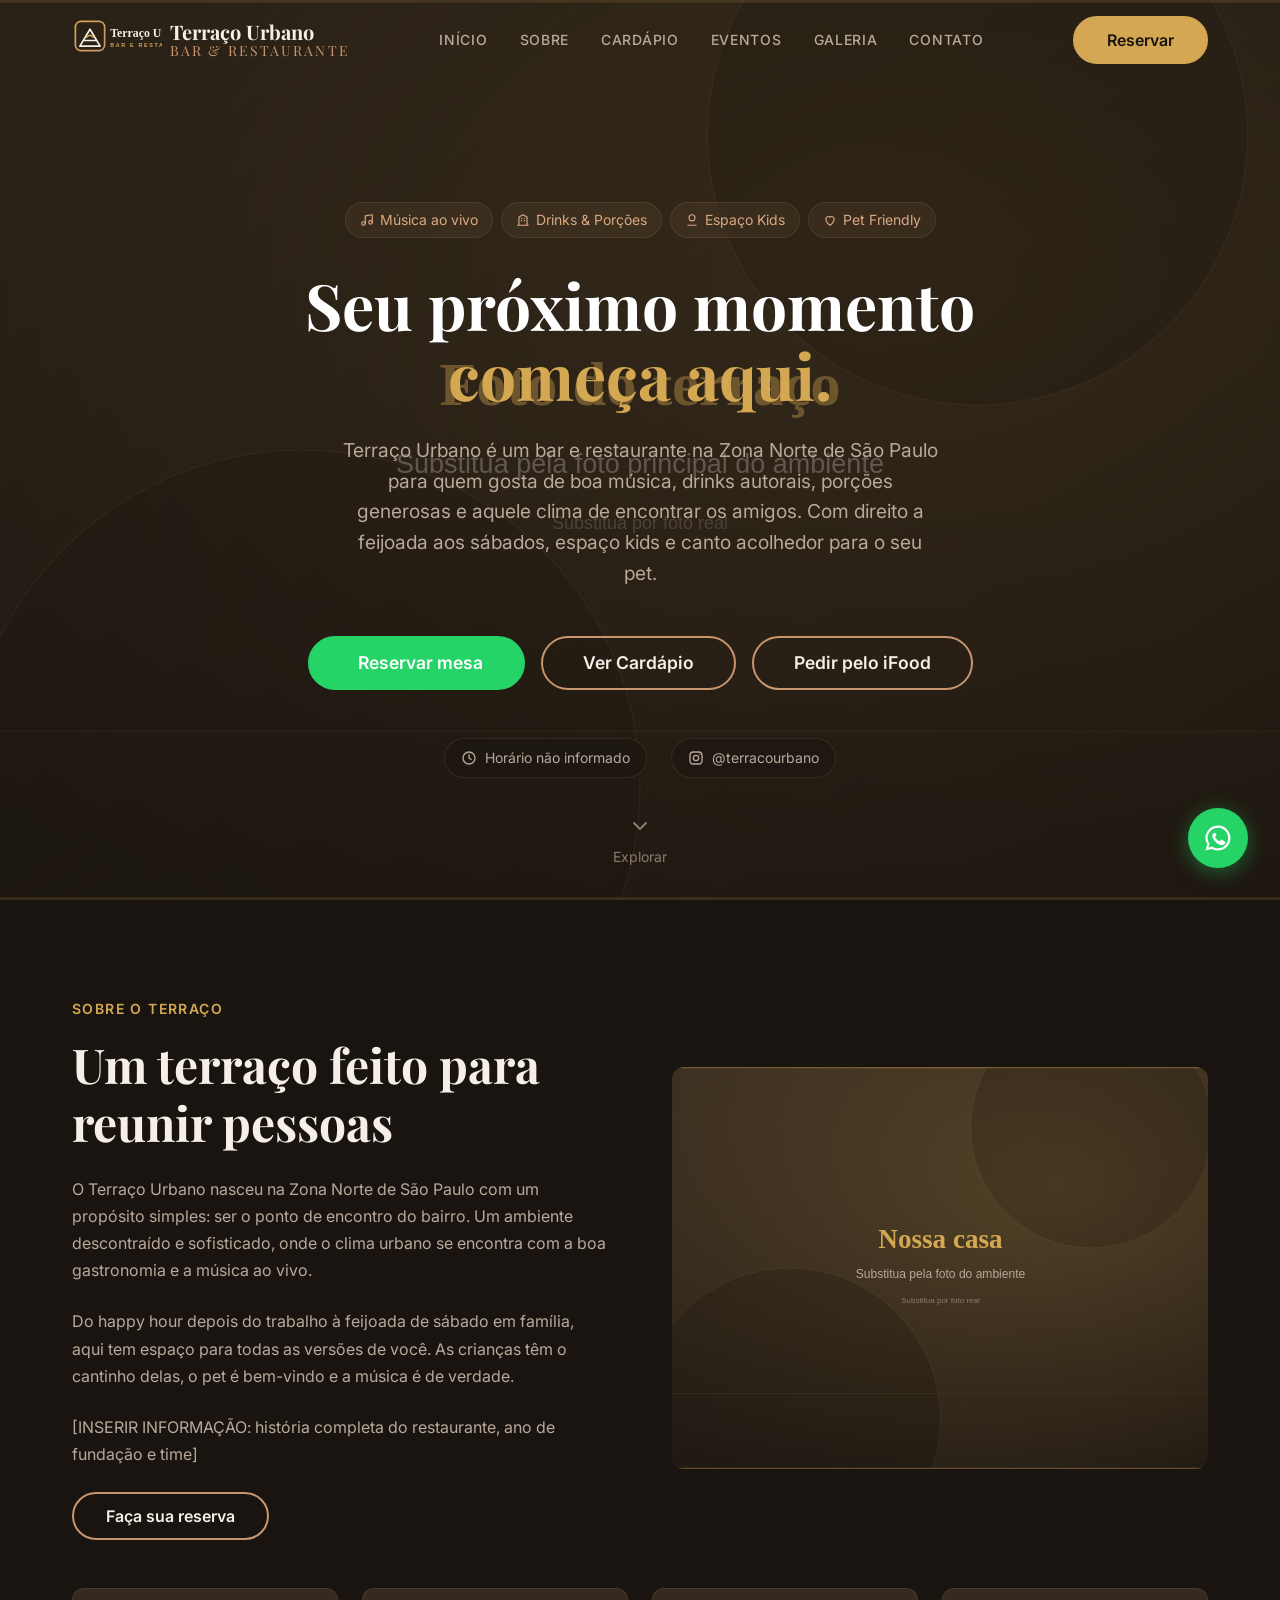
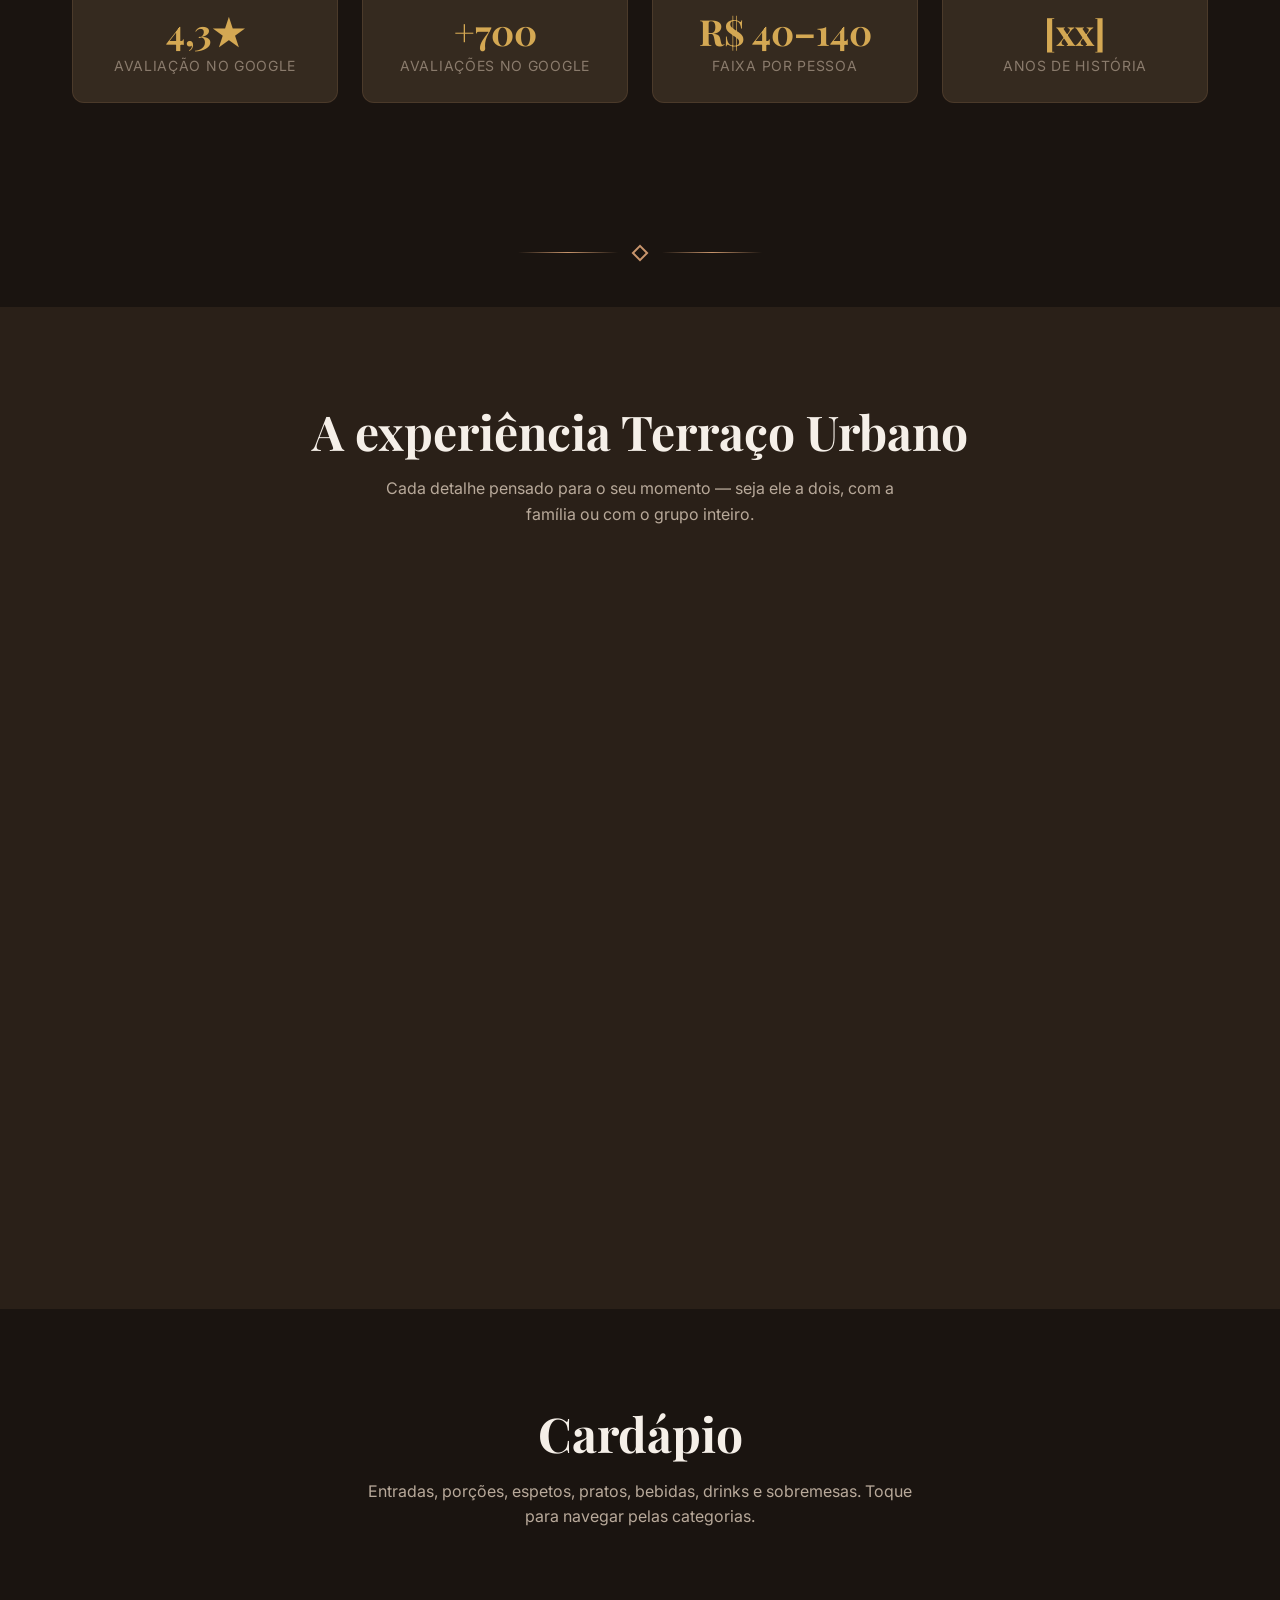
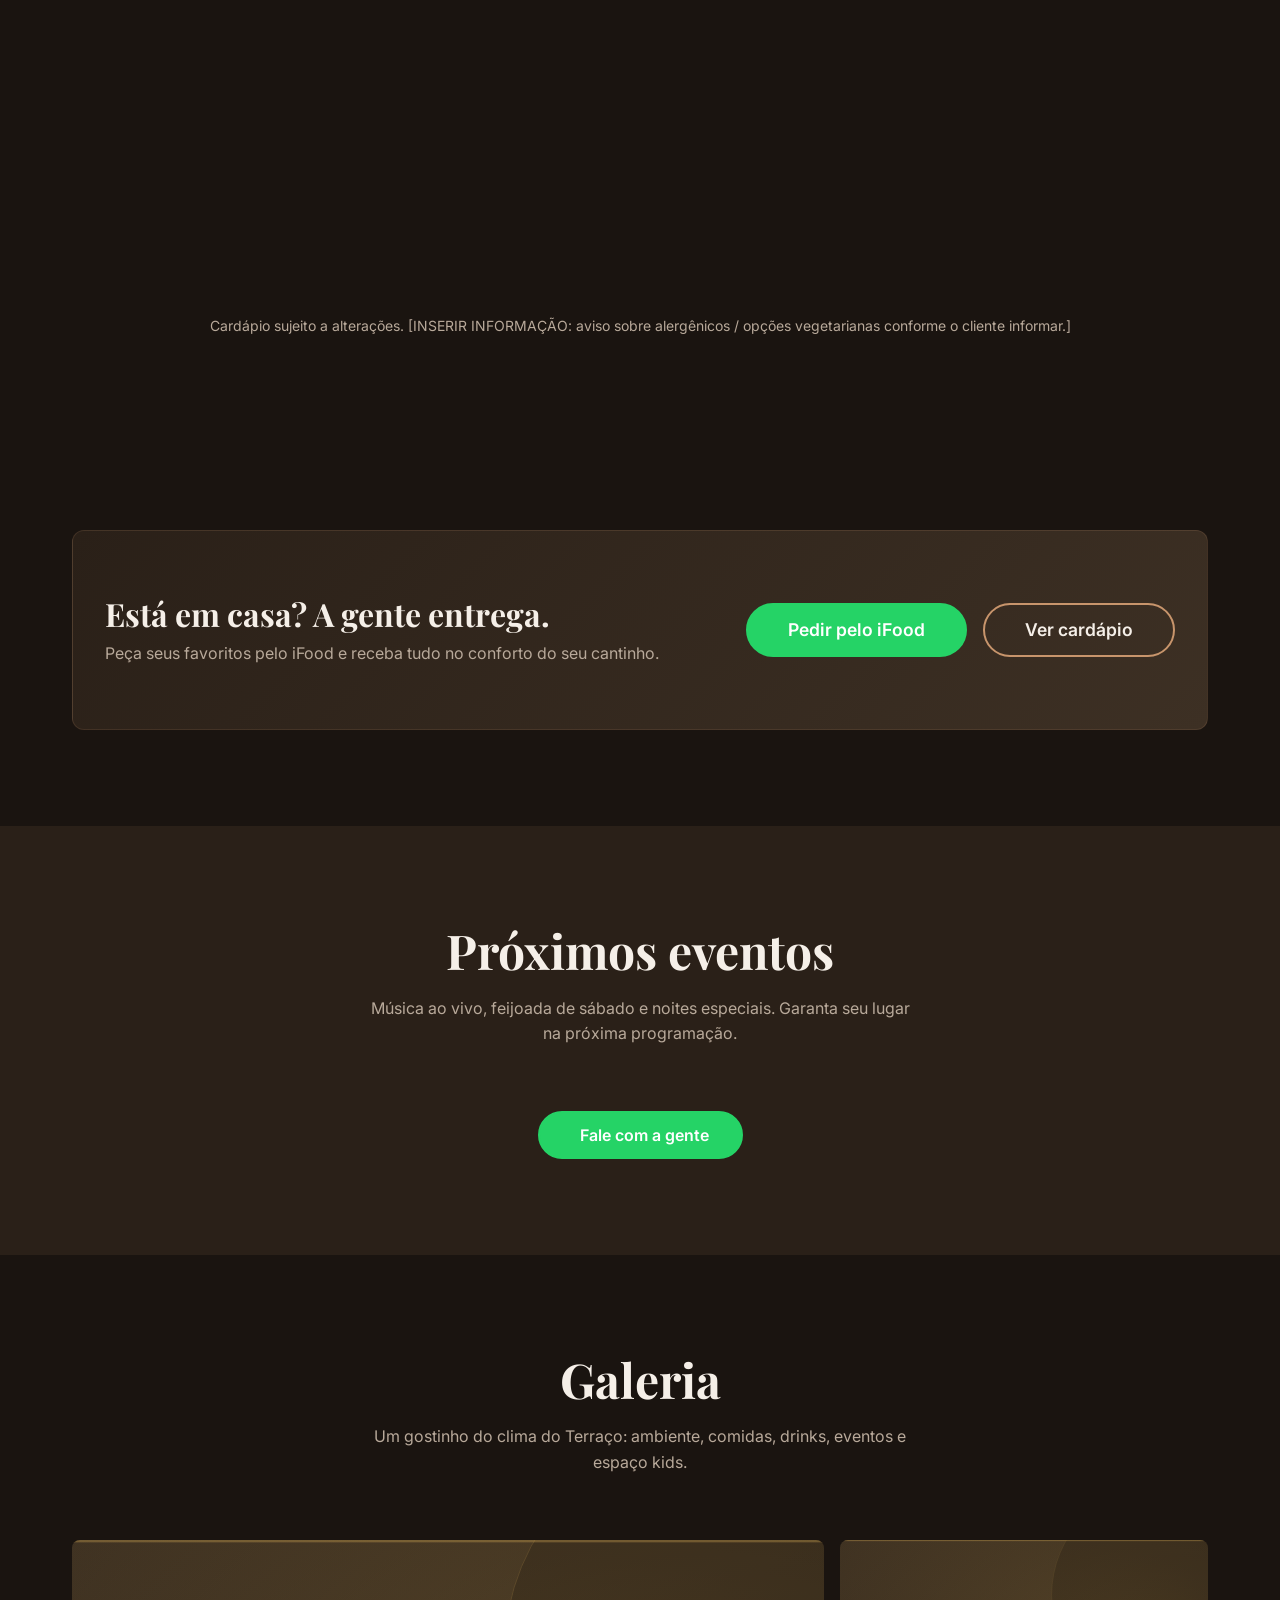
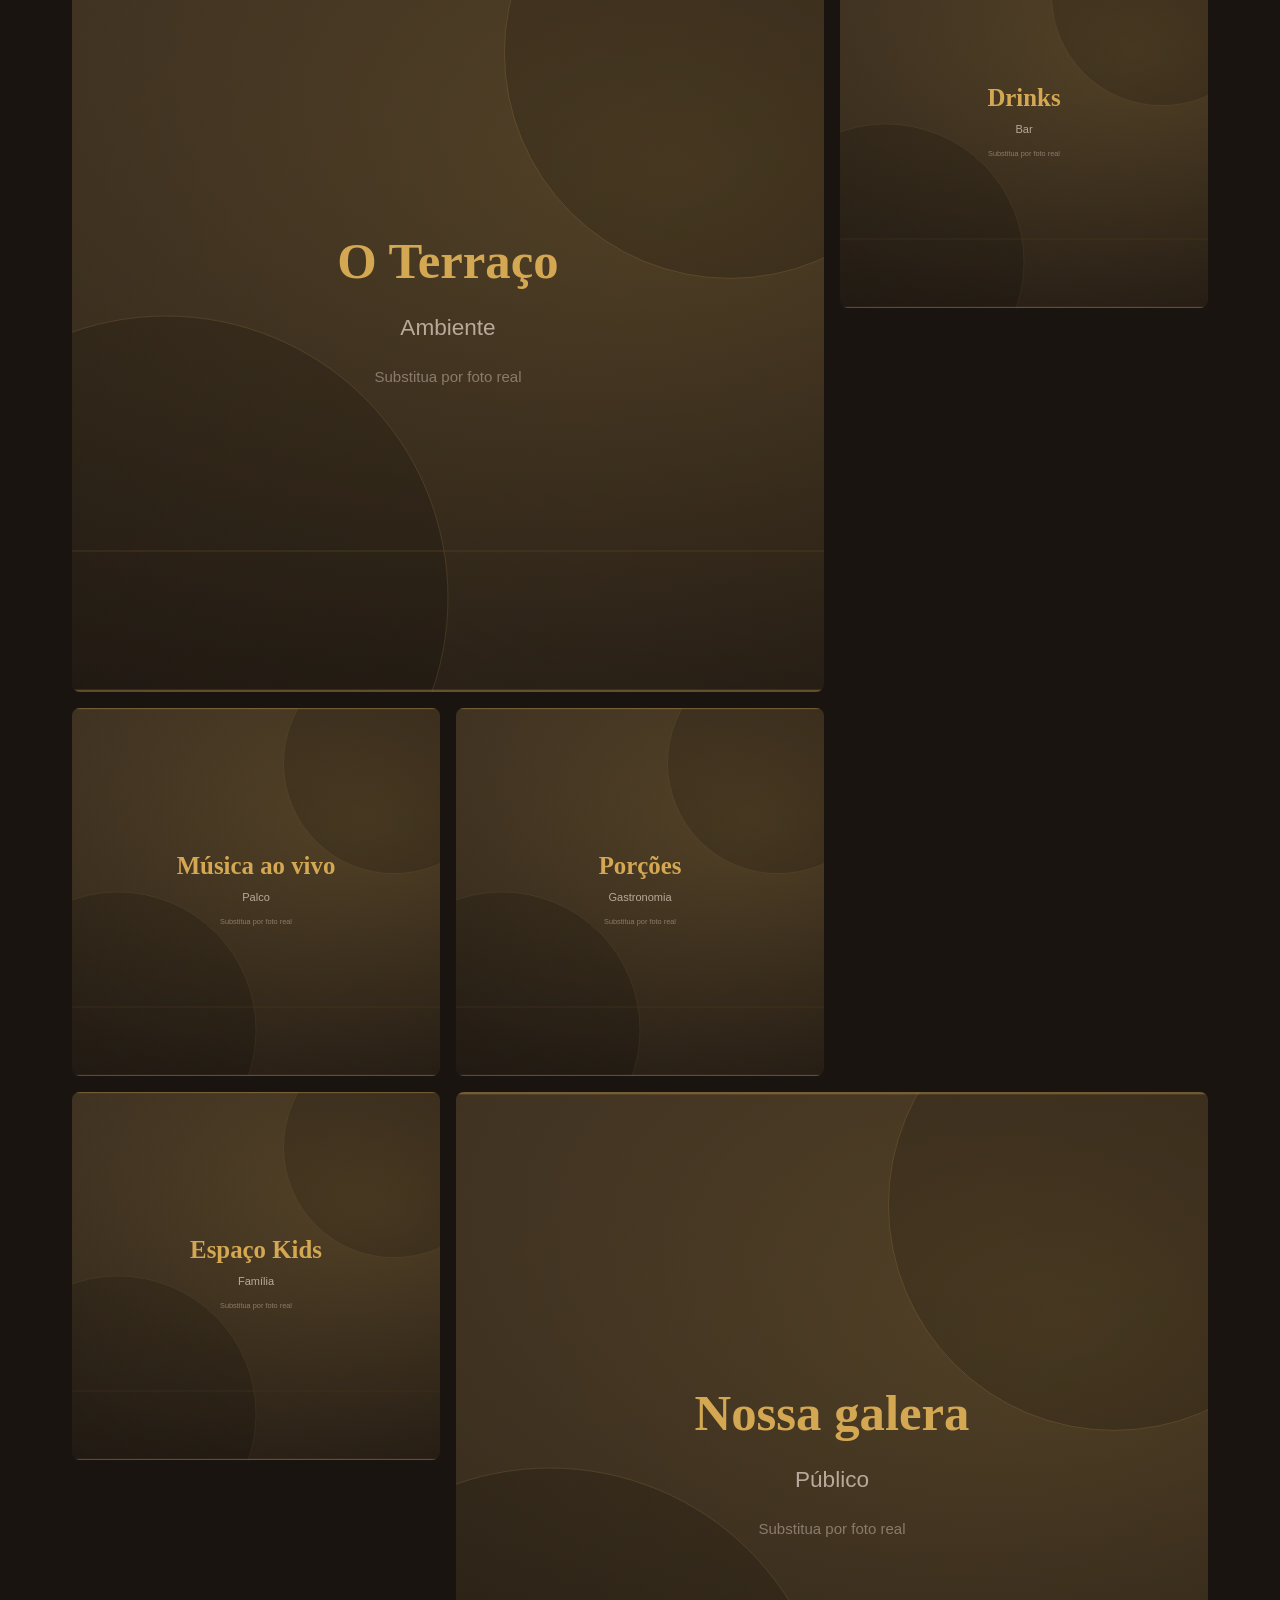
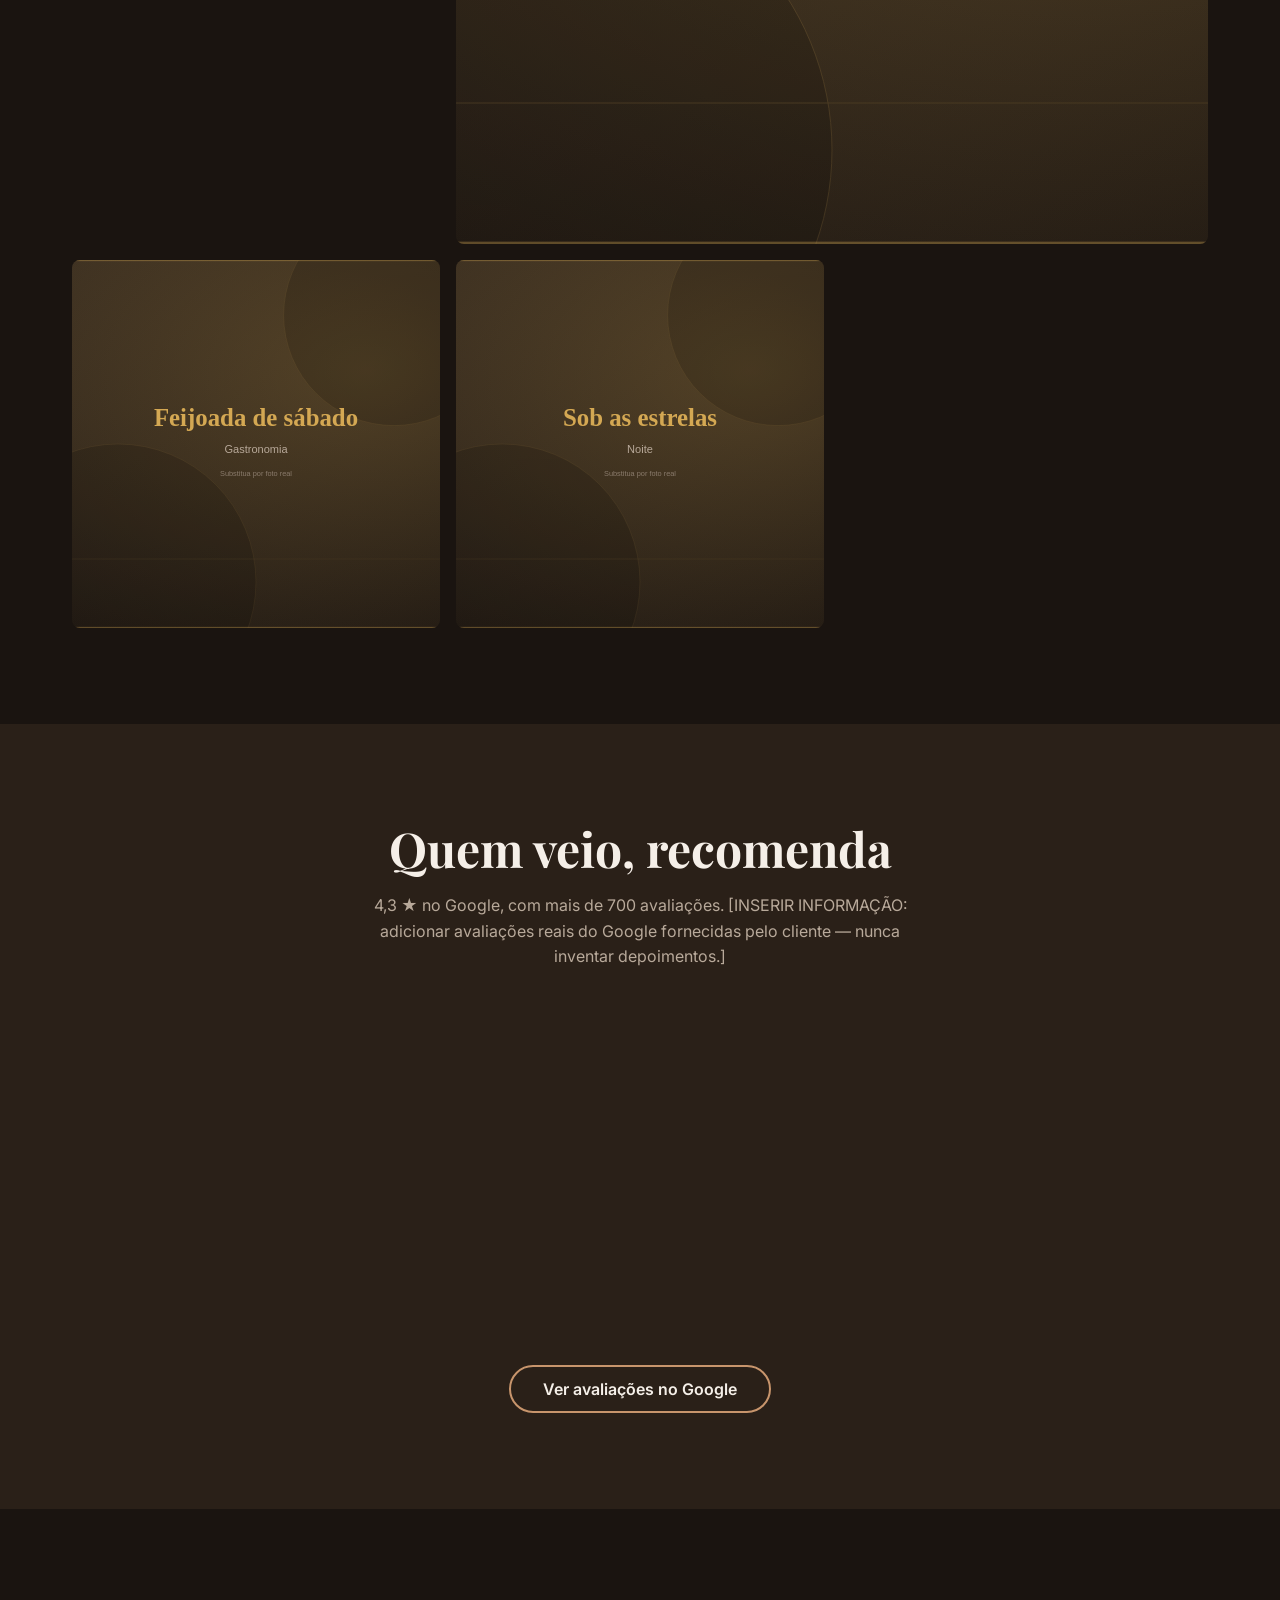
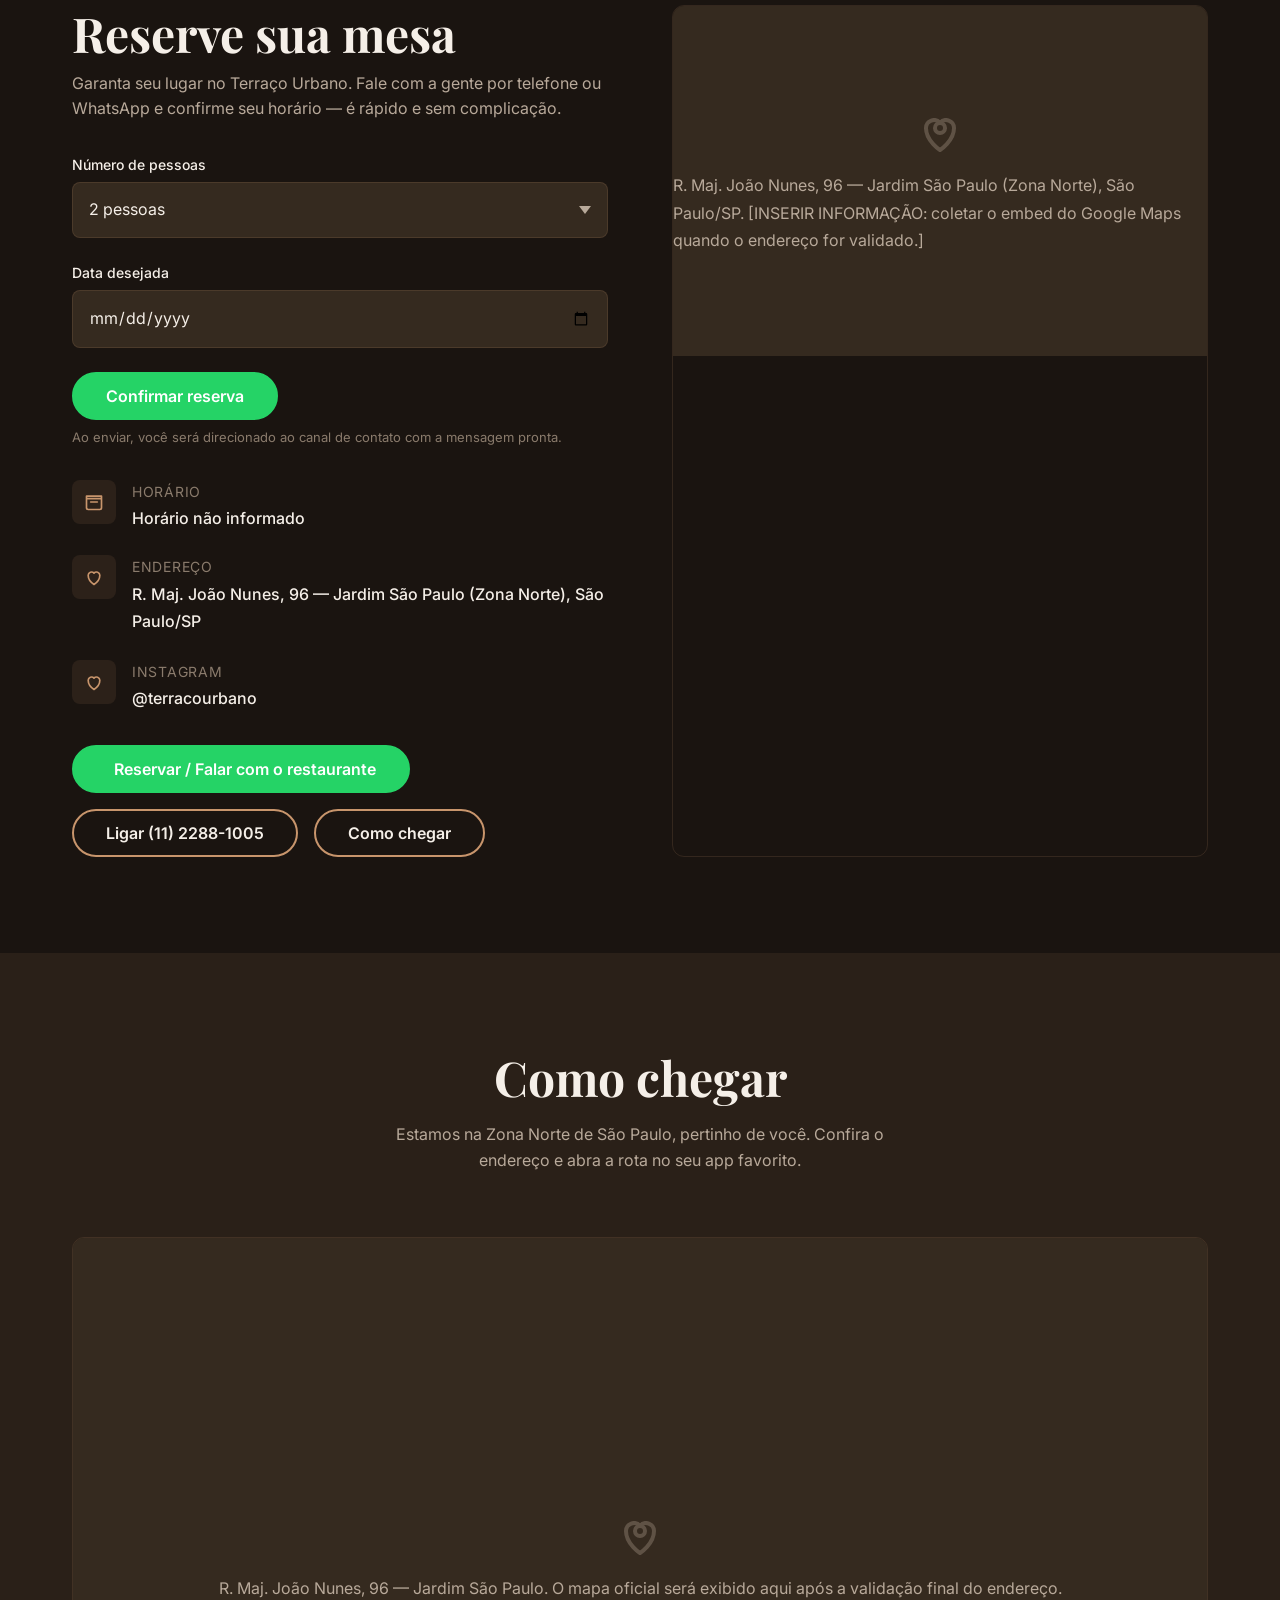
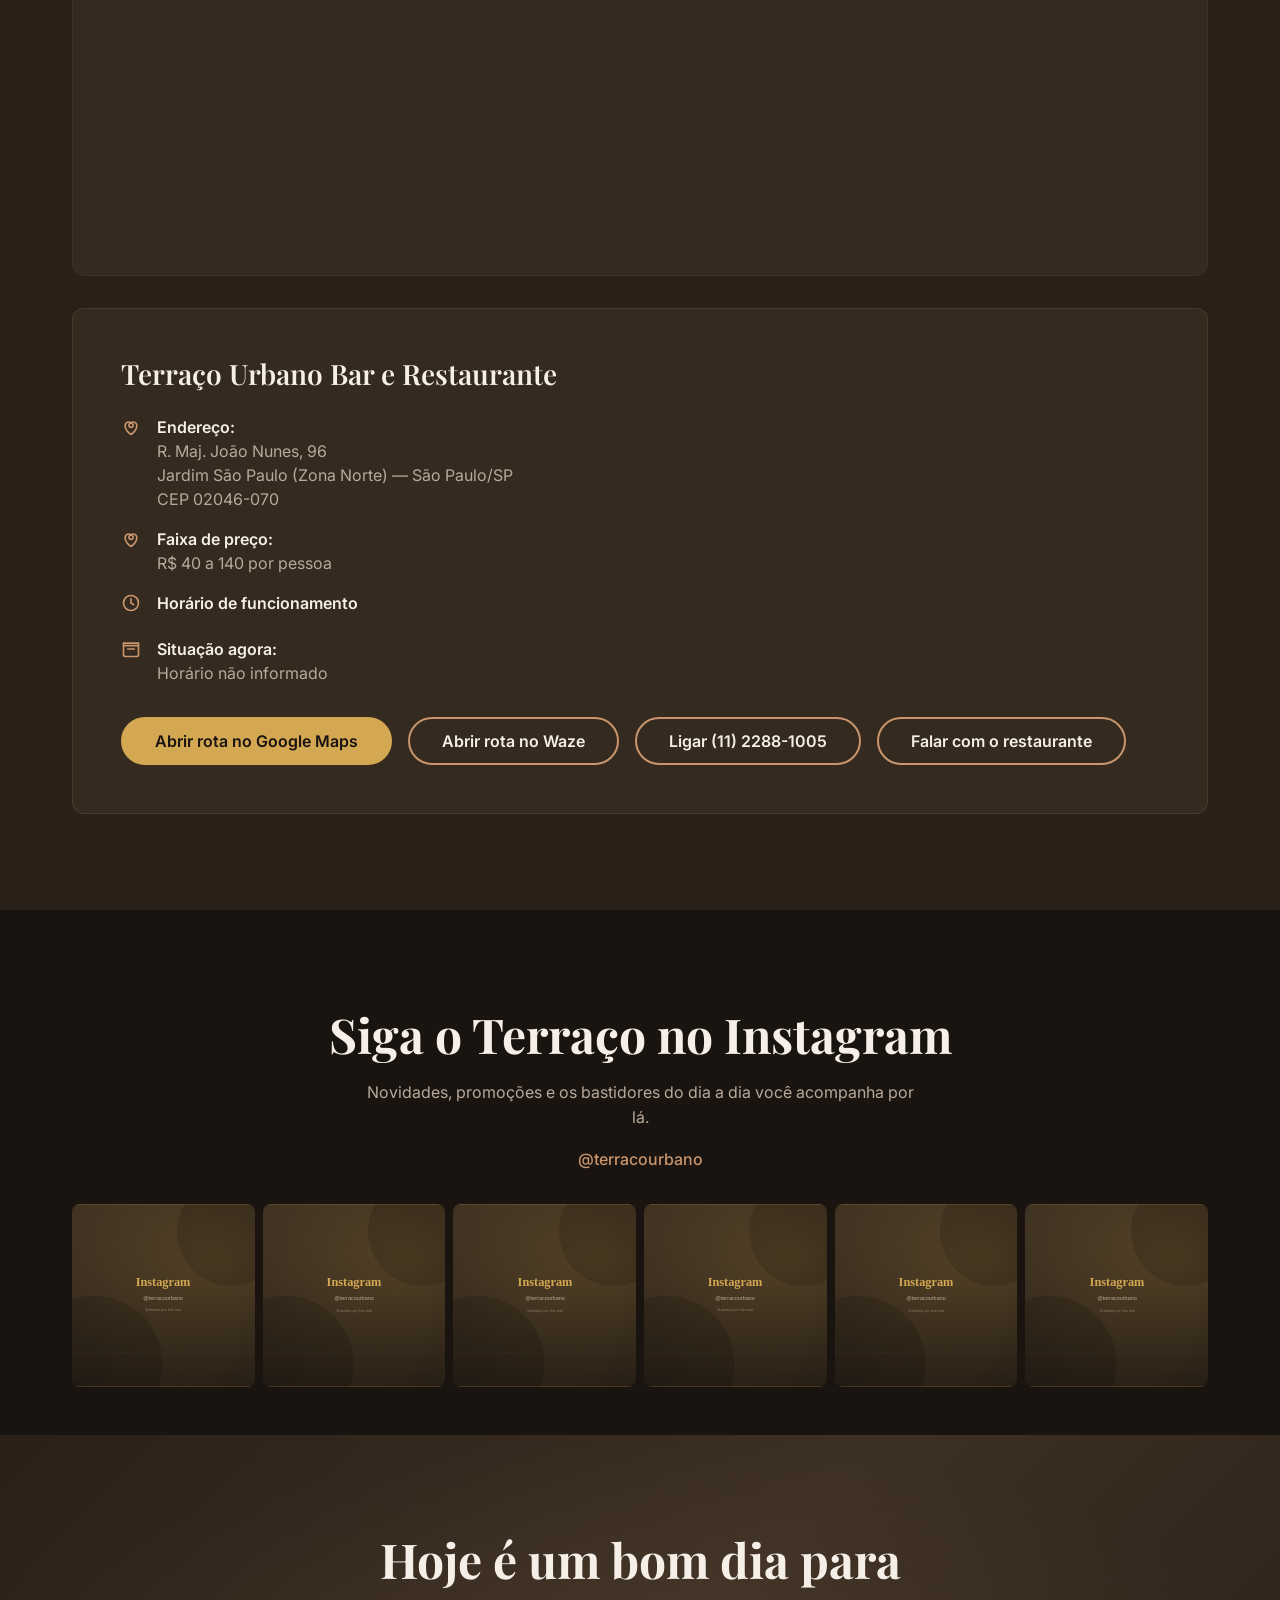
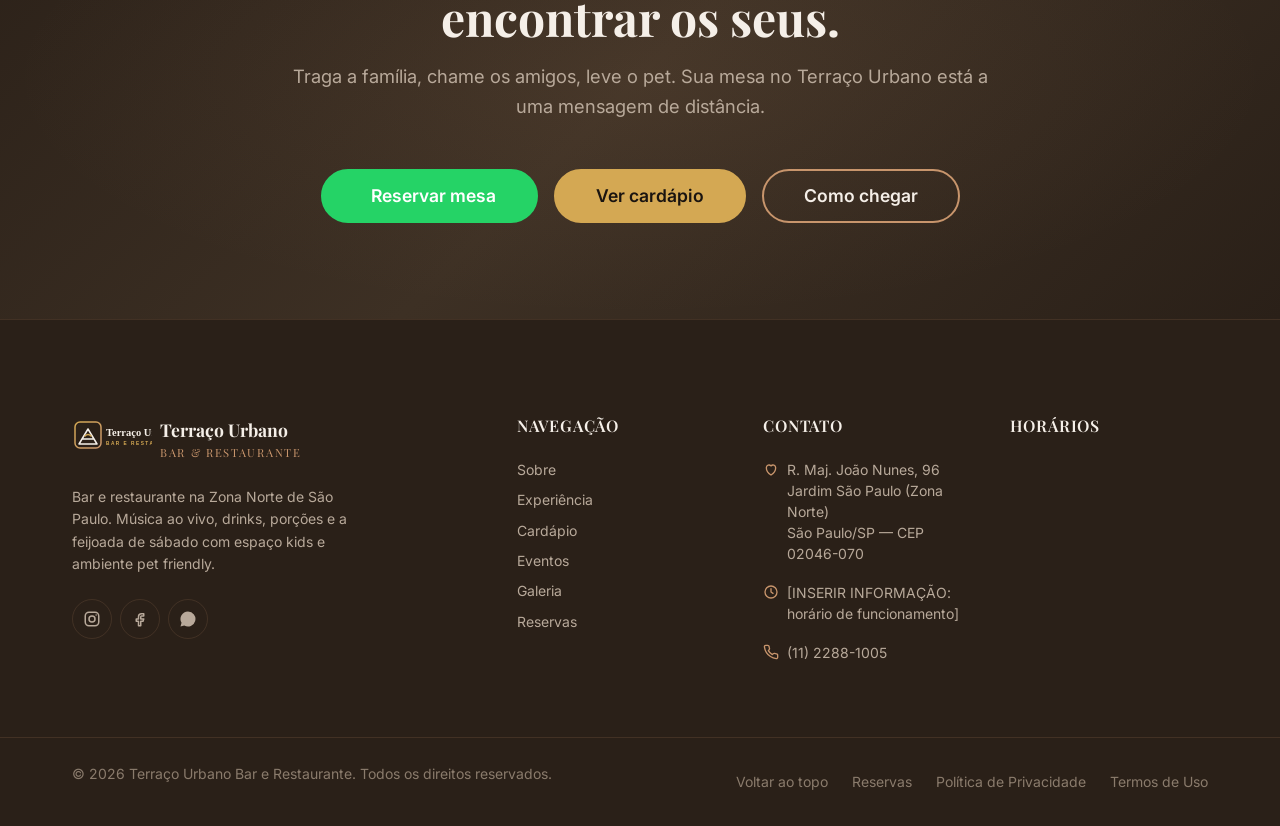
==== index.html @ d8a8c3ff "feat: site one-page oficial do Terraco Urbano (estatico)" ====
<!DOCTYPE html>
<html lang="pt-BR" class="">
<head>
  <meta charset="UTF-8">
  <meta name="viewport" content="width=device-width, initial-scale=1.0, viewport-fit=cover">

  <!-- ============ SEO BASICO ============ -->
  <title>Terraço Urbano Bar e Restaurante | Zona Norte de São Paulo</title>
<meta name="description" content="Bar e restaurante na Zona Norte de São Paulo (Jardim São Paulo) com música ao vivo, drinks autorais, porções generosas, feijoada aos sábados, espaço kids e pet friendly. Faixa de R$ 40 a 140 por pessoa. Reserve pelo telefone ou peça pelo iFood.">
  <meta name="keywords" content="restaurante na zona norte de São Paulo, restaurante jardim são paulo, restaurante na parada inglesa, bar na zona norte, bar com música ao vivo zona norte, restaurante com espaço kids, restaurante pet friendly, terraço urbano, terraço urbano bar e restaurante, bar e restaurante são paulo">
  <meta name="robots" content="index, follow">
  <meta name="author" content="Terraço Urbano Bar e Restaurante">
  <meta name="theme-color" content="#1a1410">

  <!-- ============ CANONICAL ============ -->
  <link rel="canonical" href="[INSERIR URL FINAL DO SITE]">

  <!-- ============ OPEN GRAPH ============ -->
  <meta property="og:type" content="restaurant">
  <meta property="og:site_name" content="Terraço Urbano Bar e Restaurante">
  <meta property="og:title" content="Terraço Urbano Bar e Restaurante | Zona Norte de São Paulo">
  <meta property="og:description" content="Bar e restaurante no Jardim São Paulo, Zona Norte de São Paulo. Música ao vivo, drinks, porções, feijoada aos sábados, espaço kids e pet friendly. R$ 40 a 140 por pessoa.">
  <meta property="og:url" content="[INSERIR URL FINAL DO SITE]">
  <meta property="og:image" content="[INSERIR URL DA IMAGEM PRINCIPAL]">
  <meta property="og:locale" content="pt_BR">
  <meta property="og:locale:alternate" content="pt_BR">

  <!-- ============ TWITTER CARD ============ -->
  <meta name="twitter:card" content="summary_large_image">
  <meta name="twitter:title" content="Terraço Urbano Bar e Restaurante | Zona Norte de São Paulo">
  <meta name="twitter:description" content="Música ao vivo, drinks, porções e feijoada aos sábados. Espaço kids e pet friendly na Zona Norte de São Paulo.">
  <meta name="twitter:image" content="[INSERIR URL DA IMAGEM PRINCIPAL]">

  <!-- ============ GSC VERIFICATION ============ -->
  <meta name="google-site-verification" content="[INSERIR CÓDIGO DE VERIFICAÇÃO DO SEARCH CONSOLE]">

  <!-- ============ FAVICON ============ -->
  <link rel="icon" type="image/svg+xml" href="assets/images/favicon.svg">

  <!-- ============ FONTS ============ -->
  <link rel="preconnect" href="https://fonts.googleapis.com">
  <link rel="preconnect" href="https://fonts.gstatic.com" crossorigin>
  <link href="https://fonts.googleapis.com/css2?family=Playfair+Display:ital,wght@0,400;0,500;0,600;0,700;0,800;1,400;1,700&family=Inter:wght@300;400;500;600;700&display=swap" rel="stylesheet">

<!-- ============ CONSENTIMENTO DE COOKIES (LGPD) ============
       Enquanto o GA4 e o Meta Pixel estiverem com IDs placeholder,
       nenhum script de medição é carregado e o banner não aparece.
       O banner passa a ser exibido automaticamente quando os IDs
       reais forem preenchidos em data/site.json. -->
  <script>
    (function () {
      function getConsent() {
        try { return localStorage.getItem('tu-cookie-consent'); } catch (e) { return null; }
      }
      function setConsent(v) {
        try { localStorage.setItem('tu-cookie-consent', v); } catch (e) {}
      }
      window.__tuCookie = { get: getConsent, set: setConsent };

      var ga4 = 'G-XXXXXXXXXX';
      var pixel = '[INSERIR META PIXEL ID]';
      var ga4Active = !!(ga4 && ga4.indexOf('INSERIR') === -1 && ga4.indexOf('G-XXXXXXXXXX') === -1);
      var pixelActive = !!(pixel && pixel.indexOf('INSERIR') === -1);
      window.__tuTracking = { ga4: ga4Active, pixel: pixelActive };

      window.dataLayer = window.dataLayer || [];
      function gtag() { dataLayer.push(arguments); }
      window.gtag = gtag;
      gtag('consent', 'default', {
        ad_storage: 'denied',
        analytics_storage: 'denied',
        wait_for_update: 500
      });

      var saved = getConsent();
      window.__tuConsentGranted = saved === 'granted';
      if (saved) {
        gtag('consent', 'update', {
          ad_storage: saved === 'granted' ? 'granted' : 'denied',
          analytics_storage: saved === 'granted' ? 'granted' : 'denied'
        });
      }
      window.__tuUpdateConsent = function (granted) {
        setConsent(granted ? 'granted' : 'denied');
        gtag('consent', 'update', {
          ad_storage: granted ? 'granted' : 'denied',
          analytics_storage: granted ? 'granted' : 'denied'
        });
      };
    })();
  </script>

  <!-- ============ ANALYTICS: GOOGLE ANALYTICS 4 ============ -->
  <script async src="https://www.googletagmanager.com/gtag/js?id=G-XXXXXXXXXX"></script>
  <script>
    (function () {
      if (!(window.__tuTracking && window.__tuTracking.ga4 && window.__tuConsentGranted)) return;
      gtag('js', new Date());
      gtag('config', 'G-XXXXXXXXXX');
    })();
  </script>

  <!-- ============ ANALYTICS: META PIXEL ============ -->
  <script>
    (function (w, d, s, l, pixel) {
      w[l] = w[l] || [];
      w[l].push({ 'gtm.start': new Date().getTime(), event: 'gtm.js' });
      if (!(window.__tuTracking && window.__tuTracking.pixel && window.__tuConsentGranted)) return;
      if (!pixel || pixel.indexOf('INSERIR') !== -1) return;
      var f = d.getElementsByTagName(s)[0], j = d.createElement(s);
      j.async = true; j.src = 'https://connect.facebook.net/en_US/fbevents.js';
      f.parentNode.insertBefore(j, f);
      w[l].push(['init', pixel]);
    })(window, document, 'script', 'fbq', '[INSERIR META PIXEL ID]');
  </script>

  <!-- ============ JSON-LD: SCHEMA.ORG BAR/RESTAURANT ============ -->
  <script type="application/ld+json">
{
    "@context": "https://schema.org",
    "@type": "BarRestaurant",
    "name": "Terraço Urbano Bar e Restaurante",
    "image": "[INSERIR URL DA IMAGEM PRINCIPAL]",
    "url": "[INSERIR URL FINAL DO SITE]",
    "telephone": "+55-11-2288-1005",
    "email": "[INSERIR E-MAIL]",
    "servesCuisine": ["Bar", "Restaurante", "Porções"],
    "priceRange": "R$ 40-140 por pessoa",
    "acceptsReservations": "True",
    "address": {
      "@type": "PostalAddress",
      "streetAddress": "R. Maj. João Nunes, 96",
      "addressLocality": "São Paulo",
      "addressRegion": "SP",
      "postalCode": "02046-070",
      "addressCountry": "BR"
    },
    "geo": {
      "@type": "GeoCoordinates",
      "latitude": "[INSERIR LATITUDE (não inventar)]",
      "longitude": "[INSERIR LONGITUDE (não inventar)]"
    },
    "openingHoursSpecification": [
      {
        "@type": "OpeningHoursSpecification",
        "dayOfWeek": ["Monday", "Tuesday", "Wednesday", "Thursday", "Friday", "Saturday", "Sunday"],
        "opens": "[INSERIR HORA ABERTURA]",
        "closes": "[INSERIR HORA FECHAMENTO]"
      }
    ],
    "sameAs": [
      "https://www.instagram.com/terracourbano"
    ],
    "aggregateRating": {
"@type": "AggregateRating",
      "ratingValue": "4.3",
      "reviewCount": "712",
      "bestRating": "5"
    }
  }
  </script>

  <!-- ============ STYLES ============ -->
  <link rel="stylesheet" href="css/styles.css">
</head>

<body>
  <div class="scroll-progress" aria-hidden="true"></div>

  <!-- ================================================================
       1. HEADER
  ================================================================= -->
  <header class="site-header header" id="topo">
    <div class="container">
      <a href="#inicio" class="header__logo" aria-label="Terraço Urbano Bar e Restaurante — início">
        <img src="assets/images/logo.svg" alt="Logo do Terraço Urbano Bar e Restaurante" loading="eager">
        <span class="header__logo-text">Terraço Urbano<span>Bar &amp; Restaurante</span></span>
      </a>

<nav class="header__nav" aria-label="Navegação principal">
        <a class="header__nav-link" href="#inicio">Início</a>
        <a class="header__nav-link" href="#sobre">Sobre</a>
        <a class="header__nav-link" href="#cardapio">Cardápio</a>
        <a class="header__nav-link" href="#eventos">Eventos</a>
        <a class="header__nav-link" href="#galeria">Galeria</a>
        <a class="header__nav-link" href="#contato">Contato</a>
      </nav>

      <a href="#reservas" class="btn btn-primary header__cta" data-reservation data-track="reservation" data-track-label="header-reserva">
        Reservar
      </a>

      <button class="hamburger menu-toggle" type="button" aria-label="Abrir menu" aria-controls="mobileNav" aria-expanded="false">
        <span class="menu-toggle__bar"></span>
        <span class="menu-toggle__bar"></span>
        <span class="menu-toggle__bar"></span>
      </button>
    </div>
  </header>

  <!-- Mobile Navigation -->
<nav class="main-nav mobile-nav" id="mobileNav" aria-hidden="true" aria-label="Menu mobile">
    <a class="mobile-nav__link" href="#inicio">Início</a>
    <a class="mobile-nav__link" href="#sobre">Sobre</a>
    <a class="mobile-nav__link" href="#cardapio">Cardápio</a>
    <a class="mobile-nav__link" href="#eventos">Eventos</a>
    <a class="mobile-nav__link" href="#galeria">Galeria</a>
    <a class="mobile-nav__link" href="#contato">Contato</a>
    <a class="mobile-nav__cta btn btn-primary" href="#reservas" data-reservation data-track="reservation" data-track-label="mobile-nav-reserva">
      Fazer reserva
    </a>
  </nav>

  <!-- ================================================================
       2. HERO
  ================================================================= -->
  <section class="hero" id="inicio" style="background-image:url('assets/images/hero/hero-ambiente.svg')">
    <div class="hero__overlay" aria-hidden="true"></div>

    <div class="hero__content">
      <div class="hero__badges" aria-label="Atrações">
        <span class="hero__badge" data-track="info">
          <svg viewBox="0 0 24 24" fill="none" stroke="currentColor" stroke-width="2" aria-hidden="true"><path d="M9 18V5l12-2v13" stroke-linecap="round" stroke-linejoin="round"/><circle cx="6" cy="18" r="3" stroke-linecap="round"/><circle cx="18" cy="16" r="3" stroke-linecap="round"/></svg>
          Música ao vivo
        </span>
        <span class="hero__badge">
          <svg viewBox="0 0 24 24" fill="none" stroke="currentColor" stroke-width="2" aria-hidden="true"><path d="M3 21h18M5 21V7l7-4 7 4v14M9 9h1m4 0h1M9 13h1m4 0h1" stroke-linecap="round" stroke-linejoin="round"/></svg>
          Drinks &amp; Porções
        </span>
        <span class="hero__badge">
          <svg viewBox="0 0 24 24" fill="none" stroke="currentColor" stroke-width="2" aria-hidden="true"><path d="M12 3a5 5 0 0 0-5 5c0 3 2 5 2 5h6s2-2 2-5a5 5 0 0 0-5-5zM5 21h14" stroke-linecap="round" stroke-linejoin="round"/></svg>
          Espaço Kids
        </span>
        <span class="hero__badge">
          <svg viewBox="0 0 24 24" fill="none" stroke="currentColor" stroke-width="2" aria-hidden="true"><path d="M12 21s-7-4.5-7-11a4 4 0 0 1 7-2.6A4 4 0 0 1 19 10c0 6.5-7 11-7 11z" stroke-linecap="round" stroke-linejoin="round"/></svg>
          Pet Friendly
        </span>
      </div>

      <h1 class="hero__title">Seu próximo momento<br><span>começa aqui.</span></h1>

      <p class="hero__subtitle">
        Terraço Urbano é um bar e restaurante na Zona Norte de São Paulo para quem gosta de
        boa música, drinks autorais, porções generosas e aquele clima de encontrar os amigos.
        Com direito a feijoada aos sábados, espaço kids e canto acolhedor para o seu pet.
      </p>

<div class="hero__actions">
        <a class="btn btn-whatsapp btn-lg" data-whatsapp data-whatsapp-message="Olá! Gostaria de fazer uma reserva no Terraço Urbano." data-track-label="hero-reserva" href="#">
          <svg viewBox="0 0 24 24" fill="currentColor" aria-hidden="true"><path d="M12 2a10 10 0 0 0-8.6 15.1L2 22l5-1.3A10 10 0 1 0 12 2zm0 18.2c-1.5 0-3-.4-4.3-1.2l-.3-.2-3 .8.8-2.9-.2-.3A8.2 8.2 0 1 1 12 20.2zm4.5-6.1c-.2-.1-1.5-.7-1.7-.8-.2-.1-.4-.1-.5.1l-.7.9c-.1.2-.3.2-.5.1a6.7 6.7 0 0 1-3.3-2.9c-.3-.4 0-.6.2-.8l.4-.5c.1-.2.2-.3.3-.5v-.5L10 8.2c-.2-.4-.4-.3-.5-.3h-.5c-.2 0-.5.1-.7.3-.2.3-.9.9-.9 2.2s.9 2.5 1.1 2.7c.1.2 1.9 2.9 4.5 4 1.6.6 2.3.5 3.1.4.5-.1 1.5-.6 1.7-1.2.2-.6.2-1.1.1-1.2 0-.2-.3-.3-.5-.4z"/></svg>
          Reservar mesa
        </a>
        <a class="btn btn-secondary btn-lg" href="#cardapio" data-track="menu" data-track-label="hero-cardapio">
          Ver Cardápio
        </a>
        <a class="btn btn-secondary btn-lg" href="https://www.ifood.com.br/delivery/sao-paulo-sp/terraco-urbano-jardim-sao-paulozona-norte/ef8e5a72-a0a8-4ade-95fd-33edb7251d26" target="_blank" rel="noopener" data-delivery data-track="delivery" data-track-label="hero-ifood">
          Pedir pelo iFood
        </a>
      </div>

      <div class="hero__info" aria-label="Informações rápidas">
        <span class="hero__info-item">
          <svg viewBox="0 0 24 24" fill="none" stroke="currentColor" stroke-width="2" aria-hidden="true"><circle cx="12" cy="12" r="9"/><path d="M12 7v5l3 2" stroke-linecap="round" stroke-linejoin="round"/></svg>
          <span class="status" data-status>Horário não informado</span>
        </span>
        <a class="hero__info-item" href="https://www.instagram.com/terracourbano" target="_blank" rel="noopener" data-instagram data-track="instagram" data-track-label="hero-instagram">
          <svg viewBox="0 0 24 24" fill="none" stroke="currentColor" stroke-width="2" aria-hidden="true"><rect x="3" y="3" width="18" height="18" rx="5"/><circle cx="12" cy="12" r="4"/><circle cx="17.5" cy="6.5" r="1" fill="currentColor" stroke="none"/></svg>
          @terracourbano
        </a>
      </div>
    </div>

    <a class="hero__scroll-indicator" href="#sobre" aria-label="Rolar para a seção Sobre">
      <svg viewBox="0 0 24 24" fill="none" stroke="currentColor" stroke-width="2" aria-hidden="true"><path d="M6 9l6 6 6-6" stroke-linecap="round" stroke-linejoin="round"/></svg>
      <span>Explorar</span>
    </a>
  </section>

  <!-- ================================================================
       3. SOBRE O TERRAÇO
  ================================================================= -->
  <section class="section about" id="sobre">
    <div class="container">
      <div class="about__grid">
        <div class="about__text">
          <span class="about__label">Sobre o Terraço</span>
          <h2 class="about__title">Um terraço feito para reunir pessoas</h2>
          <p class="about__description">
            O Terraço Urbano nasceu na Zona Norte de São Paulo com um propósito simples:
            ser o ponto de encontro do bairro. Um ambiente descontraído e sofisticado,
            onde o clima urbano se encontra com a boa gastronomia e a música ao vivo.
          </p>
          <p class="about__description">
            Do happy hour depois do trabalho à feijoada de sábado em família, aqui tem
            espaço para todas as versões de você. As crianças têm o cantinho delas,
            o pet é bem-vindo e a música é de verdade.
          </p>
          <p class="about__description">
            [INSERIR INFORMAÇÃO: história completa do restaurante, ano de fundação e time]
          </p>
          <a class="btn btn-secondary" href="#reservas" data-reservation data-track="reservation" data-track-label="sobre-reserva">
            Faça sua reserva
          </a>
        </div>

        <div class="about__image-wrapper">
          <span class="about__image-accent" aria-hidden="true"></span>
          <div class="about__image">
            <img src="assets/images/about/sobre-ambiente.svg" alt="Ambiente interno do Terraço Urbano Bar e Restaurante na Zona Norte de São Paulo" loading="lazy">
          </div>
        </div>
      </div>

<div class="stats" role="list">
        <div class="stat" role="listitem">
          <div class="stat__number">4,3★</div>
          <div class="stat__label">Avaliação no Google</div>
        </div>
        <div class="stat" role="listitem">
          <div class="stat__number">+700</div>
          <div class="stat__label">Avaliações no Google</div>
        </div>
        <div class="stat" role="listitem">
          <div class="stat__number">R$ 40–140</div>
          <div class="stat__label">Faixa por pessoa</div>
        </div>
        <div class="stat" role="listitem">
          <div class="stat__number">[xx]</div>
          <div class="stat__label">Anos de história</div>
        </div>
      </div>
    </div>
  </section>

  <div class="divider" aria-hidden="true">
    <span class="divider__line"></span>
    <span class="divider__icon"></span>
    <span class="divider__line"></span>
  </div>

  <!-- ================================================================
       4. EXPERIÊNCIA / DIFERENCIAIS
  ================================================================= -->
  <section class="section features" id="experiencia">
    <div class="container">
      <div class="section-header">
        <h2 class="section-title">A experiência Terraço Urbano</h2>
        <p class="section-subtitle">Cada detalhe pensado para o seu momento — seja ele a dois, com a família ou com o grupo inteiro.</p>
      </div>

      <div class="features__grid stagger-children">
        <article class="feature-card animate-on-scroll">
          <div class="feature-card__icon">
            <svg viewBox="0 0 24 24" fill="none" stroke="currentColor" stroke-width="2" aria-hidden="true"><path d="M9 18V5l12-2v13" stroke-linecap="round" stroke-linejoin="round"/><circle cx="6" cy="18" r="3" stroke-linecap="round"/><circle cx="18" cy="16" r="3" stroke-linecap="round"/></svg>
          </div>
          <h3 class="feature-card__title">Música ao vivo</h3>
          <p class="feature-card__description">Programação de música ao vivo para embalar sua noite. Artistas e DJs passam pelos nossos palcos regularmente.</p>
        </article>

        <article class="feature-card animate-on-scroll">
          <div class="feature-card__icon">
            <svg viewBox="0 0 24 24" fill="none" stroke="currentColor" stroke-width="2" aria-hidden="true"><path d="M3 21h18M5 21V7l7-4 7 4v14M9 9h1m4 0h1M9 13h1m4 0h1" stroke-linecap="round" stroke-linejoin="round"/></svg>
          </div>
          <h3 class="feature-card__title">Drinks &amp; Porções</h3>
          <p class="feature-card__description">Drinks autorais elaborados com capricho e porções generosas para dividir. Do clássico ao criativo, tem opção para todo gosto.</p>
        </article>

        <article class="feature-card animate-on-scroll">
          <div class="feature-card__icon">
            <svg viewBox="0 0 24 24" fill="none" stroke="currentColor" stroke-width="2" aria-hidden="true"><circle cx="12" cy="12" r="9"/><path d="M8 12h8M6 9h4M6 15h4" stroke-linecap="round" stroke-linejoin="round"/></svg>
          </div>
          <h3 class="feature-card__title">Feijoada aos sábados</h3>
          <p class="feature-card__description">A feijoada completa virou tradição no nosso sábado: arroz, couve, farofa, laranja e torresmo. Perfeita para a família.</p>
        </article>

        <article class="feature-card animate-on-scroll">
          <div class="feature-card__icon">
            <svg viewBox="0 0 24 24" fill="none" stroke="currentColor" stroke-width="2" aria-hidden="true"><path d="M12 3a5 5 0 0 0-5 5c0 3 2 5 2 5h6s2-2 2-5a5 5 0 0 0-5-5zM5 21h14" stroke-linecap="round" stroke-linejoin="round"/></svg>
          </div>
          <h3 class="feature-card__title">Espaço Kids</h3>
          <p class="feature-card__description">As crianças têm um espaço pensado para elas enquanto os adultos relaxam. Família inteira é sempre bem-vinda.</p>
        </article>

        <article class="feature-card animate-on-scroll">
          <div class="feature-card__icon">
            <svg viewBox="0 0 24 24" fill="none" stroke="currentColor" stroke-width="2" aria-hidden="true"><path d="M12 21s-7-4.5-7-11a4 4 0 0 1 7-2.6A4 4 0 0 1 19 10c0 6.5-7 11-7 11z" stroke-linecap="round" stroke-linejoin="round"/></svg>
          </div>
          <h3 class="feature-card__title">Pet Friendly</h3>
          <p class="feature-card__description">Seu pet é da família e aqui é bem tratado como tal. Traga seu companheiro para o nosso terraço.</p>
        </article>

        <article class="feature-card animate-on-scroll">
          <div class="feature-card__icon">
            <svg viewBox="0 0 24 24" fill="none" stroke="currentColor" stroke-width="2" aria-hidden="true"><circle cx="12" cy="8" r="4"/><path d="M4 21c0-4 3.6-6 8-6s8 2 8 6" stroke-linecap="round" stroke-linejoin="round"/></svg>
          </div>
          <h3 class="feature-card__title">Eventos &amp; Grupos</h3>
          <p class="feature-card__description">Aniversários, confraternizações e eventos especiais. Nosso espaço recebe grupos e celebrações com a estrutura certa.</p>
        </article>
      </div>
    </div>
  </section>

  <!-- ================================================================
       5. CARDÁPIO
  ================================================================= -->
  <section class="section menu" id="cardapio">
    <div class="container">
      <div class="section-header">
        <h2 class="section-title">Cardápio</h2>
        <p class="section-subtitle">Entradas, porções, espetos, pratos, bebidas, drinks e sobremesas. Toque para navegar pelas categorias.</p>
      </div>

      <div data-menu-container>
        <div class="menu__filters" data-menu-tabs role="tablist" aria-label="Categorias do cardápio"></div>
        <div class="menu__content" data-menu-items aria-live="polite"></div>
      </div>

      <div class="menu-footer-note">
        <p>
          Cardápio sujeito a alterações. [INSERIR INFORMAÇÃO: aviso sobre alergênicos / opções vegetarianas conforme o cliente informar.]
        </p>
      </div>
    </div>
  </section>

  <!-- ================================================================
       6. DELIVERY
  ================================================================= -->
  <section class="section delivery" id="delivery">
    <div class="container">
      <div class="delivery__card">
        <div class="delivery__info">
          <h2 class="delivery__title">Está em casa? A gente entrega.</h2>
          <p class="delivery__subtitle">
            Peça seus favoritos pelo iFood e receba tudo no conforto do seu cantinho.
          </p>
        </div>
        <div class="delivery__apps">
          <a class="btn btn-whatsapp btn-lg" href="https://www.ifood.com.br/delivery/sao-paulo-sp/terraco-urbano-jardim-sao-paulozona-norte/ef8e5a72-a0a8-4ade-95fd-33edb7251d26" target="_blank" rel="noopener" data-delivery data-track="delivery" data-track-label="ifood">
            Pedir pelo iFood
          </a>
          <a class="btn btn-secondary btn-lg" href="#cardapio" data-track="menu" data-track-label="delivery-cardapio">
            Ver cardápio
          </a>
        </div>
      </div>
    </div>
  </section>
<!-- ================================================================
       7. PRÓXIMOS EVENTOS
  ================================================================= -->
  <section class="section events" id="eventos">
    <div class="container">
      <div class="section-header">
        <h2 class="section-title">Próximos eventos</h2>
        <p class="section-subtitle">Música ao vivo, feijoada de sábado e noites especiais. Garanta seu lugar na próxima programação.</p>
      </div>

      <div data-events-container></div>

      <div class="events-cta">
        <a class="btn btn-whatsapp" data-whatsapp data-whatsapp-message="Olá! Quero saber mais sobre os próximos eventos do Terraço Urbano." data-track-label="eventos-contato" href="#">
          <svg viewBox="0 0 24 24" fill="currentColor" aria-hidden="true"><path d="M12 2a10 10 0 0 0-8.6 15.1L2 22l5-1.3A10 10 0 1 0 12 2zm0 18.2c-1.5 0-3-.4-4.3-1.2l-.3-.2-3 .8.8-2.9-.2-.3A8.2 8.2 0 1 1 12 20.2zm4.5-6.1c-.2-.1-1.5-.7-1.7-.8-.2-.1-.4-.1-.5.1l-.7.9c-.1.2-.3.2-.5.1a6.7 6.7 0 0 1-3.3-2.9c-.3-.4 0-.6.2-.8l.4-.5c.1-.2.2-.3.3-.5v-.5L10 8.2c-.2-.4-.4-.3-.5-.3h-.5c-.2 0-.5.1-.7.3-.2.3-.9.9-.9 2.2s.9 2.5 1.1 2.7c.1.2 1.9 2.9 4.5 4 1.6.6 2.3.5 3.1.4.5-.1 1.5-.6 1.7-1.2.2-.6.2-1.1.1-1.2 0-.2-.3-.3-.5-.4z"/></svg>
          Fale com a gente
        </a>
      </div>
    </div>
  </section>

  <!-- ================================================================
       8. GALERIA
  ================================================================= -->
  <section class="section gallery" id="galeria">
    <div class="container">
      <div class="section-header">
        <h2 class="section-title">Galeria</h2>
        <p class="section-subtitle">Um gostinho do clima do Terraço: ambiente, comidas, drinks, eventos e espaço kids.</p>
      </div>

      <div class="gallery__grid" data-gallery>
        <figure class="gallery__item gallery__item--wide" data-lightbox-item data-full="assets/images/gallery/ambiente-terraco.svg" alt="Vista do terraço do Terraço Urbano">
          <img src="assets/images/gallery/ambiente-terraco.svg" alt="Vista do terraço do Terraço Urbano" loading="lazy">
          <figcaption class="gallery__item-overlay">
            <span class="gallery__item-title">O Terraço</span>
            <span class="gallery__item-icon">
              <svg viewBox="0 0 24 24" fill="none" stroke="currentColor" stroke-width="2" aria-hidden="true"><circle cx="12" cy="12" r="3"/><path d="M2 12s3.5-7 10-7 10 7 10 7-3.5 7-10 7-10-7-10-7z" stroke-linecap="round" stroke-linejoin="round"/></svg>
            </span>
          </figcaption>
        </figure>

        <figure class="gallery__item gallery__item--tall" data-lightbox-item data-full="assets/images/gallery/drinks-autorais.svg" alt="Drink autoral do Terraço Urbano">
          <img src="assets/images/gallery/drinks-autorais.svg" alt="Drink autoral do Terraço Urbano" loading="lazy">
          <figcaption class="gallery__item-overlay">
            <span class="gallery__item-title">Drinks</span>
            <span class="gallery__item-icon">
              <svg viewBox="0 0 24 24" fill="none" stroke="currentColor" stroke-width="2" aria-hidden="true"><circle cx="12" cy="12" r="3"/><path d="M2 12s3.5-7 10-7 10 7 10 7-3.5 7-10 7-10-7-10-7z" stroke-linecap="round" stroke-linejoin="round"/></svg>
            </span>
          </figcaption>
        </figure>

        <figure class="gallery__item" data-lightbox-item data-full="assets/images/gallery/musica-ao-vivo.svg" alt="Apresentação de música ao vivo">
          <img src="assets/images/gallery/musica-ao-vivo.svg" alt="Apresentação de música ao vivo" loading="lazy">
          <figcaption class="gallery__item-overlay">
            <span class="gallery__item-title">Música ao vivo</span>
            <span class="gallery__item-icon">
              <svg viewBox="0 0 24 24" fill="none" stroke="currentColor" stroke-width="2" aria-hidden="true"><circle cx="12" cy="12" r="3"/><path d="M2 12s3.5-7 10-7 10 7 10 7-3.5 7-10 7-10-7-10-7z" stroke-linecap="round" stroke-linejoin="round"/></svg>
            </span>
          </figcaption>
        </figure>

        <figure class="gallery__item" data-lightbox-item data-full="assets/images/gallery/porcoes.svg" alt="Porções generosas servidas no Terraço Urbano">
          <img src="assets/images/gallery/porcoes.svg" alt="Porções generosas servidas no Terraço Urbano" loading="lazy">
          <figcaption class="gallery__item-overlay">
            <span class="gallery__item-title">Porções</span>
            <span class="gallery__item-icon">
              <svg viewBox="0 0 24 24" fill="none" stroke="currentColor" stroke-width="2" aria-hidden="true"><circle cx="12" cy="12" r="3"/><path d="M2 12s3.5-7 10-7 10 7 10 7-3.5 7-10 7-10-7-10-7z" stroke-linecap="round" stroke-linejoin="round"/></svg>
            </span>
          </figcaption>
        </figure>

        <figure class="gallery__item" data-lightbox-item data-full="assets/images/gallery/espaco-kids.svg" alt="Espaço kids do Terraço Urbano">
          <img src="assets/images/gallery/espaco-kids.svg" alt="Espaço kids do Terraço Urbano" loading="lazy">
          <figcaption class="gallery__item-overlay">
            <span class="gallery__item-title">Espaço Kids</span>
            <span class="gallery__item-icon">
              <svg viewBox="0 0 24 24" fill="none" stroke="currentColor" stroke-width="2" aria-hidden="true"><circle cx="12" cy="12" r="3"/><path d="M2 12s3.5-7 10-7 10 7 10 7-3.5 7-10 7-10-7-10-7z" stroke-linecap="round" stroke-linejoin="round"/></svg>
            </span>
          </figcaption>
        </figure>

        <figure class="gallery__item gallery__item--wide" data-lightbox-item data-full="assets/images/gallery/publico-bar.svg" alt="Público aproveitando a noite no Terraço Urbano">
          <img src="assets/images/gallery/publico-bar.svg" alt="Público aproveitando a noite no Terraço Urbano" loading="lazy">
          <figcaption class="gallery__item-overlay">
            <span class="gallery__item-title">Nossa galera</span>
            <span class="gallery__item-icon">
              <svg viewBox="0 0 24 24" fill="none" stroke="currentColor" stroke-width="2" aria-hidden="true"><circle cx="12" cy="12" r="3"/><path d="M2 12s3.5-7 10-7 10 7 10 7-3.5 7-10 7-10-7-10-7z" stroke-linecap="round" stroke-linejoin="round"/></svg>
            </span>
          </figcaption>
        </figure>

        <figure class="gallery__item" data-lightbox-item data-full="assets/images/gallery/feijoada-sabado.svg" alt="Feijoada de sábado no Terraço Urbano">
          <img src="assets/images/gallery/feijoada-sabado.svg" alt="Feijoada de sábado no Terraço Urbano" loading="lazy">
          <figcaption class="gallery__item-overlay">
            <span class="gallery__item-title">Feijoada de sábado</span>
            <span class="gallery__item-icon">
              <svg viewBox="0 0 24 24" fill="none" stroke="currentColor" stroke-width="2" aria-hidden="true"><circle cx="12" cy="12" r="3"/><path d="M2 12s3.5-7 10-7 10 7 10 7-3.5 7-10 7-10-7-10-7z" stroke-linecap="round" stroke-linejoin="round"/></svg>
            </span>
          </figcaption>
        </figure>

        <figure class="gallery__item" data-lightbox-item data-full="assets/images/gallery/noite-terraco.svg" alt="Noite no Terraço Urbano">
          <img src="assets/images/gallery/noite-terraco.svg" alt="Noite no Terraço Urbano" loading="lazy">
          <figcaption class="gallery__item-overlay">
            <span class="gallery__item-title">Sob as estrelas</span>
            <span class="gallery__item-icon">
              <svg viewBox="0 0 24 24" fill="none" stroke="currentColor" stroke-width="2" aria-hidden="true"><circle cx="12" cy="12" r="3"/><path d="M2 12s3.5-7 10-7 10 7 10 7-3.5 7-10 7-10-7-10-7z" stroke-linecap="round" stroke-linejoin="round"/></svg>
            </span>
          </figcaption>
        </figure>
      </div>
    </div>
  </section>

  <!-- Lightbox -->
  <div class="lightbox" data-lightbox role="dialog" aria-modal="true" aria-label="Visualizador de fotos">
    <button class="lightbox__close" data-lightbox-close aria-label="Fechar visualizador de fotos">
      <svg viewBox="0 0 24 24" fill="none" stroke="currentColor" stroke-width="2" aria-hidden="true"><path d="M6 6l12 12M18 6L6 18" stroke-linecap="round" stroke-linejoin="round"/></svg>
    </button>
    <button class="lightbox__nav lightbox__nav--prev" data-lightbox-prev aria-label="Foto anterior">
      <svg viewBox="0 0 24 24" fill="none" stroke="currentColor" stroke-width="2" aria-hidden="true"><path d="M15 6l-6 6 6 6" stroke-linecap="round" stroke-linejoin="round"/></svg>
    </button>
    <button class="lightbox__nav lightbox__nav--next" data-lightbox-next aria-label="Próxima foto">
      <svg viewBox="0 0 24 24" fill="none" stroke="currentColor" stroke-width="2" aria-hidden="true"><path d="M9 6l6 6-6 6" stroke-linecap="round" stroke-linejoin="round"/></svg>
    </button>
    <div class="lightbox__content">
      <img data-lightbox-image alt="">
      <div class="lightbox__placeholder" data-lightbox-placeholder style="display:none" aria-live="polite"></div>
    </div>
    <p class="lightbox__caption" data-lightbox-caption></p>
  </div>

  <!-- ================================================================
       9. AVALIAÇÕES
  ================================================================= -->
  <section class="section reviews" id="avaliacoes">
    <div class="container">
      <div class="section-header">
        <h2 class="section-title">Quem veio, recomenda</h2>
        <p class="section-subtitle">4,3 ★ no Google, com mais de 700 avaliações. [INSERIR INFORMAÇÃO: adicionar avaliações reais do Google fornecidas pelo cliente — nunca inventar depoimentos.]</p>
      </div>

      <div class="reviews__grid">
        <article class="review-card animate-on-scroll">
          <div class="review-card__header">
            <span class="review-card__avatar" aria-hidden="true">AM</span>
            <div class="review-card__author-info">
              <p class="review-card__author-name">[INSERIR NOME]</p>
              <p class="review-card__platform">
                <svg viewBox="0 0 24 24" fill="currentColor" aria-hidden="true"><path d="M22.56 12.25c0-.78-.07-1.53-.2-2.25H12v4.26h5.92c-.26 1.37-1.04 2.53-2.21 3.31v2.77h3.57c2.08-1.92 3.28-4.74 3.28-8.09z"/><path d="M12 23c2.97 0 5.46-.98 7.28-2.66l-3.57-2.77c-.98.66-2.23 1.06-3.71 1.06-2.86 0-5.29-1.93-6.16-4.53H2.18v2.84C3.99 20.53 7.7 23 12 23z"/><path d="M5.84 14.09c-.22-.66-.35-1.36-.35-2.09s.13-1.43.35-2.09V7.07H2.18C1.43 8.55 1 10.22 1 12s.43 3.45 1.18 4.93l2.85-2.22.81-.62z"/><path d="M12 5.38c1.62 0 3.06.56 4.21 1.64l3.15-3.15C17.45 2.09 14.97 1 12 1 7.7 1 3.99 3.47 2.18 7.07l3.66 2.84c.87-2.6 3.3-4.53 6.16-4.53z"/></svg>
                Google
              </p>
            </div>
          </div>
          <div class="review-card__stars" aria-label="5 de 5 estrelas">
            <span class="review-card__star" aria-hidden="true">★</span>
            <span class="review-card__star" aria-hidden="true">★</span>
            <span class="review-card__star" aria-hidden="true">★</span>
            <span class="review-card__star" aria-hidden="true">★</span>
            <span class="review-card__star" aria-hidden="true">★</span>
          </div>
          <p class="review-card__quote">[INSERIR INFORMAÇÃO: avaliação real fornecida pelo cliente — nunca inventar conteúdo de avaliações.]</p>
        </article>

        <article class="review-card animate-on-scroll">
          <div class="review-card__header">
            <span class="review-card__avatar" aria-hidden="true">JS</span>
            <div class="review-card__author-info">
              <p class="review-card__author-name">[INSERIR NOME]</p>
              <p class="review-card__platform">
                <svg viewBox="0 0 24 24" fill="currentColor" aria-hidden="true"><path d="M22.56 12.25c0-.78-.07-1.53-.2-2.25H12v4.26h5.92c-.26 1.37-1.04 2.53-2.21 3.31v2.77h3.57c2.08-1.92 3.28-4.74 3.28-8.09z"/><path d="M12 23c2.97 0 5.46-.98 7.28-2.66l-3.57-2.77c-.98.66-2.23 1.06-3.71 1.06-2.86 0-5.29-1.93-6.16-4.53H2.18v2.84C3.99 20.53 7.7 23 12 23z"/><path d="M5.84 14.09c-.22-.66-.35-1.36-.35-2.09s.13-1.43.35-2.09V7.07H2.18C1.43 8.55 1 10.22 1 12s.43 3.45 1.18 4.93l2.85-2.22.81-.62z"/><path d="M12 5.38c1.62 0 3.06.56 4.21 1.64l3.15-3.15C17.45 2.09 14.97 1 12 1 7.7 1 3.99 3.47 2.18 7.07l3.66 2.84c.87-2.6 3.3-4.53 6.16-4.53z"/></svg>
                Google
              </p>
            </div>
          </div>
          <div class="review-card__stars" aria-label="5 de 5 estrelas">
            <span class="review-card__star" aria-hidden="true">★</span>
            <span class="review-card__star" aria-hidden="true">★</span>
            <span class="review-card__star" aria-hidden="true">★</span>
            <span class="review-card__star" aria-hidden="true">★</span>
            <span class="review-card__star" aria-hidden="true">★</span>
          </div>
          <p class="review-card__quote">[INSERIR INFORMAÇÃO: avaliação real fornecida pelo cliente — nunca inventar conteúdo de avaliações.]</p>
        </article>

        <article class="review-card animate-on-scroll">
          <div class="review-card__header">
            <span class="review-card__avatar" aria-hidden="true">CC</span>
            <div class="review-card__author-info">
              <p class="review-card__author-name">[INSERIR NOME]</p>
              <p class="review-card__platform">
                <svg viewBox="0 0 24 24" fill="currentColor" aria-hidden="true"><path d="M22.56 12.25c0-.78-.07-1.53-.2-2.25H12v4.26h5.92c-.26 1.37-1.04 2.53-2.21 3.31v2.77h3.57c2.08-1.92 3.28-4.74 3.28-8.09z"/><path d="M12 23c2.97 0 5.46-.98 7.28-2.66l-3.57-2.77c-.98.66-2.23 1.06-3.71 1.06-2.86 0-5.29-1.93-6.16-4.53H2.18v2.84C3.99 20.53 7.7 23 12 23z"/><path d="M5.84 14.09c-.22-.66-.35-1.36-.35-2.09s.13-1.43.35-2.09V7.07H2.18C1.43 8.55 1 10.22 1 12s.43 3.45 1.18 4.93l2.85-2.22.81-.62z"/><path d="M12 5.38c1.62 0 3.06.56 4.21 1.64l3.15-3.15C17.45 2.09 14.97 1 12 1 7.7 1 3.99 3.47 2.18 7.07l3.66 2.84c.87-2.6 3.3-4.53 6.16-4.53z"/></svg>
                Google
              </p>
            </div>
          </div>
          <div class="review-card__stars" aria-label="5 de 5 estrelas">
            <span class="review-card__star" aria-hidden="true">★</span>
            <span class="review-card__star" aria-hidden="true">★</span>
            <span class="review-card__star" aria-hidden="true">★</span>
            <span class="review-card__star" aria-hidden="true">★</span>
            <span class="review-card__star" aria-hidden="true">★</span>
          </div>
          <p class="review-card__quote">[INSERIR INFORMAÇÃO: avaliação real fornecida pelo cliente — nunca inventar conteúdo de avaliações.]</p>
        </article>
      </div>

      <div class="reviews-cta">
        <a class="btn btn-secondary" href="[INSERIR URL DA AVALIAÇÃO NO GOOGLE]" target="_blank" rel="noopener">
          Ver avaliações no Google
        </a>
      </div>
    </div>
  </section>

  <!-- ================================================================
       10. RESERVAS
  ================================================================= -->
  <section class="section reservas" id="reservas">
    <div class="container">
      <div class="reservas__grid">
        <div class="reservas__info">
          <div>
<h2 class="reservas__title">Reserve sua mesa</h2>
            <p class="reservas__description">
              Garanta seu lugar no Terraço Urbano. Fale com a gente por telefone ou WhatsApp e
              confirme seu horário — é rápido e sem complicação.
            </p>
          </div>

          <form class="reservation-form" data-reservation-form novalidate>
            <div class="form-group">
              <label class="form-label" for="reserva-pessoas">Número de pessoas</label>
              <select class="form-select" id="reserva-pessoas" name="pessoas">
                <option value="1">1 pessoa</option>
                <option value="2" selected>2 pessoas</option>
                <option value="3">3 pessoas</option>
                <option value="4">4 pessoas</option>
                <option value="5">5 pessoas</option>
                <option value="6">6 pessoas</option>
                <option value="7">7 pessoas</option>
                <option value="8">8 pessoas</option>
                <option value="9">9 pessoas</option>
                <option value="10+">10 ou mais</option>
              </select>
            </div>
            <div class="form-group">
              <label class="form-label" for="reserva-data">Data desejada</label>
              <input class="form-input" type="date" id="reserva-data" name="data">
            </div>
            <button class="btn btn-whatsapp" type="submit" data-track="reservation" data-track-label="form-reserva">
              Confirmar reserva
            </button>
            <p class="form-hint">Ao enviar, você será direcionado ao canal de contato com a mensagem pronta.</p>
          </form>

          <div class="reservas__details">
            <div class="reservas__detail">
              <div class="reservas__detail-icon">
                <svg viewBox="0 0 24 24" fill="none" stroke="currentColor" stroke-width="2" aria-hidden="true"><path d="M3 5h18M3 5v14a2 2 0 0 0 2 2h14a2 2 0 0 0 2-2V5M3 5v3h18V5" stroke-linecap="round"/><path d="M8 12h8" stroke-linecap="round"/></svg>
              </div>
              <div>
                <p class="reservas__detail-label">Horário</p>
                <div class="reservas__detail-value">
                  <span data-status>Horário não informado</span>
                </div>
              </div>
            </div>

            <div class="reservas__detail">
              <div class="reservas__detail-icon">
                <svg viewBox="0 0 24 24" fill="none" stroke="currentColor" stroke-width="2" aria-hidden="true"><path d="M12 21s-7-4.5-7-11a4 4 0 0 1 7-2.6A4 4 0 0 1 19 10c0 6.5-7 11-7 11z" stroke-linecap="round" stroke-linejoin="round"/></svg>
              </div>
              <div>
                <p class="reservas__detail-label">Endereço</p>
                <p class="reservas__detail-value">R. Maj. João Nunes, 96 — Jardim São Paulo (Zona Norte), São Paulo/SP</p>
              </div>
            </div>

            <div class="reservas__detail">
              <div class="reservas__detail-icon">
                <svg viewBox="0 0 24 24" fill="none" stroke="currentColor" stroke-width="2" aria-hidden="true"><path d="M12 21s-7-4.5-7-11a4 4 0 0 1 7-2.6A4 4 0 0 1 19 10c0 6.5-7 11-7 11z" stroke-linecap="round" stroke-linejoin="round"/></svg>
              </div>
              <div>
                <p class="reservas__detail-label">Instagram</p>
                <p class="reservas__detail-value"><a href="https://www.instagram.com/terracourbano" target="_blank" rel="noopener" data-instagram data-track="instagram" data-track-label="reservas-instagram">@terracourbano</a></p>
              </div>
            </div>
          </div>

          <div class="reservas__actions">
            <a class="btn btn-whatsapp" data-whatsapp data-whatsapp-message="Olá! Gostaria de fazer uma reserva no Terraço Urbano." data-track-label="reservas-contato" href="#">
              <svg viewBox="0 0 24 24" fill="currentColor" aria-hidden="true"><path d="M12 2a10 10 0 0 0-8.6 15.1L2 22l5-1.3A10 10 0 1 0 12 2zm0 18.2c-1.5 0-3-.4-4.3-1.2l-.3-.2-3 .8.8-2.9-.2-.3A8.2 8.2 0 1 1 12 20.2zm4.5-6.1c-.2-.1-1.5-.7-1.7-.8-.2-.1-.4-.1-.5.1l-.7.9c-.1.2-.3.2-.5.1a6.7 6.7 0 0 1-3.3-2.9c-.3-.4 0-.6.2-.8l.4-.5c.1-.2.2-.3.3-.5v-.5L10 8.2c-.2-.4-.4-.3-.5-.3h-.5c-.2 0-.5.1-.7.3-.2.3-.9.9-.9 2.2s.9 2.5 1.1 2.7c.1.2 1.9 2.9 4.5 4 1.6.6 2.3.5 3.1.4.5-.1 1.5-.6 1.7-1.2.2-.6.2-1.1.1-1.2 0-.2-.3-.3-.5-.4z"/></svg>
              Reservar / Falar com o restaurante
            </a>
            <a class="btn btn-secondary" href="tel:+551122881005" data-track="phone" data-track-label="reservas-ligar">
              Ligar (11) 2288-1005
            </a>
            <a class="btn btn-secondary" href="#localizacao" data-track="directions" data-track-label="reservas-como-chegar">
              Como chegar
            </a>
          </div>
        </div>

        <div class="reservas__map">
          <!-- O iframe do Google Maps será ativado quando o endereço for validado.
               Troque data-map-placeholder por data-map-active e cole o embed. -->
          <div class="reservas__map-placeholder">
            <svg viewBox="0 0 24 24" fill="none" stroke="currentColor" stroke-width="2" aria-hidden="true"><path d="M12 21s-7-4.5-7-11a4 4 0 0 1 7-2.6A4 4 0 0 1 19 10c0 6.5-7 11-7 11z" stroke-linecap="round" stroke-linejoin="round"/><circle cx="12" cy="10" r="2.5" stroke-linecap="round"/></svg>
            <p>R. Maj. João Nunes, 96 — Jardim São Paulo (Zona Norte), São Paulo/SP. [INSERIR INFORMAÇÃO: coletar o embed do Google Maps quando o endereço for validado.]</p>
          </div>
        </div>
      </div>
    </div>
  </section>

  <!-- ================================================================
       11. LOCALIZAÇÃO / COMO CHEGAR
  ================================================================= -->
  <section class="section location" id="localizacao">
    <div class="container">
      <div class="section-header">
        <h2 class="section-title">Como chegar</h2>
        <p class="section-subtitle">Estamos na Zona Norte de São Paulo, pertinho de você. Confira o endereço e abra a rota no seu app favorito.</p>
      </div>

      <div class="location__grid">
        <div class="location__map">
          <!-- Trocar pelo iframe do Google Maps quando o endereço for validado. -->
          <iframe
            src="about:blank"
            title="Mapa de localização do Terraço Urbano Bar e Restaurante"
            loading="lazy"
            referrerpolicy="no-referrer-when-downgrade"
            data-map-embed
            style="display:none">
          </iframe>
          <div class="location__map-placeholder" data-map-placeholder>
            <svg viewBox="0 0 24 24" fill="none" stroke="currentColor" stroke-width="2" aria-hidden="true"><path d="M12 21s-7-4.5-7-11a4 4 0 0 1 7-2.6A4 4 0 0 1 19 10c0 6.5-7 11-7 11z" stroke-linecap="round" stroke-linejoin="round"/><circle cx="12" cy="10" r="2.5" stroke-linecap="round"/></svg>
            <p>R. Maj. João Nunes, 96 — Jardim São Paulo. O mapa oficial será exibido aqui após a validação final do endereço.</p>
          </div>
        </div>

        <div class="location__card">
          <h3 class="location__card-title">Terraço Urbano Bar e Restaurante</h3>

<div class="location__address">
            <div class="location__address-item">
              <svg class="location__address-icon" viewBox="0 0 24 24" fill="none" stroke="currentColor" stroke-width="2" aria-hidden="true"><path d="M12 21s-7-4.5-7-11a4 4 0 0 1 7-2.6A4 4 0 0 1 19 10c0 6.5-7 11-7 11z" stroke-linecap="round" stroke-linejoin="round"/><circle cx="12" cy="10" r="2.5" stroke-linecap="round"/></svg>
              <p class="location__address-text">
                <strong>Endereço:</strong><br>
                R. Maj. João Nunes, 96<br>
                Jardim São Paulo (Zona Norte) — São Paulo/SP<br>
                CEP 02046-070
              </p>
            </div>

            <div class="location__address-item">
              <svg class="location__address-icon" viewBox="0 0 24 24" fill="none" stroke="currentColor" stroke-width="2" aria-hidden="true"><path d="M12 21s-7-4.5-7-11a4 4 0 0 1 7-2.6A4 4 0 0 1 19 10c0 6.5-7 11-7 11z" stroke-linecap="round" stroke-linejoin="round"/><circle cx="12" cy="10" r="2.5" stroke-linecap="round"/></svg>
              <div class="location__address-text">
                <strong>Faixa de preço:</strong><br>
                R$ 40 a 140 por pessoa
              </div>
            </div>

            <div class="location__address-item">
              <svg class="location__address-icon" viewBox="0 0 24 24" fill="none" stroke="currentColor" stroke-width="2" aria-hidden="true"><circle cx="12" cy="12" r="9"/><path d="M12 7v5l3 2" stroke-linecap="round" stroke-linejoin="round"/></svg>
              <div class="location__address-text">
                <strong>Horário de funcionamento</strong>
                <div data-hours class="hours-container"></div>
              </div>
            </div>

            <div class="location__address-item">
              <svg class="location__address-icon" viewBox="0 0 24 24" fill="none" stroke="currentColor" stroke-width="2" aria-hidden="true"><path d="M3 5h18M3 5v14a2 2 0 0 0 2 2h14a2 2 0 0 0 2-2V5M3 5v3h18V5" stroke-linecap="round"/><path d="M8 12h8" stroke-linecap="round"/></svg>
              <div class="location__address-text">
                <strong>Situação agora:</strong><br>
                <span data-status>Horário não informado</span>
              </div>
            </div>
          </div>

          <div class="location__buttons">
            <a class="btn btn-primary" data-directions data-track="directions" data-track-label="localizacao-rota"
               href="https://www.google.com/maps/dir/?api=1&destination=R.+Maj.+Jo%C3%A3o+Nunes,+96,+Jardim+S%C3%A3o+Paulo,+S%C3%A3o+Paulo+-+SP,+Brasil"
               target="_blank" rel="noopener">
              Abrir rota no Google Maps
            </a>
            <a class="btn btn-secondary" data-waze data-track="directions" data-track-label="localizacao-waze" href="#" target="_blank" rel="noopener">
              Abrir rota no Waze
            </a>
            <a class="btn btn-secondary" href="tel:+551122881005" data-track="phone" data-track-label="localizacao-ligar">
              Ligar (11) 2288-1005
            </a>
            <a class="btn btn-secondary" data-whatsapp data-whatsapp-message="Olá! Fiquei com dúvida sobre o Terraço Urbano. Pode me ajudar?" data-track-label="localizacao-contato" href="#">
              Falar com o restaurante
            </a>
          </div>
        </div>
      </div>
    </div>
  </section>

<!-- ================================================================
       12. INSTAGRAM
  ================================================================= -->
  <section class="section instagram" id="instagram">
    <div class="container">
      <div class="instagram__header">
        <h2 class="section-title">Siga o Terraço no Instagram</h2>
        <p class="section-subtitle">
          Novidades, promoções e os bastidores do dia a dia você acompanha por lá.
        </p>
        <a class="instagram__handle" href="https://www.instagram.com/terracourbano" target="_blank" rel="noopener" data-instagram data-track="instagram" data-track-label="secao-instagram">
          @terracourbano
        </a>
      </div>

      <div class="instagram__grid">
        <a class="instagram__item" href="https://www.instagram.com/terracourbano" target="_blank" rel="noopener" data-instagram data-track="instagram" data-track-label="insta-1" aria-label="Ver fotos no Instagram do Terraço Urbano">
          <img src="assets/images/instagram/insta-1.svg" alt="Publicação do Instagram do Terraço Urbano" loading="lazy">
          <span class="instagram__item-overlay">
            <svg class="instagram__item-icon" viewBox="0 0 24 24" fill="none" stroke="currentColor" stroke-width="2" aria-hidden="true"><rect x="3" y="3" width="18" height="18" rx="5"/><circle cx="12" cy="12" r="4"/><circle cx="17.5" cy="6.5" r="1" fill="currentColor" stroke="none"/></svg>
          </span>
        </a>
        <a class="instagram__item" href="https://www.instagram.com/terracourbano" target="_blank" rel="noopener" data-instagram data-track="instagram" data-track-label="insta-2" aria-label="Ver fotos no Instagram do Terraço Urbano">
          <img src="assets/images/instagram/insta-2.svg" alt="Publicação do Instagram do Terraço Urbano" loading="lazy">
          <span class="instagram__item-overlay">
            <svg class="instagram__item-icon" viewBox="0 0 24 24" fill="none" stroke="currentColor" stroke-width="2" aria-hidden="true"><rect x="3" y="3" width="18" height="18" rx="5"/><circle cx="12" cy="12" r="4"/><circle cx="17.5" cy="6.5" r="1" fill="currentColor" stroke="none"/></svg>
          </span>
        </a>
        <a class="instagram__item" href="https://www.instagram.com/terracourbano" target="_blank" rel="noopener" data-instagram data-track="instagram" data-track-label="insta-3" aria-label="Ver fotos no Instagram do Terraço Urbano">
          <img src="assets/images/instagram/insta-3.svg" alt="Publicação do Instagram do Terraço Urbano" loading="lazy">
          <span class="instagram__item-overlay">
            <svg class="instagram__item-icon" viewBox="0 0 24 24" fill="none" stroke="currentColor" stroke-width="2" aria-hidden="true"><rect x="3" y="3" width="18" height="18" rx="5"/><circle cx="12" cy="12" r="4"/><circle cx="17.5" cy="6.5" r="1" fill="currentColor" stroke="none"/></svg>
          </span>
        </a>
        <a class="instagram__item" href="https://www.instagram.com/terracourbano" target="_blank" rel="noopener" data-instagram data-track="instagram" data-track-label="insta-4" aria-label="Ver fotos no Instagram do Terraço Urbano">
          <img src="assets/images/instagram/insta-4.svg" alt="Publicação do Instagram do Terraço Urbano" loading="lazy">
          <span class="instagram__item-overlay">
            <svg class="instagram__item-icon" viewBox="0 0 24 24" fill="none" stroke="currentColor" stroke-width="2" aria-hidden="true"><rect x="3" y="3" width="18" height="18" rx="5"/><circle cx="12" cy="12" r="4"/><circle cx="17.5" cy="6.5" r="1" fill="currentColor" stroke="none"/></svg>
          </span>
        </a>
        <a class="instagram__item" href="https://www.instagram.com/terracourbano" target="_blank" rel="noopener" data-instagram data-track="instagram" data-track-label="insta-5" aria-label="Ver fotos no Instagram do Terraço Urbano">
          <img src="assets/images/instagram/insta-5.svg" alt="Publicação do Instagram do Terraço Urbano" loading="lazy">
          <span class="instagram__item-overlay">
            <svg class="instagram__item-icon" viewBox="0 0 24 24" fill="none" stroke="currentColor" stroke-width="2" aria-hidden="true"><rect x="3" y="3" width="18" height="18" rx="5"/><circle cx="12" cy="12" r="4"/><circle cx="17.5" cy="6.5" r="1" fill="currentColor" stroke="none"/></svg>
          </span>
        </a>
        <a class="instagram__item" href="https://www.instagram.com/terracourbano" target="_blank" rel="noopener" data-instagram data-track="instagram" data-track-label="insta-6" aria-label="Ver fotos no Instagram do Terraço Urbano">
          <img src="assets/images/instagram/insta-6.svg" alt="Publicação do Instagram do Terraço Urbano" loading="lazy">
          <span class="instagram__item-overlay">
            <svg class="instagram__item-icon" viewBox="0 0 24 24" fill="none" stroke="currentColor" stroke-width="2" aria-hidden="true"><rect x="3" y="3" width="18" height="18" rx="5"/><circle cx="12" cy="12" r="4"/><circle cx="17.5" cy="6.5" r="1" fill="currentColor" stroke="none"/></svg>
          </span>
        </a>
      </div>
    </div>
  </section>

  <!-- ================================================================
       13. CTA FINAL
  ================================================================= -->
  <section class="cta-final" id="cta">
    <div class="cta-final__content">
      <h2 class="cta-final__title">Hoje é um bom dia para encontrar os seus.</h2>
      <p class="cta-final__subtitle">
        Traga a família, chame os amigos, leve o pet. Sua mesa no Terraço Urbano está
        a uma mensagem de distância.
      </p>
<div class="cta-final__actions">
        <a class="btn btn-whatsapp btn-lg" data-whatsapp data-whatsapp-message="Olá! Gostaria de fazer uma reserva no Terraço Urbano." data-track-label="cta-final-reserva" href="#">
          <svg viewBox="0 0 24 24" fill="currentColor" aria-hidden="true"><path d="M12 2a10 10 0 0 0-8.6 15.1L2 22l5-1.3A10 10 0 1 0 12 2zm0 18.2c-1.5 0-3-.4-4.3-1.2l-.3-.2-3 .8.8-2.9-.2-.3A8.2 8.2 0 1 1 12 20.2zm4.5-6.1c-.2-.1-1.5-.7-1.7-.8-.2-.1-.4-.1-.5.1l-.7.9c-.1.2-.3.2-.5.1a6.7 6.7 0 0 1-3.3-2.9c-.3-.4 0-.6.2-.8l.4-.5c.1-.2.2-.3.3-.5v-.5L10 8.2c-.2-.4-.4-.3-.5-.3h-.5c-.2 0-.5.1-.7.3-.2.3-.9.9-.9 2.2s.9 2.5 1.1 2.7c.1.2 1.9 2.9 4.5 4 1.6.6 2.3.5 3.1.4.5-.1 1.5-.6 1.7-1.2.2-.6.2-1.1.1-1.2 0-.2-.3-.3-.5-.4z"/></svg>
          Reservar mesa
        </a>
        <a class="btn btn-primary btn-lg" href="#cardapio" data-track="menu" data-track-label="cta-final-cardapio">
          Ver cardápio
        </a>
        <a class="btn btn-secondary btn-lg" href="#localizacao" data-track="directions" data-track-label="cta-final-como-chegar">
          Como chegar
        </a>
      </div>
    </div>
  </section>

  <!-- ================================================================
       14. FOOTER
  ================================================================= -->
  <footer class="footer" id="contato">
    <div class="container footer__main">
      <div class="footer__grid">
        <div class="footer__brand">
          <a href="#inicio" class="footer__logo" aria-label="Terraço Urbano Bar e Restaurante — voltar ao início">
            <img src="assets/images/logo.svg" alt="Logo do Terraço Urbano Bar e Restaurante" loading="lazy">
            <span class="footer__logo-text">Terraço Urbano<span>Bar &amp; Restaurante</span></span>
          </a>
          <p class="footer__brand-description">
            Bar e restaurante na Zona Norte de São Paulo. Música ao vivo, drinks,
            porções e a feijoada de sábado com espaço kids e ambiente pet friendly.
          </p>
          <div class="footer__social">
            <a class="footer__social-link" href="https://www.instagram.com/terracourbano" target="_blank" rel="noopener" data-instagram data-track="instagram" data-track-label="footer-instagram" aria-label="Instagram do Terraço Urbano">
              <svg viewBox="0 0 24 24" fill="none" stroke="currentColor" stroke-width="2" aria-hidden="true"><rect x="3" y="3" width="18" height="18" rx="5"/><circle cx="12" cy="12" r="4"/><circle cx="17.5" cy="6.5" r="1" fill="currentColor" stroke="none"/></svg>
            </a>
<a class="footer__social-link" href="[INSERIR URL DO FACEBOOK]" target="_blank" rel="noopener" aria-label="Facebook do Terraço Urbano">
              <svg viewBox="0 0 24 24" fill="none" stroke="currentColor" stroke-width="2" aria-hidden="true"><path d="M14 8h3V5h-3a4 4 0 0 0-4 4v3H7v3h3v6h3v-6h3l1-3h-4V9a1 1 0 0 1 1-1z" stroke-linecap="round" stroke-linejoin="round"/></svg>
            </a>
            <a class="footer__social-link" href="#" data-whatsapp data-whatsapp-message="Olá! Gostaria de falar com o Terraço Urbano." data-track-label="footer-contato" aria-label="Falar com o Terraço Urbano">
              <svg viewBox="0 0 24 24" fill="currentColor" aria-hidden="true"><path d="M12 2a10 10 0 0 0-8.6 15.1L2 22l5-1.3A10 10 0 1 0 12 2z"/></svg>
            </a>
          </div>
        </div>

        <nav class="footer__nav" aria-label="Links do rodapé">
          <h3 class="footer__column-title">Navegação</h3>
          <div class="footer__links">
            <a class="footer__link" href="#sobre">Sobre</a>
            <a class="footer__link" href="#experiencia">Experiência</a>
            <a class="footer__link" href="#cardapio">Cardápio</a>
            <a class="footer__link" href="#eventos">Eventos</a>
            <a class="footer__link" href="#galeria">Galeria</a>
            <a class="footer__link" href="#reservas">Reservas</a>
          </div>
        </nav>

        <div class="footer__nav" aria-label="Entre em contato">
          <h3 class="footer__column-title">Contato</h3>
          <div class="footer__links">
<div class="footer__contact-item">
              <svg class="footer__contact-icon" viewBox="0 0 24 24" fill="none" stroke="currentColor" stroke-width="2" aria-hidden="true"><path d="M12 21s-7-4.5-7-11a4 4 0 0 1 7-2.6A4 4 0 0 1 19 10c0 6.5-7 11-7 11z" stroke-linecap="round" stroke-linejoin="round"/></svg>
              <p class="footer__contact-text">R. Maj. João Nunes, 96<br>Jardim São Paulo (Zona Norte)<br>São Paulo/SP — CEP 02046-070</p>
            </div>
            <div class="footer__contact-item">
              <svg class="footer__contact-icon" viewBox="0 0 24 24" fill="none" stroke="currentColor" stroke-width="2" aria-hidden="true"><circle cx="12" cy="12" r="9"/><path d="M12 7v5l3 2" stroke-linecap="round" stroke-linejoin="round"/></svg>
              <p class="footer__contact-text">[INSERIR INFORMAÇÃO: horário de funcionamento]</p>
            </div>
            <div class="footer__contact-item">
              <svg class="footer__contact-icon" viewBox="0 0 24 24" fill="none" stroke="currentColor" stroke-width="2" aria-hidden="true"><path d="M22 16.9v3a2 2 0 0 1-2.2 2 19.8 19.8 0 0 1-8.6-3.1 19.5 19.5 0 0 1-6-6A19.8 19.8 0 0 1 2.1 4.2 2 2 0 0 1 4.1 2h3a2 2 0 0 1 2 1.7c.1.9.3 1.9.6 2.8a2 2 0 0 1-.5 2.1L8 9.9a16 16 0 0 0 6 6l1.3-1.3a2 2 0 0 1 2.1-.5c.9.3 1.9.5 2.8.6a2 2 0 0 1 1.8 2.2z" stroke-linecap="round" stroke-linejoin="round"/></svg>
              <p class="footer__contact-text"><a href="tel:+551122881005" data-track="phone" data-track-label="footer-telefone">(11) 2288-1005</a></p>
            </div>
          </div>
        </div>

        <div class="footer__nav" aria-label="Horários">
          <h3 class="footer__column-title">Horários</h3>
          <div class="footer__links" data-hours></div>
        </div>
      </div>
    </div>

    <div class="footer__bottom">
      <div class="container" style="display:flex;flex-wrap:wrap;gap:var(--space-sm);align-items:center;justify-content:space-between;">
        <p class="footer__copyright">
          © <span data-year></span> Terraço Urbano Bar e Restaurante. Todos os direitos reservados.
        </p>
<div class="footer__bottom-links">
          <a class="footer__bottom-link" href="#topo">Voltar ao topo</a>
          <a class="footer__bottom-link" href="#reservas">Reservas</a>
          <a class="footer__bottom-link" href="privacy.html">Política de Privacidade</a>
          <a class="footer__bottom-link" href="termos.html">Termos de Uso</a>
        </div>
      </div>
    </div>
  </footer>

  <!-- ================================================================
       WHATSAPP FLUTUANTE + VOLTAR AO TOPO
  ================================================================= -->
  <a class="floating-cta whatsapp-float" href="#" data-whatsapp data-whatsapp-message="Olá! Gostaria de fazer uma reserva no Terraço Urbano." data-track-label="flutuante-contato" aria-label="Chamar o Terraço Urbano no WhatsApp">
    <svg viewBox="0 0 24 24" fill="currentColor" aria-hidden="true"><path d="M12 2a10 10 0 0 0-8.6 15.1L2 22l5-1.3A10 10 0 1 0 12 2zm0 18.2c-1.5 0-3-.4-4.3-1.2l-.3-.2-3 .8.8-2.9-.2-.3A8.2 8.2 0 1 1 12 20.2zm4.5-6.1c-.2-.1-1.5-.7-1.7-.8-.2-.1-.4-.1-.5.1l-.7.9c-.1.2-.3.2-.5.1a6.7 6.7 0 0 1-3.3-2.9c-.3-.4 0-.6.2-.8l.4-.5c.1-.2.2-.3.3-.5v-.5L10 8.2c-.2-.4-.4-.3-.5-.3h-.5c-.2 0-.5.1-.7.3-.2.3-.9.9-.9 2.2s.9 2.5 1.1 2.7c.1.2 1.9 2.9 4.5 4 1.6.6 2.3.5 3.1.4.5-.1 1.5-.6 1.7-1.2.2-.6.2-1.1.1-1.2 0-.2-.3-.3-.5-.4z"/></svg>
  </a>

<button class="back-to-top" data-scroll-top aria-label="Voltar ao topo da página">
    <svg viewBox="0 0 24 24" fill="none" stroke="currentColor" stroke-width="2" aria-hidden="true"><path d="M12 19V5m-6 6l6-6 6 6" stroke-linecap="round" stroke-linejoin="round"/></svg>
  </button>

  <!-- ============ BARRA FIXA DO MOBILE ============ -->
  <nav class="mobile-cta" aria-label="Ações rápidas">
    <a class="mobile-cta__link" href="#cardapio" data-track="menu" data-track-label="barra-mobile-cardapio">
      <svg viewBox="0 0 24 24" fill="none" stroke="currentColor" stroke-width="2" aria-hidden="true"><path d="M5 4h14v3H5zM5 10h14v10H5z"/><path d="M9 7v3m6-3v3" stroke-linecap="round"/></svg>
      Cardápio
    </a>
    <a class="mobile-cta__link mobile-cta__link--primary" data-whatsapp data-whatsapp-message="Olá! Gostaria de fazer uma reserva no Terraço Urbano." data-track-label="barra-mobile-reservar" href="#">
      <svg viewBox="0 0 24 24" fill="none" stroke="currentColor" stroke-width="2" aria-hidden="true"><path d="M5 3h14v18l-7-5-7 5z" stroke-linecap="round" stroke-linejoin="round"/></svg>
      Reservar
    </a>
    <a class="mobile-cta__link" href="https://www.ifood.com.br/delivery/sao-paulo-sp/terraco-urbano-jardim-sao-paulozona-norte/ef8e5a72-a0a8-4ade-95fd-33edb7251d26" target="_blank" rel="noopener" data-delivery data-track="delivery" data-track-label="barra-mobile-ifood">
      <svg viewBox="0 0 24 24" fill="none" stroke="currentColor" stroke-width="2" aria-hidden="true"><path d="M11 4a4 3 0 0 1 8 0c0 6-3 9-3 13h-2c0-4 3-5 3-13M4 20h16M5 4h5v10M7.5 4a2.5 2 0 0 1 0 5" stroke-linecap="round" stroke-linejoin="round"/></svg>
      iFood
    </a>
  </nav>

  <!-- ============ CONSENTIMENTO DE COOKIES ============ -->
  <div class="cookie-consent" data-cookie-consent role="dialog" aria-live="polite" aria-label="Aviso de cookies" hidden>
    <div class="cookie-consent__content">
      <p class="cookie-consent__text">
        Usamos cookies para melhorar sua navegação, medir audiência e apresentar conteúdo
        relevante. Você pode aceitar ou recusar a qualquer momento. Ao continuar, você
        concorda com a nossa <a href="privacy.html" target="_blank" rel="noopener">Política de Privacidade</a>
        e os <a href="termos.html" target="_blank" rel="noopener">Termos de Uso</a>.
      </p>
      <div class="cookie-consent__actions">
        <button class="btn btn-primary" type="button" data-cookie-accept>Aceitar</button>
        <button class="btn btn-secondary" type="button" data-cookie-decline>Recusar</button>
      </div>
    </div>
  </div>

  <!-- ============ SCRIPTS ============ -->
  <script>
    document.querySelector('[data-year]').textContent = new Date().getFullYear();
  </script>
  <script src="js/main.js" defer></script>
</body>
</html>
---- css/styles.css ----
/* ============================================
   TERRAÇO URBANO BAR E RESTAURANTE
   Complete Design System & Styles
   ============================================ */

/* ── Google Fonts ── */
@import url('https://fonts.googleapis.com/css2?family=Playfair+Display:ital,wght@0,400;0,500;0,600;0,700;0,800;1,400;1,700&family=Inter:wght@300;400;500;600;700&display=swap');

/* ── 1. CSS CUSTOM PROPERTIES ── */
:root {
  /* Colors */
  --color-bg: #1a1410;
  --color-bg-alt: #2a2018;
  --color-bg-card: #352a1f;
  --color-surface: #3d3024;
  --color-primary: #c8956c;
  --color-primary-light: #dba882;
  --color-primary-dark: #a87650;
  --color-accent: #d4a853;
  --color-accent-hover: #e6bc6a;
  --color-text: #f5efe8;
  --color-text-muted: #b8a99a;
  --color-text-dim: #8a7b6c;
  --color-border: rgba(200, 149, 108, 0.15);
  --color-border-hover: rgba(200, 149, 108, 0.3);
  --color-white: #ffffff;
  --color-overlay: rgba(26, 20, 16, 0.7);
  --color-overlay-hero: rgba(26, 20, 16, 0.55);
  --color-success: #6db86a;
  --color-whatsapp: #25d366;
  --color-whatsapp-hover: #1da851;

  /* Typography */
  --font-heading: 'Playfair Display', Georgia, 'Times New Roman', serif;
  --font-body: 'Inter', -apple-system, BlinkMacSystemFont, 'Segoe UI', sans-serif;

  /* Font Sizes (fluid) */
  --text-h1: clamp(2.5rem, 5vw, 4.5rem);
  --text-h2: clamp(2rem, 4vw, 3rem);
  --text-h3: clamp(1.25rem, 2.5vw, 1.75rem);
  --text-body: 1rem;
  --text-small: 0.875rem;

  /* Spacing */
  --space-xs: 0.5rem;
  --space-sm: 1rem;
  --space-md: 1.5rem;
  --space-lg: 2rem;
  --space-xl: 3rem;
  --space-2xl: 4rem;
  --space-3xl: 6rem;

  /* Border Radius */
  --radius-sm: 4px;
  --radius-md: 8px;
  --radius-lg: 12px;
  --radius-pill: 50px;
  --radius-circle: 50%;

  /* Transitions */
  --transition-fast: 0.2s ease;
  --transition-default: 0.3s ease;
  --transition-slow: 0.5s ease;

  /* Layout */
  --max-width: 1200px;
  --header-height: 80px;
  --scrollbar-width: 10px;
}

/* ── 2. RESET & BASE ── */
*,
*::before,
*::after {
  box-sizing: border-box;
  margin: 0;
  padding: 0;
}

html {
  scroll-behavior: smooth;
  -webkit-text-size-adjust: 100%;
  -webkit-font-smoothing: antialiased;
  -moz-osx-font-smoothing: grayscale;
}

body {
  font-family: var(--font-body);
  font-size: var(--text-body);
  line-height: 1.6;
  color: var(--color-text);
  background-color: var(--color-bg);
  overflow-x: hidden;
  min-height: 100vh;
}

/* Scrollbar Styling */
::-webkit-scrollbar {
  width: var(--scrollbar-width);
}

::-webkit-scrollbar-track {
  background: var(--color-bg);
}

::-webkit-scrollbar-thumb {
  background: var(--color-primary-dark);
  border-radius: var(--radius-pill);
  border: 2px solid var(--color-bg);
}

::-webkit-scrollbar-thumb:hover {
  background: var(--color-primary);
}

/* Selection Colors */
::selection {
  background-color: var(--color-primary);
  color: var(--color-white);
}

::-moz-selection {
  background-color: var(--color-primary);
  color: var(--color-white);
}

/* Focus Outline */
:focus {
  outline: 2px solid var(--color-accent);
  outline-offset: 2px;
}

:focus:not(:focus-visible) {
  outline: none;
}

:focus-visible {
  outline: 2px solid var(--color-accent);
  outline-offset: 2px;
}

/* Image Defaults */
img,
picture,
video,
canvas,
svg {
  display: block;
  max-width: 100%;
}

img {
  height: auto;
}

/* Remove list styles */
ul,
ol {
  list-style: none;
}

/* Remove default button styles */
button {
  font: inherit;
  cursor: pointer;
  border: none;
  background: none;
  color: inherit;
}

/* Reset form elements */
input,
textarea,
select {
  font: inherit;
  color: inherit;
}

/* Prefers Reduced Motion */
@media (prefers-reduced-motion: reduce) {
  *,
  *::before,
  *::after {
    animation-duration: 0.01ms !important;
    animation-iteration-count: 1 !important;
    transition-duration: 0.01ms !important;
    scroll-behavior: auto !important;
  }
}

/* ── 3. UTILITY CLASSES ── */
.container {
  width: 100%;
  max-width: var(--max-width);
  margin-left: auto;
  margin-right: auto;
  padding-left: var(--space-sm);
  padding-right: var(--space-sm);
}

@media (min-width: 768px) {
  .container {
    padding-left: var(--space-lg);
    padding-right: var(--space-lg);
  }
}

.section {
  padding-top: var(--space-3xl);
  padding-bottom: var(--space-3xl);
}

@media (min-width: 768px) {
  .section {
    padding-top: var(--space-3xl);
    padding-bottom: var(--space-3xl);
  }
}

.section-header {
  text-align: center;
  margin-bottom: var(--space-2xl);
  max-width: 700px;
  margin-left: auto;
  margin-right: auto;
}

.section-title {
  font-family: var(--font-heading);
  font-size: var(--text-h2);
  font-weight: 700;
  color: var(--color-text);
  margin-bottom: var(--space-sm);
  line-height: 1.2;
}

.section-subtitle {
  font-size: var(--text-body);
  color: var(--color-text-muted);
  line-height: 1.6;
  max-width: 550px;
  margin-left: auto;
  margin-right: auto;
}

.sr-only {
  position: absolute;
  width: 1px;
  height: 1px;
  padding: 0;
  margin: -1px;
  overflow: hidden;
  clip: rect(0, 0, 0, 0);
  white-space: nowrap;
  border-width: 0;
}

/* ── 4. TYPOGRAPHY ── */
h1, h2, h3, h4, h5, h6 {
  font-family: var(--font-heading);
  font-weight: 700;
  line-height: 1.2;
  color: var(--color-text);
}

h1 { font-size: var(--text-h1); }
h2 { font-size: var(--text-h2); }
h3 { font-size: var(--text-h3); }

h4 {
  font-size: clamp(1.1rem, 2vw, 1.35rem);
}

h5 {
  font-size: 1.1rem;
}

h6 {
  font-size: 1rem;
  text-transform: uppercase;
  letter-spacing: 0.05em;
}

p {
  margin-bottom: var(--space-sm);
  color: var(--color-text-muted);
  line-height: 1.7;
}

p:last-child {
  margin-bottom: 0;
}

a {
  color: var(--color-primary);
  text-decoration: none;
  transition: color var(--transition-default);
}

a:hover {
  color: var(--color-primary-light);
}

strong, b {
  font-weight: 600;
  color: var(--color-text);
}

em, i {
  font-style: italic;
  color: var(--color-primary-light);
}

small {
  font-size: var(--text-small);
  color: var(--color-text-dim);
}

.text-center {
  text-align: center;
}

.text-accent {
  color: var(--color-accent);
}

.text-primary {
  color: var(--color-primary);
}

.text-muted {
  color: var(--color-text-muted);
}

.font-heading {
  font-family: var(--font-heading);
}

/* ── 5. BUTTONS ── */
.btn {
  display: inline-flex;
  align-items: center;
  justify-content: center;
  gap: var(--space-xs);
  padding: 0.875rem 2rem;
  font-family: var(--font-body);
  font-size: var(--text-body);
  font-weight: 600;
  text-decoration: none;
  border-radius: var(--radius-pill);
  border: 2px solid transparent;
  cursor: pointer;
  transition: all var(--transition-default);
  white-space: nowrap;
  line-height: 1;
  user-select: none;
  -webkit-user-select: none;
}

.btn:focus-visible {
  outline: 2px solid var(--color-accent);
  outline-offset: 3px;
}

.btn:active {
  transform: scale(0.97);
}

.btn:disabled,
.btn.disabled {
  opacity: 0.5;
  cursor: not-allowed;
  pointer-events: none;
}

/* Primary Button (Gold Accent) */
.btn-primary {
  background-color: var(--color-accent);
  color: var(--color-bg);
  border-color: var(--color-accent);
}

.btn-primary:hover {
  background-color: var(--color-accent-hover);
  border-color: var(--color-accent-hover);
  color: var(--color-bg);
  box-shadow: 0 4px 20px rgba(212, 168, 83, 0.3);
  transform: translateY(-2px);
}

.btn-primary:active {
  transform: translateY(0) scale(0.97);
  box-shadow: 0 2px 10px rgba(212, 168, 83, 0.2);
}

/* Secondary Button (Outlined) */
.btn-secondary {
  background-color: transparent;
  color: var(--color-text);
  border-color: var(--color-primary);
}

.btn-secondary:hover {
  background-color: var(--color-primary);
  color: var(--color-white);
  border-color: var(--color-primary);
  transform: translateY(-2px);
  box-shadow: 0 4px 20px rgba(200, 149, 108, 0.2);
}

.btn-secondary:active {
  transform: translateY(0) scale(0.97);
}

/* WhatsApp Button */
.btn-whatsapp {
  background-color: var(--color-whatsapp);
  color: var(--color-white);
  border-color: var(--color-whatsapp);
}

.btn-whatsapp:hover {
  background-color: var(--color-whatsapp-hover);
  border-color: var(--color-whatsapp-hover);
  color: var(--color-white);
  transform: translateY(-2px);
  box-shadow: 0 4px 20px rgba(37, 211, 102, 0.3);
}

.btn-whatsapp:active {
  transform: translateY(0) scale(0.97);
}

/* Icon Button */
.btn-icon {
  padding: 0.75rem;
  border-radius: var(--radius-circle);
  width: 48px;
  height: 48px;
  padding: 0;
  display: inline-flex;
  align-items: center;
  justify-content: center;
}

.btn-icon svg,
.btn-icon img {
  width: 20px;
  height: 20px;
  object-fit: contain;
}

/* Button Sizes */
.btn-sm {
  padding: 0.625rem 1.25rem;
  font-size: var(--text-small);
}

.btn-lg {
  padding: 1rem 2.5rem;
  font-size: 1.1rem;
}

/* ── 6. HEADER / NAV ── */
.header {
  position: fixed;
  top: 0;
  left: 0;
  right: 0;
  z-index: 1000;
  height: var(--header-height);
  transition: all var(--transition-default);
  background-color: transparent;
}

.header.scrolled {
  background-color: rgba(26, 20, 16, 0.95);
  backdrop-filter: blur(12px);
  -webkit-backdrop-filter: blur(12px);
  box-shadow: 0 2px 20px rgba(0, 0, 0, 0.3);
}

.header .container {
  display: flex;
  align-items: center;
  justify-content: space-between;
  height: 100%;
}

/* Logo */
.header__logo {
  display: flex;
  align-items: center;
  gap: var(--space-xs);
  text-decoration: none;
  flex-shrink: 0;
  z-index: 1001;
}

.header__logo img {
  height: 45px;
  width: auto;
}

.header__logo-text {
  font-family: var(--font-heading);
  font-size: 1.25rem;
  font-weight: 700;
  color: var(--color-text);
  line-height: 1.1;
}

.header__logo-text span {
  display: block;
  font-size: var(--text-small);
  font-weight: 400;
  color: var(--color-primary);
  letter-spacing: 0.15em;
  text-transform: uppercase;
}

/* Desktop Navigation */
.header__nav {
  display: none;
}

@media (min-width: 1024px) {
  .header__nav {
    display: flex;
    align-items: center;
    gap: var(--space-lg);
  }
}

.header__nav-link {
  position: relative;
  font-size: var(--text-small);
  font-weight: 500;
  color: var(--color-text-muted);
  text-decoration: none;
  text-transform: uppercase;
  letter-spacing: 0.05em;
  padding: var(--space-xs) 0;
  transition: color var(--transition-default);
}

.header__nav-link::after {
  content: '';
  position: absolute;
  bottom: 0;
  left: 50%;
  transform: translateX(-50%);
  width: 0;
  height: 2px;
  background-color: var(--color-accent);
  transition: width var(--transition-default);
}

.header__nav-link:hover,
.header__nav-link.active {
  color: var(--color-text);
}

.header__nav-link:hover::after,
.header__nav-link.active::after {
  width: 100%;
}

/* Header CTA */
.header__cta {
  display: none;
}

@media (min-width: 1024px) {
  .header__cta {
    display: inline-flex;
  }
}

/* Mobile Menu Toggle */
.menu-toggle {
  display: flex;
  flex-direction: column;
  justify-content: center;
  align-items: center;
  width: 40px;
  height: 40px;
  gap: 6px;
  z-index: 1001;
  cursor: pointer;
  background: none;
  border: none;
  padding: 0;
}

.menu-toggle:focus-visible {
  outline: 2px solid var(--color-accent);
  outline-offset: 4px;
  border-radius: var(--radius-sm);
}

@media (min-width: 1024px) {
  .menu-toggle {
    display: none;
  }
}

.menu-toggle__bar {
  display: block;
  width: 24px;
  height: 2px;
  background-color: var(--color-text);
  border-radius: 2px;
  transition: all var(--transition-default);
  transform-origin: center;
}

.menu-toggle.active .menu-toggle__bar:nth-child(1) {
  transform: rotate(45deg) translate(5px, 6px);
}

.menu-toggle.active .menu-toggle__bar:nth-child(2) {
  opacity: 0;
  transform: scaleX(0);
}

.menu-toggle.active .menu-toggle__bar:nth-child(3) {
  transform: rotate(-45deg) translate(5px, -6px);
}

/* Mobile Navigation Overlay */
.mobile-nav {
  position: fixed;
  top: 0;
  left: 0;
  right: 0;
  bottom: 0;
  background-color: rgba(26, 20, 16, 0.98);
  backdrop-filter: blur(20px);
  -webkit-backdrop-filter: blur(20px);
  z-index: 999;
  display: flex;
  flex-direction: column;
  align-items: center;
  justify-content: center;
  gap: var(--space-lg);
  opacity: 0;
  visibility: hidden;
  transition: all var(--transition-default);
}

.mobile-nav.active {
  opacity: 1;
  visibility: visible;
}

.mobile-nav__link {
  font-family: var(--font-heading);
  font-size: clamp(1.5rem, 5vw, 2.5rem);
  font-weight: 700;
  color: var(--color-text);
  text-decoration: none;
  transform: translateY(20px);
  opacity: 0;
  transition: all var(--transition-default);
}

.mobile-nav.active .mobile-nav__link {
  transform: translateY(0);
  opacity: 1;
}

.mobile-nav.active .mobile-nav__link:nth-child(1) { transition-delay: 0.1s; }
.mobile-nav.active .mobile-nav__link:nth-child(2) { transition-delay: 0.15s; }
.mobile-nav.active .mobile-nav__link:nth-child(3) { transition-delay: 0.2s; }
.mobile-nav.active .mobile-nav__link:nth-child(4) { transition-delay: 0.25s; }
.mobile-nav.active .mobile-nav__link:nth-child(5) { transition-delay: 0.3s; }
.mobile-nav.active .mobile-nav__link:nth-child(6) { transition-delay: 0.35s; }
.mobile-nav.active .mobile-nav__link:nth-child(7) { transition-delay: 0.4s; }
.mobile-nav.active .mobile-nav__link:nth-child(8) { transition-delay: 0.45s; }

.mobile-nav__link:hover {
  color: var(--color-accent);
}

.mobile-nav__cta {
  margin-top: var(--space-md);
  transform: translateY(20px);
  opacity: 0;
  transition: all var(--transition-default);
  transition-delay: 0.5s;
}

.mobile-nav.active .mobile-nav__cta {
  transform: translateY(0);
  opacity: 1;
}

/* ── 7. HERO SECTION ── */
.hero {
  position: relative;
  min-height: 100vh;
  min-height: 100dvh;
  display: flex;
  align-items: center;
  justify-content: center;
  background-size: cover;
  background-position: center;
  background-repeat: no-repeat;
  background-color: var(--color-bg);
  overflow: hidden;
}

.hero__overlay {
  position: absolute;
  inset: 0;
  background: var(--color-overlay-hero);
  z-index: 1;
}

.hero__content {
  position: relative;
  z-index: 2;
  text-align: center;
  max-width: 800px;
  padding: var(--space-lg);
  padding-top: calc(var(--header-height) + var(--space-lg));
}

.hero__badges {
  display: flex;
  flex-wrap: wrap;
  justify-content: center;
  gap: var(--space-xs);
  margin-bottom: var(--space-lg);
}

.hero__badge {
  display: inline-flex;
  align-items: center;
  gap: 0.375rem;
  padding: 0.375rem 0.875rem;
  border: 1px solid var(--color-border);
  border-radius: var(--radius-pill);
  font-size: var(--text-small);
  color: var(--color-primary-light);
  background-color: rgba(200, 149, 108, 0.08);
  backdrop-filter: blur(4px);
}

.hero__badge svg,
.hero__badge img {
  width: 14px;
  height: 14px;
}

.hero__title {
  font-family: var(--font-heading);
  font-size: var(--text-h1);
  font-weight: 700;
  color: var(--color-white);
  line-height: 1.1;
  margin-bottom: var(--space-md);
}

.hero__title span {
  color: var(--color-accent);
  display: block;
}

.hero__subtitle {
  font-size: clamp(1rem, 2vw, 1.2rem);
  color: var(--color-text-muted);
  line-height: 1.6;
  margin-bottom: var(--space-xl);
  max-width: 600px;
  margin-left: auto;
  margin-right: auto;
}

.hero__actions {
  display: flex;
  flex-wrap: wrap;
  justify-content: center;
  gap: var(--space-sm);
  margin-bottom: var(--space-xl);
}

.hero__info {
  display: flex;
  flex-wrap: wrap;
  justify-content: center;
  gap: var(--space-md);
}

.hero__info-item {
  display: inline-flex;
  align-items: center;
  gap: 0.5rem;
  padding: 0.5rem 1rem;
  border: 1px solid var(--color-border);
  border-radius: var(--radius-pill);
  font-size: var(--text-small);
  color: var(--color-text-muted);
  background-color: rgba(26, 20, 16, 0.5);
  backdrop-filter: blur(4px);
}

.hero__info-item svg,
.hero__info-item img {
  width: 16px;
  height: 16px;
  flex-shrink: 0;
}

.hero__scroll-indicator {
  position: absolute;
  bottom: var(--space-lg);
  left: 50%;
  transform: translateX(-50%);
  z-index: 2;
  display: flex;
  flex-direction: column;
  align-items: center;
  gap: var(--space-xs);
  color: var(--color-text-dim);
  font-size: var(--text-small);
  animation: heroScrollBounce 2s ease-in-out infinite;
}

.hero__scroll-indicator svg {
  width: 24px;
  height: 24px;
}

@keyframes heroScrollBounce {
  0%, 100% { transform: translateX(-50%) translateY(0); }
  50% { transform: translateX(-50%) translateY(8px); }
}

/* ── 8. ABOUT (SOBRE) SECTION ── */
.about {
  background-color: var(--color-bg);
}

.about__grid {
  display: grid;
  grid-template-columns: 1fr;
  gap: var(--space-2xl);
  align-items: center;
}

@media (min-width: 768px) {
  .about__grid {
    grid-template-columns: 1fr 1fr;
  }
}

.about__text {
  order: 2;
}

@media (min-width: 768px) {
  .about__text {
    order: 1;
  }
}

.about__label {
  display: inline-flex;
  align-items: center;
  gap: 0.5rem;
  font-size: var(--text-small);
  font-weight: 600;
  color: var(--color-accent);
  text-transform: uppercase;
  letter-spacing: 0.1em;
  margin-bottom: var(--space-sm);
}

.about__title {
  font-family: var(--font-heading);
  font-size: var(--text-h2);
  font-weight: 700;
  color: var(--color-text);
  margin-bottom: var(--space-md);
  line-height: 1.2;
}

.about__description {
  color: var(--color-text-muted);
  line-height: 1.7;
  margin-bottom: var(--space-md);
}

.about__image-wrapper {
  position: relative;
  order: 1;
}

@media (min-width: 768px) {
  .about__image-wrapper {
    order: 2;
  }
}

.about__image {
  width: 100%;
  border-radius: var(--radius-lg);
  overflow: hidden;
  aspect-ratio: 4/3;
}

.about__image img {
  width: 100%;
  height: 100%;
  object-fit: cover;
}

.about__image-accent {
  position: absolute;
  top: -12px;
  right: -12px;
  width: 100px;
  height: 100px;
  border: 3px solid var(--color-accent);
  border-radius: var(--radius-lg);
  z-index: -1;
  opacity: 0.4;
}

/* Decorative Divider */
.divider {
  display: flex;
  align-items: center;
  justify-content: center;
  gap: var(--space-sm);
  padding: var(--space-xl) 0;
}

.divider__line {
  flex: 1;
  max-width: 100px;
  height: 1px;
  background: linear-gradient(90deg, transparent, var(--color-primary), transparent);
}

.divider__icon {
  width: 12px;
  height: 12px;
  border: 2px solid var(--color-primary);
  transform: rotate(45deg);
  flex-shrink: 0;
}

/* Stats Row */
.stats {
  display: grid;
  grid-template-columns: repeat(2, 1fr);
  gap: var(--space-md);
  margin-top: var(--space-xl);
}

@media (min-width: 480px) {
  .stats {
    grid-template-columns: repeat(4, 1fr);
  }
}

.stat {
  text-align: center;
  padding: var(--space-md);
  border: 1px solid var(--color-border);
  border-radius: var(--radius-lg);
  background-color: var(--color-bg-card);
}

.stat__number {
  font-family: var(--font-heading);
  font-size: clamp(1.5rem, 3vw, 2.25rem);
  font-weight: 700;
  color: var(--color-accent);
  line-height: 1;
  margin-bottom: 0.375rem;
}

.stat__label {
  font-size: var(--text-small);
  color: var(--color-text-dim);
  text-transform: uppercase;
  letter-spacing: 0.05em;
}

/* ── 9. FEATURES / EXPERIENCE SECTION ── */
.features {
  background-color: var(--color-bg-alt);
}

.features__grid {
  display: grid;
  grid-template-columns: 1fr;
  gap: var(--space-lg);
}

@media (min-width: 480px) {
  .features__grid {
    grid-template-columns: repeat(2, 1fr);
  }
}

@media (min-width: 1024px) {
  .features__grid {
    grid-template-columns: repeat(3, 1fr);
  }
}

.feature-card {
  background-color: var(--color-bg-card);
  border: 1px solid var(--color-border);
  border-radius: var(--radius-lg);
  padding: var(--space-xl) var(--space-lg);
  text-align: center;
  transition: all var(--transition-default);
}

.feature-card:hover {
  transform: translateY(-8px);
  border-color: var(--color-border-hover);
  box-shadow: 0 12px 40px rgba(0, 0, 0, 0.3);
}

.feature-card__icon {
  width: 64px;
  height: 64px;
  margin: 0 auto var(--space-md);
  display: flex;
  align-items: center;
  justify-content: center;
  background-color: rgba(200, 149, 108, 0.1);
  border-radius: var(--radius-circle);
  color: var(--color-primary);
}

.feature-card__icon svg,
.feature-card__icon img {
  width: 28px;
  height: 28px;
}

.feature-card__title {
  font-family: var(--font-heading);
  font-size: var(--text-h3);
  font-weight: 600;
  color: var(--color-text);
  margin-bottom: var(--space-xs);
}

.feature-card__description {
  font-size: var(--text-small);
  color: var(--color-text-muted);
  line-height: 1.6;
}

/* ── 10. MENU (CARDÁPIO) SECTION ── */
.menu {
  background-color: var(--color-bg);
}

/* Category Filter Tabs */
.menu__filters {
  display: flex;
  flex-wrap: nowrap;
  gap: var(--space-xs);
  margin-bottom: var(--space-xl);
  overflow-x: auto;
  padding-bottom: var(--space-xs);
  -webkit-overflow-scrolling: touch;
  scrollbar-width: none;
}

.menu__filters::-webkit-scrollbar {
  display: none;
}

.menu__filter-btn {
  flex-shrink: 0;
  padding: 0.625rem 1.25rem;
  font-size: var(--text-small);
  font-weight: 500;
  color: var(--color-text-muted);
  background-color: transparent;
  border: 1px solid var(--color-border);
  border-radius: var(--radius-pill);
  cursor: pointer;
  transition: all var(--transition-default);
  white-space: nowrap;
}

.menu__filter-btn:hover {
  color: var(--color-text);
  border-color: var(--color-border-hover);
  background-color: var(--color-bg-card);
}

.menu__filter-btn.active {
  color: var(--color-bg);
  background-color: var(--color-accent);
  border-color: var(--color-accent);
  font-weight: 600;
}

.menu__filter-btn:focus-visible {
  outline: 2px solid var(--color-accent);
  outline-offset: 2px;
}

/* Menu Items Grid */
.menu__grid {
  display: grid;
  grid-template-columns: 1fr;
  gap: var(--space-md);
}

@media (min-width: 768px) {
  .menu__grid {
    grid-template-columns: repeat(2, 1fr);
  }
}

/* Menu Item Card */
.menu-item {
  display: flex;
  gap: var(--space-md);
  padding: var(--space-md);
  background-color: var(--color-bg-card);
  border: 1px solid var(--color-border);
  border-radius: var(--radius-lg);
  transition: all var(--transition-default);
}

@media (max-width: 479px) {
  .menu-item {
    flex-direction: column;
  }
}

.menu-item:hover {
  border-color: var(--color-border-hover);
  box-shadow: 0 4px 20px rgba(0, 0, 0, 0.2);
}

.menu-item--featured {
  border-color: var(--color-accent);
  position: relative;
}

.menu-item--featured::before {
  content: 'Destaque';
  position: absolute;
  top: -1px;
  right: var(--space-md);
  background-color: var(--color-accent);
  color: var(--color-bg);
  font-size: 0.7rem;
  font-weight: 700;
  padding: 0.2rem 0.625rem;
  border-radius: 0 0 var(--radius-sm) var(--radius-sm);
  text-transform: uppercase;
  letter-spacing: 0.05em;
}

.menu-item__image {
  flex-shrink: 0;
  width: 120px;
  height: 120px;
  border-radius: var(--radius-md);
  overflow: hidden;
}

@media (max-width: 479px) {
  .menu-item__image {
    width: 100%;
    height: 180px;
  }
}

.menu-item__image img {
  width: 100%;
  height: 100%;
  object-fit: cover;
  transition: transform var(--transition-slow);
}

.menu-item:hover .menu-item__image img {
  transform: scale(1.05);
}

.menu-item__info {
  flex: 1;
  display: flex;
  flex-direction: column;
}

.menu-item__header {
  display: flex;
  justify-content: space-between;
  align-items: flex-start;
  gap: var(--space-sm);
  margin-bottom: 0.375rem;
}

.menu-item__name {
  font-family: var(--font-heading);
  font-size: 1.15rem;
  font-weight: 600;
  color: var(--color-text);
  line-height: 1.3;
}

.menu-item__price {
  font-weight: 700;
  font-size: 1.1rem;
  color: var(--color-accent);
  white-space: nowrap;
  background-color: rgba(212, 168, 83, 0.1);
  padding: 0.2rem 0.625rem;
  border-radius: var(--radius-md);
}

.menu-item__description {
  font-size: var(--text-small);
  color: var(--color-text-dim);
  line-height: 1.5;
  flex: 1;
}

.menu-item__tags {
  display: flex;
  flex-wrap: wrap;
  gap: 0.375rem;
  margin-top: var(--space-xs);
}

.menu-item__tag {
  font-size: 0.75rem;
  color: var(--color-text-dim);
  padding: 0.15rem 0.5rem;
  border: 1px solid var(--color-border);
  border-radius: var(--radius-pill);
}

/* ── 11. EVENTS SECTION ── */
.events {
  background-color: var(--color-bg-alt);
}

.events__grid {
  display: grid;
  grid-template-columns: 1fr;
  gap: var(--space-lg);
}

@media (min-width: 768px) {
  .events__grid {
    grid-template-columns: repeat(2, 1fr);
  }
}

@media (min-width: 1024px) {
  .events__grid {
    grid-template-columns: repeat(3, 1fr);
  }
}

.event-card {
  background-color: var(--color-bg-card);
  border: 1px solid var(--color-border);
  border-radius: var(--radius-lg);
  overflow: hidden;
  transition: all var(--transition-default);
}

.event-card:hover {
  transform: translateY(-4px);
  box-shadow: 0 12px 40px rgba(0, 0, 0, 0.3);
  border-color: var(--color-border-hover);
}

.event-card__image {
  position: relative;
  aspect-ratio: 16/10;
  overflow: hidden;
}

.event-card__image img {
  width: 100%;
  height: 100%;
  object-fit: cover;
  transition: transform var(--transition-slow);
}

.event-card:hover .event-card__image img {
  transform: scale(1.05);
}

.event-card__date {
  position: absolute;
  top: var(--space-sm);
  left: var(--space-sm);
  background-color: var(--color-accent);
  color: var(--color-bg);
  padding: 0.375rem 0.75rem;
  border-radius: var(--radius-md);
  font-size: var(--text-small);
  font-weight: 700;
  line-height: 1.2;
  text-align: center;
}

.event-card__date-day {
  display: block;
  font-size: 1.25rem;
}

.event-card__date-month {
  display: block;
  font-size: 0.7rem;
  text-transform: uppercase;
  letter-spacing: 0.05em;
}

.event-card__content {
  padding: var(--space-md);
}

.event-card__title {
  font-family: var(--font-heading);
  font-size: var(--text-h3);
  font-weight: 600;
  color: var(--color-text);
  margin-bottom: 0.375rem;
}

.event-card__time {
  display: inline-flex;
  align-items: center;
  gap: 0.375rem;
  font-size: var(--text-small);
  color: var(--color-primary);
  margin-bottom: var(--space-xs);
}

.event-card__time svg {
  width: 14px;
  height: 14px;
}

.event-card__description {
  font-size: var(--text-small);
  color: var(--color-text-muted);
  line-height: 1.5;
  margin-bottom: var(--space-md);
}

.event-card__footer {
  display: flex;
  justify-content: space-between;
  align-items: center;
}

/* ── 12. GALLERY SECTION ── */
.gallery {
  background-color: var(--color-bg);
}

.gallery__grid {
  display: grid;
  grid-template-columns: repeat(2, 1fr);
  gap: var(--space-xs);
}

@media (min-width: 768px) {
  .gallery__grid {
    grid-template-columns: repeat(3, 1fr);
    gap: var(--space-sm);
  }
}

.gallery__item {
  position: relative;
  aspect-ratio: 1;
  border-radius: var(--radius-md);
  overflow: hidden;
  cursor: pointer;
}

.gallery__item--wide {
  grid-column: span 2;
}

.gallery__item--tall {
  grid-row: span 2;
}

@media (max-width: 767px) {
  .gallery__item--wide {
    grid-column: span 2;
  }

  .gallery__item--tall {
    grid-row: span 1;
  }
}

.gallery__item img {
  width: 100%;
  height: 100%;
  object-fit: cover;
  transition: transform var(--transition-slow);
}

.gallery__item:hover img {
  transform: scale(1.08);
}

.gallery__item-overlay {
  position: absolute;
  inset: 0;
  background: linear-gradient(
    to top,
    rgba(26, 20, 16, 0.8) 0%,
    rgba(26, 20, 16, 0) 50%
  );
  display: flex;
  flex-direction: column;
  align-items: center;
  justify-content: flex-end;
  padding: var(--space-md);
  opacity: 0;
  transition: opacity var(--transition-default);
}

.gallery__item:hover .gallery__item-overlay {
  opacity: 1;
}

.gallery__item-title {
  font-family: var(--font-heading);
  font-size: 1rem;
  font-weight: 600;
  color: var(--color-text);
  margin-bottom: 0.25rem;
}

.gallery__item-icon {
  width: 40px;
  height: 40px;
  border-radius: var(--radius-circle);
  background-color: rgba(200, 149, 108, 0.2);
  display: flex;
  align-items: center;
  justify-content: center;
  color: var(--color-text);
  transform: translateY(10px);
  transition: transform var(--transition-default);
}

.gallery__item:hover .gallery__item-icon {
  transform: translateY(0);
}

.gallery__item-icon svg {
  width: 18px;
  height: 18px;
}

/* ── 13. REVIEWS SECTION ── */
.reviews {
  background-color: var(--color-bg-alt);
}

.reviews__grid {
  display: grid;
  grid-template-columns: 1fr;
  gap: var(--space-md);
  overflow-x: auto;
  scroll-snap-type: x mandatory;
  -webkit-overflow-scrolling: touch;
  padding-bottom: var(--space-sm);
}

@media (min-width: 768px) {
  .reviews__grid {
    grid-template-columns: repeat(3, 1fr);
    overflow-x: visible;
    scroll-snap-type: none;
  }
}

.review-card {
  flex-shrink: 0;
  width: 85%;
  scroll-snap-align: center;
  background-color: var(--color-bg-card);
  border: 1px solid var(--color-border);
  border-radius: var(--radius-lg);
  padding: var(--space-lg);
  transition: all var(--transition-default);
}

@media (min-width: 768px) {
  .review-card {
    width: auto;
  }
}

.review-card:hover {
  border-color: var(--color-border-hover);
  transform: translateY(-4px);
  box-shadow: 0 8px 30px rgba(0, 0, 0, 0.2);
}

.review-card__header {
  display: flex;
  align-items: center;
  gap: var(--space-sm);
  margin-bottom: var(--space-md);
}

.review-card__avatar {
  width: 48px;
  height: 48px;
  border-radius: var(--radius-circle);
  background: linear-gradient(135deg, var(--color-primary), var(--color-accent));
  display: flex;
  align-items: center;
  justify-content: center;
  font-family: var(--font-heading);
  font-size: 1.1rem;
  font-weight: 700;
  color: var(--color-white);
  flex-shrink: 0;
}

.review-card__author-info {
  flex: 1;
}

.review-card__author-name {
  font-weight: 600;
  color: var(--color-text);
  font-size: var(--text-body);
}

.review-card__platform {
  display: flex;
  align-items: center;
  gap: 0.25rem;
  font-size: var(--text-small);
  color: var(--color-text-dim);
}

.review-card__platform svg {
  width: 14px;
  height: 14px;
}

/* Star Rating */
.review-card__stars {
  display: flex;
  gap: 0.2rem;
  margin-bottom: var(--space-sm);
}

.review-card__star {
  width: 18px;
  height: 18px;
  color: var(--color-accent);
}

.review-card__star--empty {
  color: var(--color-text-dim);
}

.review-card__quote {
  font-size: var(--text-body);
  color: var(--color-text-muted);
  line-height: 1.6;
  font-style: italic;
  position: relative;
  padding-left: var(--space-md);
  border-left: 3px solid var(--color-primary);
}

/* ── 14. RESERVAS SECTION ── */
.reservas {
  background-color: var(--color-bg);
}

.reservas__grid {
  display: grid;
  grid-template-columns: 1fr;
  gap: var(--space-2xl);
}

@media (min-width: 768px) {
  .reservas__grid {
    grid-template-columns: 1fr 1fr;
  }
}

.reservas__info {
  display: flex;
  flex-direction: column;
  gap: var(--space-lg);
}

.reservas__title {
  font-family: var(--font-heading);
  font-size: var(--text-h2);
  font-weight: 700;
  color: var(--color-text);
  margin-bottom: var(--space-xs);
}

.reservas__description {
  color: var(--color-text-muted);
  line-height: 1.6;
}

.reservas__details {
  display: flex;
  flex-direction: column;
  gap: var(--space-md);
}

.reservas__detail {
  display: flex;
  align-items: flex-start;
  gap: var(--space-sm);
}

.reservas__detail-icon {
  width: 44px;
  height: 44px;
  flex-shrink: 0;
  background-color: rgba(200, 149, 108, 0.1);
  border-radius: var(--radius-md);
  display: flex;
  align-items: center;
  justify-content: center;
  color: var(--color-primary);
}

.reservas__detail-icon svg {
  width: 20px;
  height: 20px;
}

.reservas__detail-label {
  font-size: var(--text-small);
  color: var(--color-text-dim);
  text-transform: uppercase;
  letter-spacing: 0.05em;
  margin-bottom: 0.125rem;
}

.reservas__detail-value {
  color: var(--color-text);
  font-weight: 500;
}

.reservas__detail-value a {
  color: var(--color-text);
  transition: color var(--transition-default);
}

.reservas__detail-value a:hover {
  color: var(--color-accent);
}

.reservas__actions {
  display: flex;
  flex-wrap: wrap;
  gap: var(--space-sm);
}

.reservas__map {
  position: relative;
  border-radius: var(--radius-lg);
  overflow: hidden;
  border: 1px solid var(--color-border);
  min-height: 350px;
}

.reservas__map iframe {
  width: 100%;
  height: 100%;
  min-height: 350px;
  border: none;
}

.reservas__map-placeholder {
  width: 100%;
  min-height: 350px;
  background-color: var(--color-bg-card);
  display: flex;
  flex-direction: column;
  align-items: center;
  justify-content: center;
  gap: var(--space-sm);
  color: var(--color-text-dim);
}

.reservas__map-placeholder svg {
  width: 48px;
  height: 48px;
  opacity: 0.5;
}

/* ── 15. LOCATION (COMO CHEGAR) SECTION ── */
.location {
  background-color: var(--color-bg-alt);
}

.location__grid {
  display: grid;
  grid-template-columns: 1fr;
  gap: var(--space-lg);
}

.location__map {
  width: 100%;
  aspect-ratio: 16 / 9;
  border-radius: var(--radius-lg);
  overflow: hidden;
  border: 1px solid var(--color-border);
}

.location__map iframe {
  width: 100%;
  height: 100%;
  border: none;
}

.location__card {
  background-color: var(--color-bg-card);
  border: 1px solid var(--color-border);
  border-radius: var(--radius-lg);
  padding: var(--space-xl);
}

.location__card-title {
  font-family: var(--font-heading);
  font-size: var(--text-h3);
  font-weight: 600;
  color: var(--color-text);
  margin-bottom: var(--space-md);
}

.location__address {
  display: flex;
  flex-direction: column;
  gap: var(--space-sm);
  margin-bottom: var(--space-lg);
}

.location__address-item {
  display: flex;
  align-items: flex-start;
  gap: var(--space-sm);
}

.location__address-icon {
  width: 20px;
  height: 20px;
  flex-shrink: 0;
  color: var(--color-primary);
  margin-top: 2px;
}

.location__address-icon svg {
  width: 20px;
  height: 20px;
}

.location__address-text {
  color: var(--color-text-muted);
  line-height: 1.5;
}

.location__address-text strong {
  color: var(--color-text);
}

.location__buttons {
  display: flex;
  flex-wrap: wrap;
  gap: var(--space-sm);
}

/* ── 16. INSTAGRAM SECTION ── */
.instagram {
  background-color: var(--color-bg);
  padding-bottom: var(--space-xl);
}

.instagram__header {
  text-align: center;
  margin-bottom: var(--space-lg);
}

.instagram__handle {
  font-size: var(--text-body);
  color: var(--color-primary);
  font-weight: 500;
  transition: color var(--transition-default);
}

.instagram__handle:hover {
  color: var(--color-accent);
}

.instagram__grid {
  display: grid;
  grid-template-columns: repeat(2, 1fr);
  gap: var(--space-xs);
}

@media (min-width: 480px) {
  .instagram__grid {
    grid-template-columns: repeat(3, 1fr);
  }
}

@media (min-width: 768px) {
  .instagram__grid {
    grid-template-columns: repeat(6, 1fr);
  }
}

.instagram__item {
  position: relative;
  aspect-ratio: 1;
  border-radius: var(--radius-md);
  overflow: hidden;
  cursor: pointer;
}

.instagram__item img {
  width: 100%;
  height: 100%;
  object-fit: cover;
  transition: transform var(--transition-slow);
}

.instagram__item:hover img {
  transform: scale(1.08);
}

.instagram__item-overlay {
  position: absolute;
  inset: 0;
  background-color: rgba(26, 20, 16, 0.6);
  display: flex;
  align-items: center;
  justify-content: center;
  opacity: 0;
  transition: opacity var(--transition-default);
}

.instagram__item:hover .instagram__item-overlay {
  opacity: 1;
}

.instagram__item-icon {
  width: 40px;
  height: 40px;
  color: var(--color-white);
  transform: scale(0.5);
  transition: transform var(--transition-default);
}

.instagram__item:hover .instagram__item-icon {
  transform: scale(1);
}

/* ── 17. CTA FINAL SECTION ── */
.cta-final {
  position: relative;
  padding: var(--space-3xl) var(--space-lg);
  text-align: center;
  overflow: hidden;
  background: linear-gradient(
    135deg,
    var(--color-bg-alt) 0%,
    var(--color-surface) 50%,
    var(--color-bg-alt) 100%
  );
}

.cta-final::before {
  content: '';
  position: absolute;
  inset: 0;
  background: radial-gradient(
    ellipse at center,
    rgba(200, 149, 108, 0.08) 0%,
    transparent 70%
  );
}

.cta-final__content {
  position: relative;
  z-index: 1;
  max-width: 700px;
  margin: 0 auto;
}

.cta-final__title {
  font-family: var(--font-heading);
  font-size: var(--text-h2);
  font-weight: 700;
  color: var(--color-text);
  margin-bottom: var(--space-sm);
  line-height: 1.2;
}

.cta-final__subtitle {
  font-size: clamp(1rem, 2vw, 1.15rem);
  color: var(--color-text-muted);
  margin-bottom: var(--space-xl);
  line-height: 1.6;
}

.cta-final__actions {
  display: flex;
  flex-wrap: wrap;
  justify-content: center;
  gap: var(--space-sm);
}

/* ── 18. FOOTER ── */
.footer {
  background-color: var(--color-bg-alt);
  border-top: 1px solid var(--color-border);
}

.footer__main {
  padding-top: var(--space-3xl);
  padding-bottom: var(--space-2xl);
}

.footer__grid {
  display: grid;
  grid-template-columns: 1fr;
  gap: var(--space-xl);
}

@media (min-width: 480px) {
  .footer__grid {
    grid-template-columns: repeat(2, 1fr);
  }
}

@media (min-width: 768px) {
  .footer__grid {
    grid-template-columns: 2fr 1fr 1fr 1fr;
  }
}

/* Footer Brand */
.footer__brand {
  max-width: 300px;
}

.footer__logo {
  display: flex;
  align-items: center;
  gap: var(--space-xs);
  text-decoration: none;
  margin-bottom: var(--space-md);
}

.footer__logo img {
  height: 40px;
  width: auto;
}

.footer__logo-text {
  font-family: var(--font-heading);
  font-size: 1.1rem;
  font-weight: 700;
  color: var(--color-text);
}

.footer__logo-text span {
  display: block;
  font-size: 0.7rem;
  font-weight: 400;
  color: var(--color-primary);
  text-transform: uppercase;
  letter-spacing: 0.15em;
}

.footer__brand-description {
  font-size: var(--text-small);
  color: var(--color-text-muted);
  line-height: 1.6;
  margin-bottom: var(--space-md);
}

.footer__social {
  display: flex;
  gap: var(--space-xs);
}

.footer__social-link {
  width: 40px;
  height: 40px;
  border-radius: var(--radius-circle);
  border: 1px solid var(--color-border);
  display: flex;
  align-items: center;
  justify-content: center;
  color: var(--color-text-muted);
  transition: all var(--transition-default);
}

.footer__social-link:hover {
  background-color: var(--color-primary);
  border-color: var(--color-primary);
  color: var(--color-white);
}

.footer__social-link svg {
  width: 18px;
  height: 18px;
}

/* Footer Columns */
.footer__column-title {
  font-family: var(--font-heading);
  font-size: 1rem;
  font-weight: 600;
  color: var(--color-text);
  margin-bottom: var(--space-md);
  text-transform: uppercase;
  letter-spacing: 0.05em;
}

.footer__links {
  display: flex;
  flex-direction: column;
  gap: var(--space-xs);
}

.footer__link {
  font-size: var(--text-small);
  color: var(--color-text-muted);
  text-decoration: none;
  transition: color var(--transition-default);
}

.footer__link:hover {
  color: var(--color-accent);
}

.footer__contact-item {
  display: flex;
  align-items: flex-start;
  gap: 0.5rem;
  margin-bottom: 0.625rem;
}

.footer__contact-icon {
  width: 16px;
  height: 16px;
  flex-shrink: 0;
  color: var(--color-primary);
  margin-top: 2px;
}

.footer__contact-icon svg {
  width: 16px;
  height: 16px;
}

.footer__contact-text {
  font-size: var(--text-small);
  color: var(--color-text-muted);
  line-height: 1.5;
}

.footer__contact-text a {
  color: var(--color-text-muted);
  transition: color var(--transition-default);
}

.footer__contact-text a:hover {
  color: var(--color-accent);
}

/* Footer Bottom Bar */
.footer__bottom {
  border-top: 1px solid var(--color-border);
  padding: var(--space-md) 0;
  display: flex;
  flex-direction: column;
  gap: var(--space-xs);
  align-items: center;
}

@media (min-width: 768px) {
  .footer__bottom {
    flex-direction: row;
    justify-content: space-between;
  }
}

.footer__copyright {
  font-size: var(--text-small);
  color: var(--color-text-dim);
  text-align: center;
}

.footer__bottom-links {
  display: flex;
  gap: var(--space-md);
}

.footer__bottom-link {
  font-size: var(--text-small);
  color: var(--color-text-dim);
  text-decoration: none;
  transition: color var(--transition-default);
}

.footer__bottom-link:hover {
  color: var(--color-primary);
}

/* ── 19. WHATSAPP FLOATING BUTTON ── */
.whatsapp-float {
  position: fixed;
  bottom: var(--space-lg);
  right: var(--space-lg);
  z-index: 900;
  width: 60px;
  height: 60px;
  border-radius: var(--radius-circle);
  background-color: var(--color-whatsapp);
  color: var(--color-white);
  display: flex;
  align-items: center;
  justify-content: center;
  text-decoration: none;
  box-shadow: 0 4px 20px rgba(37, 211, 102, 0.4);
  transition: all var(--transition-default);
  animation: whatsappPulse 2s ease-in-out infinite;
}

.whatsapp-float:hover {
  background-color: var(--color-whatsapp-hover);
  transform: scale(1.1);
  box-shadow: 0 6px 30px rgba(37, 211, 102, 0.5);
}

.whatsapp-float:focus-visible {
  outline: 2px solid var(--color-white);
  outline-offset: 3px;
}

.whatsapp-float svg {
  width: 30px;
  height: 30px;
}

.whatsapp-float--hidden {
  transform: scale(0);
  opacity: 0;
  pointer-events: none;
}

@keyframes whatsappPulse {
  0%, 100% {
    box-shadow: 0 4px 20px rgba(37, 211, 102, 0.4);
  }
  50% {
    box-shadow: 0 4px 30px rgba(37, 211, 102, 0.6), 0 0 0 10px rgba(37, 211, 102, 0.1);
  }
}

@media (max-width: 480px) {
  .whatsapp-float {
    bottom: var(--space-sm);
    right: var(--space-sm);
    width: 52px;
    height: 52px;
  }

  .whatsapp-float svg {
    width: 26px;
    height: 26px;
  }
}

/* ── 20. LIGHTBOX ── */
.lightbox {
  position: fixed;
  inset: 0;
  z-index: 2000;
  background-color: rgba(0, 0, 0, 0.92);
  display: flex;
  align-items: center;
  justify-content: center;
  opacity: 0;
  visibility: hidden;
  transition: all var(--transition-default);
  backdrop-filter: blur(4px);
}

.lightbox.active {
  opacity: 1;
  visibility: visible;
}

.lightbox__content {
  position: relative;
  max-width: 90vw;
  max-height: 85vh;
  display: flex;
  align-items: center;
  justify-content: center;
}

.lightbox__content img {
  max-width: 100%;
  max-height: 85vh;
  object-fit: contain;
  border-radius: var(--radius-md);
  transform: scale(0.9);
  transition: transform var(--transition-default);
}

.lightbox.active .lightbox__content img {
  transform: scale(1);
}

.lightbox__close {
  position: absolute;
  top: -48px;
  right: 0;
  width: 40px;
  height: 40px;
  border-radius: var(--radius-circle);
  background-color: rgba(255, 255, 255, 0.1);
  color: var(--color-white);
  display: flex;
  align-items: center;
  justify-content: center;
  cursor: pointer;
  border: none;
  transition: background-color var(--transition-default);
}

.lightbox__close:hover {
  background-color: rgba(255, 255, 255, 0.2);
}

.lightbox__close:focus-visible {
  outline: 2px solid var(--color-white);
  outline-offset: 2px;
}

.lightbox__close svg {
  width: 20px;
  height: 20px;
}

.lightbox__nav {
  position: absolute;
  top: 50%;
  transform: translateY(-50%);
  width: 48px;
  height: 48px;
  border-radius: var(--radius-circle);
  background-color: rgba(255, 255, 255, 0.1);
  color: var(--color-white);
  display: flex;
  align-items: center;
  justify-content: center;
  cursor: pointer;
  border: none;
  transition: background-color var(--transition-default);
}

.lightbox__nav:hover {
  background-color: rgba(255, 255, 255, 0.2);
}

.lightbox__nav:focus-visible {
  outline: 2px solid var(--color-white);
  outline-offset: 2px;
}

.lightbox__nav svg {
  width: 24px;
  height: 24px;
}

.lightbox__nav--prev {
  left: -60px;
}

.lightbox__nav--next {
  right: -60px;
}

@media (max-width: 768px) {
  .lightbox__nav--prev {
    left: var(--space-xs);
    top: auto;
    bottom: var(--space-lg);
    transform: none;
  }

  .lightbox__nav--next {
    right: var(--space-xs);
    top: auto;
    bottom: var(--space-lg);
    transform: none;
  }

  .lightbox__close {
    top: var(--space-sm);
    right: var(--space-sm);
  }

  .lightbox__caption {
    position: absolute;
    bottom: -40px;
    left: 50%;
    transform: translateX(-50%);
    color: var(--color-text-muted);
    font-size: var(--text-small);
    white-space: nowrap;
  }
}

.lightbox__caption {
  position: absolute;
  bottom: -36px;
  left: 50%;
  transform: translateX(-50%);
  color: var(--color-text-muted);
  font-size: var(--text-small);
  white-space: nowrap;
}

/* ── 21. ANIMATIONS ── */
.animate-on-scroll {
  opacity: 0;
  transform: translateY(30px);
  transition: opacity 0.6s ease, transform 0.6s ease;
}

.animate-on-scroll.animated {
  opacity: 1;
  transform: translateY(0);
}

.animate-scale-in {
  opacity: 0;
  transform: scale(0.9);
  transition: opacity 0.5s ease, transform 0.5s ease;
}

.animate-scale-in.animated {
  opacity: 1;
  transform: scale(1);
}

/* Staggered delays for grid children */
.stagger-children > *:nth-child(1) { transition-delay: 0s; }
.stagger-children > *:nth-child(2) { transition-delay: 0.1s; }
.stagger-children > *:nth-child(3) { transition-delay: 0.2s; }
.stagger-children > *:nth-child(4) { transition-delay: 0.3s; }
.stagger-children > *:nth-child(5) { transition-delay: 0.4s; }
.stagger-children > *:nth-child(6) { transition-delay: 0.5s; }
.stagger-children > *:nth-child(7) { transition-delay: 0.6s; }
.stagger-children > *:nth-child(8) { transition-delay: 0.7s; }
.stagger-children > *:nth-child(9) { transition-delay: 0.8s; }

@keyframes fadeInUp {
  from {
    opacity: 0;
    transform: translateY(30px);
  }
  to {
    opacity: 1;
    transform: translateY(0);
  }
}

@keyframes fadeIn {
  from { opacity: 0; }
  to { opacity: 1; }
}

@keyframes scaleIn {
  from {
    opacity: 0;
    transform: scale(0.9);
  }
  to {
    opacity: 1;
    transform: scale(1);
  }
}

@keyframes slideInRight {
  from {
    opacity: 0;
    transform: translateX(30px);
  }
  to {
    opacity: 1;
    transform: translateX(0);
  }
}

@keyframes slideInLeft {
  from {
    opacity: 0;
    transform: translateX(-30px);
  }
  to {
    opacity: 1;
    transform: translateX(0);
  }
}

/* Mobile menu slide-in */
@keyframes mobileMenuSlideIn {
  from {
    opacity: 0;
    transform: translateY(-20px);
  }
  to {
    opacity: 1;
    transform: translateY(0);
  }
}

/* ── 22. SCROLL PROGRESS BAR ── */
.scroll-progress {
  position: fixed;
  top: 0;
  left: 0;
  width: 0%;
  height: 3px;
  background: linear-gradient(90deg, var(--color-primary), var(--color-accent));
  z-index: 1100;
  transition: width 0.1s linear;
}

/* ── 23. PAGE LOADER ── */
.page-loader {
  position: fixed;
  inset: 0;
  z-index: 9999;
  background-color: var(--color-bg);
  display: flex;
  align-items: center;
  justify-content: center;
  transition: opacity 0.5s ease, visibility 0.5s ease;
}

.page-loader.loaded {
  opacity: 0;
  visibility: hidden;
  pointer-events: none;
}

.page-loader__spinner {
  width: 48px;
  height: 48px;
  border: 3px solid var(--color-border);
  border-top-color: var(--color-accent);
  border-radius: var(--radius-circle);
  animation: loaderSpin 0.8s linear infinite;
}

@keyframes loaderSpin {
  to { transform: rotate(360deg); }
}

/* ── 24. BACK TO TOP ── */
.back-to-top {
  position: fixed;
  bottom: var(--space-lg);
  right: calc(var(--space-lg) + 72px);
  width: 44px;
  height: 44px;
  border-radius: var(--radius-circle);
  background-color: var(--color-surface);
  border: 1px solid var(--color-border);
  color: var(--color-text-muted);
  display: flex;
  align-items: center;
  justify-content: center;
  cursor: pointer;
  z-index: 899;
  opacity: 0;
  visibility: hidden;
  transform: translateY(10px);
  transition: all var(--transition-default);
}

.back-to-top.visible {
  opacity: 1;
  visibility: visible;
  transform: translateY(0);
}

.back-to-top:hover {
  background-color: var(--color-primary);
  border-color: var(--color-primary);
  color: var(--color-white);
}

.back-to-top:focus-visible {
  outline: 2px solid var(--color-accent);
  outline-offset: 3px;
}

.back-to-top svg {
  width: 20px;
  height: 20px;
}

@media (max-width: 480px) {
  .back-to-top {
    right: var(--space-sm);
    bottom: calc(var(--space-sm) + 60px);
    width: 40px;
    height: 40px;
  }
}

/* ── 25. FORM ELEMENTS (for contact/reservation forms) ── */
.form-group {
  margin-bottom: var(--space-md);
}

.form-label {
  display: block;
  font-size: var(--text-small);
  font-weight: 500;
  color: var(--color-text);
  margin-bottom: 0.375rem;
}

.form-input,
.form-textarea,
.form-select {
  width: 100%;
  padding: 0.875rem 1rem;
  font-size: var(--text-body);
  color: var(--color-text);
  background-color: var(--color-bg-card);
  border: 1px solid var(--color-border);
  border-radius: var(--radius-md);
  transition: border-color var(--transition-default), box-shadow var(--transition-default);
  appearance: none;
}

.form-input:focus,
.form-textarea:focus,
.form-select:focus {
  border-color: var(--color-primary);
  box-shadow: 0 0 0 3px rgba(200, 149, 108, 0.15);
  outline: none;
}

.form-input::placeholder,
.form-textarea::placeholder {
  color: var(--color-text-dim);
}

.form-textarea {
  min-height: 120px;
  resize: vertical;
}

.form-select {
  background-image: url("data:image/svg+xml,%3Csvg xmlns='http://www.w3.org/2000/svg' width='12' height='8' viewBox='0 0 12 8'%3E%3Cpath fill='%23b8a99a' d='M6 8L0 0h12z'/%3E%3C/svg%3E");
  background-repeat: no-repeat;
  background-position: right 1rem center;
  padding-right: 2.5rem;
}

.form-error {
  font-size: var(--text-small);
  color: #e55c5c;
  margin-top: 0.25rem;
}

.form-success {
  font-size: var(--text-small);
  color: var(--color-success);
  margin-top: 0.25rem;
}

/* ── 26. NOTIFICATION / TOAST ── */
.toast {
  position: fixed;
  bottom: var(--space-lg);
  left: 50%;
  transform: translateX(-50%) translateY(100px);
  background-color: var(--color-bg-card);
  border: 1px solid var(--color-border);
  border-radius: var(--radius-md);
  padding: var(--space-sm) var(--space-md);
  display: flex;
  align-items: center;
  gap: var(--space-sm);
  z-index: 3000;
  box-shadow: 0 8px 30px rgba(0, 0, 0, 0.4);
  opacity: 0;
  visibility: hidden;
  transition: all var(--transition-default);
  max-width: 90vw;
}

.toast.show {
  transform: translateX(-50%) translateY(0);
  opacity: 1;
  visibility: visible;
}

.toast__icon {
  width: 24px;
  height: 24px;
  flex-shrink: 0;
}

.toast__icon--success {
  color: var(--color-success);
}

.toast__text {
  font-size: var(--text-small);
  color: var(--color-text);
  line-height: 1.4;
}

/* ── 27. DIVIDER ORNAMENT ── */
.ornament {
  display: flex;
  align-items: center;
  justify-content: center;
  gap: var(--space-sm);
  padding: var(--space-lg) 0;
}

.ornament__line {
  width: 60px;
  height: 1px;
  background-color: var(--color-primary);
  opacity: 0.4;
}

.ornament__diamond {
  width: 8px;
  height: 8px;
  border: 1.5px solid var(--color-primary);
  transform: rotate(45deg);
  opacity: 0.6;
}

/* ── 28. NOISE TEXTURE OVERLAY ── */
.noise-overlay::after {
  content: '';
  position: fixed;
  inset: 0;
  opacity: 0.03;
  z-index: 9998;
  pointer-events: none;
  background-image: url("data:image/svg+xml,%3Csvg viewBox='0 0 256 256' xmlns='http://www.w3.org/2000/svg'%3E%3Cfilter id='noise'%3E%3CfeTurbulence type='fractalNoise' baseFrequency='0.9' numOctaves='4' stitchTiles='stitch'/%3E%3C/filter%3E%3Crect width='100%25' height='100%25' filter='url(%23noise)'/%3E%3C/svg%3E");
  background-repeat: repeat;
}

/* ── 29. DARK SECTION ALTERNATING ── */
.section-dark {
  background-color: var(--color-bg-alt);
}

.section-light {
  background-color: var(--color-bg);
}

/* ── 30. PRINT STYLES ── */
@media print {
  .header,
  .whatsapp-float,
  .back-to-top,
  .scroll-progress,
  .page-loader,
  .lightbox,
  .menu-toggle {
    display: none !important;
  }

  body {
    background-color: #fff;
    color: #000;
  }

  .section {
    padding-top: 1rem;
    padding-bottom: 1rem;
    page-break-inside: avoid;
  }

  a {
    color: #000;
    text-decoration: underline;
  }
}

/* ============================================================
   ALINHAMENTO CSS <-> JS (main.js)
   Estilos para o markup gerado dinamicamente pelos scripts
   ============================================================ */

/* Header escondido ao rolar para baixo */
.header.hidden { transform: translateY(-100%); }

/* Botão flutuante de WhatsApp escondido */
.whatsapp-float.hidden { transform: scale(0); opacity: 0; pointer-events: none; }

body.menu-open,
body.lightbox-open { overflow: hidden; }

/* ---- Lightbox (JS usa a classe `open`) ---- */
.lightbox.open { opacity: 1; visibility: visible; }
.lightbox.open .lightbox__content img { transform: scale(1); }
[data-lightbox-placeholder] {
  color: var(--color-text-muted);
  font-size: var(--text-body);
  padding: var(--space-lg);
  text-align: center;
}

/* ---- Scroll animations (JS usa classes animate-ready/animate-in) ---- */
.animate-on-scroll.animate-in,
.animate-scale-in.animate-in { opacity: 1; transform: translateY(0) scale(1); }

/* ---- Barra de progresso usa a variável definida no JS ---- */
.scroll-progress { width: var(--scroll-progress, 0%); }

/* ---- Menú: abas geradas pelo JS ---- */
.menu-tab {
  display: inline-flex;
  align-items: center;
  gap: 0.5rem;
  flex-shrink: 0;
  padding: 0.625rem 1.25rem;
  font-size: var(--text-small);
  font-weight: 500;
  color: var(--color-text-muted);
  background-color: transparent;
  border: 1px solid var(--color-border);
  border-radius: var(--radius-pill);
  cursor: pointer;
  transition: all var(--transition-default);
  white-space: nowrap;
}
.menu-tab:hover {
  color: var(--color-text);
  border-color: var(--color-border-hover);
  background-color: var(--color-bg-card);
}
.menu-tab.active {
  color: var(--color-bg);
  background-color: var(--color-accent);
  border-color: var(--color-accent);
  font-weight: 600;
}
.menu-tab:focus-visible {
  outline: 2px solid var(--color-accent);
  outline-offset: 2px;
}
.menu-tab-icon { font-size: 1.1rem; line-height: 1; }

/* ---- Menú: estrutura de categorias gerada pelo JS ---- */
.menu__content { min-height: 200px; }
.menu-category { margin-bottom: var(--space-2xl); }
.menu-category:last-child { margin-bottom: 0; }
.menu-category-header {
  display: flex;
  align-items: center;
  gap: 0.75rem;
  margin-bottom: var(--space-md);
}
.menu-category-icon { font-size: 1.5rem; line-height: 1; }
.menu-category-title {
  font-family: var(--font-heading);
  font-size: clamp(1.3rem, 2.5vw, 1.7rem);
  color: var(--color-text);
}
.menu-items-grid {
  display: grid;
  grid-template-columns: 1fr;
  gap: var(--space-md);
}
@media (min-width: 768px) {
  .menu-items-grid { grid-template-columns: repeat(2, 1fr); }
}

/* ---- Menú: itens gerados pelo JS ---- */
.menu-item .menu-item-image {
  flex-shrink: 0;
  width: 120px;
  height: 120px;
  border-radius: var(--radius-md);
  overflow: hidden;
  position: relative;
  background-color: var(--color-bg-alt);
  display: flex;
  align-items: center;
  justify-content: center;
}
@media (max-width: 479px) {
  .menu-item .menu-item-image { width: 100%; height: 180px; }
}
.menu-item-image img {
  width: 100%;
  height: 100%;
  object-fit: cover;
}
.menu-item-icon { font-size: 2.5rem; line-height: 1; }
.menu-badge {
  position: absolute;
  top: -1px;
  right: var(--space-md);
  background-color: var(--color-accent);
  color: var(--color-bg);
  font-size: 0.7rem;
  font-weight: 700;
  padding: 0.2rem 0.625rem;
  border-radius: 0 0 var(--radius-sm) var(--radius-sm);
  text-transform: uppercase;
  letter-spacing: 0.05em;
}
.menu-item-body { flex: 1; display: flex; flex-direction: column; }
.menu-item-name {
  font-family: var(--font-heading);
  font-size: 1.15rem;
  font-weight: 600;
  color: var(--color-text);
  line-height: 1.3;
  margin-bottom: 0.375rem;
}
.menu-item-description {
  font-size: var(--text-small);
  color: var(--color-text-dim);
  line-height: 1.5;
  flex: 1;
}
.menu-item-footer {
  display: flex;
  justify-content: space-between;
  align-items: center;
  gap: 0.75rem;
  margin-top: 0.5rem;
  flex-wrap: wrap;
}
.menu-item-price {
  font-weight: 700;
  font-size: 1.1rem;
  color: var(--color-accent);
  white-space: nowrap;
  background-color: rgba(212, 168, 83, 0.1);
  padding: 0.2rem 0.625rem;
  border-radius: var(--radius-md);
}
.menu-item-tags { display: flex; flex-wrap: wrap; gap: 0.375rem; }
.menu-item-tag {
  font-size: 0.75rem;
  color: var(--color-text-dim);
  padding: 0.15rem 0.5rem;
  border: 1px solid var(--color-border);
  border-radius: var(--radius-pill);
}
.menu-empty,
.menu-error {
  text-align: center;
  padding: var(--space-xl);
  color: var(--color-text-muted);
}
.menu-error .btn { margin-top: var(--space-sm); }

/* ---- Eventos: markup gerado pelo JS ---- */
.events-grid {
  display: grid;
  grid-template-columns: 1fr;
  gap: var(--space-lg);
}
@media (min-width: 768px) {
  .events-grid { grid-template-columns: repeat(2, 1fr); }
}
@media (min-width: 1024px) {
  .events-grid { grid-template-columns: repeat(3, 1fr); }
}
.event-card {
  display: flex;
  flex-direction: column;
  background-color: var(--color-bg-card);
  border: 1px solid var(--color-border);
  border-radius: var(--radius-lg);
  overflow: hidden;
  transition: all var(--transition-default);
}
.event-card:hover {
  transform: translateY(-4px);
  box-shadow: 0 12px 40px rgba(0, 0, 0, 0.3);
  border-color: var(--color-border-hover);
}
.event-card-featured { border-color: var(--color-accent); }
.event-image {
  position: relative;
  aspect-ratio: 16 / 10;
  overflow: hidden;
  background-color: var(--color-bg-alt);
  display: flex;
  align-items: center;
  justify-content: center;
}
.event-image img {
  width: 100%;
  height: 100%;
  object-fit: cover;
}
.event-image-placeholder { font-size: 3rem; line-height: 1; }
.event-badge {
  position: absolute;
  top: 0.75rem;
  right: 0.75rem;
  background-color: var(--color-accent);
  color: var(--color-bg);
  font-size: 0.7rem;
  font-weight: 700;
  padding: 0.25rem 0.75rem;
  border-radius: var(--radius-pill);
  text-transform: uppercase;
  letter-spacing: 0.05em;
}
.event-body { display: flex; gap: var(--space-sm); padding: var(--space-md); flex: 1; }
.event-date {
  display: flex;
  flex-direction: column;
  align-items: center;
  justify-content: center;
  flex-shrink: 0;
  width: 56px;
  height: 64px;
  border-radius: var(--radius-md);
  background-color: rgba(212, 168, 83, 0.12);
  border: 1px solid var(--color-border);
}
.event-date-label {
  font-size: 0.65rem;
  text-transform: uppercase;
  letter-spacing: 0.05em;
  color: var(--color-primary);
  font-weight: 600;
}
.event-date-value {
  font-family: var(--font-heading);
  font-size: 1.4rem;
  font-weight: 700;
  color: var(--color-text);
  line-height: 1;
}
.event-date-recurring { background-color: rgba(37, 211, 102, 0.12); border-color: rgba(37, 211, 102, 0.25); }
.event-date-recurring .event-date-label { color: var(--color-success); }
.event-date-placeholder span { font-size: 0.7rem; color: var(--color-text-dim); }
.event-content { flex: 1; display: flex; flex-direction: column; }
.event-title {
  font-family: var(--font-heading);
  font-size: var(--text-h3);
  font-weight: 600;
  color: var(--color-text);
  line-height: 1.2;
  margin-bottom: 0.25rem;
}
.event-artist {
  font-size: var(--text-small);
  color: var(--color-primary);
  font-weight: 500;
  margin-bottom: 0.375rem;
}
.event-description {
  font-size: var(--text-small);
  color: var(--color-text-muted);
  line-height: 1.5;
  flex: 1;
  margin-bottom: 0.75rem;
}
.event-meta { display: flex; flex-wrap: wrap; align-items: center; gap: 0.5rem; }
.event-time { font-size: 0.8rem; color: var(--color-text-dim); }
.event-recurring-badge {
  font-size: 0.7rem;
  color: var(--color-success);
  border: 1px solid rgba(37, 211, 102, 0.3);
  padding: 0.15rem 0.5rem;
  border-radius: var(--radius-pill);
}
.event-reserve {
  margin-left: auto;
  display: inline-flex;
  align-items: center;
  justify-content: center;
  padding: 0.5rem 1rem;
  font-size: var(--text-small);
  font-weight: 600;
  color: var(--color-bg);
  background-color: var(--color-accent);
  border-radius: var(--radius-pill);
  transition: background-color var(--transition-default);
}
a.event-reserve { text-decoration: none; }
.event-reserve:hover { background-color: var(--color-accent-hover); color: var(--color-bg); }
.events-empty,
.events-error {
  text-align: center;
  padding: var(--space-xl);
  color: var(--color-text-muted);
}

/* ---- Horários: markup gerado pelo JS ---- */
.hours-container { display: flex; flex-direction: column; gap: 0.25rem; margin-top: 0.375rem; }
.hours-list { display: flex; flex-direction: column; gap: 0.25rem; }
.hours-row {
  display: flex;
  justify-content: space-between;
  gap: 0.75rem;
  font-size: 0.8125rem;
  color: var(--color-text-muted);
  padding: 0.2rem 0;
}
.hours-row-today { color: var(--color-text); font-weight: 600; }
.hours-row-today .hours-time { color: var(--color-accent); }
.hours-day em { font-style: normal; color: var(--color-accent); font-size: 0.75rem; }
.hours-time { white-space: nowrap; }
.hours-unavailable { color: var(--color-text-dim); font-size: 0.8125rem; }

/* ---- Status aberto/fechado ---- */
.status-open { color: var(--color-success); }
.status-closed { color: var(--color-text-dim); }
.status-unknown { color: var(--color-text-dim); }

/* ---- Imagens com lazy loading ---- */
.lazy-image { opacity: 0; transition: opacity 0.4s ease; }
.lazy-image.loaded,
.lazy-image.lazy-error { opacity: 1; }
.lazy-image.lazy-loading { opacity: 0; }

/* ---- Placeholder de mapa ---- */
.location__map { position: relative; }
[data-map-placeholder] {
  position: absolute;
  inset: 0;
  display: flex;
  flex-direction: column;
  align-items: center;
  justify-content: center;
  gap: var(--space-sm);
  text-align: center;
  padding: var(--space-md);
  color: var(--color-text-dim);
  background-color: var(--color-bg-card);
}
[data-map-placeholder] svg { width: 48px; height: 48px; opacity: 0.5; }

/* ---- Estrelas das avaliações (texto ★) ---- */
.review-card__star { width: auto; height: auto; font-size: 1.1rem; line-height: 1; }

/* ---- Ajustes auxiliares de seção ---- */
.menu-footer-note { margin-top: var(--space-2xl); text-align: center; font-size: var(--text-small); color: var(--color-text-dim); }
.events-cta { margin-top: var(--space-2xl); text-align: center; }
.reviews-cta { margin-top: var(--space-xl); text-align: center; }
.form-hint { font-size: 0.8125rem; color: var(--color-text-dim); margin-top: 0.375rem; }

/* ---- Ancoras: compensar header fixo na navegacao nativa ---- */
section[id] { scroll-margin-top: calc(var(--header-height) + var(--space-sm)); }

/* ---- Seção Delivery ---- */
.delivery { background-color: var(--color-bg); }
.delivery__card {
  background: linear-gradient(135deg, var(--color-bg-alt) 0%, var(--color-surface) 100%);
  border: 1px solid var(--color-border);
  border-radius: var(--radius-lg);
  padding: var(--space-2xl) var(--space-lg);
  display: flex;
  flex-direction: column;
  align-items: center;
  gap: var(--space-lg);
  text-align: center;
}
@media (min-width: 768px) {
  .delivery__card { flex-direction: row; justify-content: space-between; text-align: left; }
}
.delivery__title {
  font-family: var(--font-heading);
  font-size: clamp(1.5rem, 3vw, 2rem);
  font-weight: 700;
  color: var(--color-text);
  margin-bottom: var(--space-xs);
}
.delivery__subtitle {
  color: var(--color-text-muted);
  font-size: var(--text-body);
  line-height: 1.5;
}
.delivery__apps {
  display: flex;
  flex-wrap: wrap;
  gap: var(--space-sm);
  justify-content: center;
}

/* ---- Consentimento de cookies (LGPD) ---- */
.cookie-consent {
  position: fixed;
  left: 0;
  right: 0;
  bottom: 0;
  z-index: 1200;
  background: var(--color-surface);
  border-top: 1px solid var(--color-border);
  padding: var(--space-md) var(--space-lg) calc(var(--space-md) + env(safe-area-inset-bottom, 0px));
  box-shadow: 0 -8px 24px rgba(0, 0, 0, 0.28);
}
.cookie-consent[hidden] { display: none !important; }
.cookie-consent__content {
  max-width: 1100px;
  margin: 0 auto;
  display: flex;
  flex-direction: column;
  gap: var(--space-sm);
}
@media (min-width: 768px) {
  .cookie-consent__content { flex-direction: row; align-items: center; justify-content: space-between; gap: var(--space-lg); }
}
.cookie-consent__text {
  margin: 0;
  font-size: var(--text-small);
  line-height: 1.5;
  color: var(--color-text-muted);
  max-width: 72ch;
}
.cookie-consent__actions {
  display: flex;
  flex-wrap: wrap;
  gap: var(--space-sm);
  flex-shrink: 0;
}

/* ---- Pagina 404 ---- */
.page-404 {
  min-height: calc(100vh - 160px);
  display: flex;
  align-items: center;
  justify-content: center;
  text-align: center;
  padding: var(--space-2xl) var(--space-md);
}
.page-404__code {
  font-family: var(--font-heading);
  font-weight: 800;
  font-size: clamp(6rem, 20vw, 11rem);
  line-height: 1;
  background: linear-gradient(135deg, var(--color-accent) 0%, var(--color-primary) 60%, var(--color-text-muted) 130%);
  -webkit-background-clip: text;
  background-clip: text;
  color: transparent;
  display: block;
}
.page-404__title {
  font-family: var(--font-heading);
  font-size: clamp(1.4rem, 4vw, 2rem);
  color: var(--color-text);
  margin: var(--space-md) 0 var(--space-xs);
}
.page-404__text {
  color: var(--color-text-muted);
  max-width: 44ch;
  margin: 0 auto var(--space-lg);
  line-height: 1.6;
}
.page-404__actions { display: flex; flex-wrap: wrap; gap: var(--space-sm); justify-content: center; }

/* ---- Barra fixa do mobile (CTA) ---- */
.mobile-cta {
  position: fixed;
  left: 0;
  right: 0;
  bottom: 0;
  z-index: 1100;
  display: none;
  background-color: var(--color-surface);
  border-top: 1px solid var(--color-border);
  padding-bottom: env(safe-area-inset-bottom, 0px);
  box-shadow: 0 -4px 16px rgba(0, 0, 0, 0.18);
}
.mobile-cta__link {
  flex: 1;
  display: flex;
  flex-direction: column;
  align-items: center;
  justify-content: center;
  gap: 2px;
  padding: 8px 4px;
  font-size: 0.6875rem;
  font-weight: 600;
  letter-spacing: 0.04em;
  text-transform: uppercase;
  text-decoration: none;
  color: var(--color-text-muted);
  border-right: 1px solid var(--color-border);
}
.mobile-cta__link:last-child { border-right: 0; }
.mobile-cta__link svg { width: 20px; height: 20px; }
.mobile-cta__link--primary { color: var(--color-accent); }
.mobile-cta__link:active { background-color: var(--color-bg-alt); }

@media (max-width: 767px) {
  .mobile-cta { display: flex; }
  body { padding-bottom: calc(56px + env(safe-area-inset-bottom, 0px)); }
  .whatsapp-float {
    bottom: calc(56px + env(safe-area-inset-bottom, 0px) + var(--space-sm));
  }
  .back-to-top {
    bottom: calc(56px + env(safe-area-inset-bottom, 0px) + var(--space-sm));
  }
  .cookie-consent {
    bottom: calc(56px + env(safe-area-inset-bottom, 0px));
  }
}

/* ---- Páginas legais (privacidade / termos) ---- */
.legal {
  padding: var(--space-2xl) var(--space-md);
  background-color: var(--color-bg);
}
.legal__card {
  max-width: 46rem;
  margin: 0 auto;
  background-color: var(--color-surface);
  border: 1px solid var(--color-border);
  border-radius: var(--radius-lg);
  padding: var(--space-xl) var(--space-lg);
}
.legal h1 {
  font-family: var(--font-heading);
  font-size: clamp(1.6rem, 4vw, 2.2rem);
  color: var(--color-text);
  margin-bottom: var(--space-xs);
}
.legal__updated { font-size: var(--text-small); color: var(--color-text-muted); margin-bottom: var(--space-lg); }
.legal h2 { font-size: 1.15rem; color: var(--color-text); margin: var(--space-lg) 0 var(--space-xs); }
.legal p, .legal li { color: var(--color-text-muted); line-height: 1.6; }
.legal ul { padding-left: var(--space-lg); margin-bottom: var(--space-sm); }
.legal a { color: var(--color-primary); }
.legal__back { margin-top: var(--space-lg); }
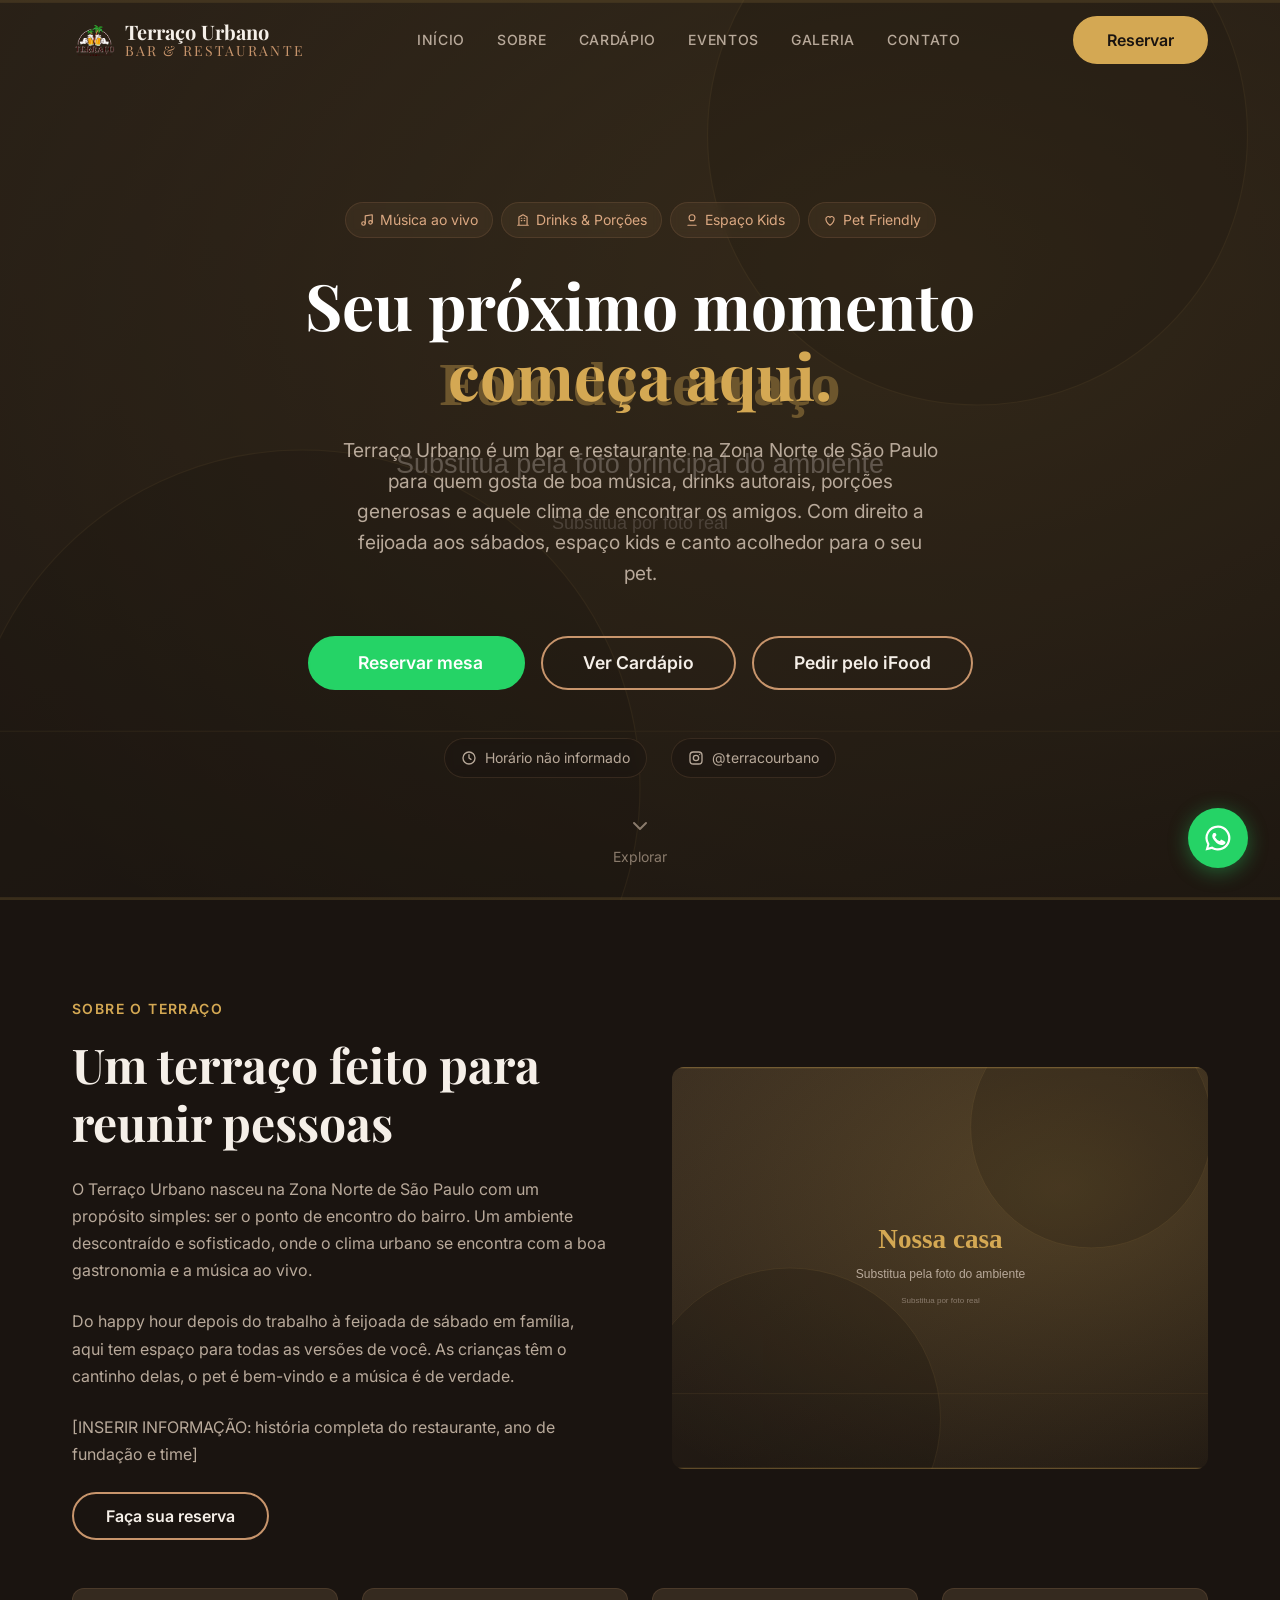
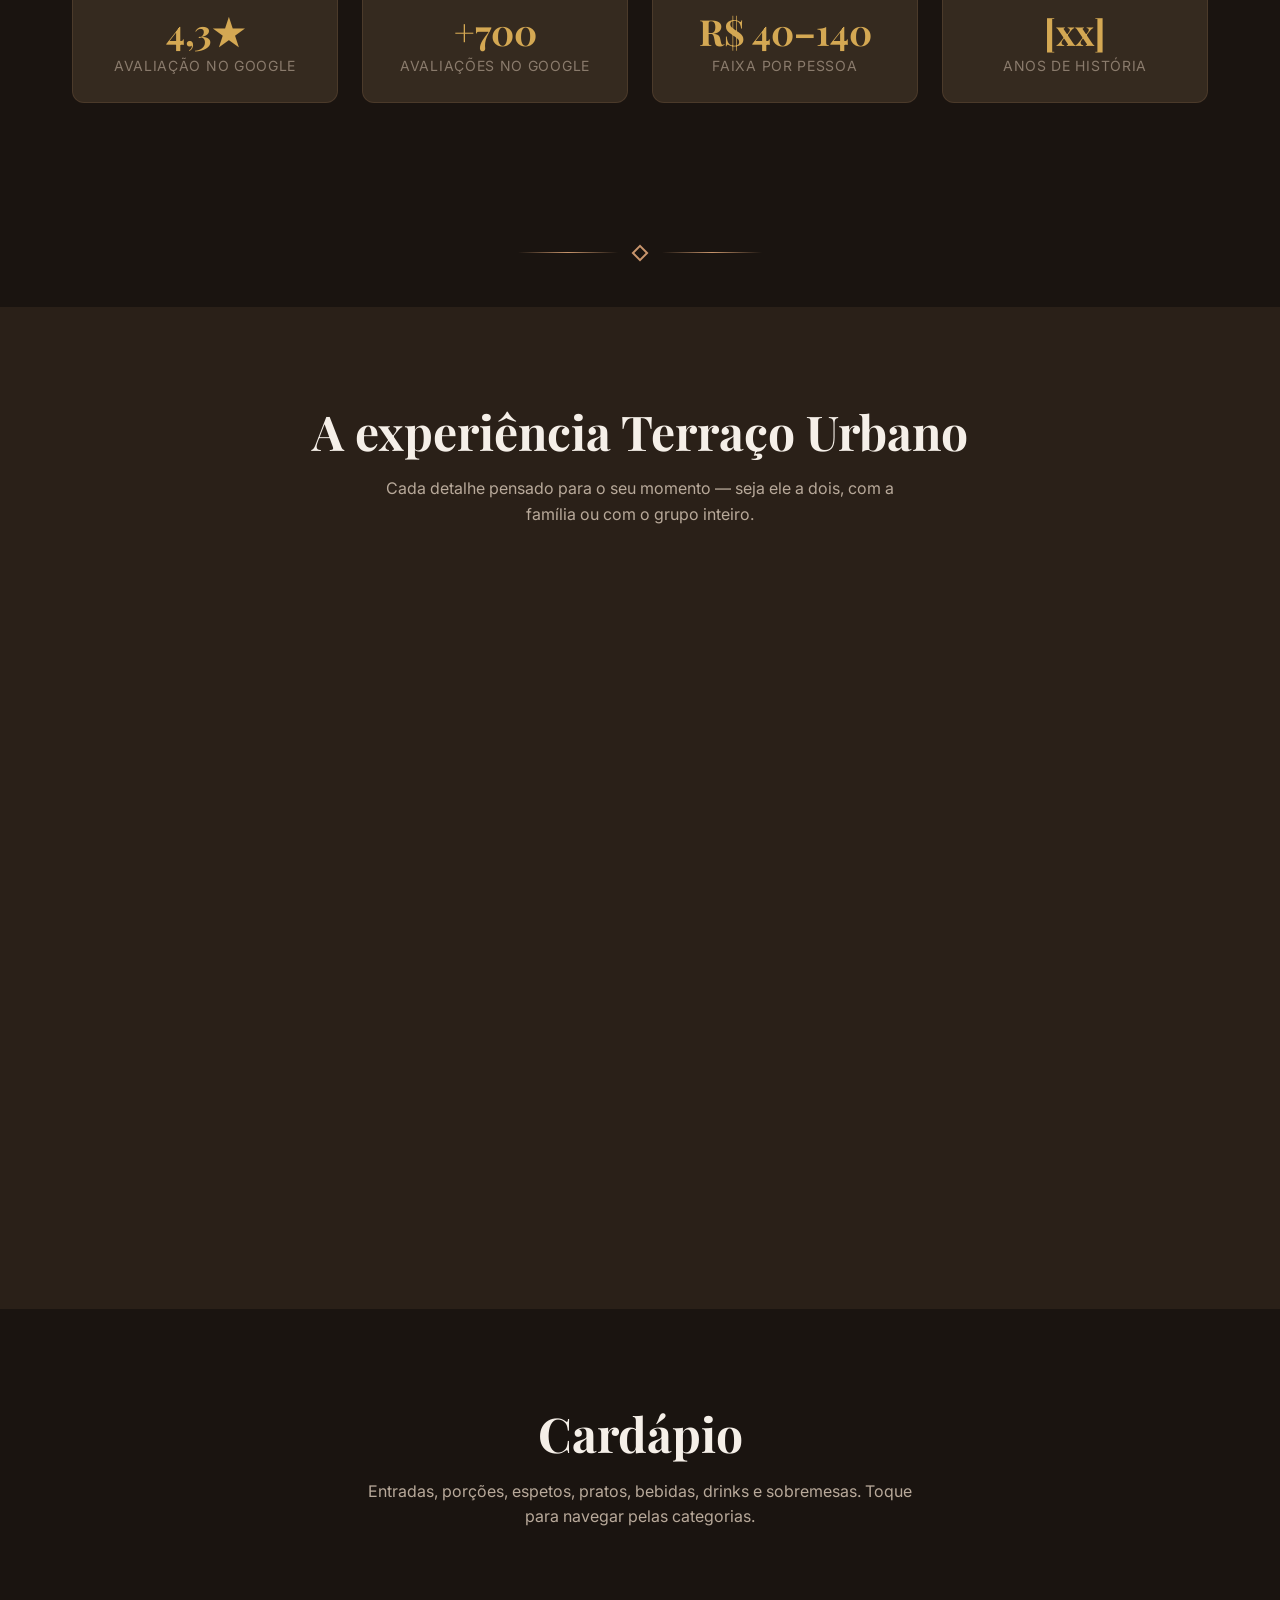
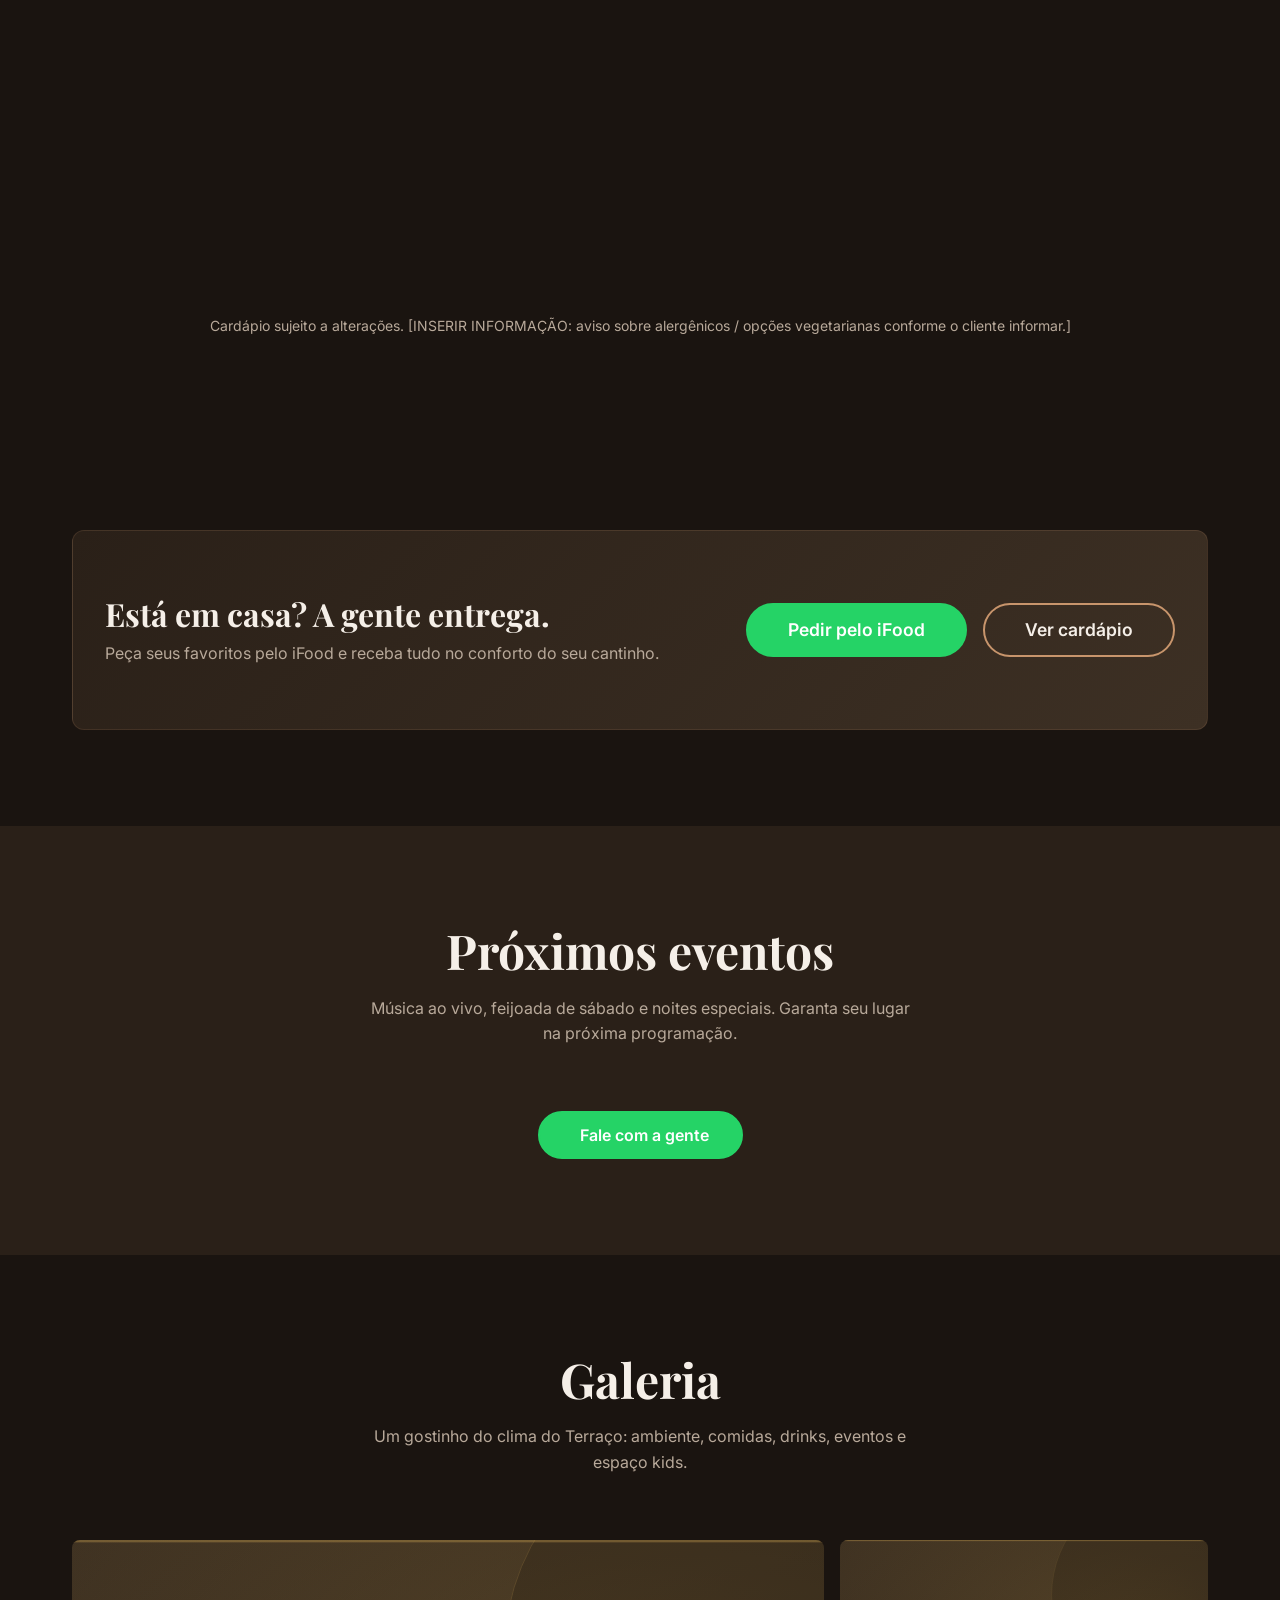
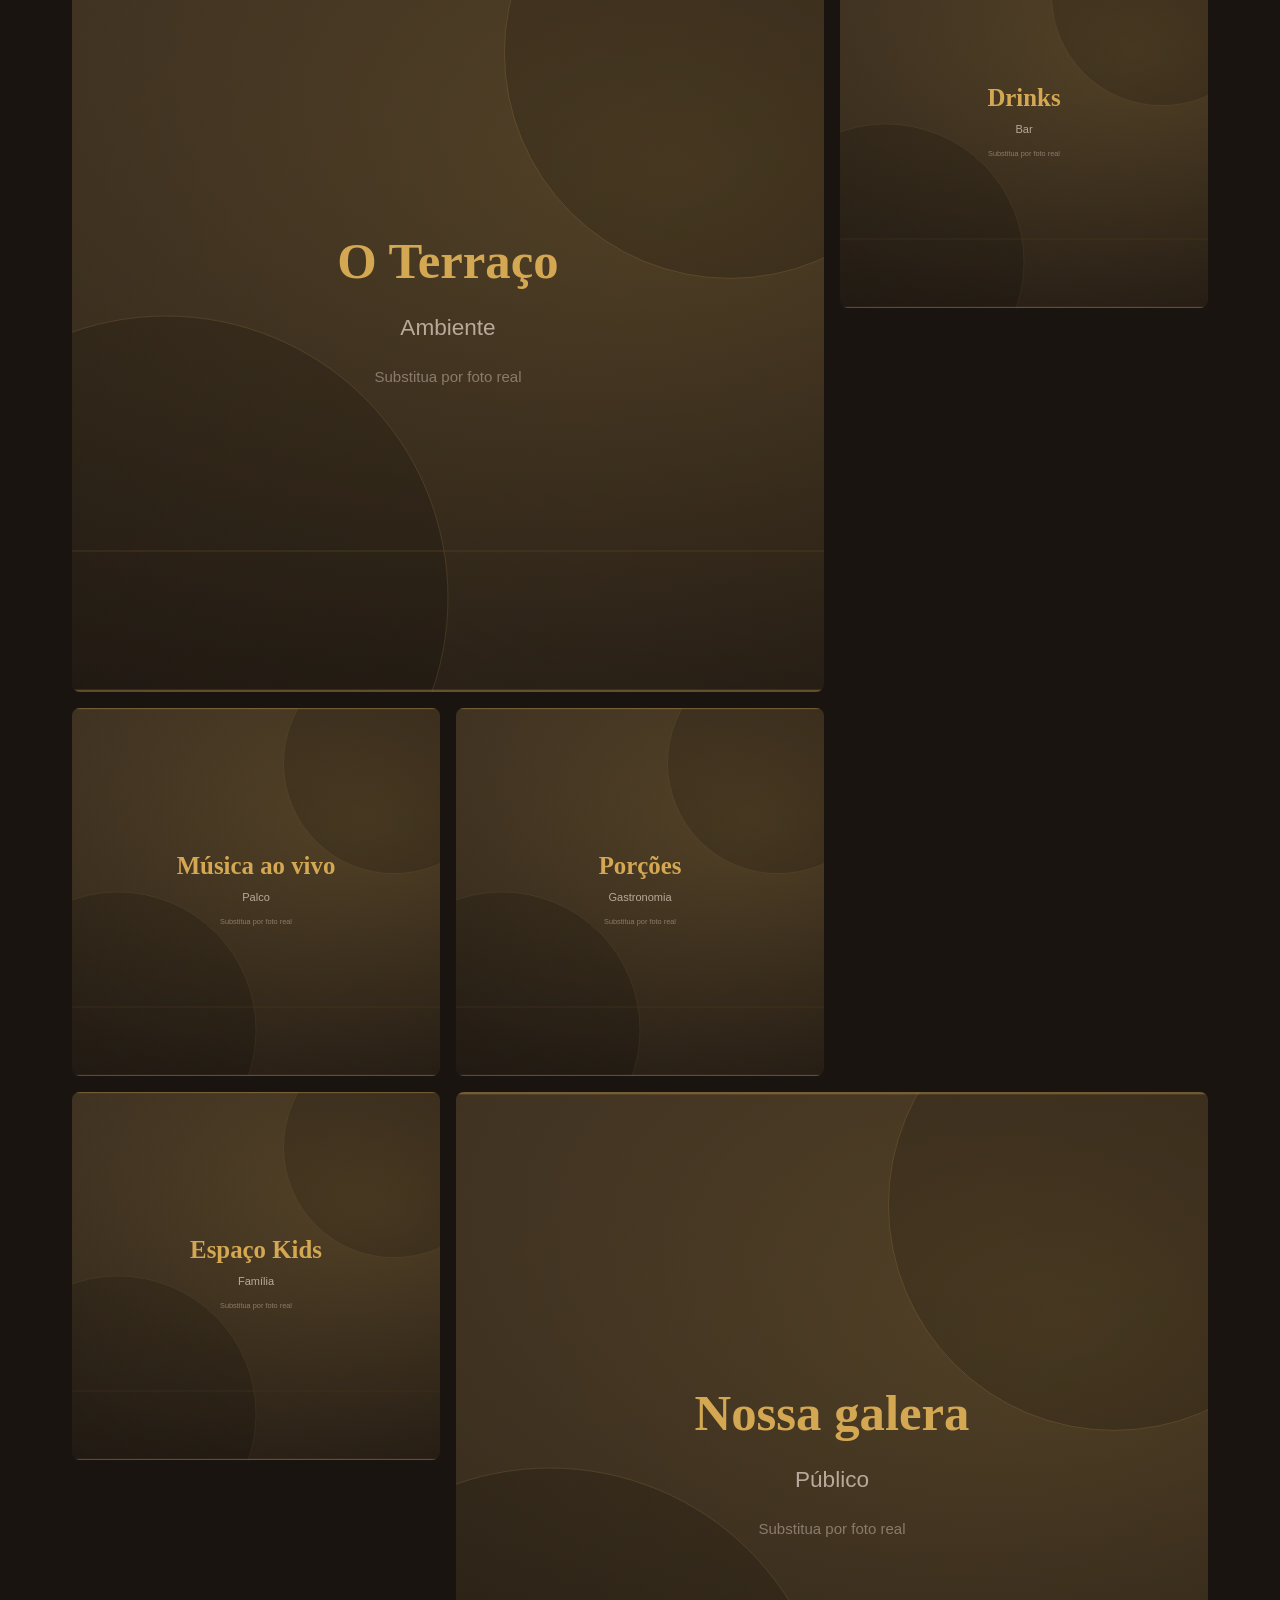
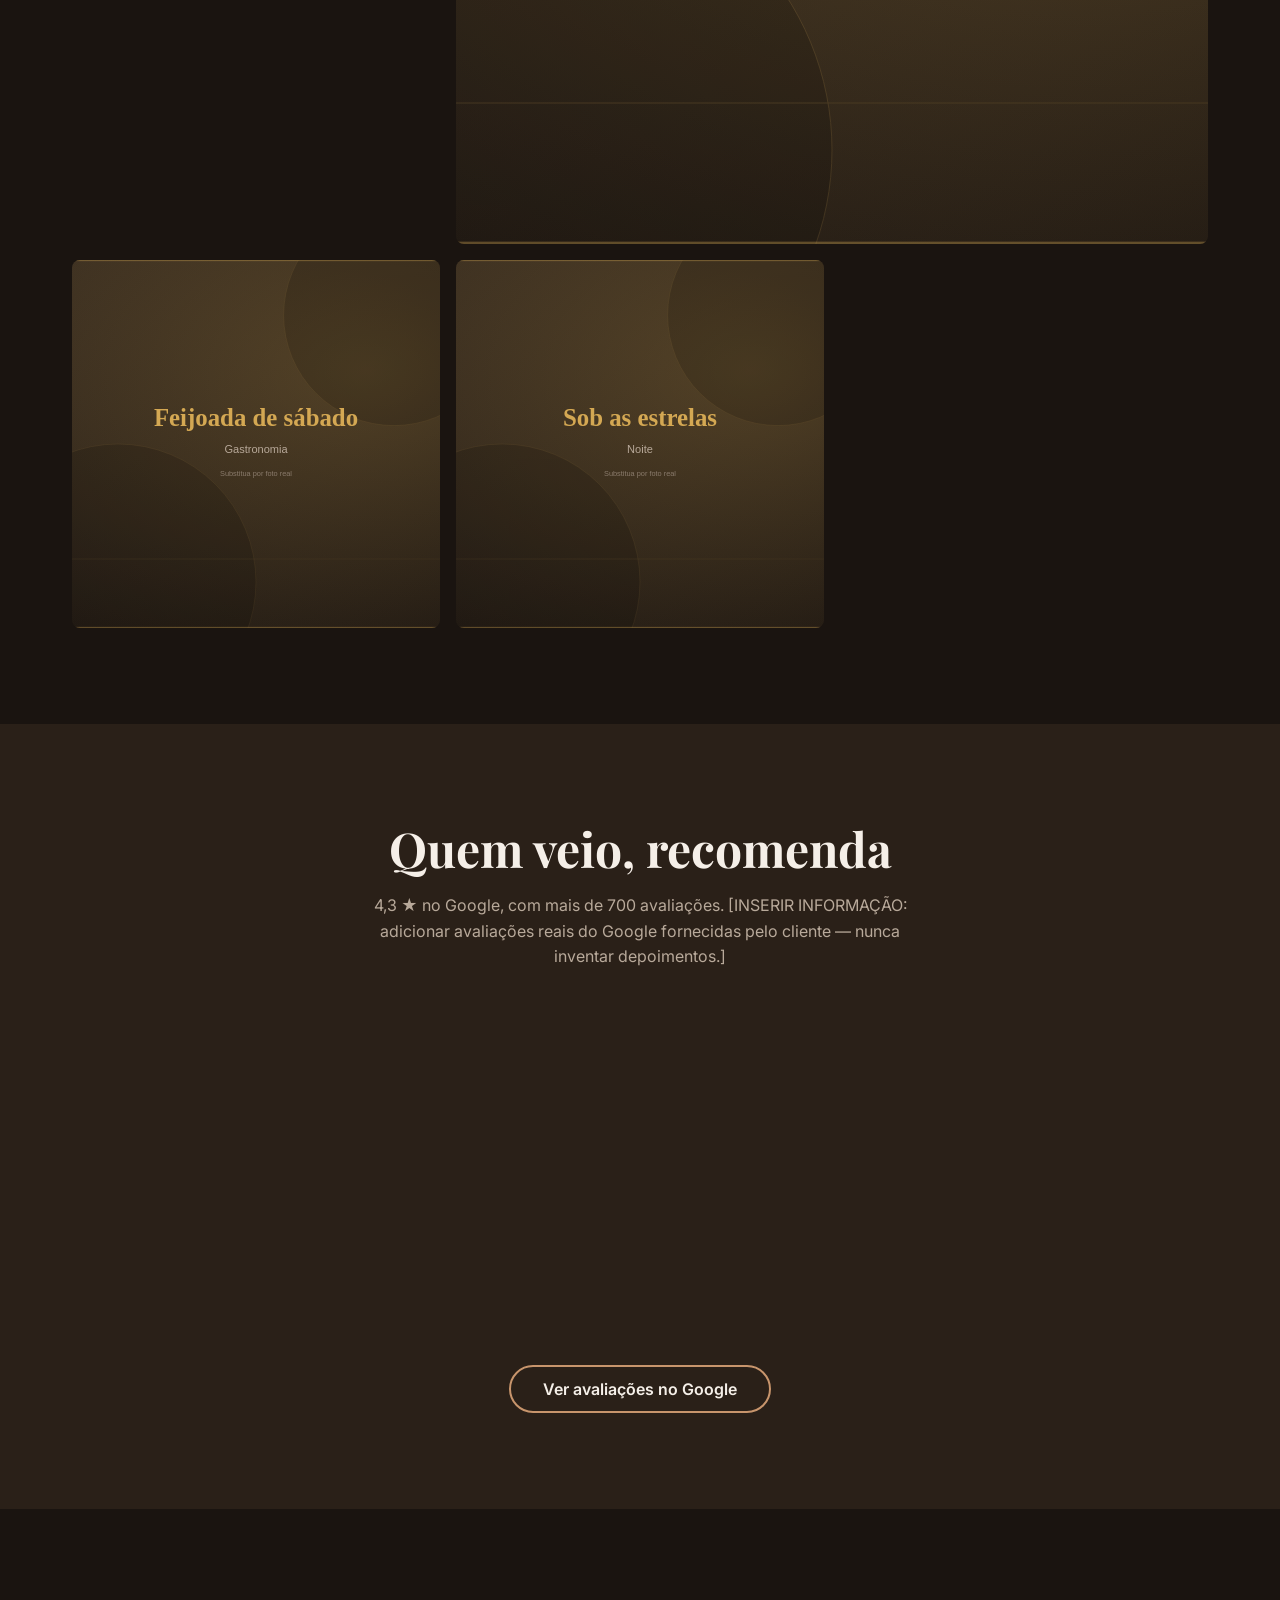
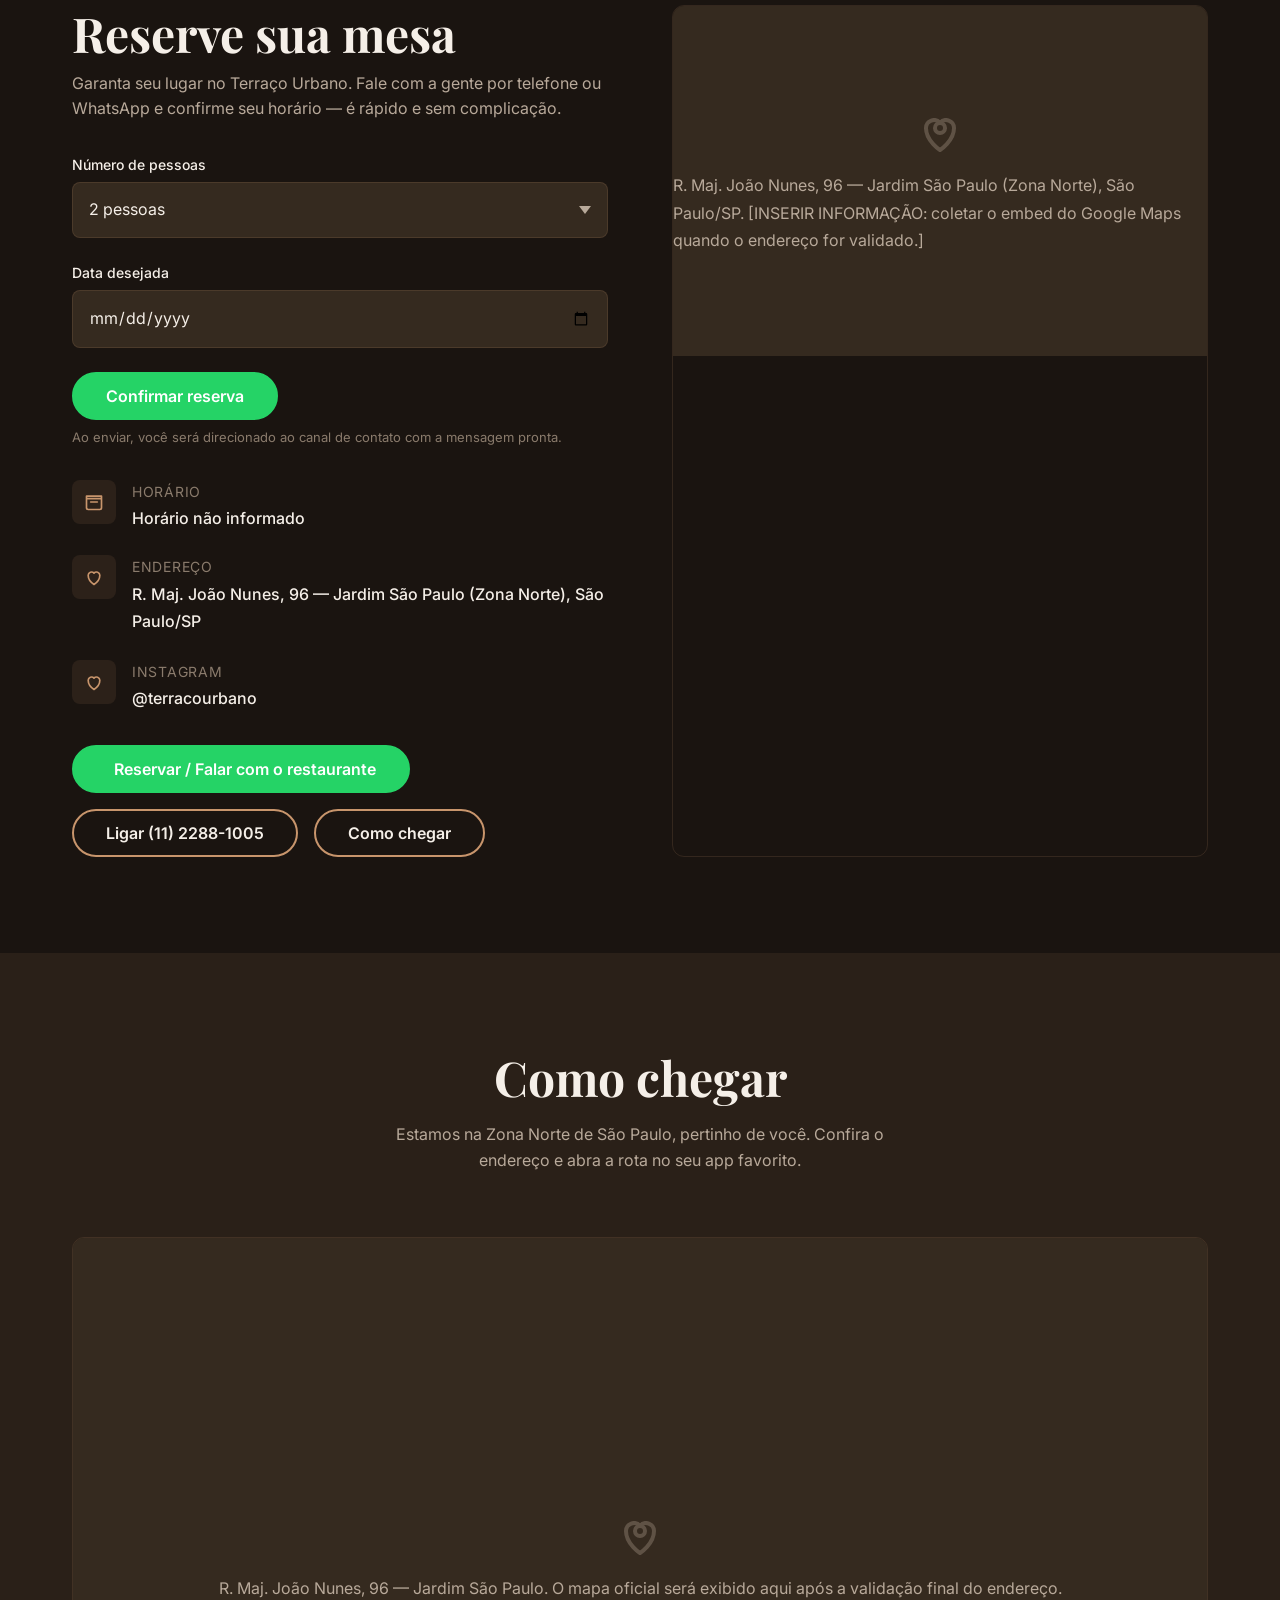
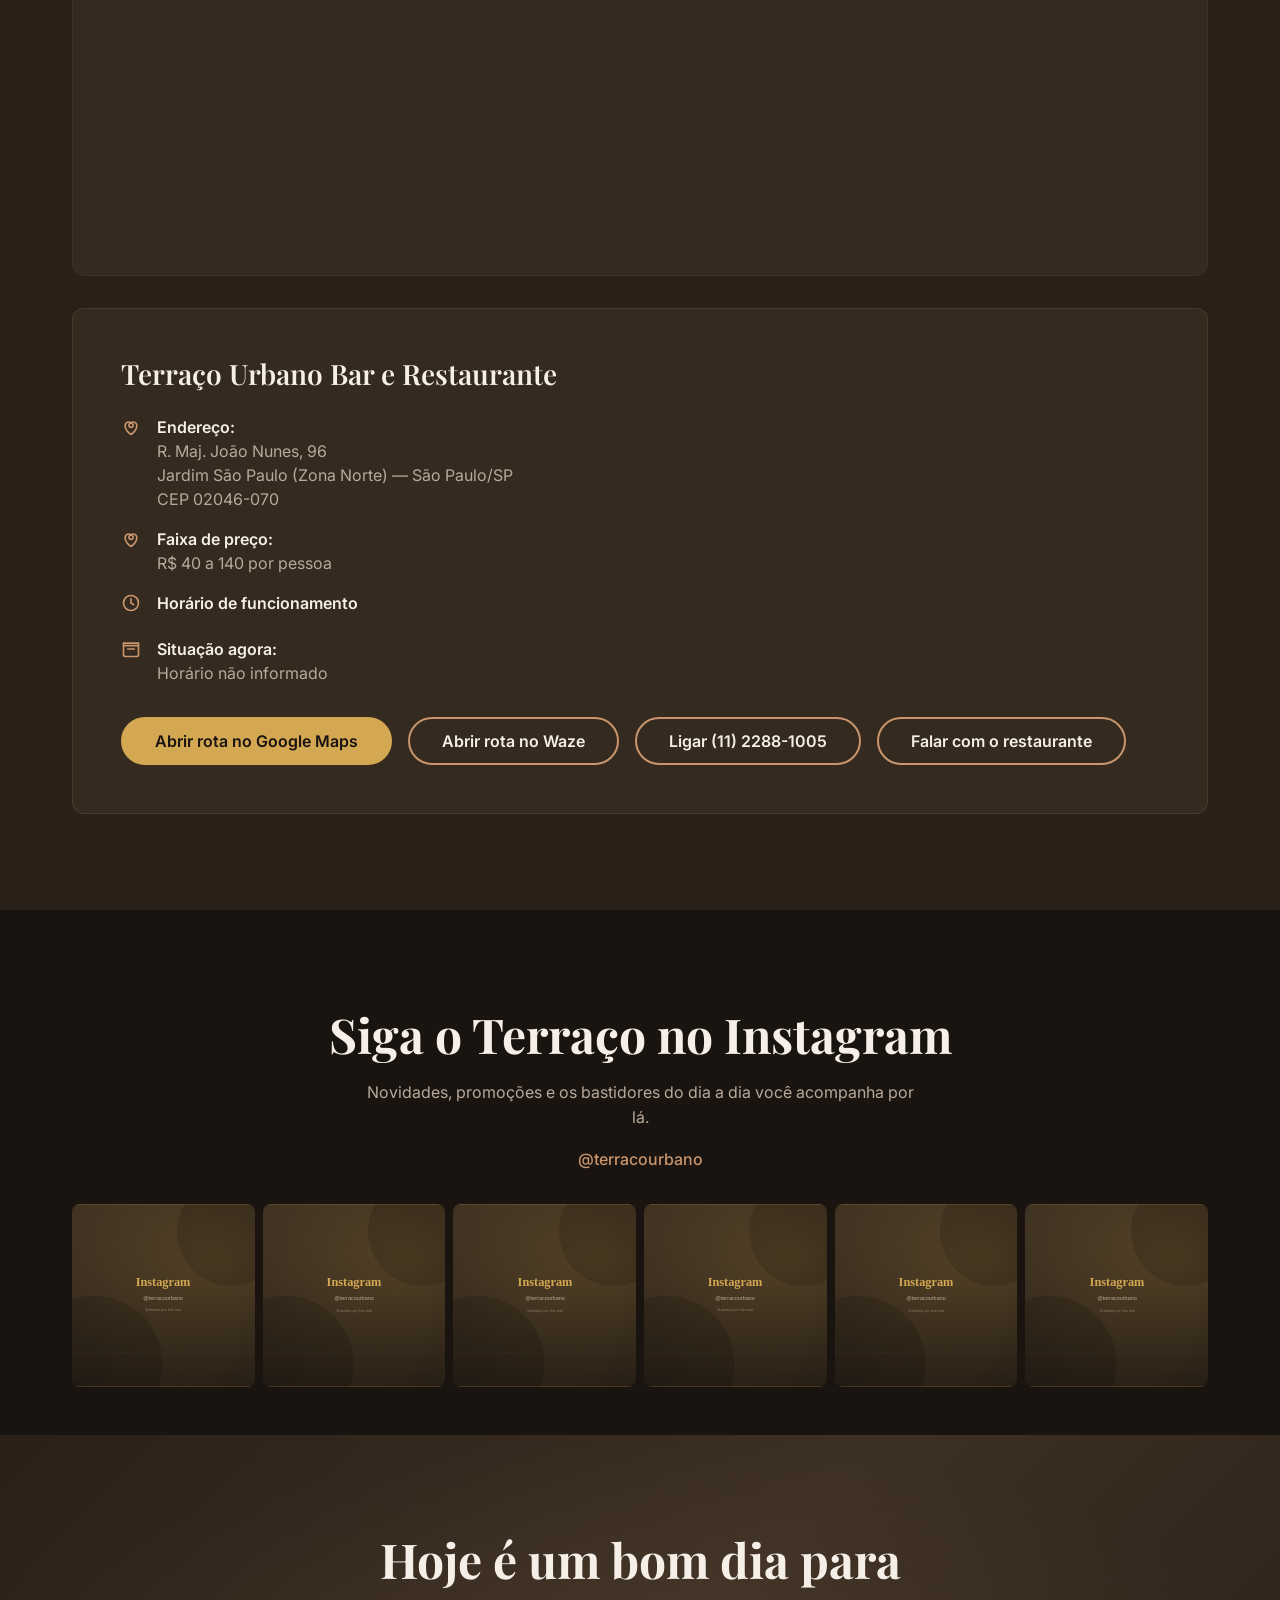
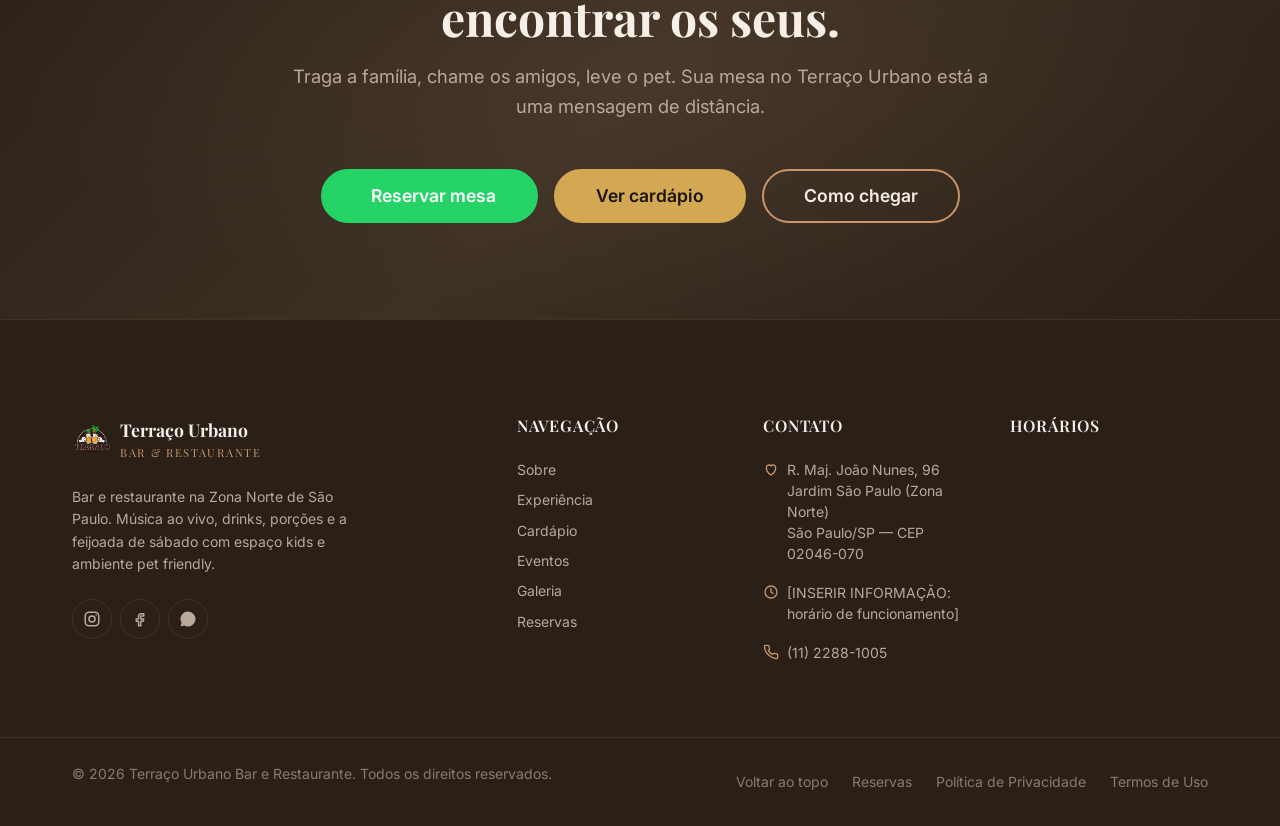
==== commit 31e8453e: "feat: usar logo oficial (png) no header, footer e favicon" ====
--- a/index.html
+++ b/index.html
@@ -35,7 +35,7 @@
   <meta name="google-site-verification" content="[INSERIR CÓDIGO DE VERIFICAÇÃO DO SEARCH CONSOLE]">
 
   <!-- ============ FAVICON ============ -->
-  <link rel="icon" type="image/svg+xml" href="assets/images/favicon.svg">
+  <link rel="icon" type="image/png" href="assets/images/logo.png">
 
   <!-- ============ FONTS ============ -->
   <link rel="preconnect" href="https://fonts.googleapis.com">
@@ -173,7 +173,7 @@
   <header class="site-header header" id="topo">
     <div class="container">
       <a href="#inicio" class="header__logo" aria-label="Terraço Urbano Bar e Restaurante — início">
-        <img src="assets/images/logo.svg" alt="Logo do Terraço Urbano Bar e Restaurante" loading="eager">
+        <img src="assets/images/logo.png" alt="Logo do Terraço Urbano Bar e Restaurante" loading="eager">
         <span class="header__logo-text">Terraço Urbano<span>Bar &amp; Restaurante</span></span>
       </a>
 
@@ -939,7 +939,7 @@
       <div class="footer__grid">
         <div class="footer__brand">
           <a href="#inicio" class="footer__logo" aria-label="Terraço Urbano Bar e Restaurante — voltar ao início">
-            <img src="assets/images/logo.svg" alt="Logo do Terraço Urbano Bar e Restaurante" loading="lazy">
+            <img src="assets/images/logo.png" alt="Logo do Terraço Urbano Bar e Restaurante" loading="lazy">
             <span class="footer__logo-text">Terraço Urbano<span>Bar &amp; Restaurante</span></span>
           </a>
           <p class="footer__brand-description">
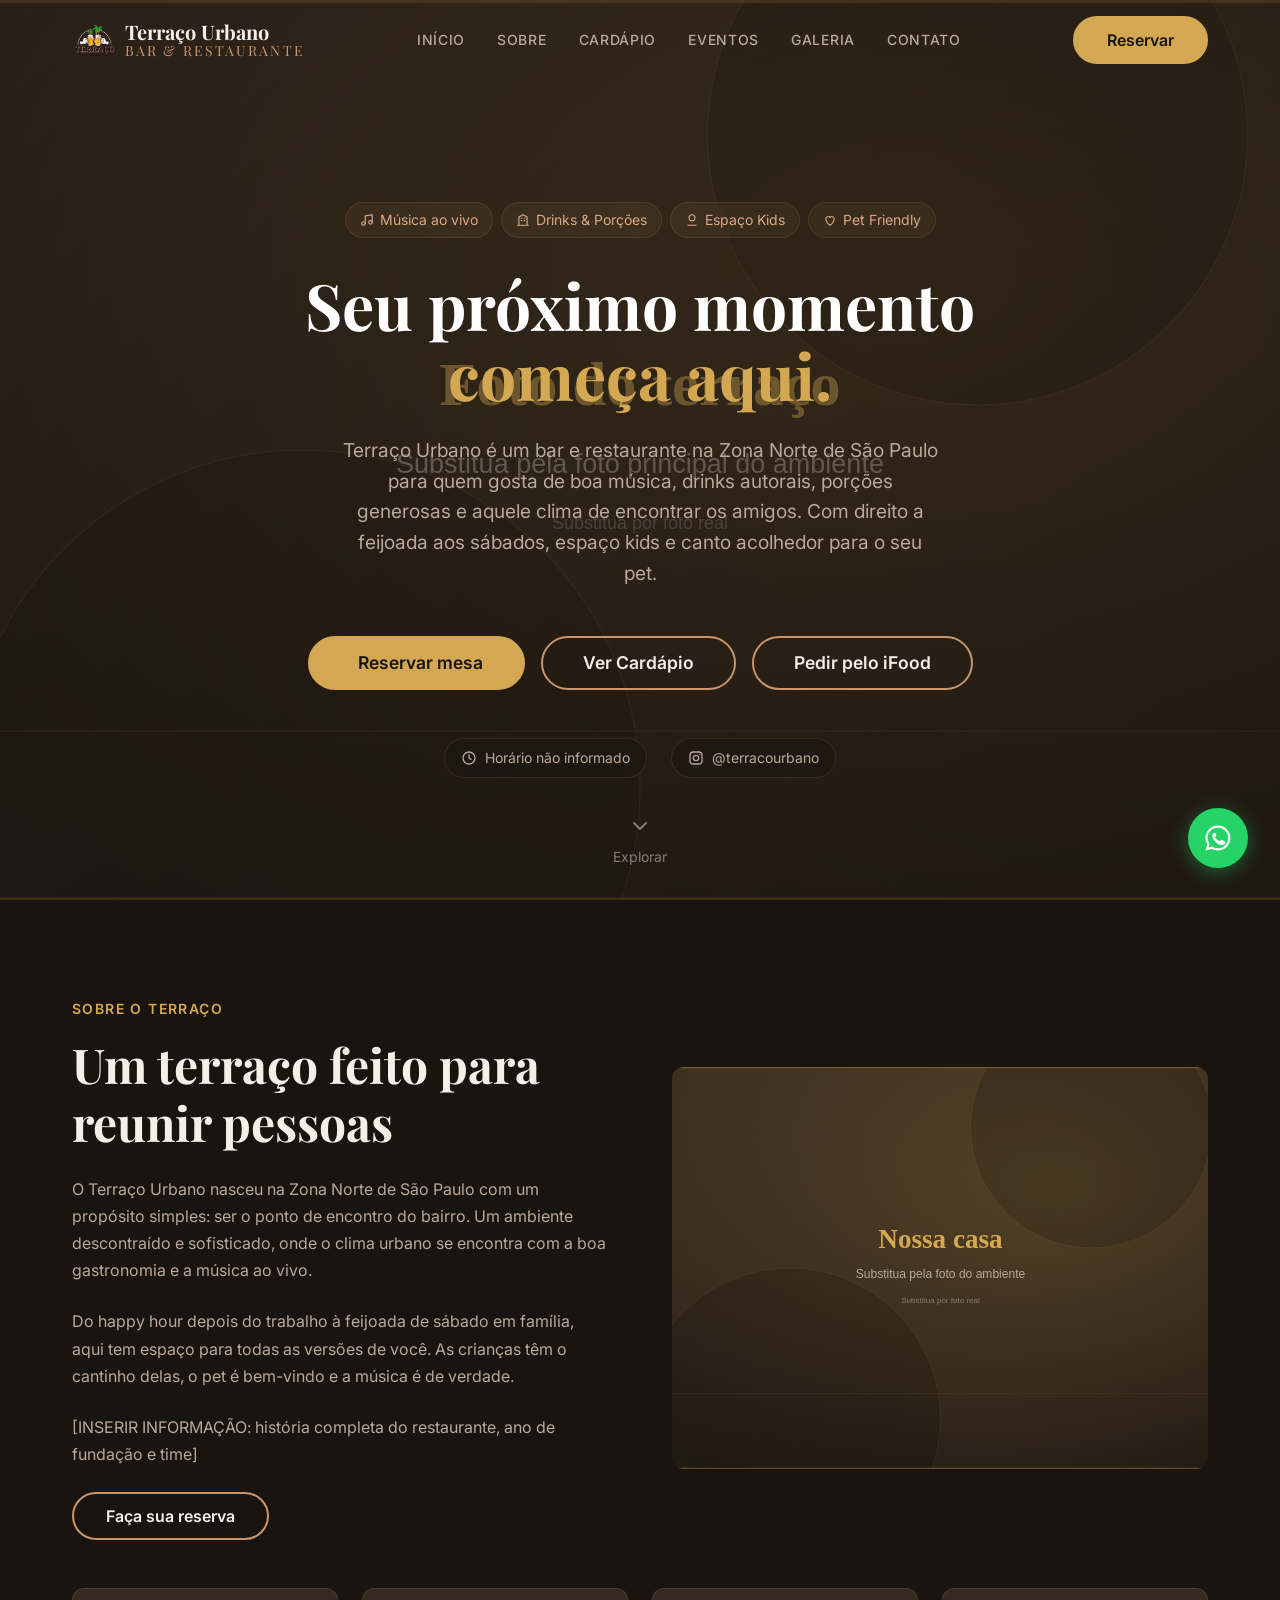
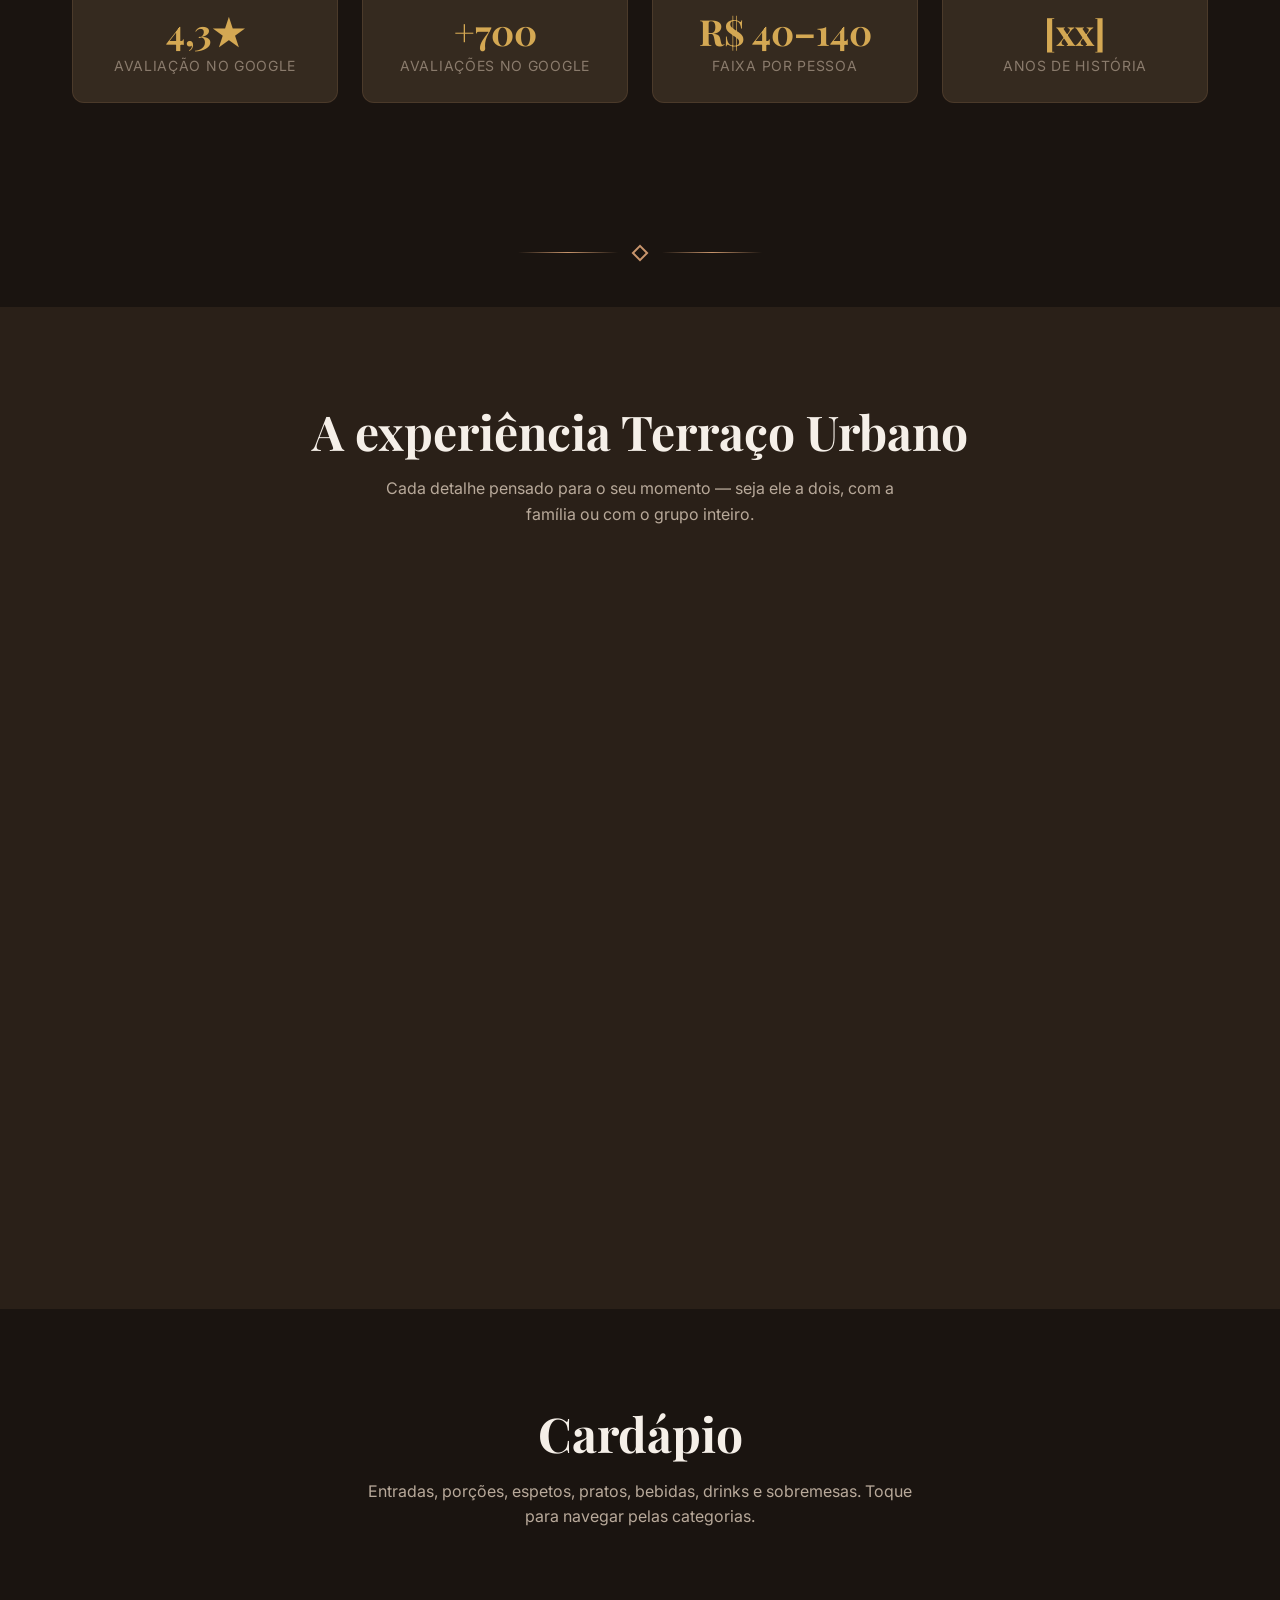
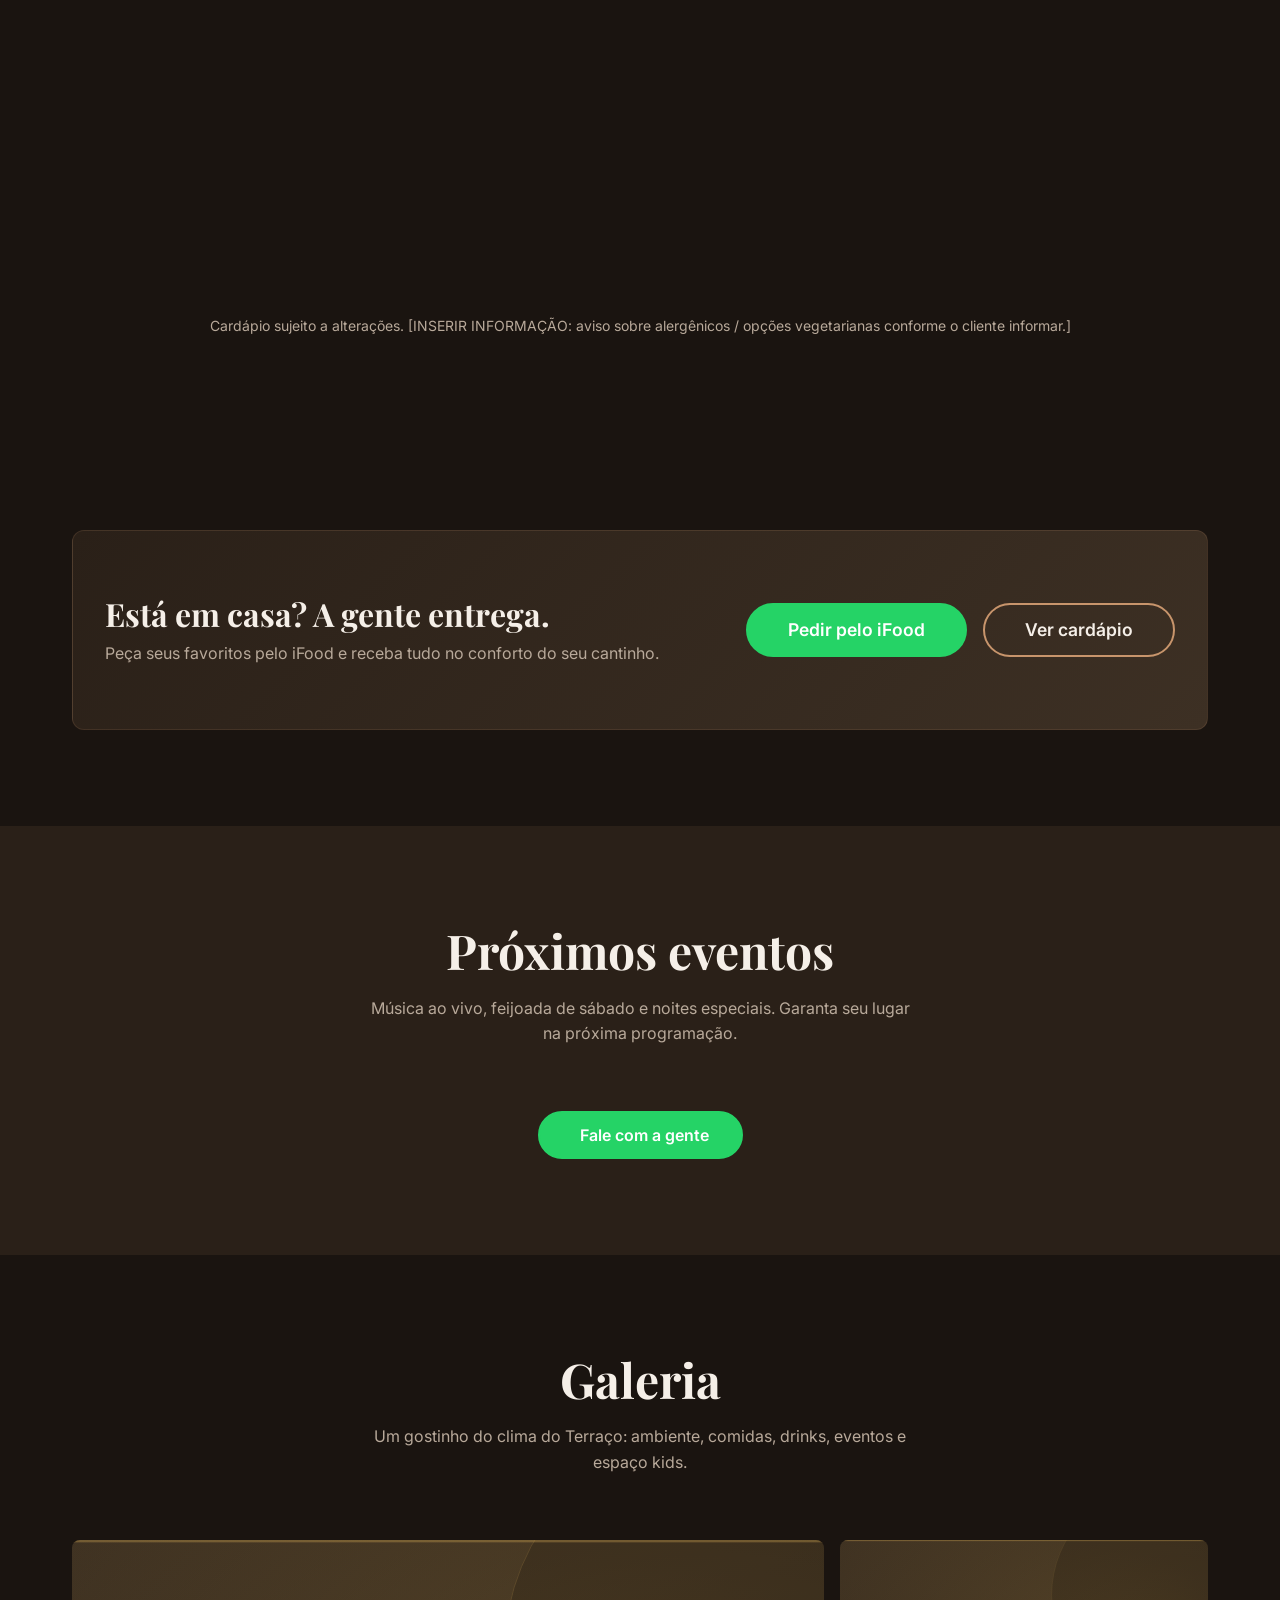
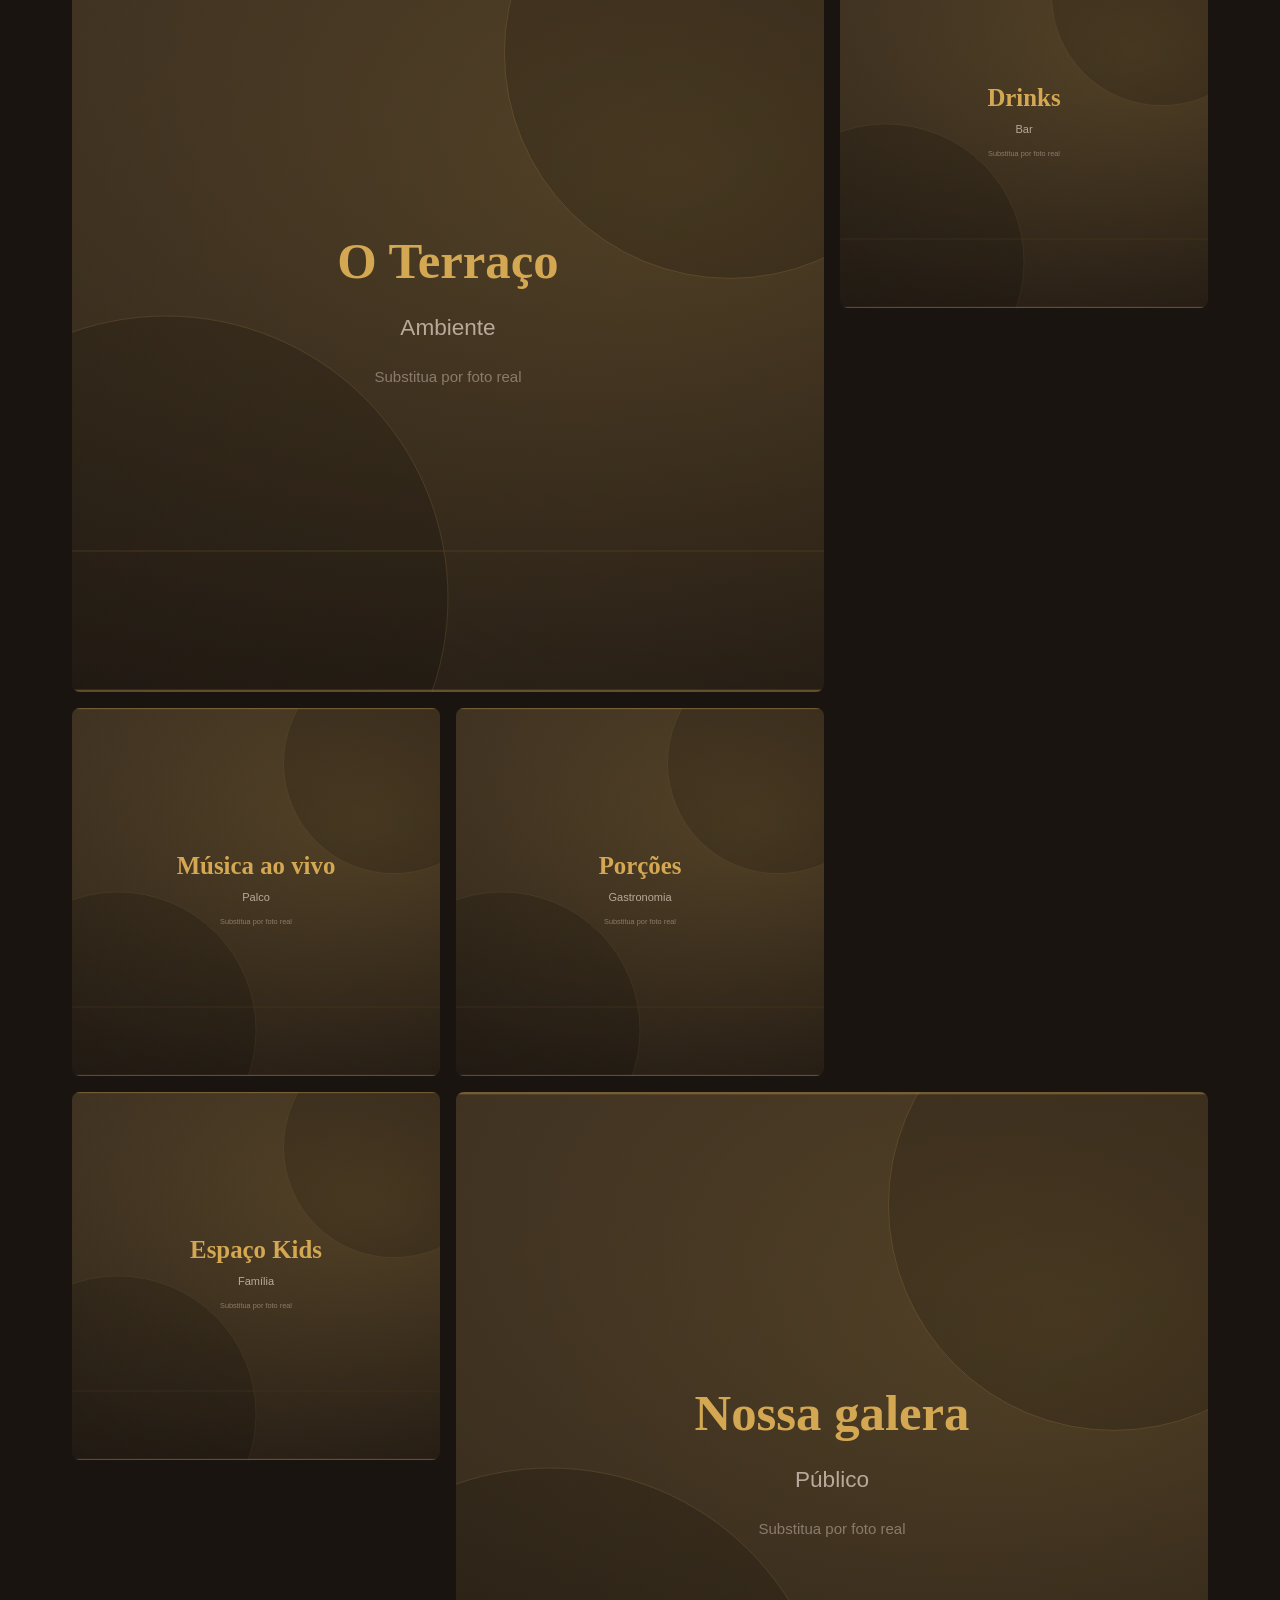
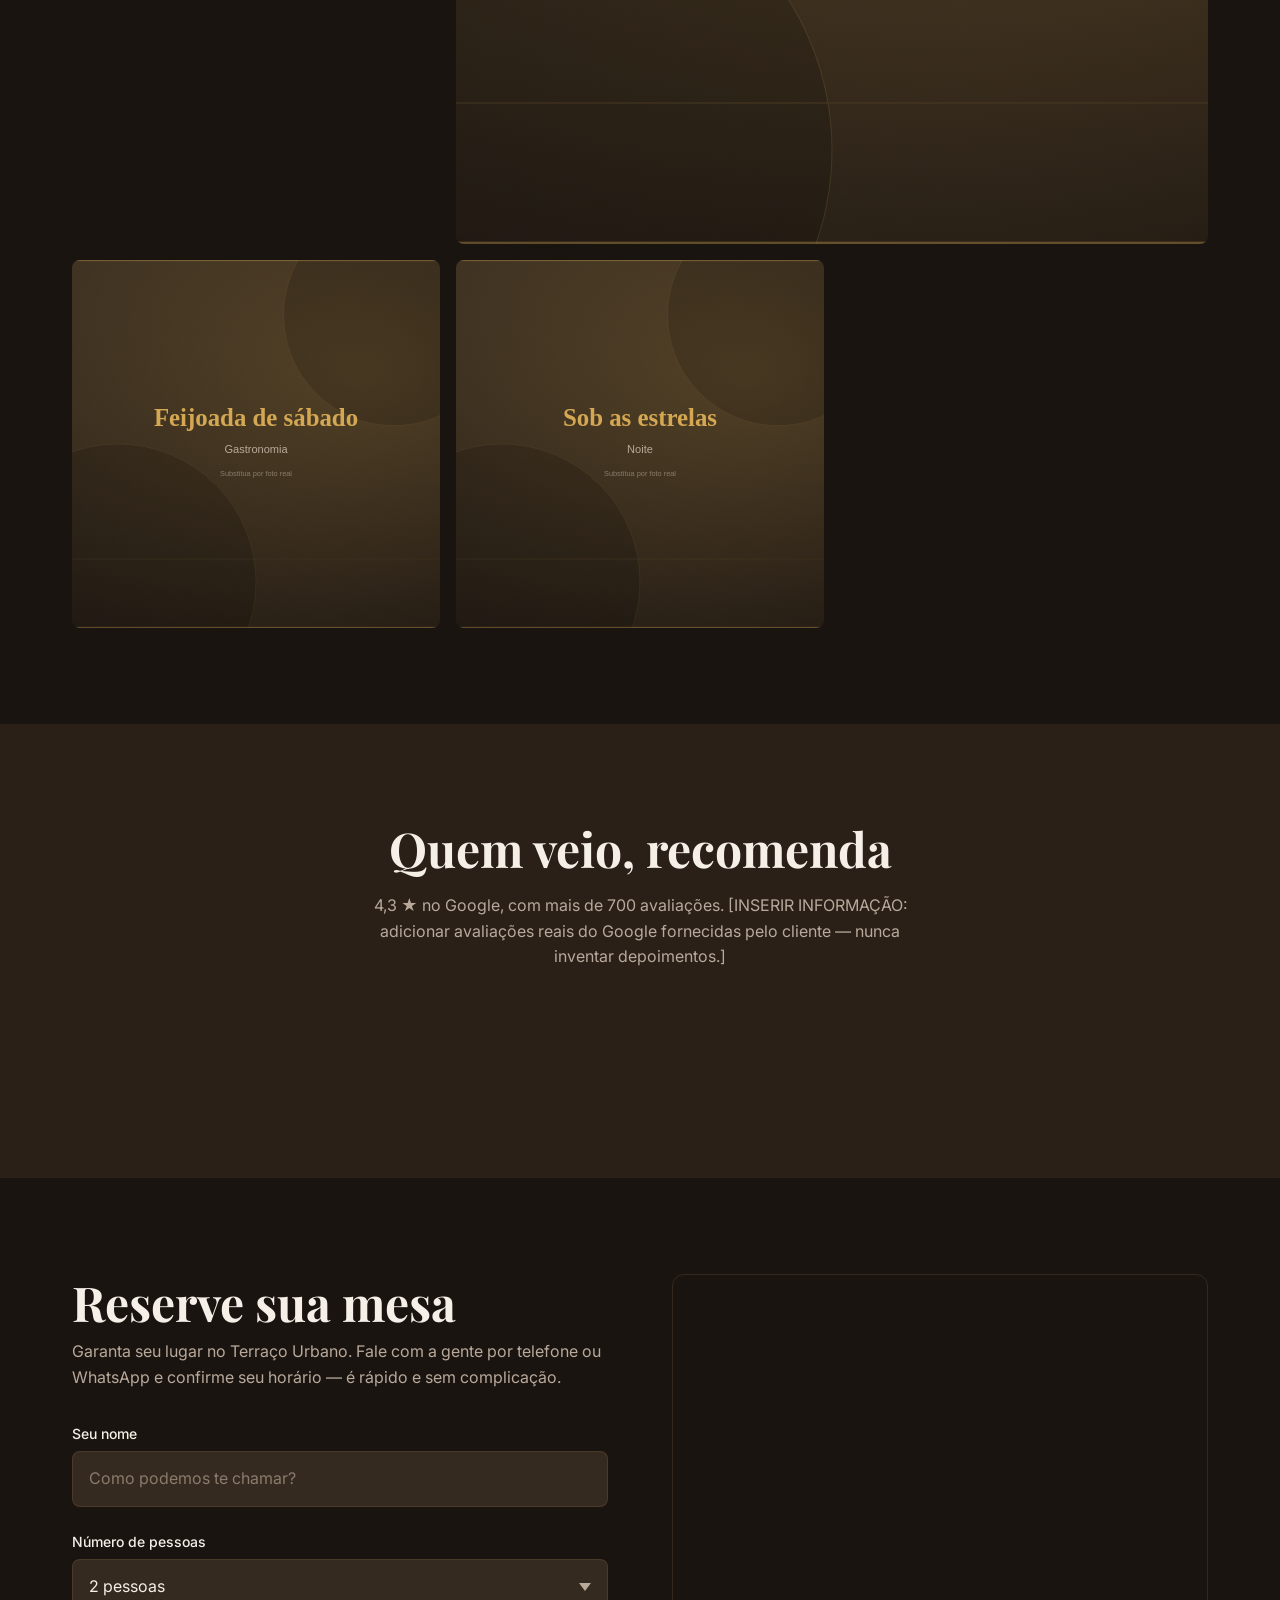
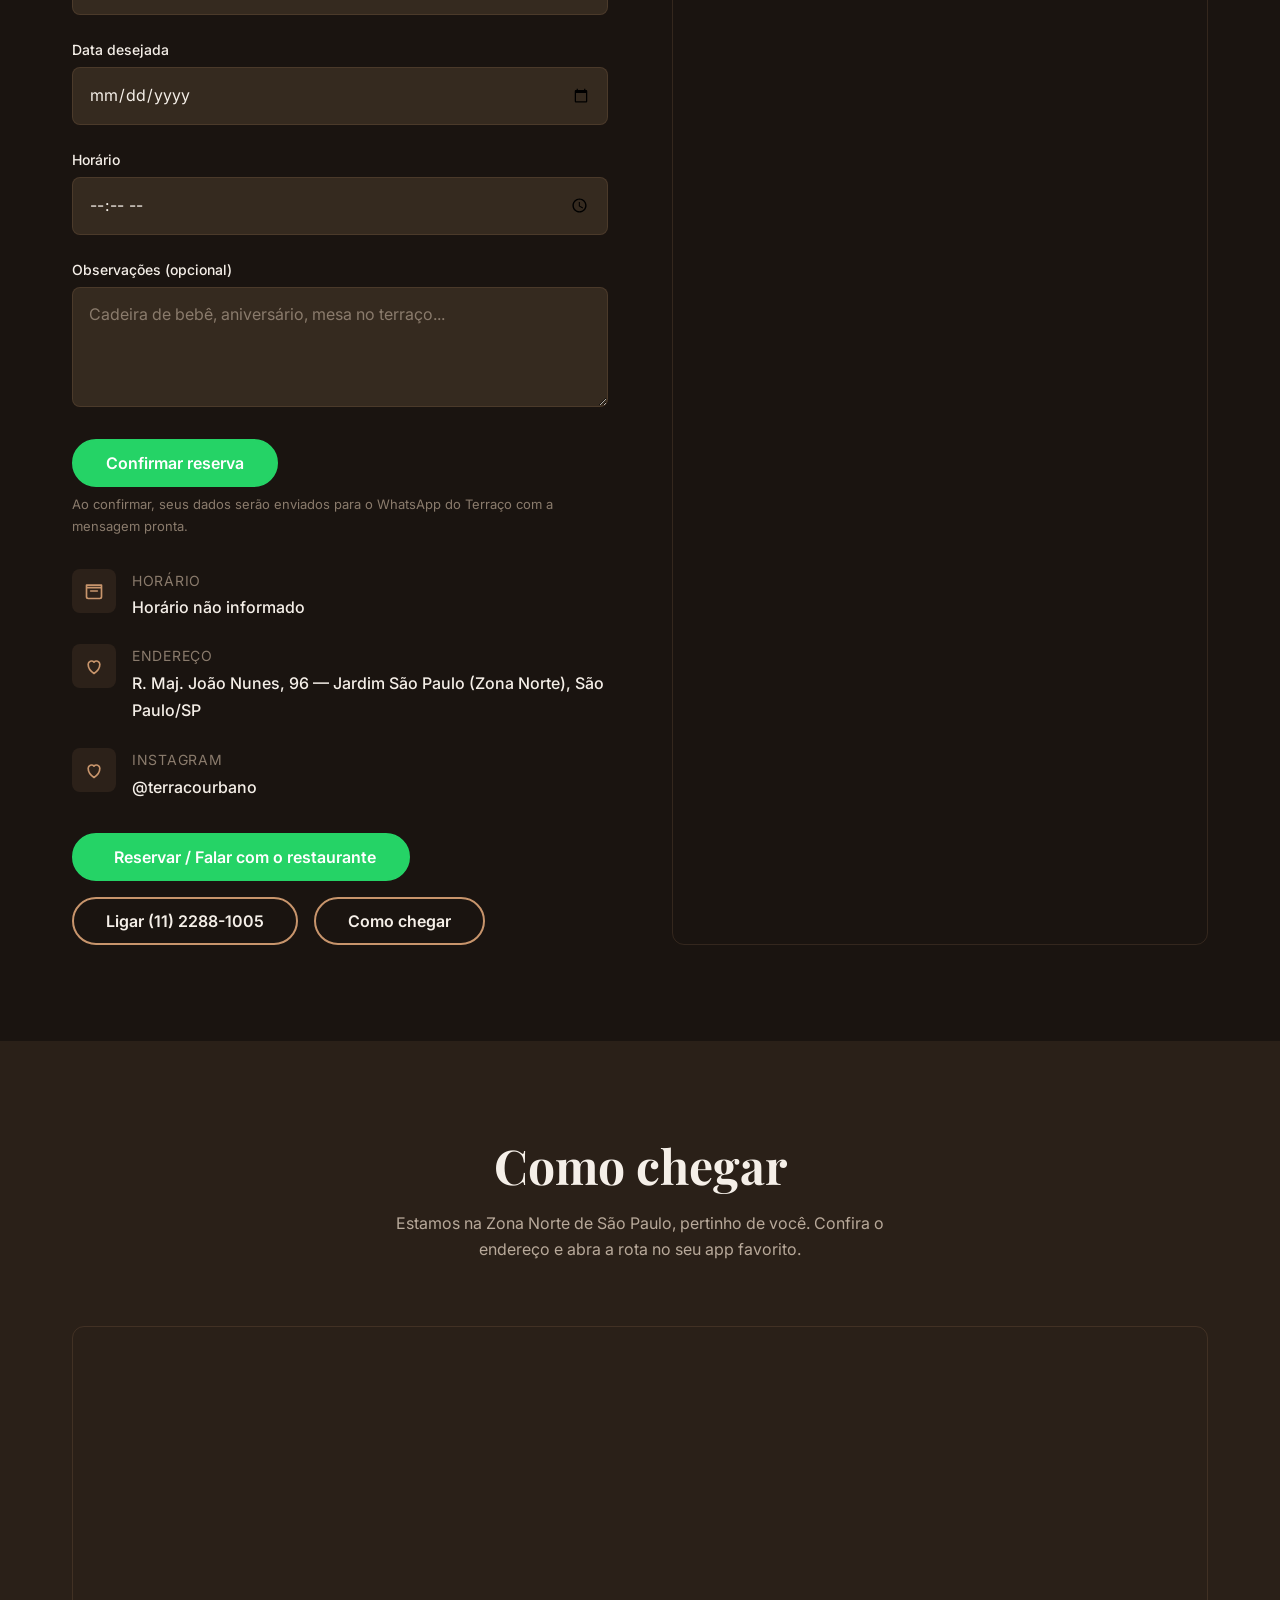
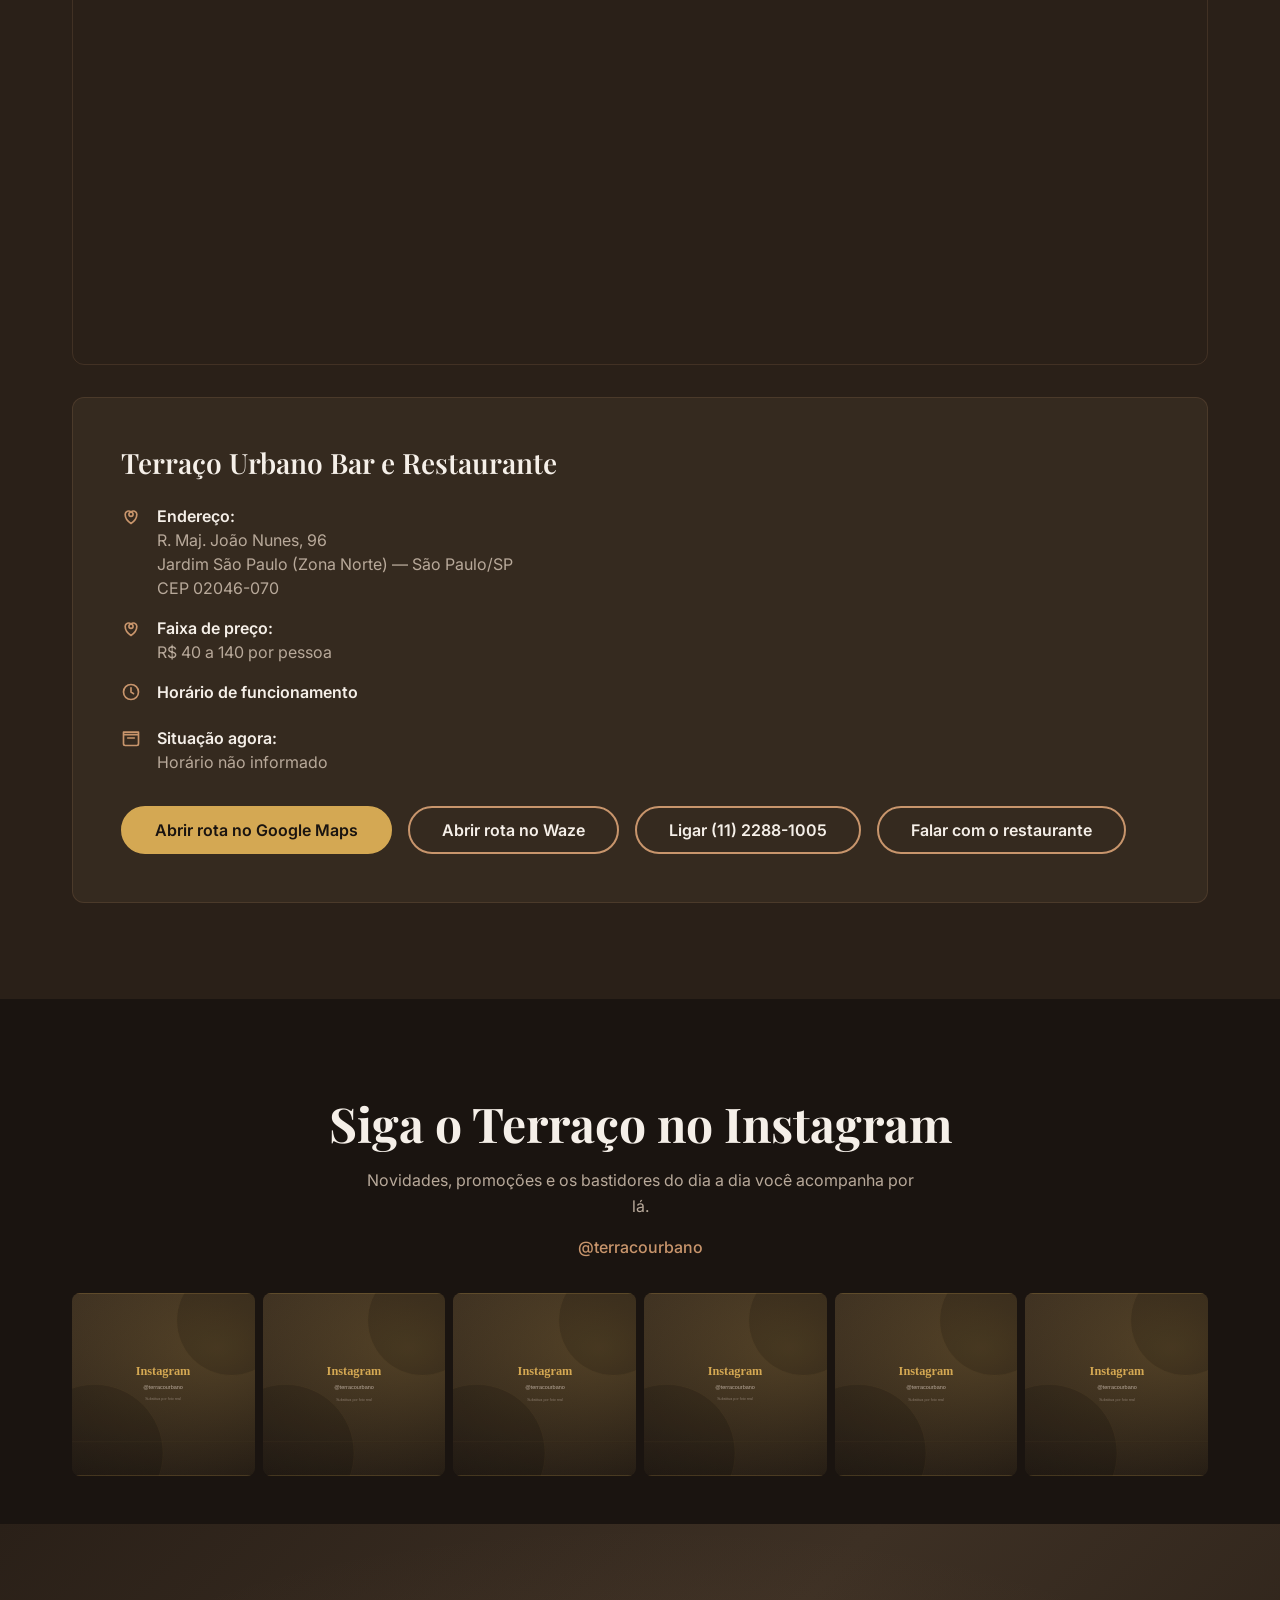
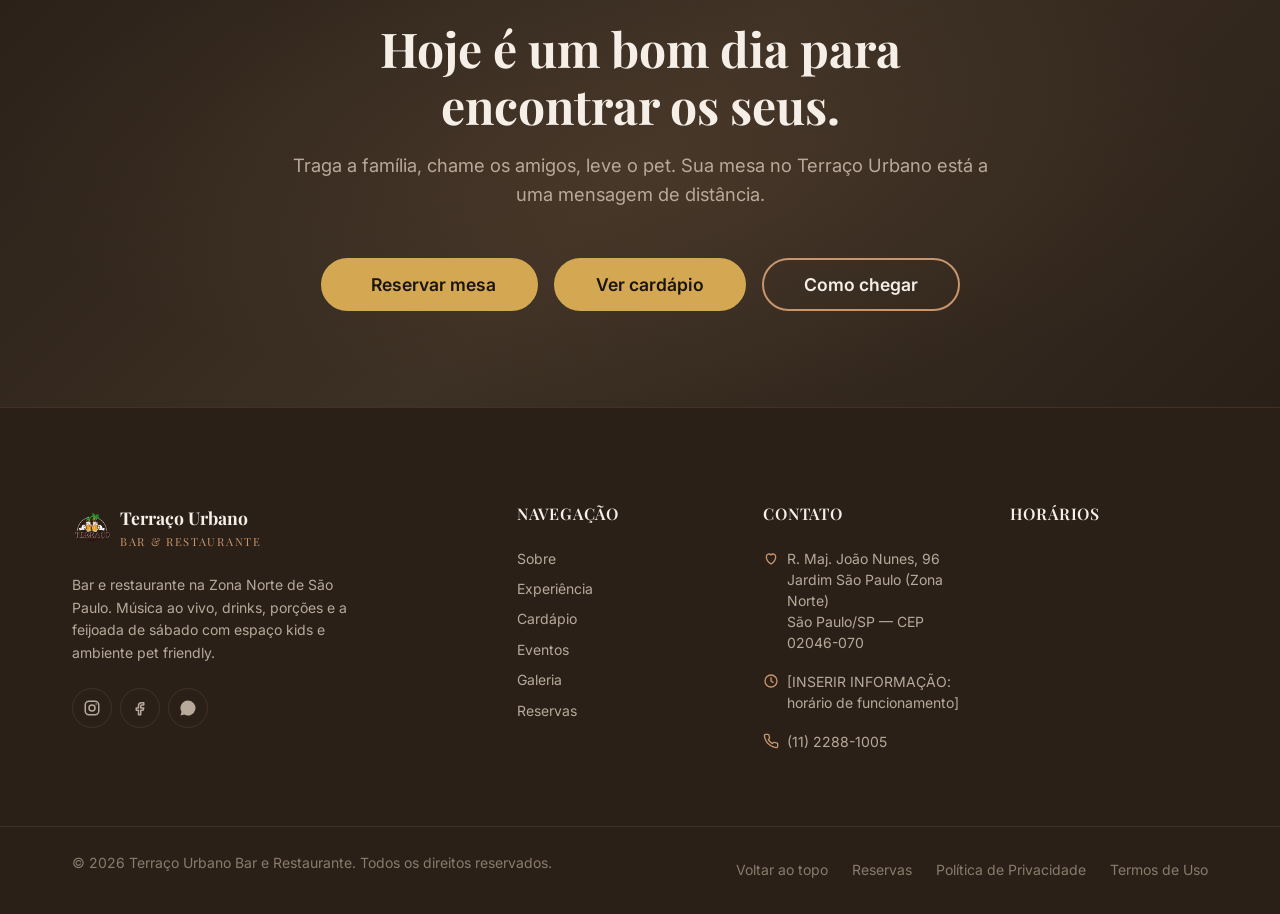
==== commit 63ae3c96: "feat: reserva por WhatsApp, carrossel de avaliacoes e mapa keyless - Botao Reservar (hero, cta-final" ====
--- a/index.html
+++ b/index.html
@@ -246,8 +246,8 @@
       </p>
 
 <div class="hero__actions">
-        <a class="btn btn-whatsapp btn-lg" data-whatsapp data-whatsapp-message="Olá! Gostaria de fazer uma reserva no Terraço Urbano." data-track-label="hero-reserva" href="#">
-          <svg viewBox="0 0 24 24" fill="currentColor" aria-hidden="true"><path d="M12 2a10 10 0 0 0-8.6 15.1L2 22l5-1.3A10 10 0 1 0 12 2zm0 18.2c-1.5 0-3-.4-4.3-1.2l-.3-.2-3 .8.8-2.9-.2-.3A8.2 8.2 0 1 1 12 20.2zm4.5-6.1c-.2-.1-1.5-.7-1.7-.8-.2-.1-.4-.1-.5.1l-.7.9c-.1.2-.3.2-.5.1a6.7 6.7 0 0 1-3.3-2.9c-.3-.4 0-.6.2-.8l.4-.5c.1-.2.2-.3.3-.5v-.5L10 8.2c-.2-.4-.4-.3-.5-.3h-.5c-.2 0-.5.1-.7.3-.2.3-.9.9-.9 2.2s.9 2.5 1.1 2.7c.1.2 1.9 2.9 4.5 4 1.6.6 2.3.5 3.1.4.5-.1 1.5-.6 1.7-1.2.2-.6.2-1.1.1-1.2 0-.2-.3-.3-.5-.4z"/></svg>
+        <a class="btn btn-primary btn-lg" href="#reservas" data-reservation data-track="reservation" data-track-label="hero-reserva">
+          <svg viewBox="0 0 24 24" fill="none" stroke="currentColor" stroke-width="2" aria-hidden="true"><rect x="3" y="5" width="18" height="16" rx="2"/><path d="M8 3v4m8-4v4M3 10h18" stroke-linecap="round"/><path d="M9 15l2 2 4-4" stroke-linecap="round" stroke-linejoin="round"/></svg>
           Reservar mesa
         </a>
         <a class="btn btn-secondary btn-lg" href="#cardapio" data-track="menu" data-track-label="hero-cardapio">
@@ -589,75 +589,8 @@
         <p class="section-subtitle">4,3 ★ no Google, com mais de 700 avaliações. [INSERIR INFORMAÇÃO: adicionar avaliações reais do Google fornecidas pelo cliente — nunca inventar depoimentos.]</p>
       </div>
 
-      <div class="reviews__grid">
-        <article class="review-card animate-on-scroll">
-          <div class="review-card__header">
-            <span class="review-card__avatar" aria-hidden="true">AM</span>
-            <div class="review-card__author-info">
-              <p class="review-card__author-name">[INSERIR NOME]</p>
-              <p class="review-card__platform">
-                <svg viewBox="0 0 24 24" fill="currentColor" aria-hidden="true"><path d="M22.56 12.25c0-.78-.07-1.53-.2-2.25H12v4.26h5.92c-.26 1.37-1.04 2.53-2.21 3.31v2.77h3.57c2.08-1.92 3.28-4.74 3.28-8.09z"/><path d="M12 23c2.97 0 5.46-.98 7.28-2.66l-3.57-2.77c-.98.66-2.23 1.06-3.71 1.06-2.86 0-5.29-1.93-6.16-4.53H2.18v2.84C3.99 20.53 7.7 23 12 23z"/><path d="M5.84 14.09c-.22-.66-.35-1.36-.35-2.09s.13-1.43.35-2.09V7.07H2.18C1.43 8.55 1 10.22 1 12s.43 3.45 1.18 4.93l2.85-2.22.81-.62z"/><path d="M12 5.38c1.62 0 3.06.56 4.21 1.64l3.15-3.15C17.45 2.09 14.97 1 12 1 7.7 1 3.99 3.47 2.18 7.07l3.66 2.84c.87-2.6 3.3-4.53 6.16-4.53z"/></svg>
-                Google
-              </p>
-            </div>
-          </div>
-          <div class="review-card__stars" aria-label="5 de 5 estrelas">
-            <span class="review-card__star" aria-hidden="true">★</span>
-            <span class="review-card__star" aria-hidden="true">★</span>
-            <span class="review-card__star" aria-hidden="true">★</span>
-            <span class="review-card__star" aria-hidden="true">★</span>
-            <span class="review-card__star" aria-hidden="true">★</span>
-          </div>
-          <p class="review-card__quote">[INSERIR INFORMAÇÃO: avaliação real fornecida pelo cliente — nunca inventar conteúdo de avaliações.]</p>
-        </article>
-
-        <article class="review-card animate-on-scroll">
-          <div class="review-card__header">
-            <span class="review-card__avatar" aria-hidden="true">JS</span>
-            <div class="review-card__author-info">
-              <p class="review-card__author-name">[INSERIR NOME]</p>
-              <p class="review-card__platform">
-                <svg viewBox="0 0 24 24" fill="currentColor" aria-hidden="true"><path d="M22.56 12.25c0-.78-.07-1.53-.2-2.25H12v4.26h5.92c-.26 1.37-1.04 2.53-2.21 3.31v2.77h3.57c2.08-1.92 3.28-4.74 3.28-8.09z"/><path d="M12 23c2.97 0 5.46-.98 7.28-2.66l-3.57-2.77c-.98.66-2.23 1.06-3.71 1.06-2.86 0-5.29-1.93-6.16-4.53H2.18v2.84C3.99 20.53 7.7 23 12 23z"/><path d="M5.84 14.09c-.22-.66-.35-1.36-.35-2.09s.13-1.43.35-2.09V7.07H2.18C1.43 8.55 1 10.22 1 12s.43 3.45 1.18 4.93l2.85-2.22.81-.62z"/><path d="M12 5.38c1.62 0 3.06.56 4.21 1.64l3.15-3.15C17.45 2.09 14.97 1 12 1 7.7 1 3.99 3.47 2.18 7.07l3.66 2.84c.87-2.6 3.3-4.53 6.16-4.53z"/></svg>
-                Google
-              </p>
-            </div>
-          </div>
-          <div class="review-card__stars" aria-label="5 de 5 estrelas">
-            <span class="review-card__star" aria-hidden="true">★</span>
-            <span class="review-card__star" aria-hidden="true">★</span>
-            <span class="review-card__star" aria-hidden="true">★</span>
-            <span class="review-card__star" aria-hidden="true">★</span>
-            <span class="review-card__star" aria-hidden="true">★</span>
-          </div>
-          <p class="review-card__quote">[INSERIR INFORMAÇÃO: avaliação real fornecida pelo cliente — nunca inventar conteúdo de avaliações.]</p>
-        </article>
-
-        <article class="review-card animate-on-scroll">
-          <div class="review-card__header">
-            <span class="review-card__avatar" aria-hidden="true">CC</span>
-            <div class="review-card__author-info">
-              <p class="review-card__author-name">[INSERIR NOME]</p>
-              <p class="review-card__platform">
-                <svg viewBox="0 0 24 24" fill="currentColor" aria-hidden="true"><path d="M22.56 12.25c0-.78-.07-1.53-.2-2.25H12v4.26h5.92c-.26 1.37-1.04 2.53-2.21 3.31v2.77h3.57c2.08-1.92 3.28-4.74 3.28-8.09z"/><path d="M12 23c2.97 0 5.46-.98 7.28-2.66l-3.57-2.77c-.98.66-2.23 1.06-3.71 1.06-2.86 0-5.29-1.93-6.16-4.53H2.18v2.84C3.99 20.53 7.7 23 12 23z"/><path d="M5.84 14.09c-.22-.66-.35-1.36-.35-2.09s.13-1.43.35-2.09V7.07H2.18C1.43 8.55 1 10.22 1 12s.43 3.45 1.18 4.93l2.85-2.22.81-.62z"/><path d="M12 5.38c1.62 0 3.06.56 4.21 1.64l3.15-3.15C17.45 2.09 14.97 1 12 1 7.7 1 3.99 3.47 2.18 7.07l3.66 2.84c.87-2.6 3.3-4.53 6.16-4.53z"/></svg>
-                Google
-              </p>
-            </div>
-          </div>
-          <div class="review-card__stars" aria-label="5 de 5 estrelas">
-            <span class="review-card__star" aria-hidden="true">★</span>
-            <span class="review-card__star" aria-hidden="true">★</span>
-            <span class="review-card__star" aria-hidden="true">★</span>
-            <span class="review-card__star" aria-hidden="true">★</span>
-            <span class="review-card__star" aria-hidden="true">★</span>
-          </div>
-          <p class="review-card__quote">[INSERIR INFORMAÇÃO: avaliação real fornecida pelo cliente — nunca inventar conteúdo de avaliações.]</p>
-        </article>
-      </div>
-
-      <div class="reviews-cta">
-        <a class="btn btn-secondary" href="[INSERIR URL DA AVALIAÇÃO NO GOOGLE]" target="_blank" rel="noopener">
-          Ver avaliações no Google
-        </a>
+      <div class="reviews-carousel" data-reviews-carousel aria-roledescription="carrossel" aria-label="Carrossel de avaliações do Google">
+        <div class="reviews-track" data-reviews-track></div>
       </div>
     </div>
   </section>
@@ -678,6 +611,10 @@
           </div>
 
           <form class="reservation-form" data-reservation-form novalidate>
+            <div class="form-group">
+              <label class="form-label" for="reserva-nome">Seu nome</label>
+              <input class="form-input" type="text" id="reserva-nome" name="nome" autocomplete="name" placeholder="Como podemos te chamar?">
+            </div>
             <div class="form-group">
               <label class="form-label" for="reserva-pessoas">Número de pessoas</label>
               <select class="form-select" id="reserva-pessoas" name="pessoas">
@@ -697,10 +634,18 @@
               <label class="form-label" for="reserva-data">Data desejada</label>
               <input class="form-input" type="date" id="reserva-data" name="data">
             </div>
+            <div class="form-group">
+              <label class="form-label" for="reserva-horario">Horário</label>
+              <input class="form-input" type="time" id="reserva-horario" name="horario">
+            </div>
+            <div class="form-group">
+              <label class="form-label" for="reserva-observacoes">Observações (opcional)</label>
+              <textarea class="form-input form-textarea" id="reserva-observacoes" name="observacoes" rows="3" placeholder="Cadeira de bebê, aniversário, mesa no terraço..."></textarea>
+            </div>
             <button class="btn btn-whatsapp" type="submit" data-track="reservation" data-track-label="form-reserva">
               Confirmar reserva
             </button>
-            <p class="form-hint">Ao enviar, você será direcionado ao canal de contato com a mensagem pronta.</p>
+            <p class="form-hint" role="status" aria-live="polite">Ao confirmar, seus dados serão enviados para o WhatsApp do Terraço com a mensagem pronta.</p>
           </form>
 
           <div class="reservas__details">
@@ -752,12 +697,12 @@
         </div>
 
         <div class="reservas__map">
-          <!-- O iframe do Google Maps será ativado quando o endereço for validado.
-               Troque data-map-placeholder por data-map-active e cole o embed. -->
-          <div class="reservas__map-placeholder">
-            <svg viewBox="0 0 24 24" fill="none" stroke="currentColor" stroke-width="2" aria-hidden="true"><path d="M12 21s-7-4.5-7-11a4 4 0 0 1 7-2.6A4 4 0 0 1 19 10c0 6.5-7 11-7 11z" stroke-linecap="round" stroke-linejoin="round"/><circle cx="12" cy="10" r="2.5" stroke-linecap="round"/></svg>
-            <p>R. Maj. João Nunes, 96 — Jardim São Paulo (Zona Norte), São Paulo/SP. [INSERIR INFORMAÇÃO: coletar o embed do Google Maps quando o endereço for validado.]</p>
-          </div>
+          <iframe
+            src="https://www.google.com/maps?q=Terra%C3%A7o+Urbano+Bar+e+Restaurante,+R.+Maj.+Jo%C3%A3o+Nunes,+96,+Jardim+S%C3%A3o+Paulo,+S%C3%A3o+Paulo+-+SP,+02046-070&hl=pt-BR&z=16&output=embed"
+            title="Mapa do Terraço Urbano Bar e Restaurante — R. Maj. João Nunes, 96"
+            loading="lazy"
+            referrerpolicy="no-referrer-when-downgrade"
+            allowfullscreen></iframe>
         </div>
       </div>
     </div>
@@ -774,20 +719,13 @@
       </div>
 
       <div class="location__grid">
-        <div class="location__map">
-          <!-- Trocar pelo iframe do Google Maps quando o endereço for validado. -->
+<div class="location__map">
           <iframe
-            src="about:blank"
-            title="Mapa de localização do Terraço Urbano Bar e Restaurante"
+            src="https://www.google.com/maps?q=Terra%C3%A7o+Urbano+Bar+e+Restaurante,+R.+Maj.+Jo%C3%A3o+Nunes,+96,+Jardim+S%C3%A3o+Paulo,+S%C3%A3o+Paulo+-+SP,+02046-070&hl=pt-BR&z=16&output=embed"
+            title="Mapa de localização do Terraço Urbano Bar e Restaurante — R. Maj. João Nunes, 96"
             loading="lazy"
             referrerpolicy="no-referrer-when-downgrade"
-            data-map-embed
-            style="display:none">
-          </iframe>
-          <div class="location__map-placeholder" data-map-placeholder>
-            <svg viewBox="0 0 24 24" fill="none" stroke="currentColor" stroke-width="2" aria-hidden="true"><path d="M12 21s-7-4.5-7-11a4 4 0 0 1 7-2.6A4 4 0 0 1 19 10c0 6.5-7 11-7 11z" stroke-linecap="round" stroke-linejoin="round"/><circle cx="12" cy="10" r="2.5" stroke-linecap="round"/></svg>
-            <p>R. Maj. João Nunes, 96 — Jardim São Paulo. O mapa oficial será exibido aqui após a validação final do endereço.</p>
-          </div>
+            allowfullscreen></iframe>
         </div>
 
         <div class="location__card">
@@ -917,8 +855,8 @@
         a uma mensagem de distância.
       </p>
 <div class="cta-final__actions">
-        <a class="btn btn-whatsapp btn-lg" data-whatsapp data-whatsapp-message="Olá! Gostaria de fazer uma reserva no Terraço Urbano." data-track-label="cta-final-reserva" href="#">
-          <svg viewBox="0 0 24 24" fill="currentColor" aria-hidden="true"><path d="M12 2a10 10 0 0 0-8.6 15.1L2 22l5-1.3A10 10 0 1 0 12 2zm0 18.2c-1.5 0-3-.4-4.3-1.2l-.3-.2-3 .8.8-2.9-.2-.3A8.2 8.2 0 1 1 12 20.2zm4.5-6.1c-.2-.1-1.5-.7-1.7-.8-.2-.1-.4-.1-.5.1l-.7.9c-.1.2-.3.2-.5.1a6.7 6.7 0 0 1-3.3-2.9c-.3-.4 0-.6.2-.8l.4-.5c.1-.2.2-.3.3-.5v-.5L10 8.2c-.2-.4-.4-.3-.5-.3h-.5c-.2 0-.5.1-.7.3-.2.3-.9.9-.9 2.2s.9 2.5 1.1 2.7c.1.2 1.9 2.9 4.5 4 1.6.6 2.3.5 3.1.4.5-.1 1.5-.6 1.7-1.2.2-.6.2-1.1.1-1.2 0-.2-.3-.3-.5-.4z"/></svg>
+        <a class="btn btn-primary btn-lg" href="#reservas" data-reservation data-track="reservation" data-track-label="cta-final-reserva">
+          <svg viewBox="0 0 24 24" fill="none" stroke="currentColor" stroke-width="2" aria-hidden="true"><rect x="3" y="5" width="18" height="16" rx="2"/><path d="M8 3v4m8-4v4M3 10h18" stroke-linecap="round"/><path d="M9 15l2 2 4-4" stroke-linecap="round" stroke-linejoin="round"/></svg>
           Reservar mesa
         </a>
         <a class="btn btn-primary btn-lg" href="#cardapio" data-track="menu" data-track-label="cta-final-cardapio">
@@ -1028,7 +966,7 @@
       <svg viewBox="0 0 24 24" fill="none" stroke="currentColor" stroke-width="2" aria-hidden="true"><path d="M5 4h14v3H5zM5 10h14v10H5z"/><path d="M9 7v3m6-3v3" stroke-linecap="round"/></svg>
       Cardápio
     </a>
-    <a class="mobile-cta__link mobile-cta__link--primary" data-whatsapp data-whatsapp-message="Olá! Gostaria de fazer uma reserva no Terraço Urbano." data-track-label="barra-mobile-reservar" href="#">
+    <a class="mobile-cta__link mobile-cta__link--primary" href="#reservas" data-reservation data-track="reservation" data-track-label="barra-mobile-reservar">
       <svg viewBox="0 0 24 24" fill="none" stroke="currentColor" stroke-width="2" aria-hidden="true"><path d="M5 3h14v18l-7-5-7 5z" stroke-linecap="round" stroke-linejoin="round"/></svg>
       Reservar
     </a>
--- a/css/styles.css
+++ b/css/styles.css
@@ -1479,45 +1479,52 @@
   background-color: var(--color-bg-alt);
 }
 
-.reviews__grid {
-  display: grid;
-  grid-template-columns: 1fr;
+.reviews-carousel {
+  overflow: hidden;
+  margin: 0 calc(-1 * var(--space-md));
+  padding: var(--space-md);
+  touch-action: pan-y;
+}
+
+.reviews-track {
+  display: flex;
   gap: var(--space-md);
-  overflow-x: auto;
-  scroll-snap-type: x mandatory;
-  -webkit-overflow-scrolling: touch;
-  padding-bottom: var(--space-sm);
-}
-
-@media (min-width: 768px) {
-  .reviews__grid {
-    grid-template-columns: repeat(3, 1fr);
-    overflow-x: visible;
-    scroll-snap-type: none;
-  }
+  width: max-content;
+  will-change: transform;
+  cursor: grab;
+}
+
+.reviews-track.is-dragging {
+  cursor: grabbing;
 }
 
 .review-card {
-  flex-shrink: 0;
-  width: 85%;
-  scroll-snap-align: center;
+  flex: 0 0 auto;
+  width: 85vw;
+  max-width: 360px;
   background-color: var(--color-bg-card);
   border: 1px solid var(--color-border);
   border-radius: var(--radius-lg);
   padding: var(--space-lg);
-  transition: all var(--transition-default);
+  transition: border-color var(--transition-default), box-shadow var(--transition-default);
 }
 
 @media (min-width: 768px) {
   .review-card {
-    width: auto;
+    width: 340px;
   }
 }
 
 .review-card:hover {
   border-color: var(--color-border-hover);
-  transform: translateY(-4px);
   box-shadow: 0 8px 30px rgba(0, 0, 0, 0.2);
+}
+
+.reviews-empty {
+  text-align: center;
+  color: var(--color-text-muted);
+  padding: var(--space-xl);
+  font-style: italic;
 }
 
 .review-card__header {
@@ -1539,6 +1546,14 @@
   font-size: 1.1rem;
   font-weight: 700;
   color: var(--color-white);
+  flex-shrink: 0;
+}
+
+.review-card__avatar-img {
+  width: 48px;
+  height: 48px;
+  border-radius: var(--radius-circle);
+  object-fit: cover;
   flex-shrink: 0;
 }
 
@@ -2582,6 +2597,12 @@
   border-color: var(--color-primary);
   box-shadow: 0 0 0 3px rgba(200, 149, 108, 0.15);
   outline: none;
+}
+
+.form-input--invalid,
+.form-input--invalid:focus {
+  border-color: #e05d5d;
+  box-shadow: 0 0 0 3px rgba(224, 93, 93, 0.15);
 }
 
 .form-input::placeholder,
@@ -3092,7 +3113,6 @@
 /* ---- Ajustes auxiliares de seção ---- */
 .menu-footer-note { margin-top: var(--space-2xl); text-align: center; font-size: var(--text-small); color: var(--color-text-dim); }
 .events-cta { margin-top: var(--space-2xl); text-align: center; }
-.reviews-cta { margin-top: var(--space-xl); text-align: center; }
 .form-hint { font-size: 0.8125rem; color: var(--color-text-dim); margin-top: 0.375rem; }
 
 /* ---- Ancoras: compensar header fixo na navegacao nativa ---- */
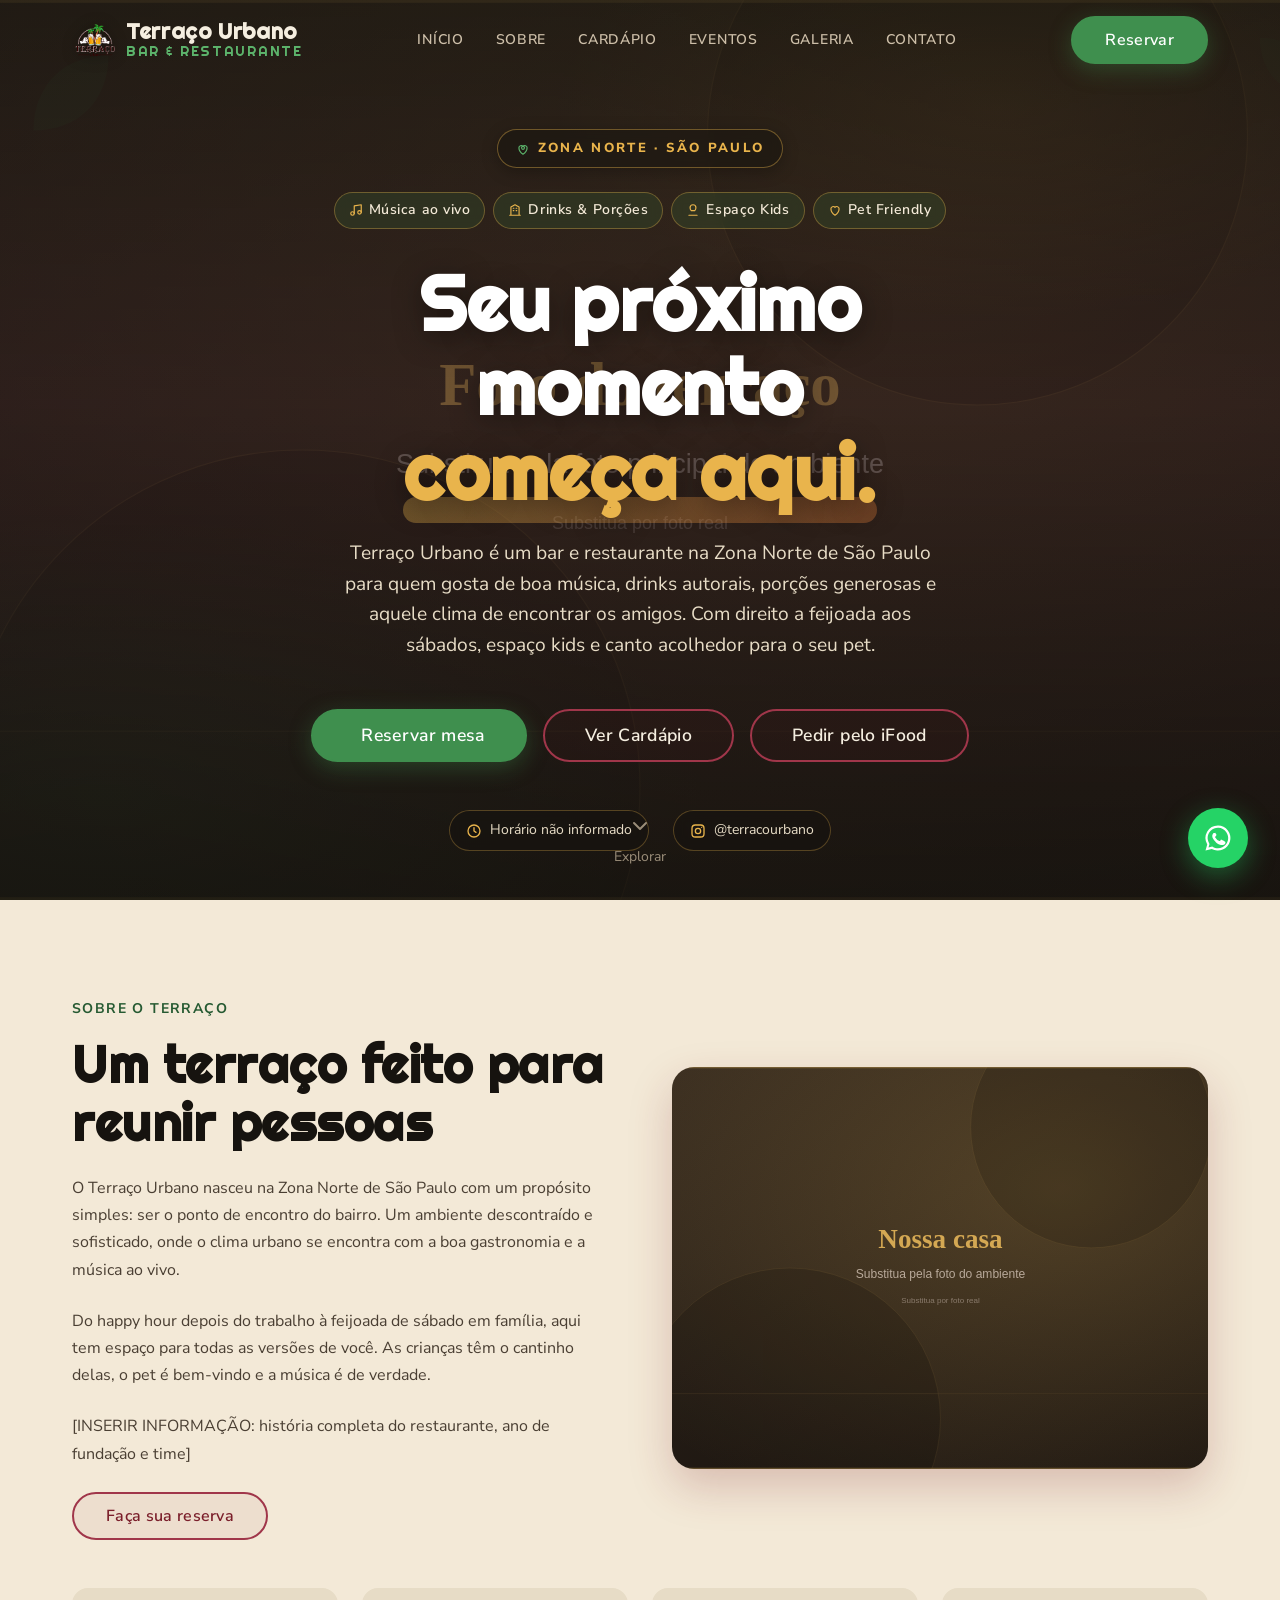
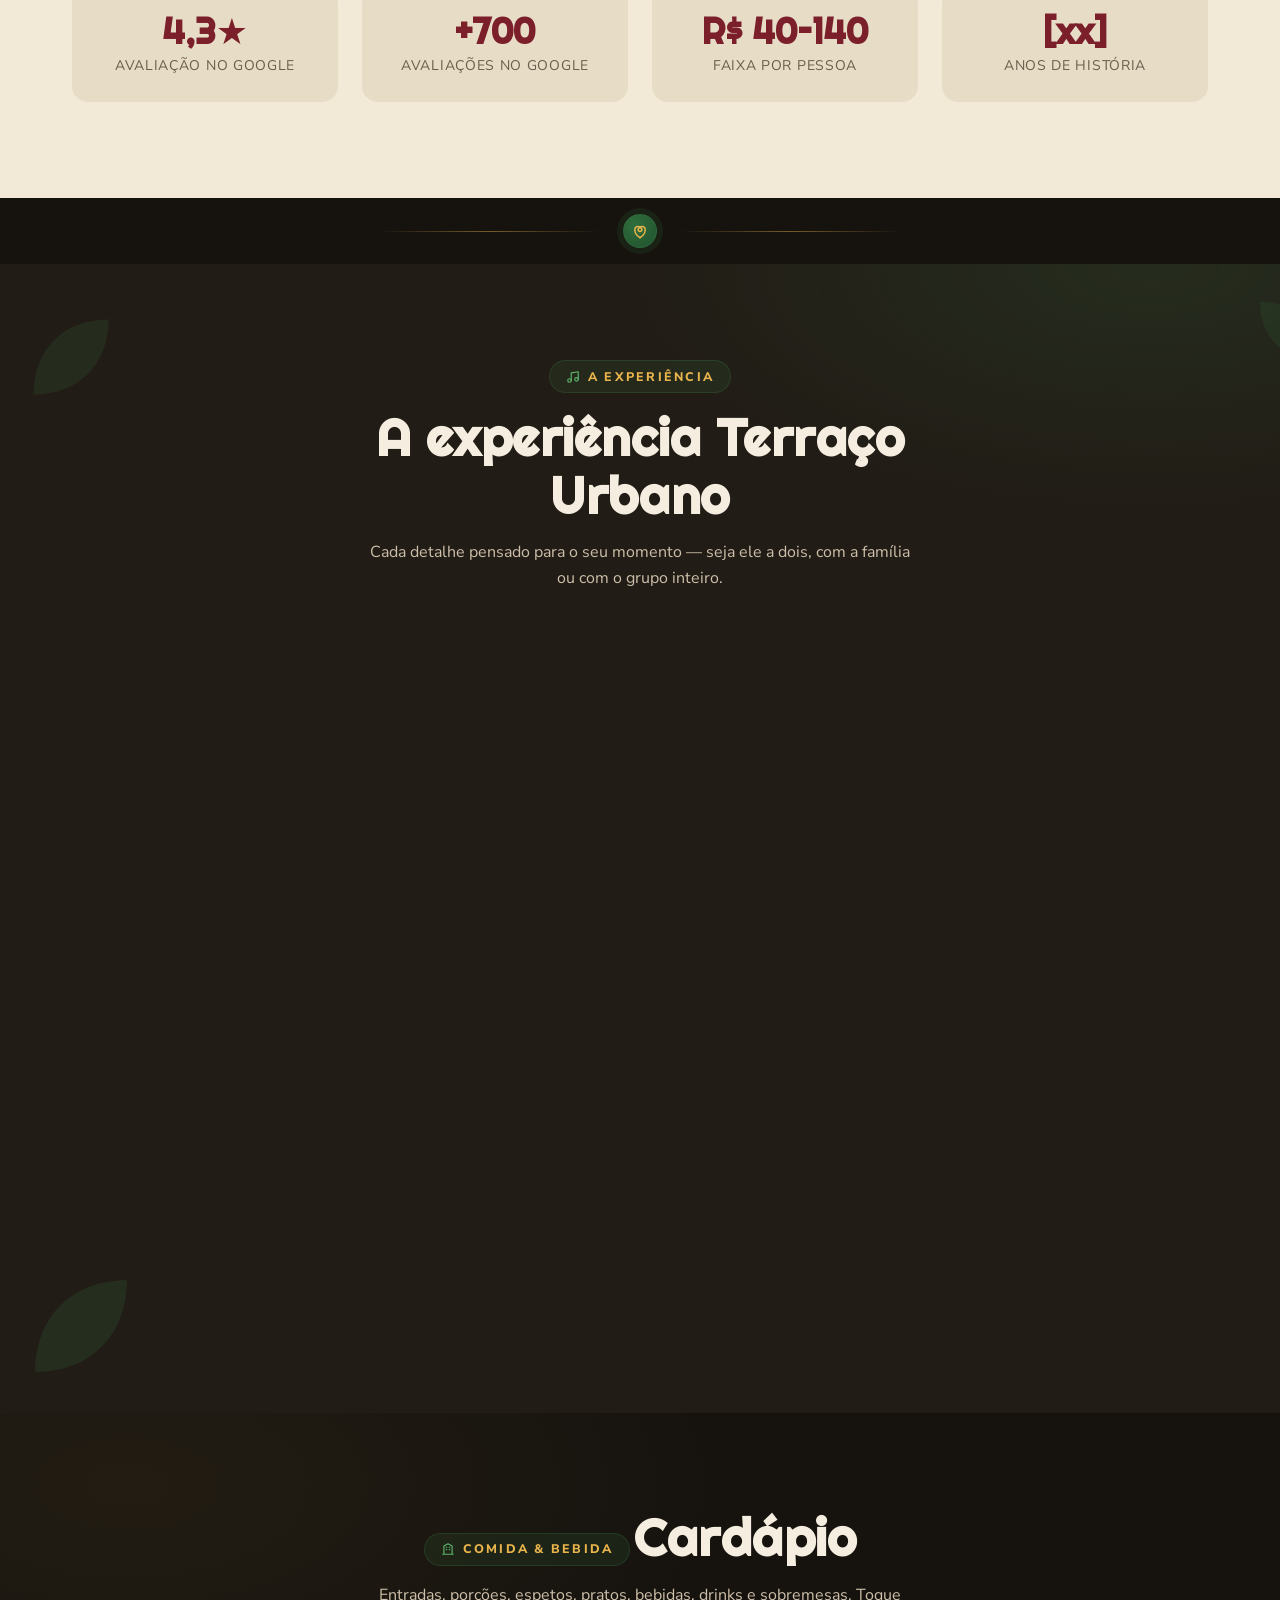
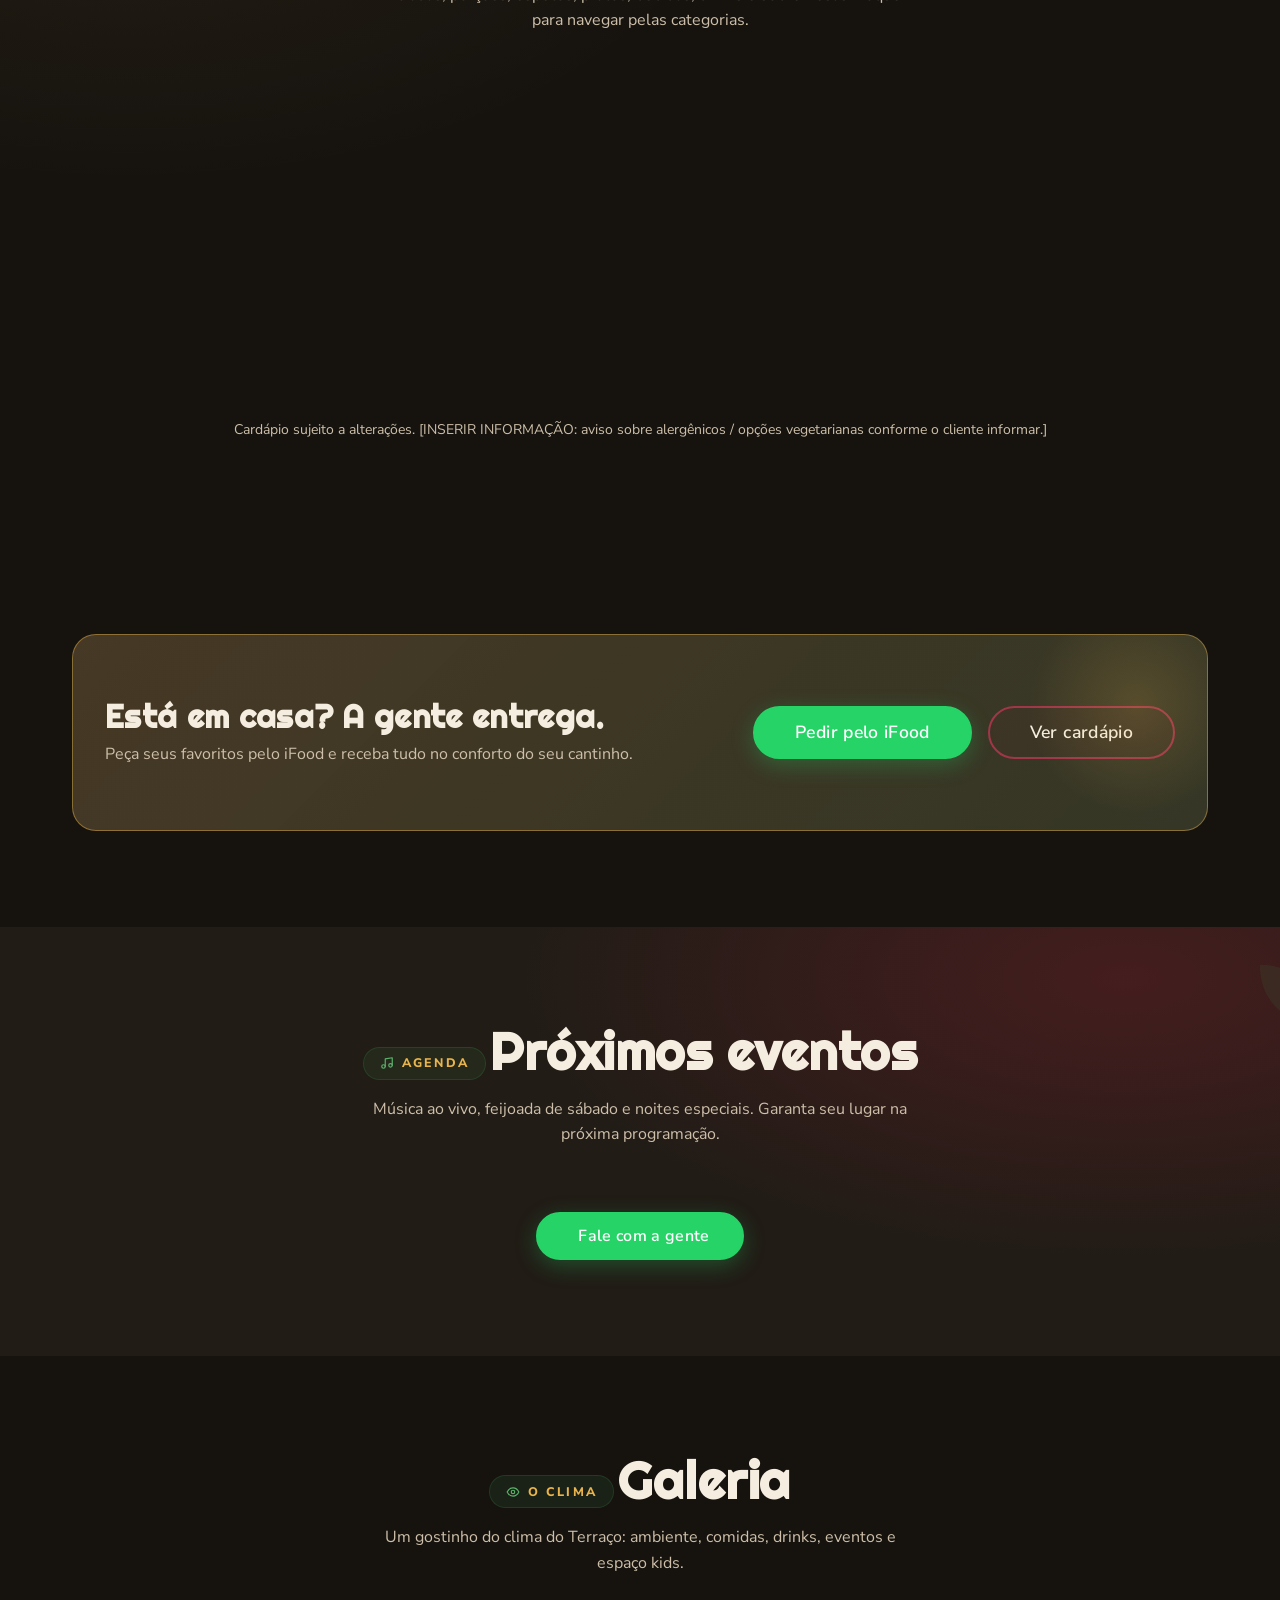
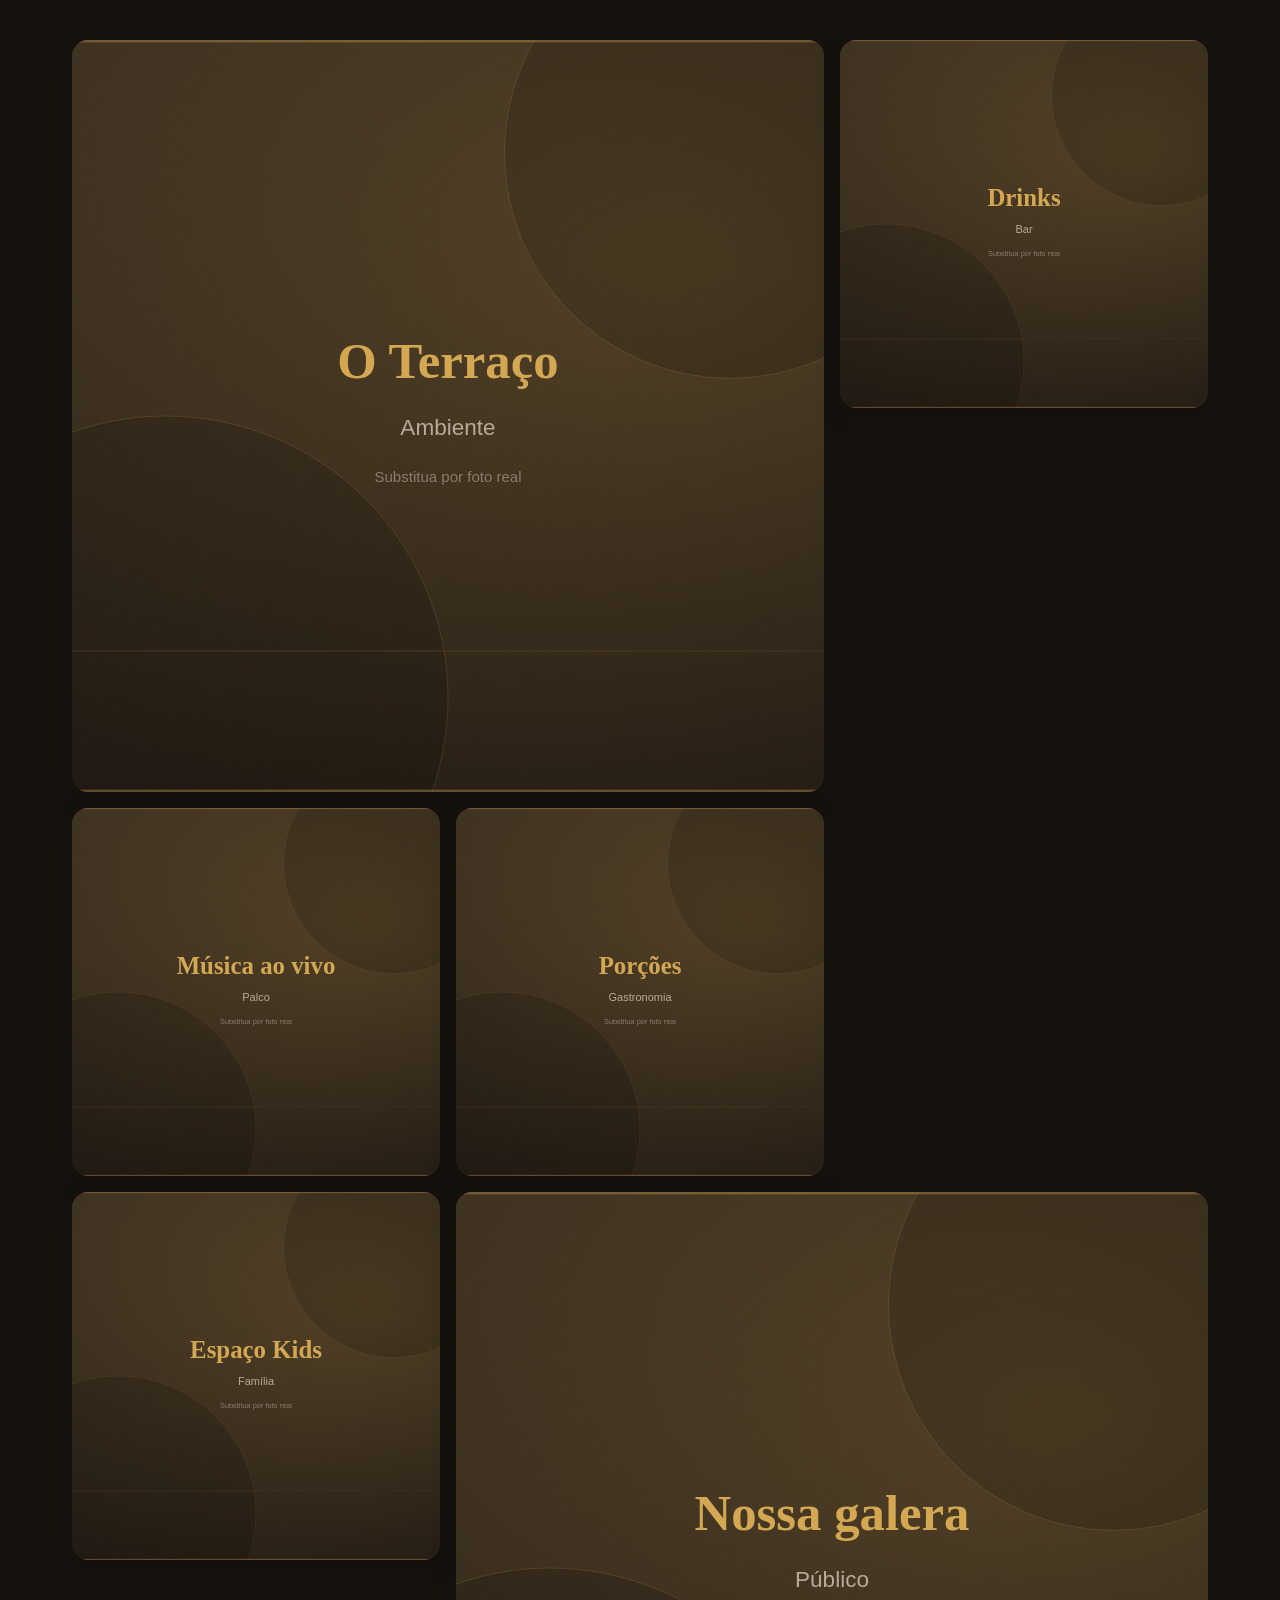
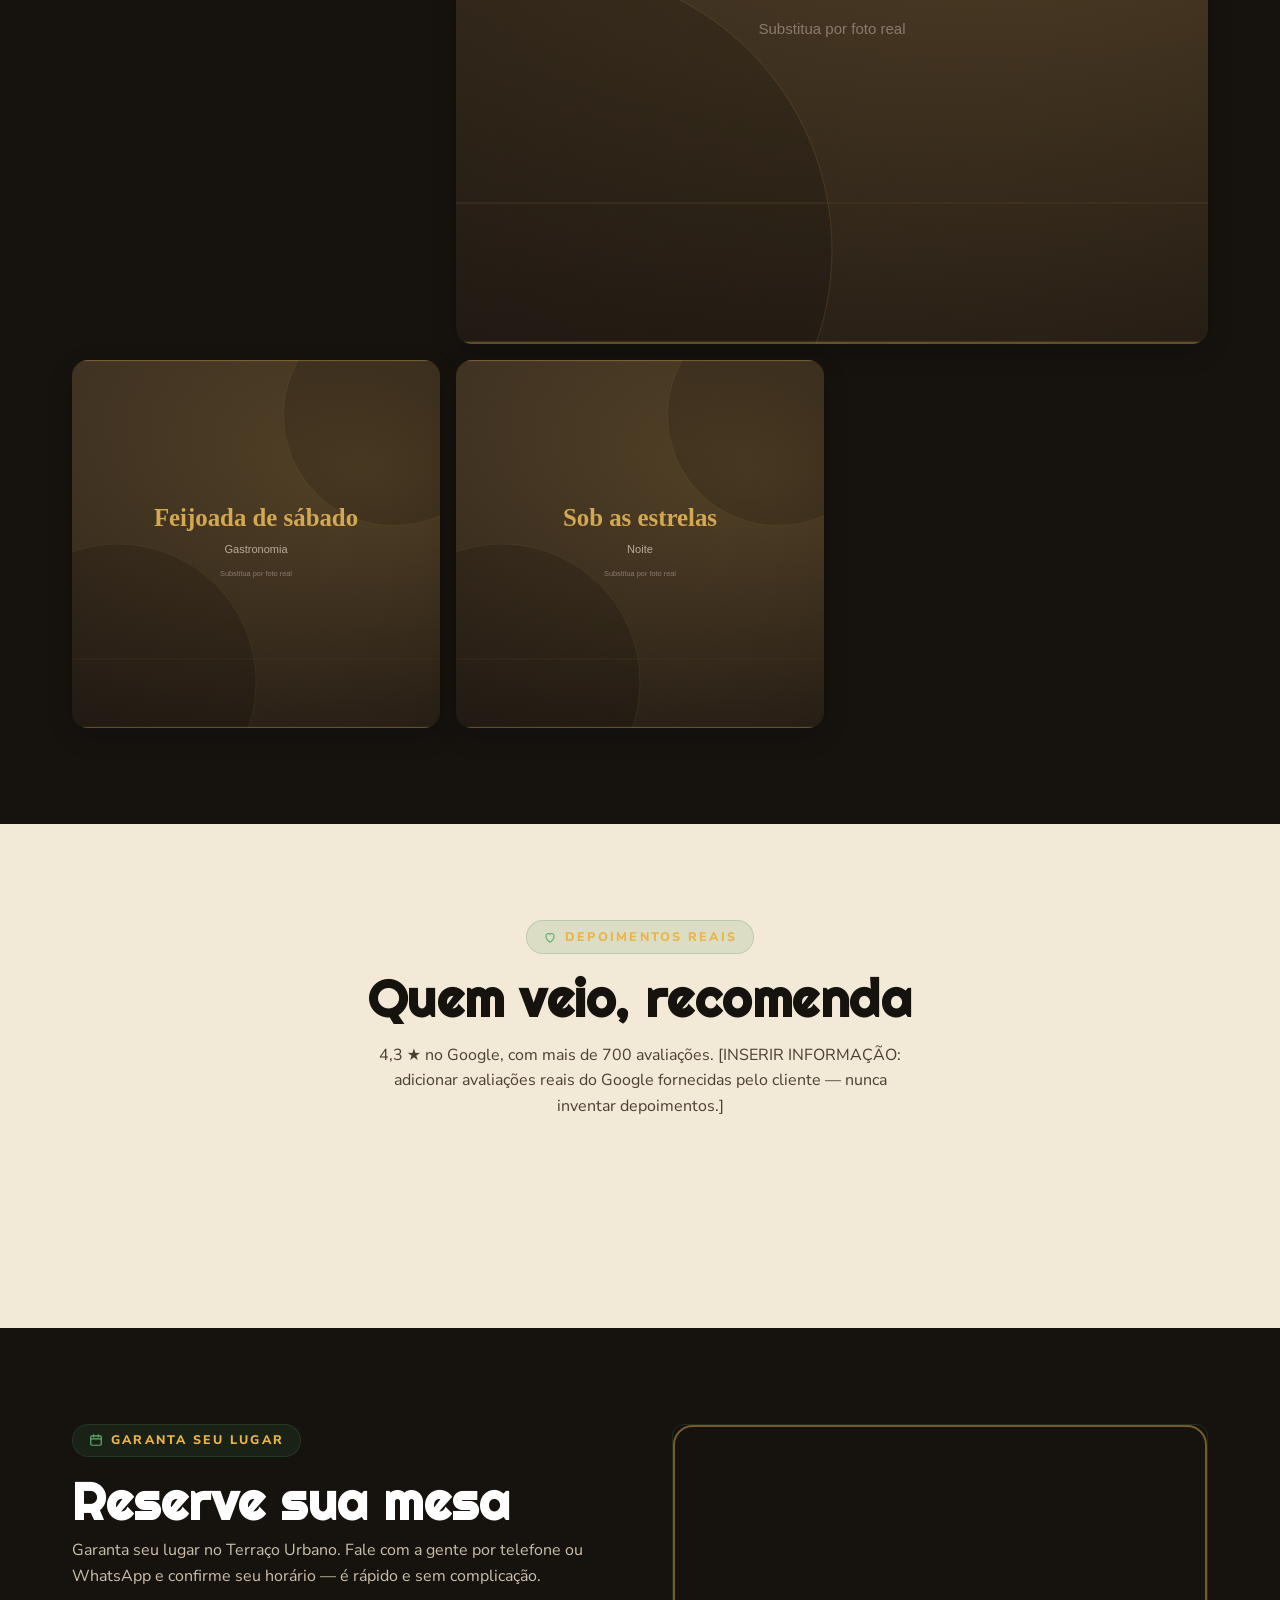
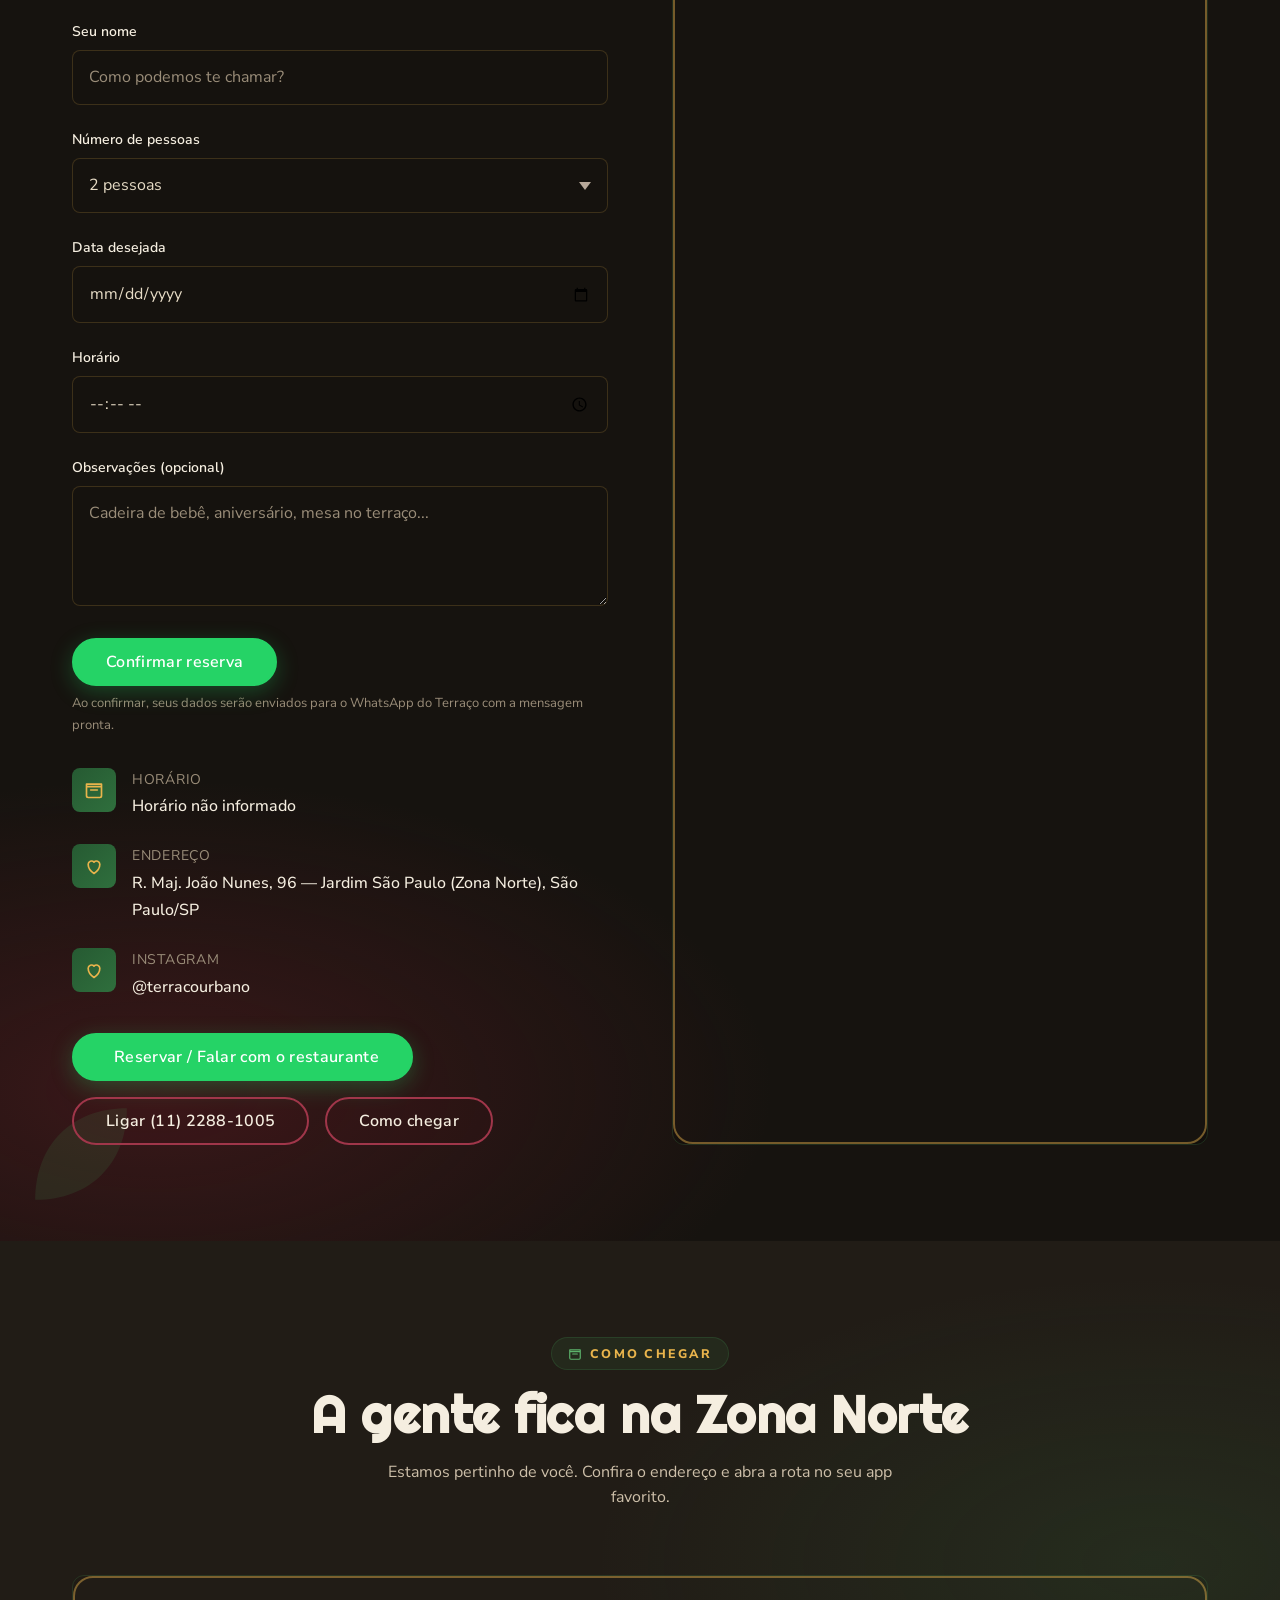
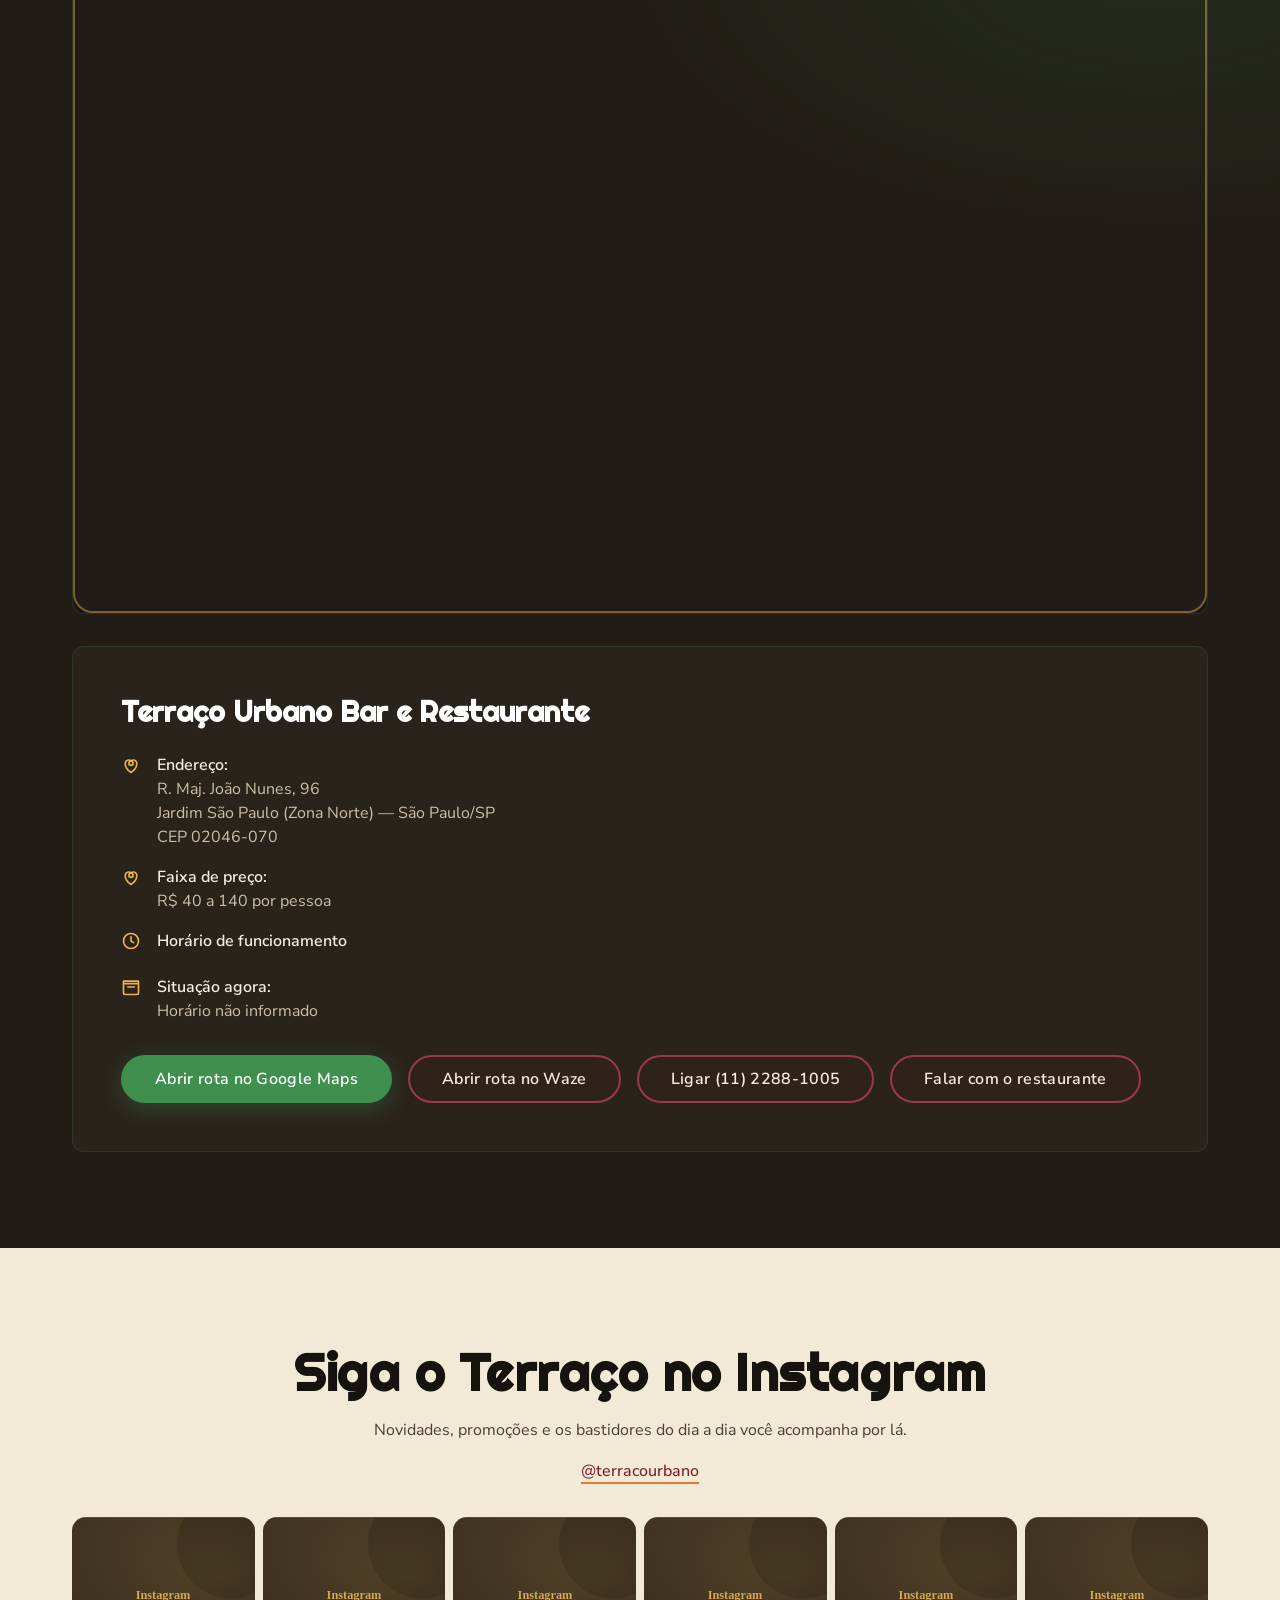
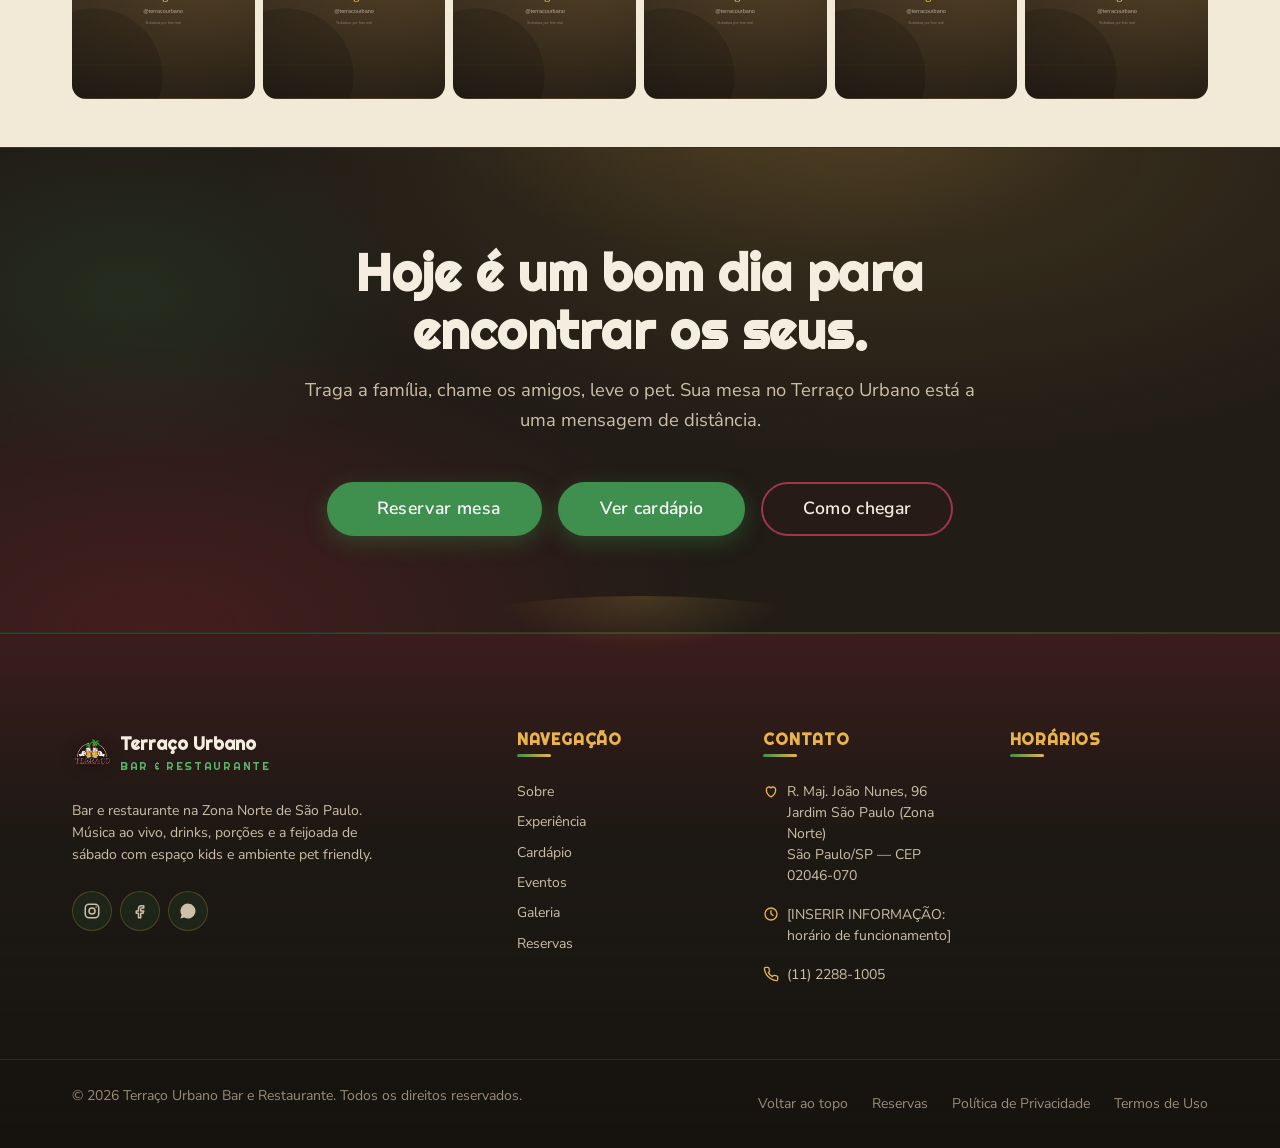
==== commit c12c1286: "feat: redesign visual tropical-urbano baseado na identidade da logo - Nova paleta: verde tropical + " ====
--- a/index.html
+++ b/index.html
@@ -10,7 +10,7 @@
   <meta name="keywords" content="restaurante na zona norte de São Paulo, restaurante jardim são paulo, restaurante na parada inglesa, bar na zona norte, bar com música ao vivo zona norte, restaurante com espaço kids, restaurante pet friendly, terraço urbano, terraço urbano bar e restaurante, bar e restaurante são paulo">
   <meta name="robots" content="index, follow">
   <meta name="author" content="Terraço Urbano Bar e Restaurante">
-  <meta name="theme-color" content="#1a1410">
+  <meta name="theme-color" content="#16130f">
 
   <!-- ============ CANONICAL ============ -->
   <link rel="canonical" href="[INSERIR URL FINAL DO SITE]">
@@ -40,7 +40,7 @@
   <!-- ============ FONTS ============ -->
   <link rel="preconnect" href="https://fonts.googleapis.com">
   <link rel="preconnect" href="https://fonts.gstatic.com" crossorigin>
-  <link href="https://fonts.googleapis.com/css2?family=Playfair+Display:ital,wght@0,400;0,500;0,600;0,700;0,800;1,400;1,700&family=Inter:wght@300;400;500;600;700&display=swap" rel="stylesheet">
+  <link href="https://fonts.googleapis.com/css2?family=Lilita+One&family=Nunito+Sans:opsz,wght@6..12,400;6..12,500;6..12,600;6..12,700;6..12,800&family=Righteous&display=swap" rel="stylesheet">
 
 <!-- ============ CONSENTIMENTO DE COOKIES (LGPD) ============
        Enquanto o GA4 e o Meta Pixel estiverem com IDs placeholder,
@@ -214,10 +214,17 @@
   <!-- ================================================================
        2. HERO
   ================================================================= -->
-  <section class="hero" id="inicio" style="background-image:url('assets/images/hero/hero-ambiente.svg')">
+<section class="hero has-tropical" id="inicio" style="background-image:url('assets/images/hero/hero-ambiente.svg')">
+    <svg class="tropical-leaf tropical-leaf--tl" viewBox="0 0 24 24" fill="currentColor" aria-hidden="true"><path d="M2 22C2 10 10 2 22 2c0 12-8 20-20 20z"/></svg>
+    <svg class="tropical-leaf tropical-leaf--tr" viewBox="0 0 24 24" fill="currentColor" aria-hidden="true"><path d="M2 22C2 10 10 2 22 2c0 12-8 20-20 20z"/></svg>
     <div class="hero__overlay" aria-hidden="true"></div>
 
-    <div class="hero__content">
+<div class="hero__content">
+      <span class="tropical-kicker hero__kicker">
+        <svg viewBox="0 0 24 24" fill="none" stroke="currentColor" stroke-width="2" aria-hidden="true"><path d="M12 21s-7-4.5-7-11a4 4 0 0 1 7-2.6A4 4 0 0 1 19 10c0 6.5-7 11-7 11z" stroke-linecap="round" stroke-linejoin="round"/><circle cx="12" cy="10" r="2.5" stroke-linecap="round"/></svg>
+        Zona Norte · São Paulo
+      </span>
+
       <div class="hero__badges" aria-label="Atrações">
         <span class="hero__badge" data-track="info">
           <svg viewBox="0 0 24 24" fill="none" stroke="currentColor" stroke-width="2" aria-hidden="true"><path d="M9 18V5l12-2v13" stroke-linecap="round" stroke-linejoin="round"/><circle cx="6" cy="18" r="3" stroke-linecap="round"/><circle cx="18" cy="16" r="3" stroke-linecap="round"/></svg>
@@ -332,18 +339,25 @@
     </div>
   </section>
 
-  <div class="divider" aria-hidden="true">
-    <span class="divider__line"></span>
-    <span class="divider__icon"></span>
-    <span class="divider__line"></span>
+<div class="tropical-divider" aria-hidden="true">
+    <span class="tropical-divider__icon">
+      <svg viewBox="0 0 24 24" fill="none" stroke="currentColor" stroke-width="2"><path d="M12 21s-7-4.5-7-11a4 4 0 0 1 7-2.6A4 4 0 0 1 19 10c0 6.5-7 11-7 11z" stroke-linecap="round" stroke-linejoin="round"/><circle cx="12" cy="10" r="2.5" stroke-linecap="round"/></svg>
+    </span>
   </div>
 
   <!-- ================================================================
        4. EXPERIÊNCIA / DIFERENCIAIS
   ================================================================= -->
-  <section class="section features" id="experiencia">
+<section class="section features has-tropical" id="experiencia">
+    <svg class="tropical-leaf tropical-leaf--tl" viewBox="0 0 24 24" fill="currentColor" aria-hidden="true"><path d="M2 22C2 10 10 2 22 2c0 12-8 20-20 20z"/></svg>
+    <svg class="tropical-leaf tropical-leaf--tr" viewBox="0 0 24 24" fill="currentColor" aria-hidden="true"><path d="M2 22C2 10 10 2 22 2c0 12-8 20-20 20z"/></svg>
+    <svg class="tropical-leaf tropical-leaf--bl" viewBox="0 0 24 24" fill="currentColor" aria-hidden="true"><path d="M2 22C2 10 10 2 22 2c0 12-8 20-20 20z"/></svg>
     <div class="container">
-      <div class="section-header">
+<div class="section-header">
+        <span class="tropical-kicker">
+          <svg viewBox="0 0 24 24" fill="none" stroke="currentColor" stroke-width="2" aria-hidden="true"><path d="M9 18V5l12-2v13" stroke-linecap="round" stroke-linejoin="round"/><circle cx="6" cy="18" r="3" stroke-linecap="round"/><circle cx="18" cy="16" r="3" stroke-linecap="round"/></svg>
+          A experiência
+        </span>
         <h2 class="section-title">A experiência Terraço Urbano</h2>
         <p class="section-subtitle">Cada detalhe pensado para o seu momento — seja ele a dois, com a família ou com o grupo inteiro.</p>
       </div>
@@ -405,7 +419,11 @@
   ================================================================= -->
   <section class="section menu" id="cardapio">
     <div class="container">
-      <div class="section-header">
+<div class="section-header">
+        <span class="tropical-kicker">
+          <svg viewBox="0 0 24 24" fill="none" stroke="currentColor" stroke-width="2" aria-hidden="true"><path d="M3 21h18M5 21V7l7-4 7 4v14M9 9h1m4 0h1M9 13h1m4 0h1" stroke-linecap="round" stroke-linejoin="round"/></svg>
+          Comida &amp; bebida
+        </span>
         <h2 class="section-title">Cardápio</h2>
         <p class="section-subtitle">Entradas, porções, espetos, pratos, bebidas, drinks e sobremesas. Toque para navegar pelas categorias.</p>
       </div>
@@ -449,9 +467,14 @@
 <!-- ================================================================
        7. PRÓXIMOS EVENTOS
   ================================================================= -->
-  <section class="section events" id="eventos">
+<section class="section events has-tropical" id="eventos">
+    <svg class="tropical-leaf tropical-leaf--tr" viewBox="0 0 24 24" fill="currentColor" aria-hidden="true"><path d="M2 22C2 10 10 2 22 2c0 12-8 20-20 20z"/></svg>
     <div class="container">
-      <div class="section-header">
+<div class="section-header">
+        <span class="tropical-kicker">
+          <svg viewBox="0 0 24 24" fill="none" stroke="currentColor" stroke-width="2" aria-hidden="true"><path d="M9 18V5l12-2v13" stroke-linecap="round" stroke-linejoin="round"/><circle cx="6" cy="18" r="3" stroke-linecap="round"/><circle cx="18" cy="16" r="3" stroke-linecap="round"/></svg>
+          Agenda
+        </span>
         <h2 class="section-title">Próximos eventos</h2>
         <p class="section-subtitle">Música ao vivo, feijoada de sábado e noites especiais. Garanta seu lugar na próxima programação.</p>
       </div>
@@ -472,7 +495,11 @@
   ================================================================= -->
   <section class="section gallery" id="galeria">
     <div class="container">
-      <div class="section-header">
+<div class="section-header">
+        <span class="tropical-kicker">
+          <svg viewBox="0 0 24 24" fill="none" stroke="currentColor" stroke-width="2" aria-hidden="true"><circle cx="12" cy="12" r="3"/><path d="M2 12s3.5-7 10-7 10 7 10 7-3.5 7-10 7-10-7-10-7z" stroke-linecap="round" stroke-linejoin="round"/></svg>
+          O clima
+        </span>
         <h2 class="section-title">Galeria</h2>
         <p class="section-subtitle">Um gostinho do clima do Terraço: ambiente, comidas, drinks, eventos e espaço kids.</p>
       </div>
@@ -584,7 +611,11 @@
   ================================================================= -->
   <section class="section reviews" id="avaliacoes">
     <div class="container">
-      <div class="section-header">
+<div class="section-header">
+        <span class="tropical-kicker">
+          <svg viewBox="0 0 24 24" fill="none" stroke="currentColor" stroke-width="2" aria-hidden="true"><path d="M12 21s-7-4.5-7-11a4 4 0 0 1 7-2.6A4 4 0 0 1 19 10c0 6.5-7 11-7 11z" stroke-linecap="round" stroke-linejoin="round"/></svg>
+          Depoimentos reais
+        </span>
         <h2 class="section-title">Quem veio, recomenda</h2>
         <p class="section-subtitle">4,3 ★ no Google, com mais de 700 avaliações. [INSERIR INFORMAÇÃO: adicionar avaliações reais do Google fornecidas pelo cliente — nunca inventar depoimentos.]</p>
       </div>
@@ -598,11 +629,16 @@
   <!-- ================================================================
        10. RESERVAS
   ================================================================= -->
-  <section class="section reservas" id="reservas">
+<section class="section reservas has-tropical" id="reservas">
+    <svg class="tropical-leaf tropical-leaf--bl" viewBox="0 0 24 24" fill="currentColor" aria-hidden="true"><path d="M2 22C2 10 10 2 22 2c0 12-8 20-20 20z"/></svg>
     <div class="container">
       <div class="reservas__grid">
-        <div class="reservas__info">
+<div class="reservas__info">
           <div>
+            <span class="tropical-kicker">
+              <svg viewBox="0 0 24 24" fill="none" stroke="currentColor" stroke-width="2" aria-hidden="true"><rect x="3" y="5" width="18" height="16" rx="2"/><path d="M8 3v4m8-4v4M3 10h18" stroke-linecap="round"/></svg>
+              Garanta seu lugar
+            </span>
 <h2 class="reservas__title">Reserve sua mesa</h2>
             <p class="reservas__description">
               Garanta seu lugar no Terraço Urbano. Fale com a gente por telefone ou WhatsApp e
@@ -713,9 +749,13 @@
   ================================================================= -->
   <section class="section location" id="localizacao">
     <div class="container">
-      <div class="section-header">
-        <h2 class="section-title">Como chegar</h2>
-        <p class="section-subtitle">Estamos na Zona Norte de São Paulo, pertinho de você. Confira o endereço e abra a rota no seu app favorito.</p>
+<div class="section-header">
+        <span class="tropical-kicker">
+          <svg viewBox="0 0 24 24" fill="none" stroke="currentColor" stroke-width="2" aria-hidden="true"><path d="M3 5h18M3 5v14a2 2 0 0 0 2 2h14a2 2 0 0 0 2-2V5M3 5v3h18V5" stroke-linecap="round"/><path d="M8 12h8" stroke-linecap="round"/></svg>
+          Como chegar
+        </span>
+        <h2 class="section-title">A gente fica na Zona Norte</h2>
+        <p class="section-subtitle">Estamos pertinho de você. Confira o endereço e abra a rota no seu app favorito.</p>
       </div>
 
       <div class="location__grid">
--- a/css/styles.css
+++ b/css/styles.css
@@ -4,40 +4,60 @@
    ============================================ */
 
 /* ── Google Fonts ── */
-@import url('https://fonts.googleapis.com/css2?family=Playfair+Display:ital,wght@0,400;0,500;0,600;0,700;0,800;1,400;1,700&family=Inter:wght@300;400;500;600;700&display=swap');
-
-/* ── 1. CSS CUSTOM PROPERTIES ── */
+@import url('https://fonts.googleapis.com/css2?family=Lilita+One&family=Nunito+Sans:opsz,wght@6..12,400;6..12,500;6..12,600;6..12,700;6..12,800&family=Righteous&display=swap');
+
+/* ── 1. CSS CUSTOM PROPERTIES ──
+   Identidade visual Terraço Urbano:
+   verde tropical + amarelo/dourado (cerveja) + laranja + bordô + creme + carvão/marrom escuro */
 :root {
-  /* Colors */
-  --color-bg: #1a1410;
-  --color-bg-alt: #2a2018;
-  --color-bg-card: #352a1f;
-  --color-surface: #3d3024;
-  --color-primary: #c8956c;
-  --color-primary-light: #dba882;
-  --color-primary-dark: #a87650;
-  --color-accent: #d4a853;
-  --color-accent-hover: #e6bc6a;
-  --color-text: #f5efe8;
-  --color-text-muted: #b8a99a;
-  --color-text-dim: #8a7b6c;
-  --color-border: rgba(200, 149, 108, 0.15);
-  --color-border-hover: rgba(200, 149, 108, 0.3);
+  /* Colors — base escura (tropical/urbana) */
+  --color-bg: #16130f;
+  --color-bg-alt: #211c16;
+  --color-bg-card: #2a231b;
+  --color-surface: #332a20;
+  --color-cream: #f3e9d7;
+  --color-cream-soft: #e7dcc6;
+
+  /* Verde tropical (folhas de coqueiro) — identity primary */
+  --color-primary: #3f8f4e;
+  --color-primary-light: #5cb36b;
+  --color-primary-dark: #2f6f3d;
+  --color-primary-deep: #265a32;
+
+  /* Amarelo/dourado (cerveja) + laranja */
+  --color-accent: #e9b44c;
+  --color-accent-hover: #f5c76a;
+  --color-orange: #e07b39;
+  --color-orange-hover: #ef8f4c;
+
+  /* Vinho / bordô (texto e detalhes da logo) */
+  --color-wine: #7b1f2b;
+  --color-wine-light: #a0364a;
+  --color-wine-deep: #5d1721;
+
+  /* Texto */
+  --color-text: #f5eee0;
+  --color-text-muted: #cdbfa9;
+  --color-text-dim: #9a8d79;
+  --color-text-strong: #ffffff;
+  --color-border: rgba(63, 143, 78, 0.22);
+  --color-border-hover: rgba(233, 180, 76, 0.45);
   --color-white: #ffffff;
-  --color-overlay: rgba(26, 20, 16, 0.7);
-  --color-overlay-hero: rgba(26, 20, 16, 0.55);
-  --color-success: #6db86a;
+  --color-overlay: rgba(22, 19, 15, 0.74);
+  --color-overlay-hero: linear-gradient(180deg, rgba(22,19,15,0.72) 0%, rgba(38,22,26,0.58) 45%, rgba(22,19,15,0.82) 100%);
+  --color-success: #5cb36b;
   --color-whatsapp: #25d366;
   --color-whatsapp-hover: #1da851;
 
-  /* Typography */
-  --font-heading: 'Playfair Display', Georgia, 'Times New Roman', serif;
-  --font-body: 'Inter', -apple-system, BlinkMacSystemFont, 'Segoe UI', sans-serif;
+  /* Typography — titulos divertidos/retrô-urbano, leitura limpa */
+  --font-heading: 'Righteous', 'Arial Black', system-ui, sans-serif;
+  --font-display: 'Lilita One', 'Rockwell', Georgia, serif;
+  --font-body: 'Nunito Sans', system-ui, -apple-system, sans-serif;
 
   /* Font Sizes (fluid) */
-  --text-h1: clamp(2.5rem, 5vw, 4.5rem);
-  --text-h2: clamp(2rem, 4vw, 3rem);
-  --text-h3: clamp(1.25rem, 2.5vw, 1.75rem);
+  --text-h1: clamp(2.6rem, 6vw, 5rem);
+  --text-h2: clamp(2rem, 4.5vw, 3.2rem);
+  --text-h3: clamp(1.3rem, 2.6vw, 1.8rem);
   --text-body: 1rem;
   --text-small: 0.875rem;
 
@@ -3297,3 +3317,771 @@
 .legal ul { padding-left: var(--space-lg); margin-bottom: var(--space-sm); }
 .legal a { color: var(--color-primary); }
 .legal__back { margin-top: var(--space-lg); }
+
+/* ============================================================
+   ⚡ REDESIGN TERRAÇO URBANO — tropical · urbano · cerveja
+   Camada de identidade visual sobre a base funcional existente.
+   NÃO altera classes/hooks do JS — apenas refina a aparência.
+   ============================================================ */
+
+/* ── Base: fundo + textura discreta (tropical, não barulhento) ── */
+body {
+  background-color: var(--color-bg);
+  background-image:
+    radial-gradient(1200px 480px at 85% -10%, rgba(63, 143, 78, 0.10), transparent 60%),
+    radial-gradient(900px 420px at -10% 30%, rgba(233, 180, 76, 0.05), transparent 55%);
+  background-attachment: fixed;
+}
+
+::selection {
+  background-color: var(--color-accent);
+  color: var(--color-bg);
+}
+
+/* ── Tipografia: títulos com personalidade ── */
+.section-title,
+.about__title,
+.delivery__title,
+.cta-final__title,
+.reservas__title {
+  line-height: 1.12;
+  letter-spacing: 0.01em;
+}
+
+.section-title {
+  position: relative;
+  display: inline-block;
+}
+
+/* Kicker tropical nos títulos de seção (via HTML .tropical-kicker) */
+.tropical-kicker {
+  display: inline-flex;
+  align-items: center;
+  gap: 0.5rem;
+  margin-bottom: var(--space-sm);
+  padding: 0.35rem 1rem;
+  font-family: var(--font-body);
+  font-size: 0.78rem;
+  font-weight: 800;
+  letter-spacing: 0.18em;
+  text-transform: uppercase;
+  color: var(--color-accent);
+  border: 1px solid var(--color-border);
+  border-radius: var(--radius-pill);
+  background-color: rgba(63, 143, 78, 0.12);
+}
+
+.tropical-kicker svg {
+  width: 14px;
+  height: 14px;
+  color: var(--color-primary-light);
+}
+
+/* ── Elementos tropicais decorativos (SVG inline) ── */
+[class*="tropical-leaf"] {
+  position: absolute;
+  z-index: 0;
+  pointer-events: none;
+  color: var(--color-primary);
+  opacity: 0.16;
+  animation: breeze 6s ease-in-out infinite alternate;
+  transform-origin: bottom left;
+  will-change: transform;
+}
+
+@keyframes breeze {
+  0%   { transform: rotate(-2deg) translateY(0); }
+  100% { transform: rotate(3deg) translateY(-6px); }
+}
+
+/* Folhas posicionadas dentro de seções com .has-tropical */
+.has-tropical {
+  position: relative;
+  overflow: hidden;
+}
+
+.has-tropical .tropical-leaf--tl {
+  top: var(--space-xl);
+  left: 2%;
+  width: 90px;
+  opacity: 0.14;
+}
+
+.has-tropical .tropical-leaf--tr {
+  top: var(--space-lg);
+  right: 2%;
+  width: 70px;
+  opacity: 0.12;
+  animation-delay: -2.5s;
+  transform: scaleX(-1);
+  transform-origin: bottom right;
+}
+
+.has-tropical .tropical-leaf--bl {
+  bottom: var(--space-lg);
+  left: 2%;
+  width: 110px;
+  animation-delay: -4s;
+}
+
+@media (max-width: 767px) {
+  .has-tropical .tropical-leaf--tl { width: 56px; top: var(--space-sm); }
+  .has-tropical .tropical-leaf--tr { width: 44px; }
+  .has-tropical .tropical-leaf--bl { width: 70px; }
+}
+
+/* ── Divisor orgânico entre seções ── */
+.tropical-divider {
+  position: relative;
+  height: 66px;
+  width: 100%;
+  display: flex;
+  align-items: center;
+  justify-content: center;
+  gap: var(--space-md);
+  overflow: hidden;
+  background-color: var(--color-bg);
+}
+
+.tropical-divider::before,
+.tropical-divider::after {
+  content: "";
+  height: 1px;
+  flex: 1;
+  max-width: 220px;
+  background: linear-gradient(90deg, transparent, var(--color-border-hover), transparent);
+}
+
+.tropical-divider__icon {
+  width: 34px;
+  height: 34px;
+  border-radius: var(--radius-circle);
+  display: flex;
+  align-items: center;
+  justify-content: center;
+  color: var(--color-accent);
+  background: radial-gradient(circle at 35% 30%, var(--color-primary-dark), var(--color-primary-deep) 68%);
+  border: 1px solid var(--color-border);
+  box-shadow: 0 0 0 6px rgba(63, 143, 78, 0.12);
+}
+
+.tropical-divider__icon svg { width: 18px; height: 18px; }
+
+/* ── Header: identidade com acento tropical ── */
+.header.scrolled {
+  background-color: rgba(22, 19, 15, 0.92);
+  border-bottom: 1px solid var(--color-border);
+  box-shadow: 0 4px 24px rgba(0, 0, 0, 0.35);
+}
+
+.header__logo img {
+  height: 46px;
+  filter: drop-shadow(0 2px 8px rgba(0, 0, 0, 0.45));
+}
+
+.header__logo-text {
+  font-size: 1.35rem;
+  letter-spacing: 0.03em;
+}
+
+.header__logo-text span {
+  color: var(--color-primary-light);
+  letter-spacing: 0.12em;
+}
+
+.header__nav-link {
+  font-weight: 600;
+}
+
+/* ── Botões com personalidade + microanimações ── */
+.btn {
+  position: relative;
+  overflow: hidden;
+  text-transform: none;
+  letter-spacing: 0.02em;
+}
+
+.btn::after {
+  content: "";
+  position: absolute;
+  top: 0;
+  left: -120%;
+  width: 60%;
+  height: 100%;
+  background: linear-gradient(110deg, transparent, rgba(255, 255, 255, 0.22), transparent);
+  transform: skewX(-20deg);
+  transition: left 0.55s ease;
+}
+
+.btn:hover::after {
+  left: 130%;
+}
+
+/* Primary — verde tropical */
+.btn-primary {
+  background-color: var(--color-primary);
+  border-color: var(--color-primary);
+  color: var(--color-white);
+  box-shadow: 0 6px 22px rgba(63, 143, 78, 0.35);
+}
+
+.btn-primary:hover {
+  background-color: var(--color-primary-light);
+  border-color: var(--color-primary-light);
+  color: var(--color-white);
+  transform: translateY(-3px);
+  box-shadow: 0 10px 30px rgba(63, 143, 78, 0.45);
+}
+
+.btn-primary:active {
+  transform: translateY(0) scale(0.97);
+  box-shadow: 0 3px 12px rgba(63, 143, 78, 0.3);
+}
+
+/* Secondary — bordô com borda */
+.btn-secondary {
+  color: var(--color-text);
+  border-color: var(--color-wine-light);
+  background-color: rgba(123, 31, 43, 0.06);
+}
+
+.btn-secondary:hover {
+  background-color: var(--color-wine);
+  border-color: var(--color-wine);
+  color: var(--color-white);
+  transform: translateY(-3px);
+  box-shadow: 0 10px 26px rgba(123, 31, 43, 0.4);
+}
+
+.btn-secondary:active {
+  transform: translateY(0) scale(0.97);
+}
+
+/* WhatsApp — mantém verde but com brilho tropical */
+.btn-whatsapp {
+  background-color: var(--color-whatsapp);
+  box-shadow: 0 6px 22px rgba(37, 211, 102, 0.28);
+}
+
+.btn-whatsapp:hover {
+  transform: translateY(-3px) scale(1.02);
+  box-shadow: 0 10px 30px rgba(37, 211, 102, 0.4);
+}
+
+/* Destaque laranja para CTAs especiais (iFood / reservas) */
+.btn-orange {
+  background-color: var(--color-orange);
+  border-color: var(--color-orange);
+  color: var(--color-white);
+}
+
+.btn-orange:hover {
+  background-color: var(--color-orange-hover);
+  border-color: var(--color-orange-hover);
+  color: var(--color-white);
+  transform: translateY(-3px);
+  box-shadow: 0 10px 30px rgba(224, 123, 57, 0.4);
+}
+
+/* ── HERO: primeira dobra mais tropical + urbana ── */
+.hero {
+  background-position: center 30%;
+}
+
+.hero::before {
+  content: "";
+  position: absolute;
+  inset: 0;
+  z-index: 1;
+  pointer-events: none;
+  background:
+    radial-gradient(720px 340px at 78% 12%, rgba(233, 180, 76, 0.16), transparent 62%),
+    radial-gradient(1000px 460px at 8% 88%, rgba(63, 143, 78, 0.22), transparent 60%);
+}
+
+.hero__badge {
+  background-color: rgba(63, 143, 78, 0.16);
+  border-color: rgba(233, 180, 76, 0.35);
+  color: var(--color-cream);
+  font-weight: 600;
+  letter-spacing: 0.04em;
+  backdrop-filter: blur(6px);
+}
+
+.hero__badge svg { color: var(--color-accent); }
+
+.hero__title {
+  text-transform: none;
+  letter-spacing: 0.005em;
+  text-shadow: 0 6px 30px rgba(0, 0, 0, 0.45);
+}
+
+.hero__title span {
+  color: var(--color-accent);
+  display: inline-block;
+  position: relative;
+}
+
+.hero__title span::after {
+  content: "";
+  position: absolute;
+  left: 0;
+  right: 0;
+  bottom: -0.12em;
+  height: 0.34em;
+  background: linear-gradient(90deg, var(--color-accent), var(--color-orange));
+  opacity: 0.35;
+  border-radius: var(--radius-pill);
+  z-index: -1;
+}
+
+.hero__subtitle {
+  color: var(--color-cream-soft);
+  max-width: 620px;
+}
+
+.hero__kicker {
+  margin-bottom: var(--space-md);
+  font-size: 0.82rem;
+  color: var(--color-accent);
+  background-color: rgba(22, 19, 15, 0.45);
+  border-color: rgba(233, 180, 76, 0.4);
+  backdrop-filter: blur(6px);
+  padding: 0.5rem 1.1rem;
+  box-shadow: 0 4px 16px rgba(0, 0, 0, 0.25);
+}
+
+.hero__info-item {
+  background-color: rgba(22, 19, 15, 0.6);
+  border-color: rgba(233, 180, 76, 0.3);
+  color: var(--color-cream-soft);
+  backdrop-filter: blur(6px);
+}
+
+.hero__info-item svg { color: var(--color-accent); }
+
+/* ── Seções: alternância escuro × creme com detalhe tropical ──
+   Mantém os fundos escuros, mas dá vida com acentos verdes/bordô.
+   Sobre (creme) — identidade invertida para quebrar a monotonia. */
+.section,
+.cta-final { position: relative; }
+
+/* Sobre em creme — "página off-white" da identidade */
+.about {
+  background-color: var(--color-cream);
+  color: var(--color-bg);
+}
+
+.about .section-title,
+.about .about__title,
+.about h2,
+.about h3 { color: var(--color-bg); }
+
+.about .about__label { color: var(--color-primary-deep); font-weight: 700; }
+
+.about .about__description,
+.about p { color: #4a3f33; }
+
+.about .btn-secondary {
+  color: var(--color-wine);
+  border-color: var(--color-wine-light);
+  background-color: rgba(123, 31, 43, 0.05);
+}
+
+.about .about__image-accent {
+  background: linear-gradient(135deg, var(--color-primary), var(--color-accent));
+}
+
+/* Stats creme */
+.about .stat { background-color: var(--color-cream-soft); border-color: transparent; }
+.about .stat__number { color: var(--color-wine); }
+.about .stat__label { color: #6b5d4c; }
+
+/* Features em verde profundo */
+.features {
+  background:
+    radial-gradient(900px 420px at 90% 0%, rgba(63, 143, 78, 0.14), transparent 60%),
+    var(--color-bg-alt);
+}
+
+.feature-card {
+  border-radius: 20px;
+  border-top: 3px solid var(--color-primary);
+  background:
+    linear-gradient(180deg, rgba(63, 143, 78, 0.06), rgba(63, 143, 78, 0)),
+    var(--color-bg-card);
+}
+
+.feature-card:hover {
+  transform: translateY(-10px);
+  border-top-color: var(--color-accent);
+}
+
+.feature-card__icon {
+  background: linear-gradient(135deg, var(--color-primary-deep), var(--color-primary-dark));
+  color: var(--color-accent);
+  box-shadow: inset 0 0 0 1px rgba(233, 180, 76, 0.25);
+}
+
+.feature-card__title { color: var(--color-text-strong); }
+.feature-card__description { color: var(--color-text-muted); }
+
+/* Cardápio — fundo com micro padrão */
+.menu {
+  background:
+    radial-gradient(1000px 500px at 10% 10%, rgba(233, 180, 76, 0.06), transparent 60%),
+    var(--color-bg);
+}
+
+/* Eventos em bordô profundo */
+.events {
+  background:
+    radial-gradient(1000px 460px at 88% 12%, rgba(123, 31, 43, 0.4), transparent 62%),
+    var(--color-bg-alt);
+}
+
+.event-card {
+  border-radius: 18px;
+  border-top: 3px solid var(--color-accent);
+  background: linear-gradient(180deg, rgba(123, 31, 43, 0.18), rgba(123, 31, 43, 0)),
+    var(--color-bg-card);
+}
+
+.event-card:hover {
+  transform: translateY(-8px);
+  border-top-color: var(--color-orange);
+}
+
+.event-card__title { color: var(--color-text-strong); }
+.event-card__date { color: var(--color-accent); }
+
+/* Delivery — cartão com identidade verde/cerveja */
+.delivery__card {
+  background:
+    linear-gradient(135deg, rgba(233, 180, 76, 0.10), rgba(63, 143, 78, 0.12)),
+    var(--color-surface);
+  border: 1px solid var(--color-border-hover);
+  border-radius: 24px;
+  position: relative;
+  overflow: hidden;
+}
+
+.delivery__card::after {
+  content: "";
+  position: absolute;
+  right: -40px;
+  top: -40px;
+  width: 220px;
+  height: 220px;
+  border-radius: var(--radius-circle);
+  background: radial-gradient(circle, rgba(233, 180, 76, 0.18), transparent 70%);
+  pointer-events: none;
+}
+
+/* Reviews em creme (identidade invertida) */
+.reviews {
+  background-color: var(--color-cream);
+}
+
+.reviews .section-title,
+.reviews h2 { color: var(--color-bg); }
+
+.reviews .section-subtitle,
+.reviews p { color: #4a3f33; }
+
+.review-card {
+  background-color: #fff9ec;
+  border: 1px solid rgba(123, 31, 43, 0.15);
+  border-radius: 18px;
+  border-top: 3px solid var(--color-wine);
+}
+
+.review-card:hover { box-shadow: 0 14px 34px rgba(123, 31, 43, 0.18); }
+
+.review-card__quote {
+  border-left-color: var(--color-accent);
+  color: #5a4a3a;
+}
+
+.review-card__author-name { color: var(--color-bg); }
+.review-card__platform { color: var(--color-wine); font-weight: 700; }
+.review-card__star { color: var(--color-orange); }
+
+.reviews-empty { color: #6b5d4c; }
+
+/* Reservas — bordô profundo */
+.reservas {
+  background:
+    radial-gradient(1000px 500px at 12% 90%, rgba(123, 31, 43, 0.35), transparent 62%),
+    var(--color-bg);
+}
+
+.reservas__title { color: var(--color-text-strong); }
+.reservas__title span { color: var(--color-accent); }
+
+.reservas__detail-icon {
+  background: linear-gradient(135deg, var(--color-primary-deep), var(--color-primary-dark));
+  color: var(--color-accent);
+}
+
+.form-input,
+.form-textarea,
+.form-select {
+  background-color: rgba(22, 19, 15, 0.55);
+  border-color: rgba(233, 180, 76, 0.18);
+  color: var(--color-cream-soft);
+}
+
+.form-input:focus,
+.form-textarea:focus,
+.form-select:focus {
+  border-color: var(--color-primary-light);
+  box-shadow: 0 0 0 3px rgba(63, 143, 78, 0.25);
+}
+
+.form-label { color: var(--color-text); font-weight: 600; }
+
+/* Localização — verde tropical */
+.location {
+  background:
+    radial-gradient(900px 460px at 90% 20%, rgba(63, 143, 78, 0.14), transparent 62%),
+    var(--color-bg-alt);
+}
+
+.location__map iframe {
+  border-radius: 20px;
+  border: 2px solid var(--color-border-hover) !important;
+  box-shadow: 0 16px 44px rgba(0, 0, 0, 0.4);
+}
+
+.reservas__map iframe {
+  border-radius: 20px;
+  border: 2px solid var(--color-border-hover) !important;
+  box-shadow: 0 16px 44px rgba(0, 0, 0, 0.4);
+}
+
+.location__address-item { border-color: transparent; }
+.location__address-icon { color: var(--color-accent); }
+.location__card-title { color: var(--color-text-strong); }
+
+/* Instagram em creme (identidade invertida) */
+.instagram {
+  background-color: var(--color-cream);
+}
+
+.instagram .section-title,
+.instagram h2 { color: var(--color-bg); }
+
+.instagram .section-subtitle,
+.instagram p { color: #4a3f33; }
+
+.instagram__handle {
+  color: var(--color-wine);
+  border-bottom: 2px solid var(--color-orange);
+}
+
+.instagram__item { border-radius: 14px; overflow: hidden; }
+.instagram__item-overlay { background: rgba(123, 31, 43, 0.35); }
+
+/* CTA final — grande, com vibe de "aqui a coisa acontece" */
+.cta-final {
+  background:
+    radial-gradient(1100px 520px at 70% 0%, rgba(233, 180, 76, 0.14), transparent 60%),
+    radial-gradient(900px 480px at 12% 100%, rgba(123, 31, 43, 0.4), transparent 62%),
+    var(--color-bg-alt);
+  border-top: 1px solid var(--color-border);
+  border-bottom: 1px solid var(--color-border);
+}
+
+.cta-final__title {
+  font-weight: 700;
+  letter-spacing: 0.01em;
+}
+
+/* ── Footer: identidade completa (verde + bordô + arco) ── */
+.footer {
+  background:
+    linear-gradient(180deg, rgba(123, 31, 43, 0.28) 0%, rgba(22, 19, 15, 0.4) 40%, rgba(22, 19, 15, 0.9) 100%),
+    var(--color-bg-alt);
+  border-top: 1px solid rgba(233, 180, 76, 0.24);
+  position: relative;
+}
+
+/* Arco inspirado na logo (via gradiente) */
+.footer::before {
+  content: "";
+  position: absolute;
+  top: -38px;
+  left: 50%;
+  transform: translateX(-50%);
+  width: 420px;
+  height: 76px;
+  background:
+    radial-gradient(50% 100% at 50% 0%, rgba(233, 180, 76, 0.18), transparent 70%);
+  border-radius: 50% 50% 0 0;
+  pointer-events: none;
+}
+
+.footer__logo img { filter: drop-shadow(0 2px 8px rgba(0, 0, 0, 0.4)); }
+.footer__logo-text span { color: var(--color-primary-light); }
+
+.footer__column-title {
+  position: relative;
+  color: var(--color-accent);
+  padding-bottom: 0.5rem;
+}
+
+.footer__column-title::after {
+  content: "";
+  position: absolute;
+  left: 0;
+  bottom: 0;
+  width: 34px;
+  height: 3px;
+  border-radius: var(--radius-pill);
+  background: linear-gradient(90deg, var(--color-primary), var(--color-accent));
+}
+
+.footer__social-link {
+  background: rgba(63, 143, 78, 0.12);
+  border-color: rgba(233, 180, 76, 0.22);
+}
+
+.footer__social-link:hover {
+  background-color: var(--color-primary);
+  border-color: var(--color-primary);
+  color: var(--color-white);
+  transform: translateY(-3px);
+}
+
+.footer__link:hover,
+.footer__bottom-link:hover { color: var(--color-accent); }
+
+.footer__contact-icon { color: var(--color-accent); }
+
+.footer__bottom {
+  border-top: 1px solid var(--color-border);
+  background-color: rgba(22, 19, 15, 0.6);
+}
+
+/* ── Lightbox overlay — vinho profundo ── */
+.lightbox { background-color: rgba(22, 14, 12, 0.92); }
+
+/* ── WhatsApp flutuante — verde tropical com brilho ── */
+.whatsapp-float {
+  background-color: var(--color-whatsapp);
+  box-shadow: 0 8px 28px rgba(37, 211, 102, 0.4);
+}
+
+.whatsapp-float:hover { transform: translateY(-4px) scale(1.06); }
+
+/* ── Barra fixa mobile — identidade ── */
+.mobile-cta { border-top: 2px solid var(--color-primary); }
+.mobile-cta__link--primary { color: var(--color-accent); }
+
+/* ── Cardápio — "cardápio moderno de bar" ── */
+.menu__filter-btn {
+  font-weight: 600;
+  letter-spacing: 0.03em;
+  border-radius: var(--radius-pill);
+}
+
+.menu__filter-btn.active {
+  background: linear-gradient(135deg, var(--color-accent), var(--color-orange));
+  border-color: transparent;
+  color: var(--color-bg);
+  box-shadow: 0 6px 18px rgba(233, 180, 76, 0.3);
+}
+
+.menu-item {
+  border-radius: 18px;
+  border-left: 4px solid var(--color-primary);
+  background: linear-gradient(180deg, rgba(63, 143, 78, 0.06), rgba(63, 143, 78, 0)),
+    var(--color-bg-card);
+  transition: transform var(--transition-default), box-shadow var(--transition-default), border-left-color var(--transition-default);
+}
+
+.menu-item:hover {
+  transform: translateY(-4px);
+  border-left-color: var(--color-accent);
+  box-shadow: 0 14px 34px rgba(0, 0, 0, 0.35);
+}
+
+.menu-item--featured {
+  border-left-color: var(--color-orange);
+  border-top-color: var(--color-border-hover);
+}
+
+.menu-item__image img {
+  filter: saturate(1.05);
+}
+
+.menu-item__price {
+  font-weight: 800;
+  color: var(--color-accent);
+}
+
+.menu-item__tag {
+  background-color: rgba(233, 180, 76, 0.14);
+  color: var(--color-accent);
+  border: 1px solid rgba(233, 180, 76, 0.25);
+}
+
+.menu-category-title {
+  color: var(--color-text-strong);
+}
+
+.menu-tab.active {
+  background-color: var(--color-primary);
+  border-color: var(--color-primary);
+  color: var(--color-white);
+}
+
+/* ── Sobre: imagem com moldura tropical ── */
+.about__image-wrapper {
+  position: relative;
+}
+
+.about__image {
+  border-radius: 22px;
+  overflow: hidden;
+  box-shadow: 0 18px 44px rgba(123, 31, 43, 0.22);
+}
+
+.about__image-accent {
+  border-radius: 22px;
+}
+
+/* ── Estatísticas em destaque verde ── */
+.stat {
+  border-radius: 16px;
+  border: 1px solid var(--color-border);
+  padding: var(--space-md);
+}
+
+/* ── Galeria: detalhes com identidade ── */
+.gallery__item {
+  border-radius: 16px;
+  box-shadow: 0 8px 24px rgba(0, 0, 0, 0.2);
+}
+
+.gallery__item-icon {
+  background: linear-gradient(135deg, var(--color-primary), var(--color-accent));
+  color: var(--color-white);
+}
+
+.cta-final::before {
+  background:
+    radial-gradient(600px 320px at 60% -20%, rgba(233, 180, 76, 0.16), transparent 65%),
+    radial-gradient(500px 300px at 10% 30%, rgba(63, 143, 78, 0.14), transparent 60%);
+}
+
+/* ── Reduz movimento (acessibilidade) ── */
+@media (prefers-reduced-motion: reduce) {
+  [class*="tropical-leaf"],
+  .tropical-divider__icon,
+  .btn::after,
+  .hero__scroll-indicator {
+    animation: none !important;
+  }
+}
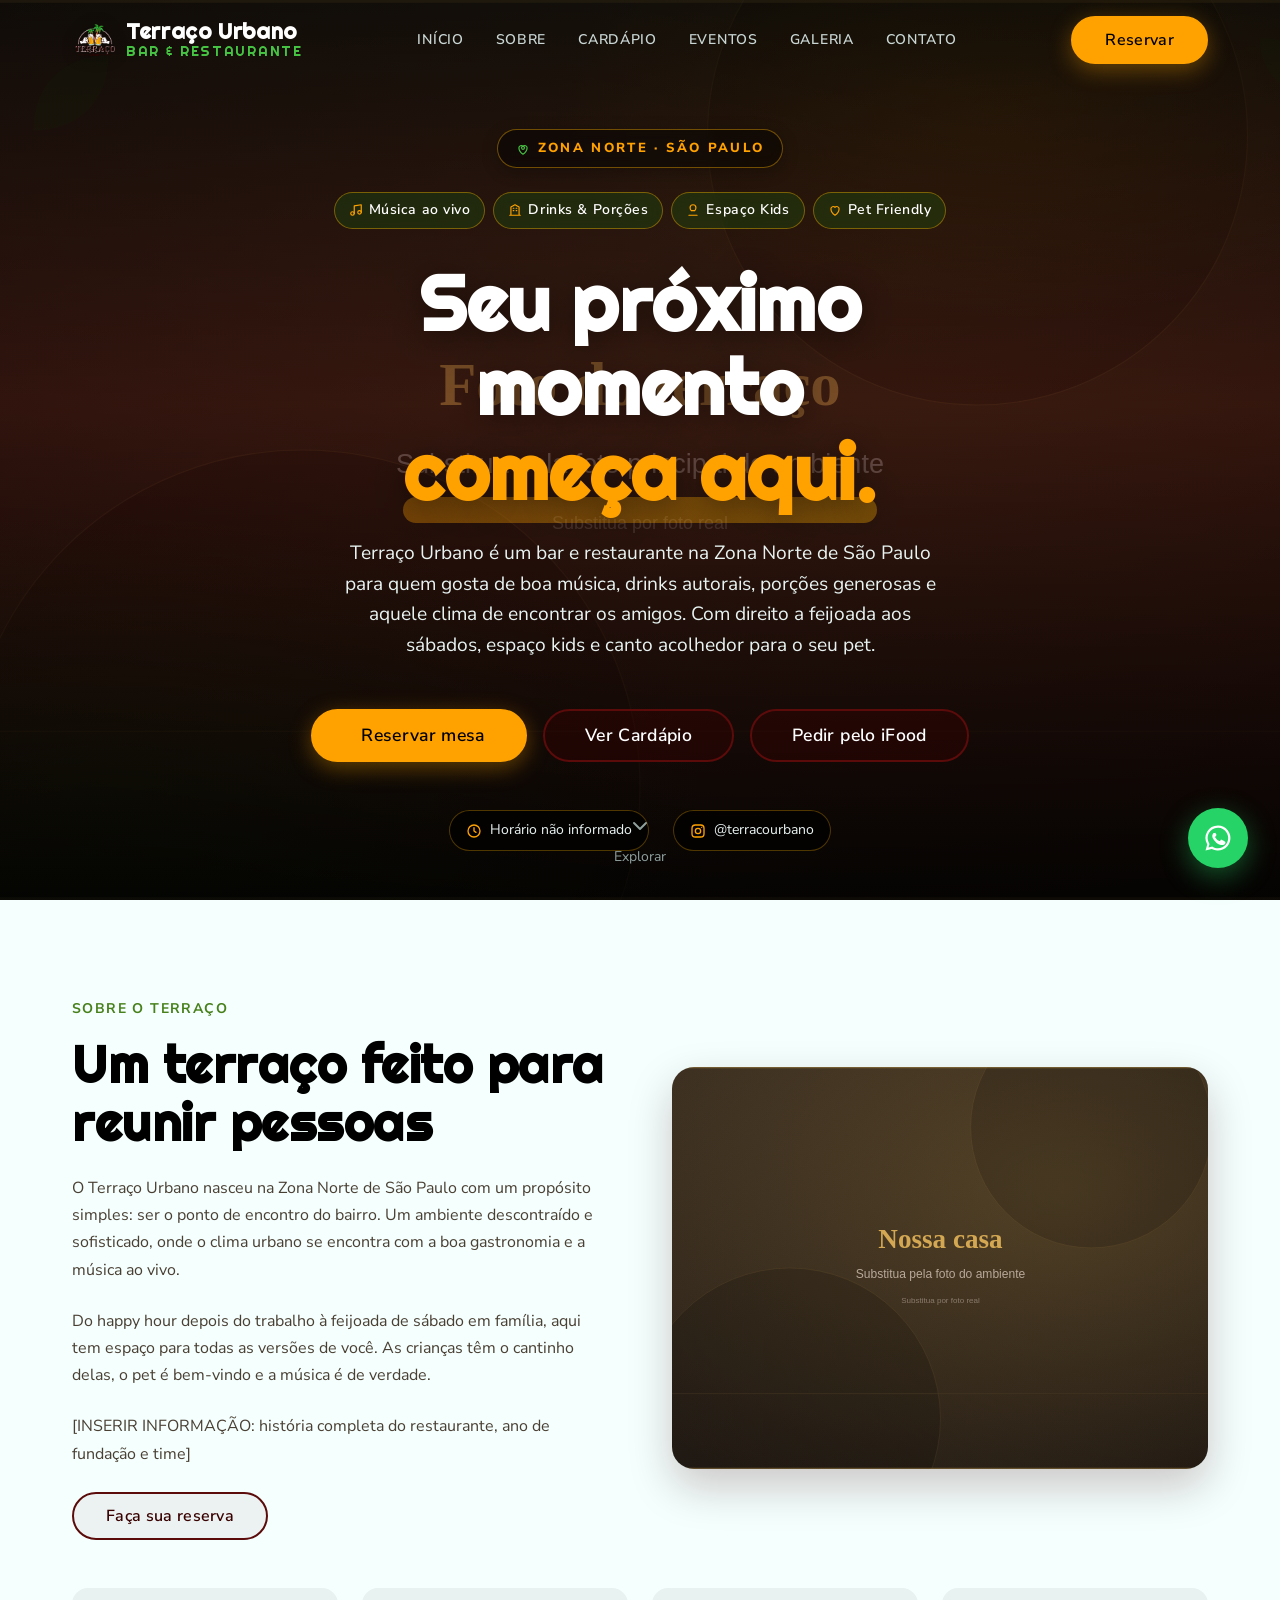
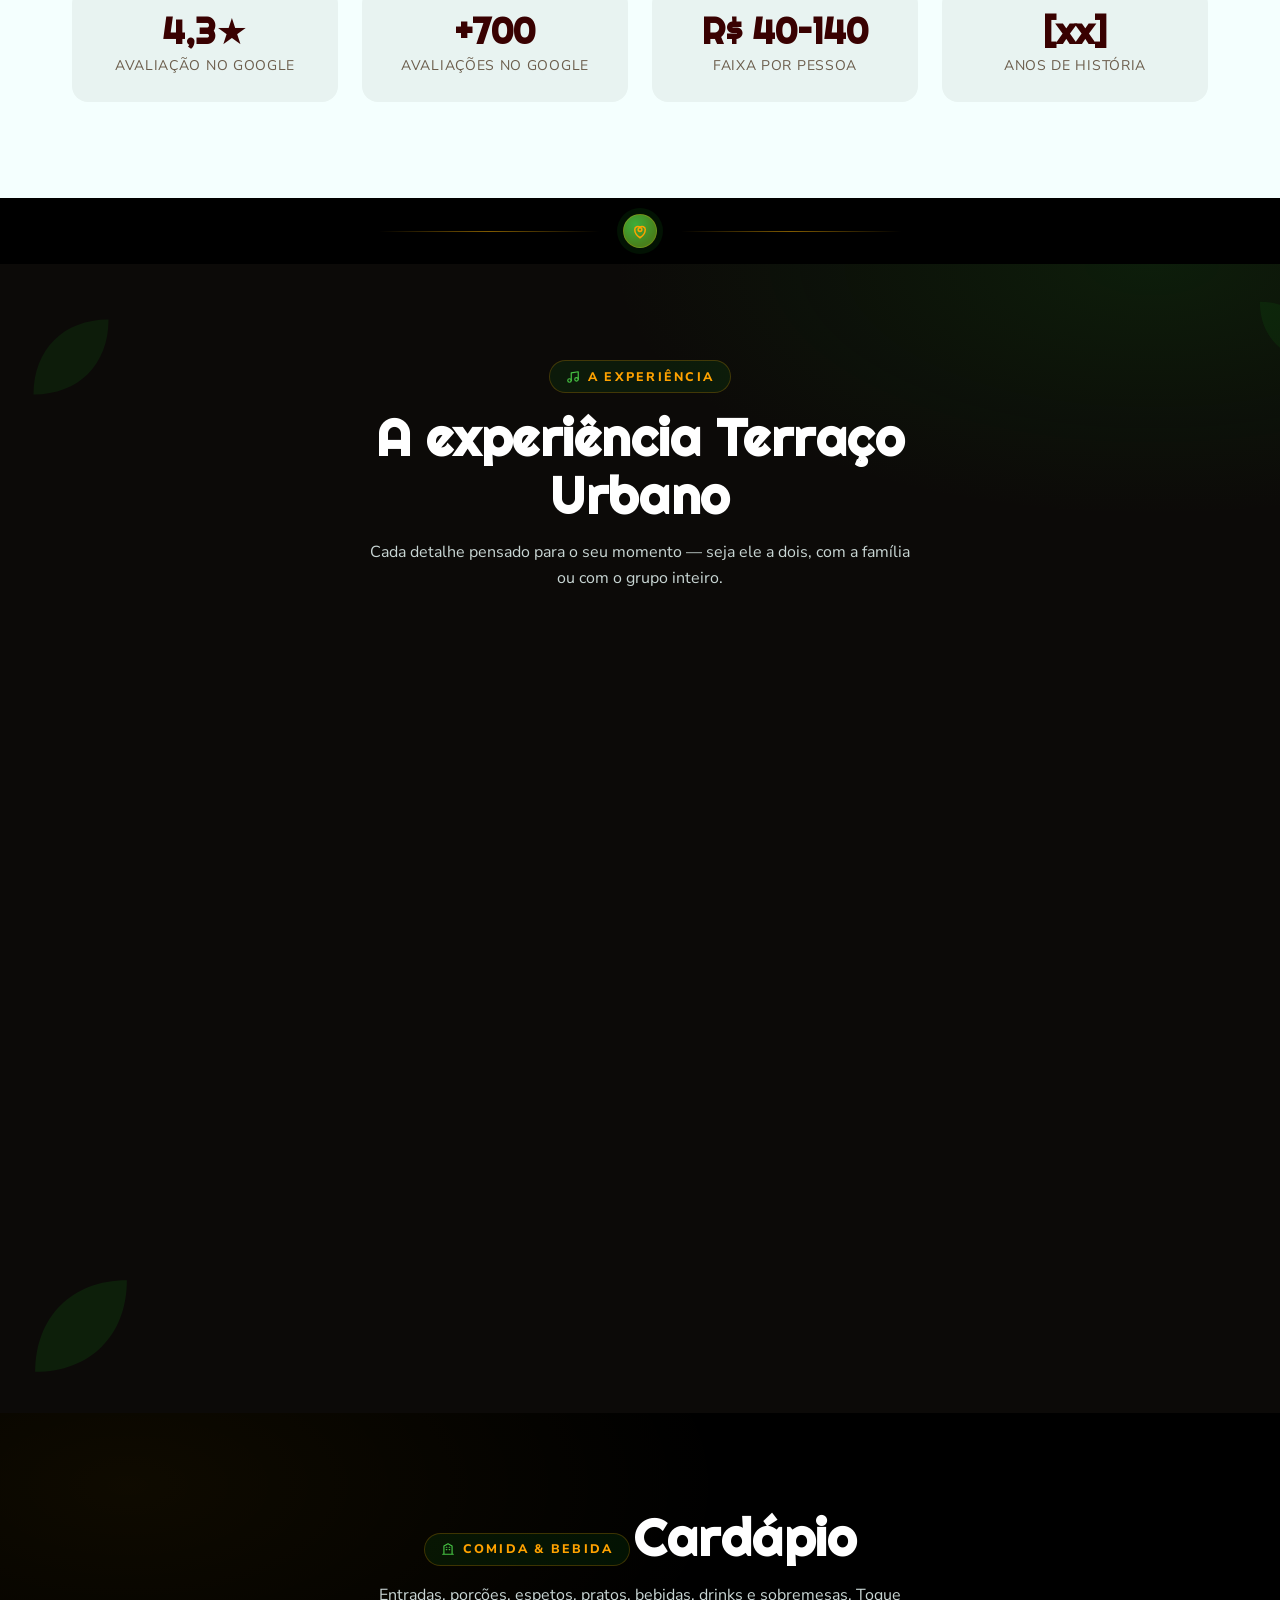
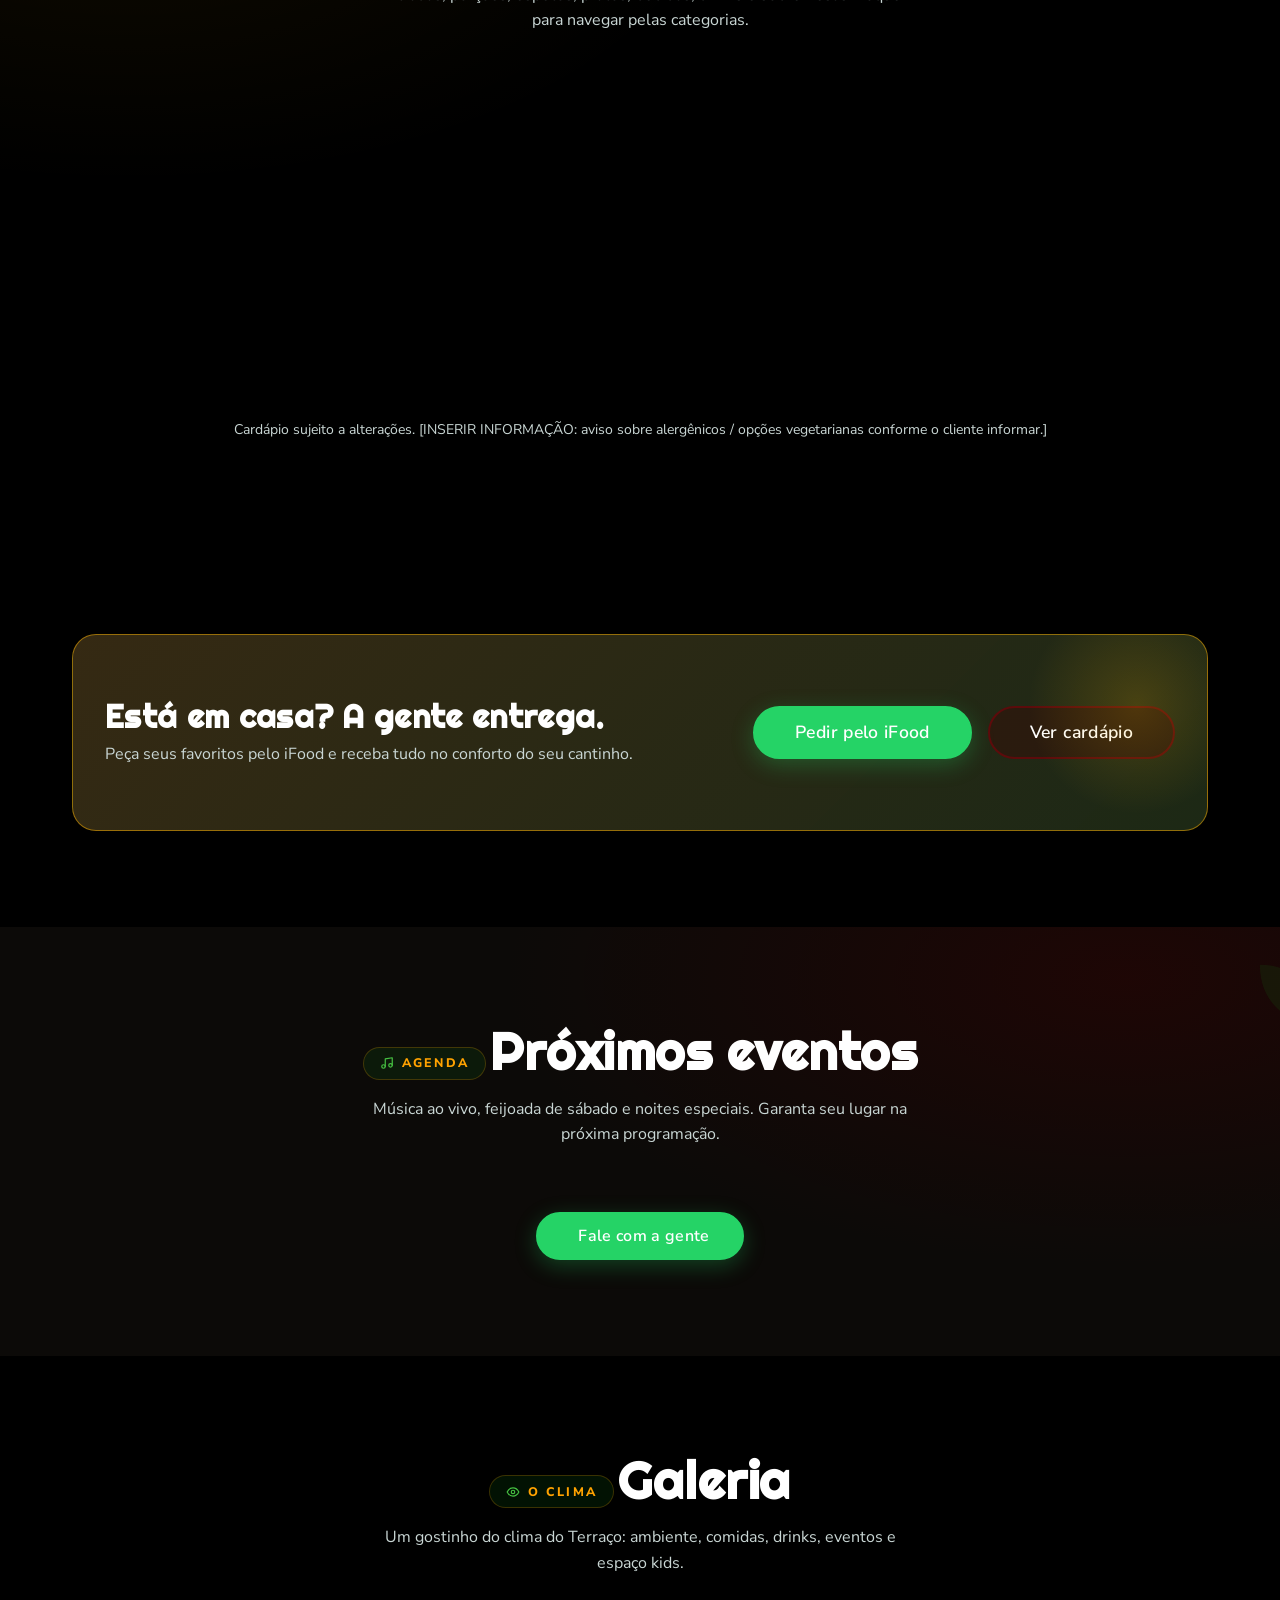
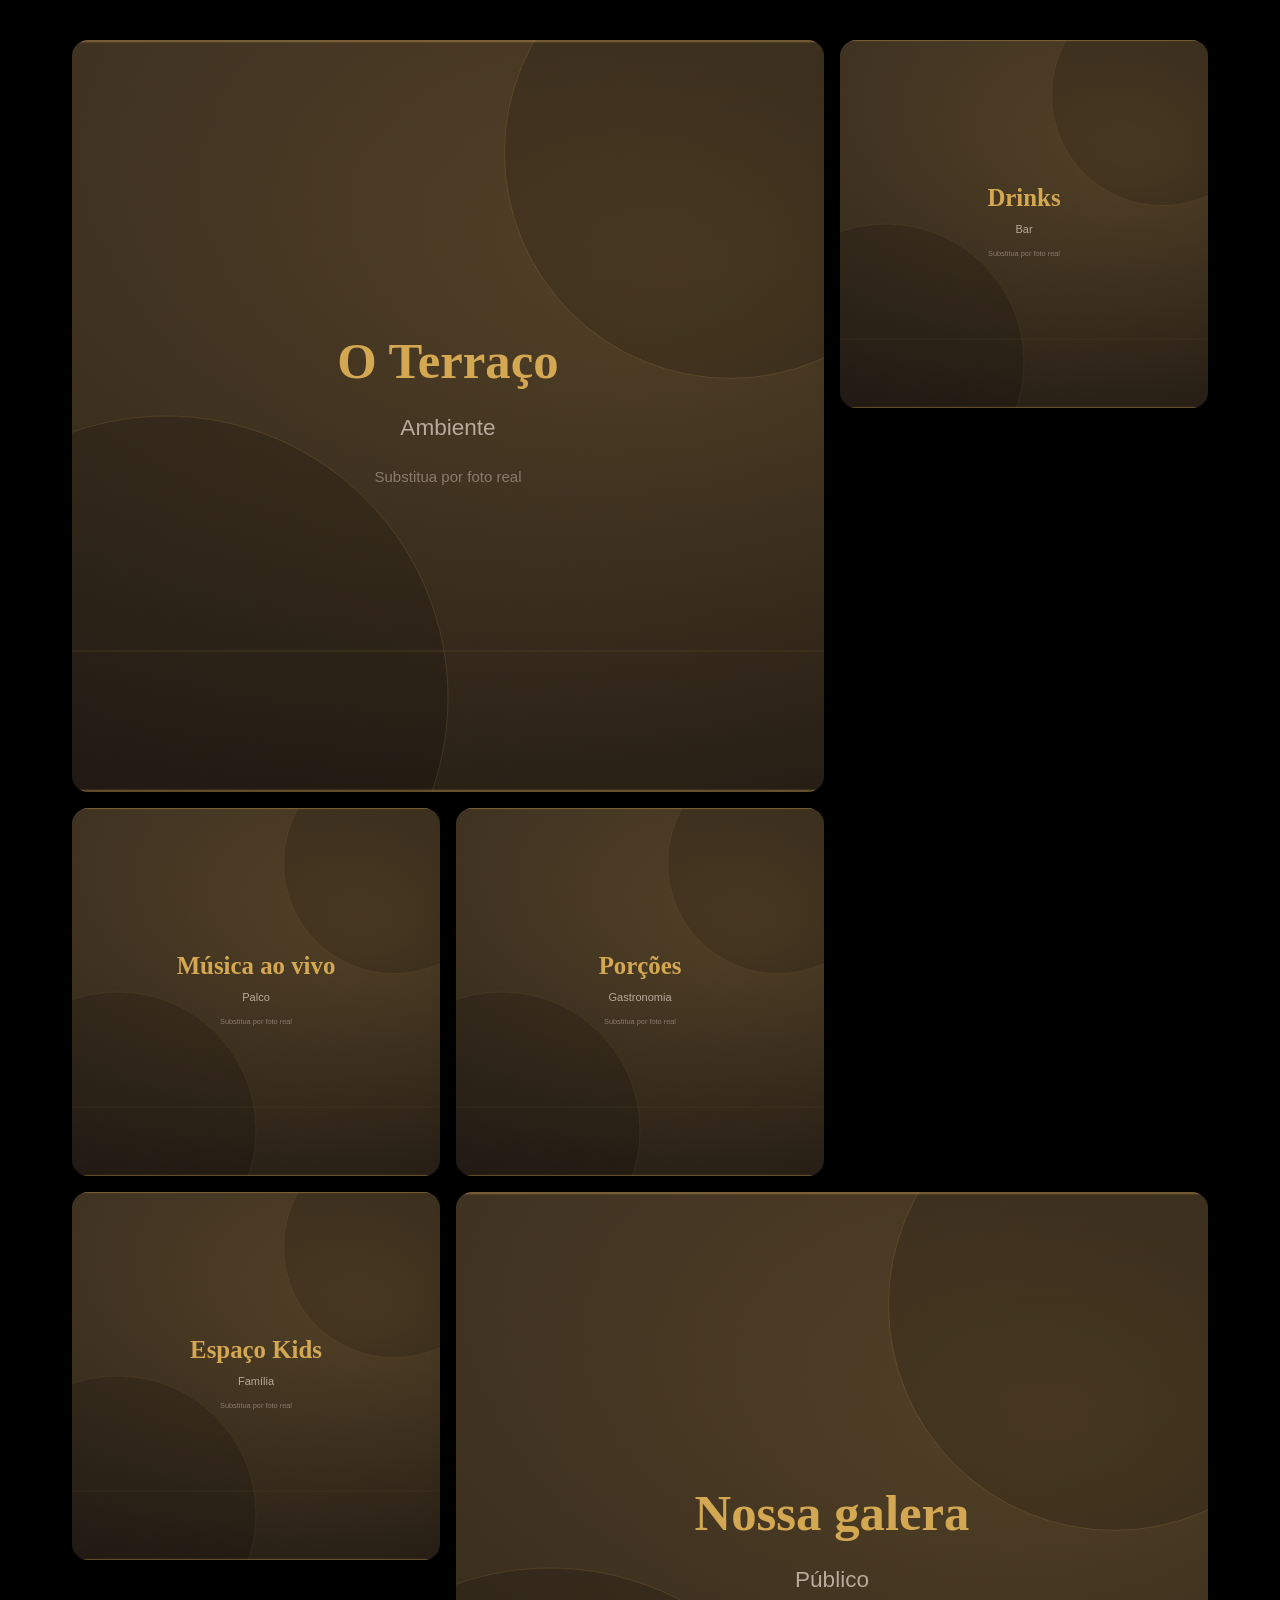
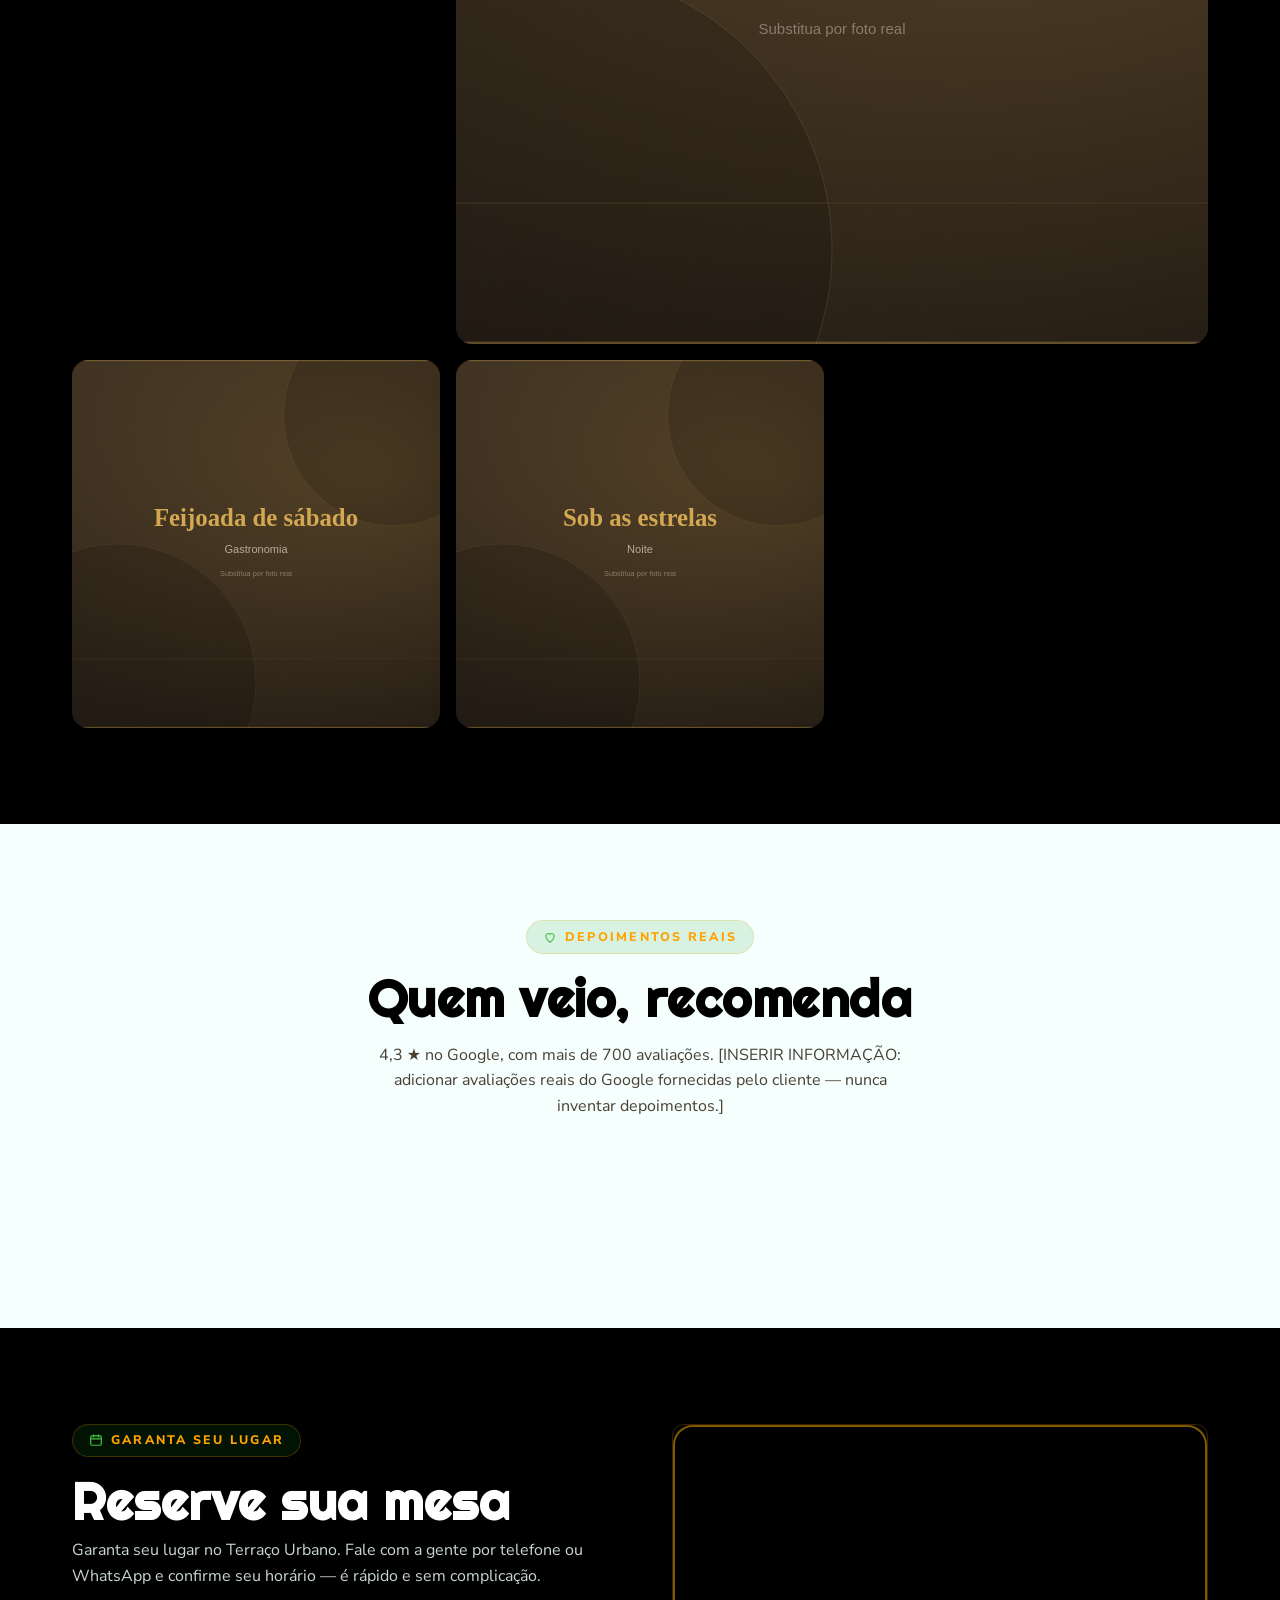
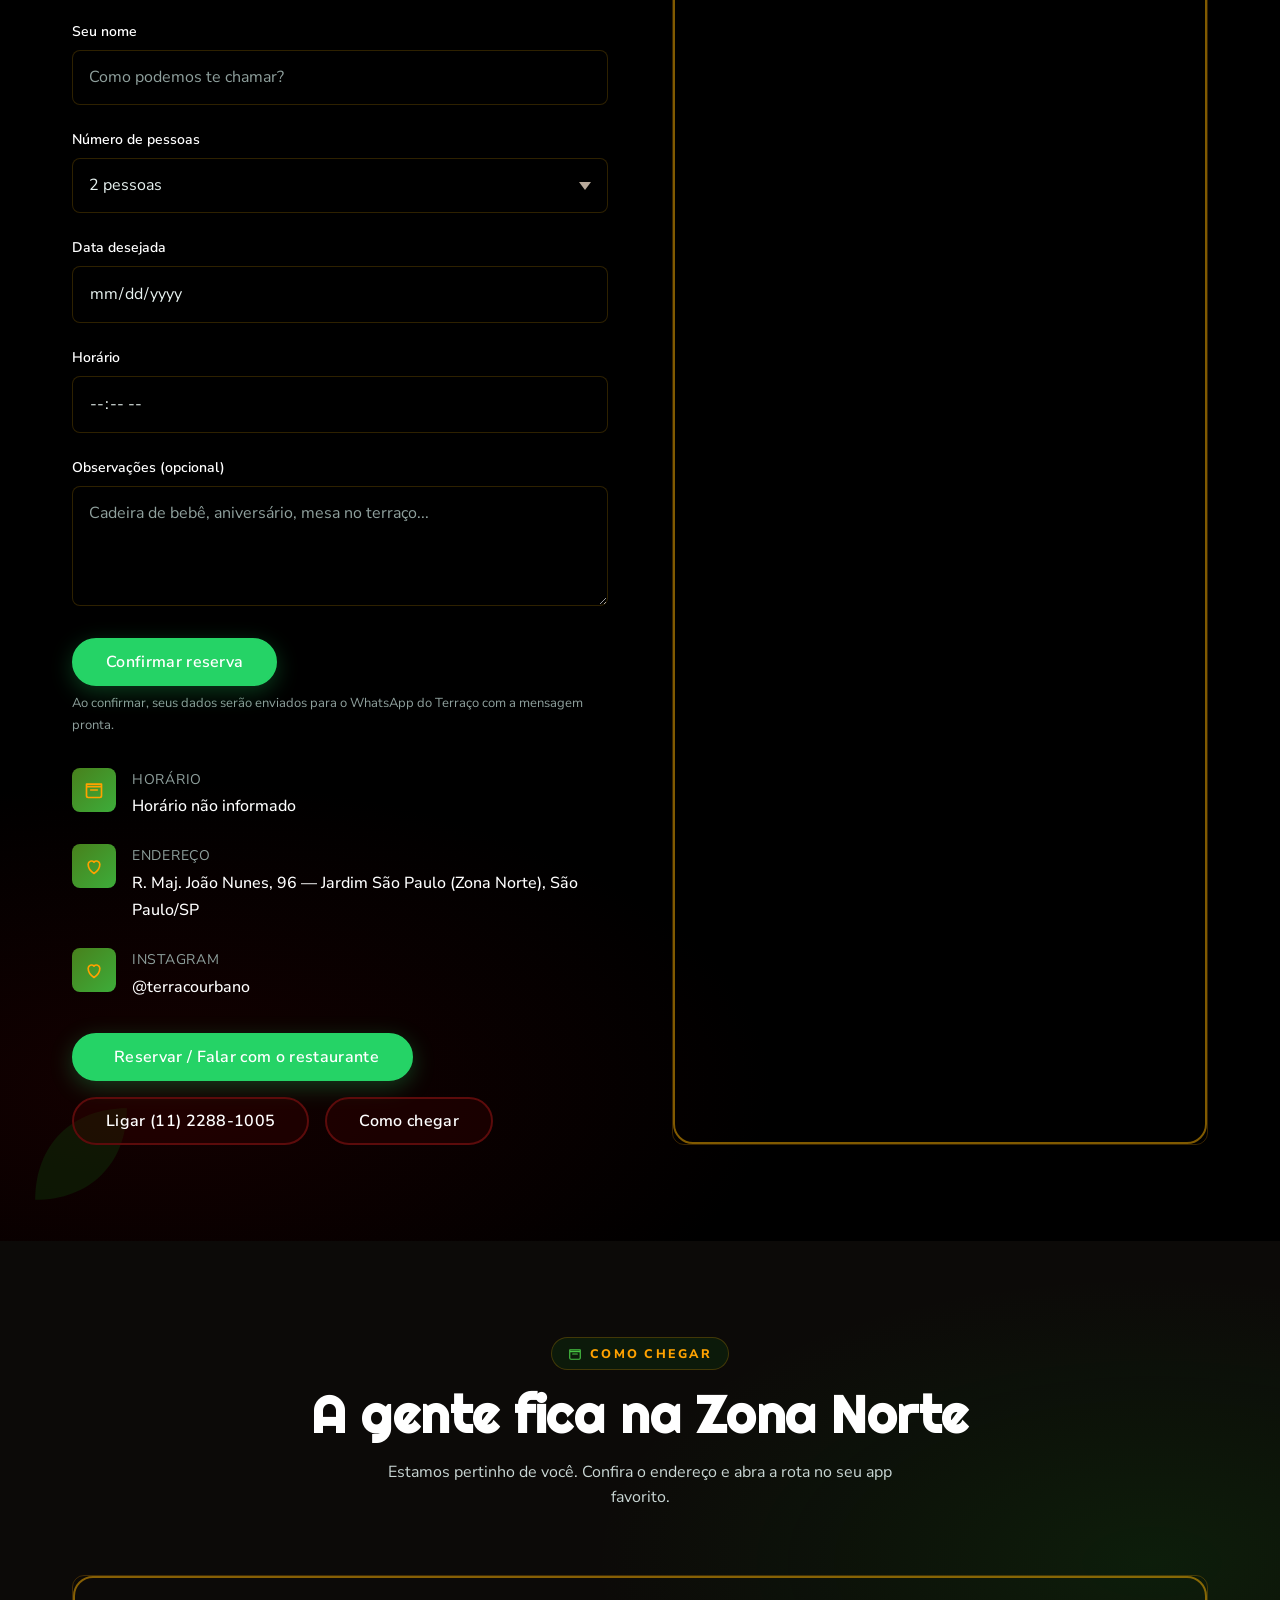
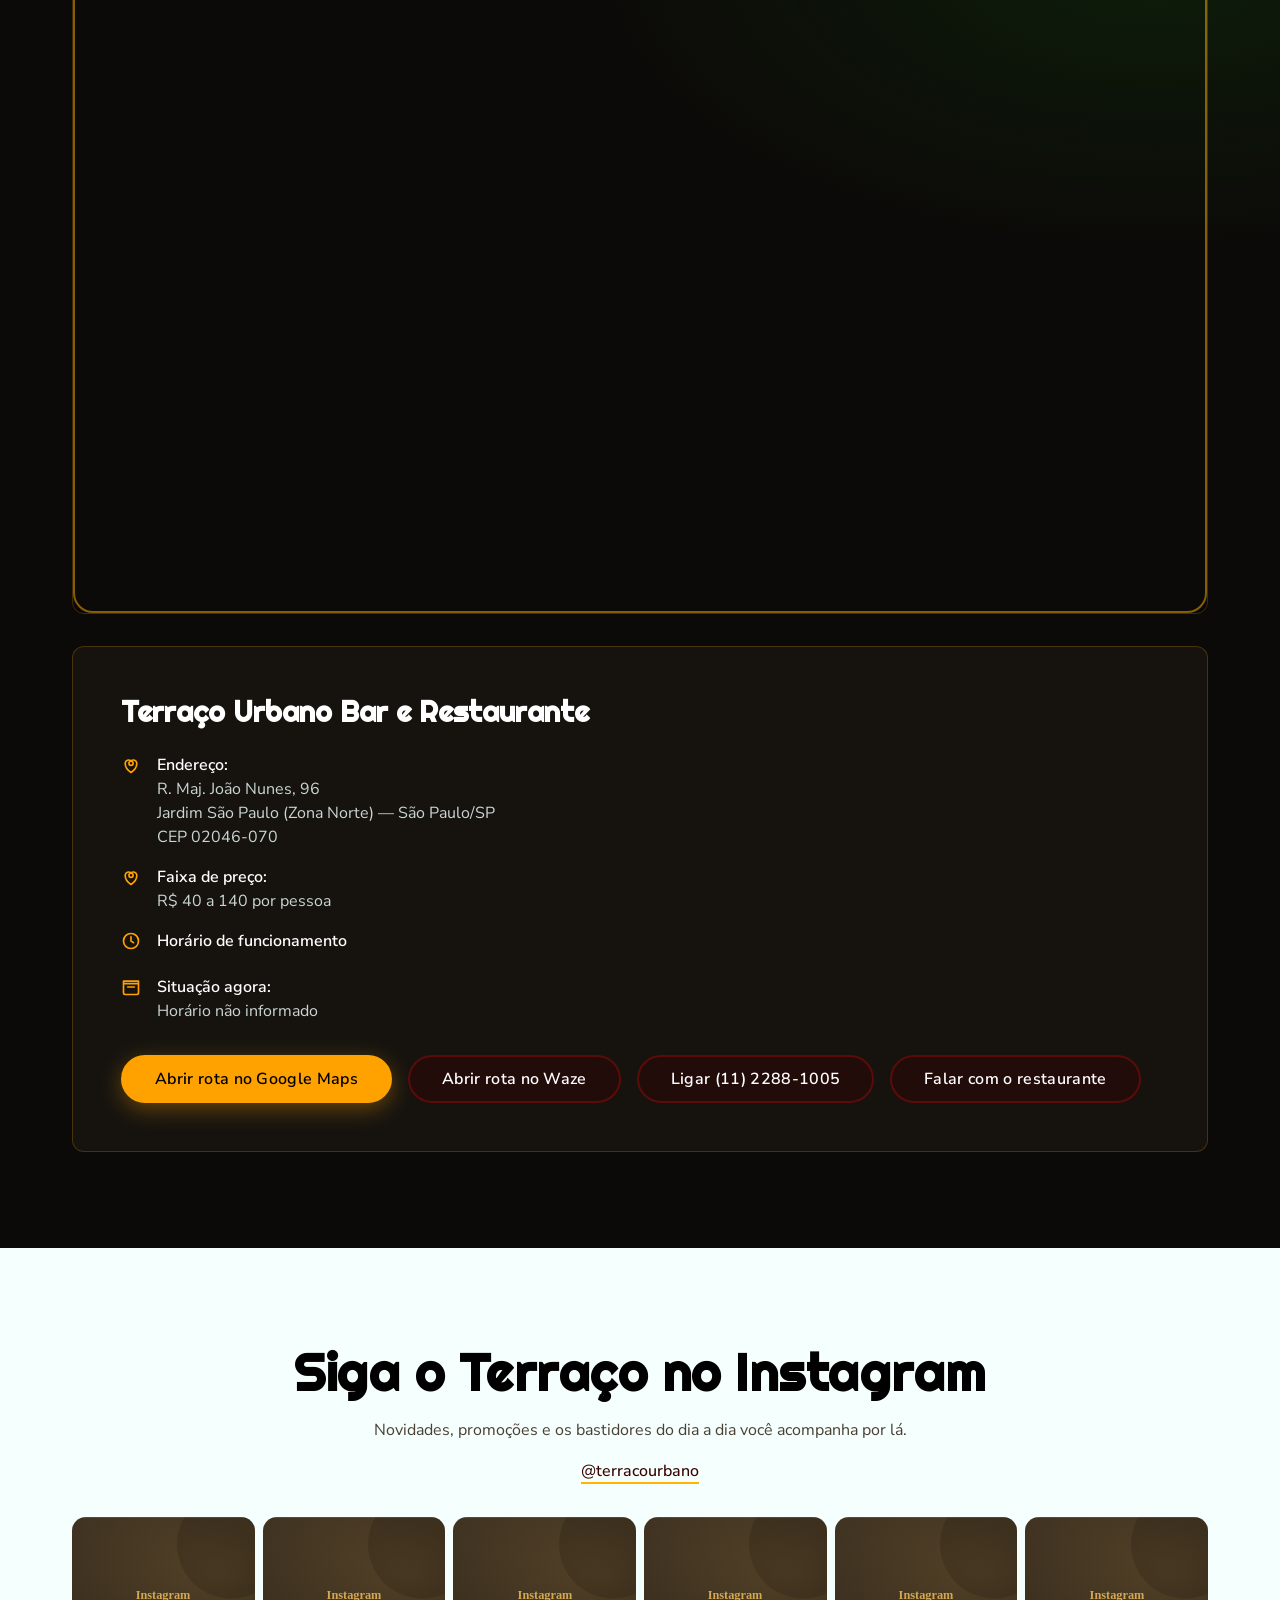
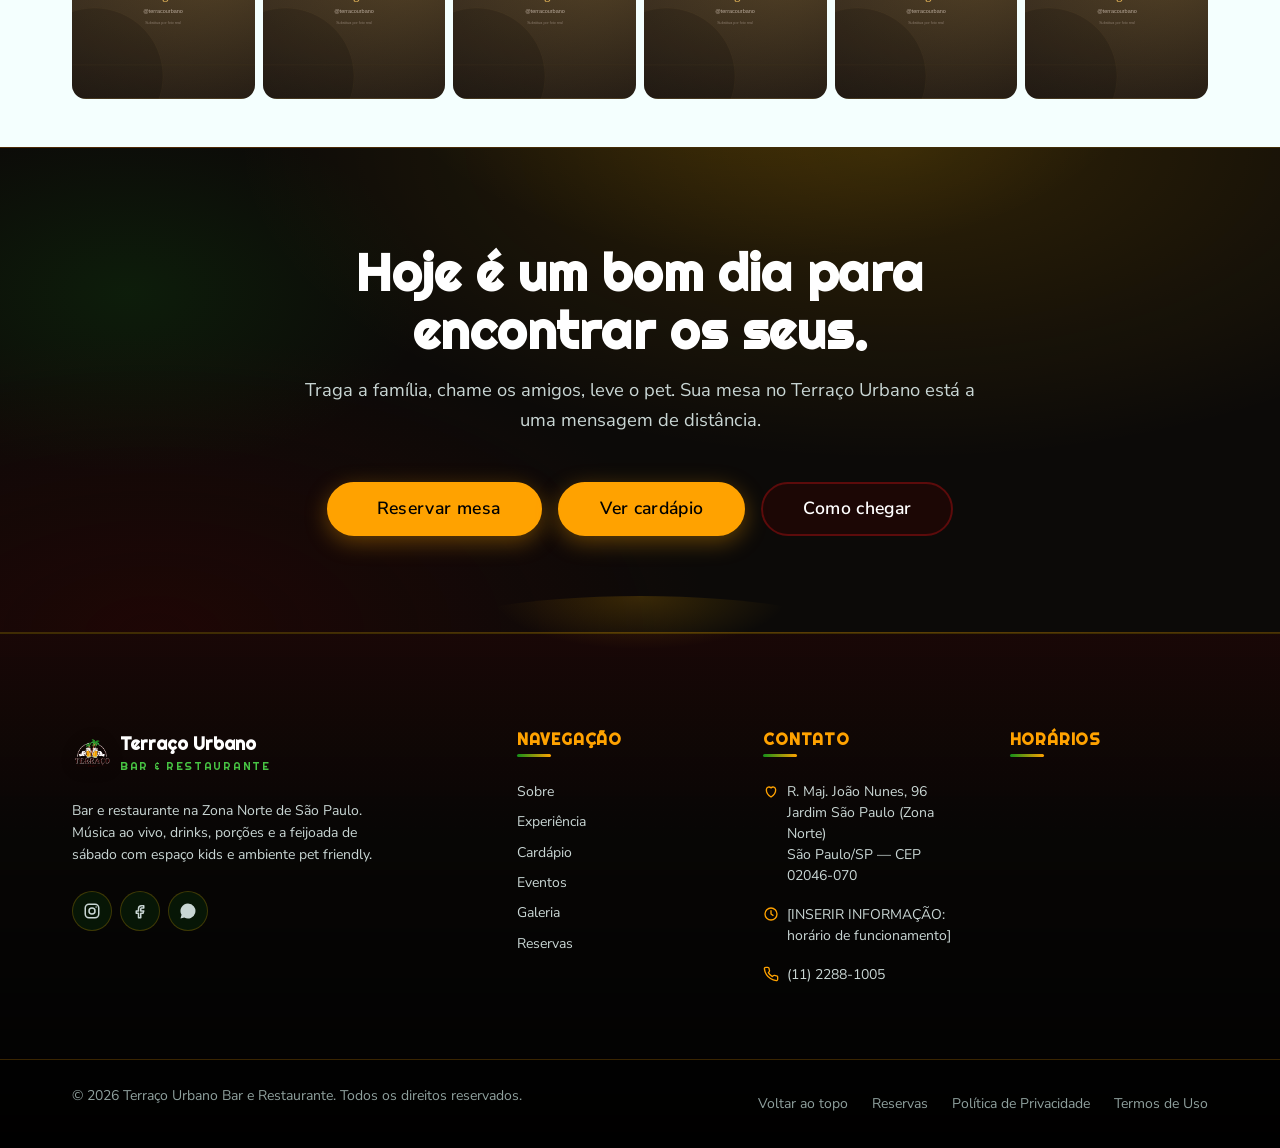
==== commit 6837c1cc: "feat: paleta oficial da logo no redesign (preto, bordô, cerveja, verde tropical) - Fundo principal p" ====
--- a/index.html
+++ b/index.html
@@ -10,7 +10,7 @@
   <meta name="keywords" content="restaurante na zona norte de São Paulo, restaurante jardim são paulo, restaurante na parada inglesa, bar na zona norte, bar com música ao vivo zona norte, restaurante com espaço kids, restaurante pet friendly, terraço urbano, terraço urbano bar e restaurante, bar e restaurante são paulo">
   <meta name="robots" content="index, follow">
   <meta name="author" content="Terraço Urbano Bar e Restaurante">
-  <meta name="theme-color" content="#16130f">
+  <meta name="theme-color" content="#000000">
 
   <!-- ============ CANONICAL ============ -->
   <link rel="canonical" href="[INSERIR URL FINAL DO SITE]">
--- a/css/styles.css
+++ b/css/styles.css
@@ -7,49 +7,55 @@
 @import url('https://fonts.googleapis.com/css2?family=Lilita+One&family=Nunito+Sans:opsz,wght@6..12,400;6..12,500;6..12,600;6..12,700;6..12,800&family=Righteous&display=swap');
 
 /* ── 1. CSS CUSTOM PROPERTIES ──
-   Identidade visual Terraço Urbano:
-   verde tropical + amarelo/dourado (cerveja) + laranja + bordô + creme + carvão/marrom escuro */
+   Identidade visual Terraço Urbano (baseada na descrição da logo):
+   PRETO #000 (urbano) · BORDÔ #390101 (calor/personalidade)
+   AMARELO CERVEJA #FFA200/#FFB400 (cerveja/diversão)
+   VERDE TROPICAL #149019/#47C343/#48811C (tropical/verão)
+   BRANCO/OFF-WHITE #FFFFFF/#F4FFFE (contraste/legibilidade)
+   Proporção de referência: 60% preto · 15% branco · 10% bordô · 8% verde · 7% amarelo */
 :root {
-  /* Colors — base escura (tropical/urbana) */
-  --color-bg: #16130f;
-  --color-bg-alt: #211c16;
-  --color-bg-card: #2a231b;
-  --color-surface: #332a20;
-  --color-cream: #f3e9d7;
-  --color-cream-soft: #e7dcc6;
-
-  /* Verde tropical (folhas de coqueiro) — identity primary */
-  --color-primary: #3f8f4e;
-  --color-primary-light: #5cb36b;
-  --color-primary-dark: #2f6f3d;
-  --color-primary-deep: #265a32;
-
-  /* Amarelo/dourado (cerveja) + laranja */
-  --color-accent: #e9b44c;
-  --color-accent-hover: #f5c76a;
-  --color-orange: #e07b39;
-  --color-orange-hover: #ef8f4c;
-
-  /* Vinho / bordô (texto e detalhes da logo) */
-  --color-wine: #7b1f2b;
-  --color-wine-light: #a0364a;
-  --color-wine-deep: #5d1721;
-
-  /* Texto */
-  --color-text: #f5eee0;
-  --color-text-muted: #cdbfa9;
-  --color-text-dim: #9a8d79;
+  /* Preto — cor de fundo principal */
+  --color-bg: #000000;
+  --color-bg-alt: #0c0a08;
+  --color-bg-card: #16130f;
+  --color-surface: #1e1a15;
+
+  /* Off-white / branco quente (espuma, mãos, contornos) */
+  --color-cream: #f4fffe;
+  --color-cream-soft: #e8f3f1;
+
+  /* Verde tropical (folhas de palmeira/coqueiro) */
+  --color-primary: #149019;
+  --color-primary-light: #47c343;
+  --color-primary-dark: #3dad3a;
+  --color-primary-deep: #48811c;
+
+  /* Amarelo/dourado — cerveja + diversão */
+  --color-accent: #ffa200;
+  --color-accent-hover: #ffb400;
+  --color-orange: #ffb400;
+  --color-orange-hover: #ffc960;
+
+  /* Bordô / vinho escuro — cor institucional (TERRAÇO / Urbano) */
+  --color-wine: #390101;
+  --color-wine-light: #5c0b0b;
+  --color-wine-deep: #2b0000;
+
+  /* Texto — branco / off-white para contraste sobre preto */
+  --color-text: #ffffff;
+  --color-text-muted: #c9d6d4;
+  --color-text-dim: #8fa09d;
   --color-text-strong: #ffffff;
-  --color-border: rgba(63, 143, 78, 0.22);
-  --color-border-hover: rgba(233, 180, 76, 0.45);
+  --color-border: rgba(255, 162, 0, 0.22);
+  --color-border-hover: rgba(255, 180, 0, 0.5);
   --color-white: #ffffff;
-  --color-overlay: rgba(22, 19, 15, 0.74);
-  --color-overlay-hero: linear-gradient(180deg, rgba(22,19,15,0.72) 0%, rgba(38,22,26,0.58) 45%, rgba(22,19,15,0.82) 100%);
-  --color-success: #5cb36b;
+  --color-overlay: rgba(0, 0, 0, 0.74);
+  --color-overlay-hero: linear-gradient(180deg, rgba(0,0,0,0.74) 0%, rgba(43,0,0,0.55) 45%, rgba(0,0,0,0.86) 100%);
+  --color-success: #47c343;
   --color-whatsapp: #25d366;
   --color-whatsapp-hover: #1da851;
 
-  /* Typography — titulos divertidos/retrô-urbano, leitura limpa */
+  /* Typography — titulos fortes/retrô-urbano, leitura limpa */
   --font-heading: 'Righteous', 'Arial Black', system-ui, sans-serif;
   --font-display: 'Lilita One', 'Rockwell', Georgia, serif;
   --font-body: 'Nunito Sans', system-ui, -apple-system, sans-serif;
@@ -3328,8 +3334,8 @@
 body {
   background-color: var(--color-bg);
   background-image:
-    radial-gradient(1200px 480px at 85% -10%, rgba(63, 143, 78, 0.10), transparent 60%),
-    radial-gradient(900px 420px at -10% 30%, rgba(233, 180, 76, 0.05), transparent 55%);
+    radial-gradient(1200px 480px at 85% -10%, rgba(20, 144, 25, 0.10), transparent 60%),
+    radial-gradient(900px 420px at -10% 30%, rgba(255, 180, 0, 0.05), transparent 55%);
   background-attachment: fixed;
 }
 
@@ -3368,7 +3374,7 @@
   color: var(--color-accent);
   border: 1px solid var(--color-border);
   border-radius: var(--radius-pill);
-  background-color: rgba(63, 143, 78, 0.12);
+  background-color: rgba(20, 144, 25, 0.12);
 }
 
 .tropical-kicker svg {
@@ -3462,14 +3468,14 @@
   color: var(--color-accent);
   background: radial-gradient(circle at 35% 30%, var(--color-primary-dark), var(--color-primary-deep) 68%);
   border: 1px solid var(--color-border);
-  box-shadow: 0 0 0 6px rgba(63, 143, 78, 0.12);
+  box-shadow: 0 0 0 6px rgba(20, 144, 25, 0.12);
 }
 
 .tropical-divider__icon svg { width: 18px; height: 18px; }
 
 /* ── Header: identidade com acento tropical ── */
 .header.scrolled {
-  background-color: rgba(22, 19, 15, 0.92);
+  background-color: rgba(0, 0, 0, 0.92);
   border-bottom: 1px solid var(--color-border);
   box-shadow: 0 4px 24px rgba(0, 0, 0, 0.35);
 }
@@ -3517,40 +3523,40 @@
   left: 130%;
 }
 
-/* Primary — verde tropical */
+/* Primary — amarelo/dourado cerveja (principal) */
 .btn-primary {
-  background-color: var(--color-primary);
-  border-color: var(--color-primary);
-  color: var(--color-white);
-  box-shadow: 0 6px 22px rgba(63, 143, 78, 0.35);
+  background-color: var(--color-accent);
+  border-color: var(--color-accent);
+  color: var(--color-bg);
+  box-shadow: 0 6px 22px rgba(255, 162, 0, 0.35);
 }
 
 .btn-primary:hover {
-  background-color: var(--color-primary-light);
-  border-color: var(--color-primary-light);
-  color: var(--color-white);
+  background-color: var(--color-accent-hover);
+  border-color: var(--color-accent-hover);
+  color: var(--color-bg);
   transform: translateY(-3px);
-  box-shadow: 0 10px 30px rgba(63, 143, 78, 0.45);
+  box-shadow: 0 10px 30px rgba(255, 180, 0, 0.5);
 }
 
 .btn-primary:active {
   transform: translateY(0) scale(0.97);
-  box-shadow: 0 3px 12px rgba(63, 143, 78, 0.3);
-}
-
-/* Secondary — bordô com borda */
+  box-shadow: 0 3px 12px rgba(255, 162, 0, 0.35);
+}
+
+/* Secondary — bordô institucional (fundo escuro quente) */
 .btn-secondary {
-  color: var(--color-text);
+  color: var(--color-white);
   border-color: var(--color-wine-light);
-  background-color: rgba(123, 31, 43, 0.06);
+  background-color: rgba(57, 1, 1, 0.35);
 }
 
 .btn-secondary:hover {
   background-color: var(--color-wine);
   border-color: var(--color-wine);
-  color: var(--color-white);
+  color: var(--color-accent);
   transform: translateY(-3px);
-  box-shadow: 0 10px 26px rgba(123, 31, 43, 0.4);
+  box-shadow: 0 10px 26px rgba(57, 1, 1, 0.5);
 }
 
 .btn-secondary:active {
@@ -3568,19 +3574,19 @@
   box-shadow: 0 10px 30px rgba(37, 211, 102, 0.4);
 }
 
-/* Destaque laranja para CTAs especiais (iFood / reservas) */
+/* Destaque dourado para CTAs especiais (iFood / reservas) */
 .btn-orange {
   background-color: var(--color-orange);
   border-color: var(--color-orange);
-  color: var(--color-white);
+  color: var(--color-bg);
 }
 
 .btn-orange:hover {
   background-color: var(--color-orange-hover);
   border-color: var(--color-orange-hover);
-  color: var(--color-white);
+  color: var(--color-bg);
   transform: translateY(-3px);
-  box-shadow: 0 10px 30px rgba(224, 123, 57, 0.4);
+  box-shadow: 0 10px 30px rgba(255, 201, 96, 0.45);
 }
 
 /* ── HERO: primeira dobra mais tropical + urbana ── */
@@ -3595,14 +3601,14 @@
   z-index: 1;
   pointer-events: none;
   background:
-    radial-gradient(720px 340px at 78% 12%, rgba(233, 180, 76, 0.16), transparent 62%),
-    radial-gradient(1000px 460px at 8% 88%, rgba(63, 143, 78, 0.22), transparent 60%);
+    radial-gradient(720px 340px at 78% 12%, rgba(255, 180, 0, 0.16), transparent 62%),
+    radial-gradient(1000px 460px at 8% 88%, rgba(20, 144, 25, 0.2), transparent 60%);
 }
 
 .hero__badge {
-  background-color: rgba(63, 143, 78, 0.16);
-  border-color: rgba(233, 180, 76, 0.35);
-  color: var(--color-cream);
+  background-color: rgba(20, 144, 25, 0.18);
+  border-color: rgba(255, 180, 0, 0.4);
+  color: var(--color-white);
   font-weight: 600;
   letter-spacing: 0.04em;
   backdrop-filter: blur(6px);
@@ -3644,16 +3650,16 @@
   margin-bottom: var(--space-md);
   font-size: 0.82rem;
   color: var(--color-accent);
-  background-color: rgba(22, 19, 15, 0.45);
-  border-color: rgba(233, 180, 76, 0.4);
+  background-color: rgba(0, 0, 0, 0.45);
+  border-color: rgba(255, 180, 0, 0.4);
   backdrop-filter: blur(6px);
   padding: 0.5rem 1.1rem;
   box-shadow: 0 4px 16px rgba(0, 0, 0, 0.25);
 }
 
 .hero__info-item {
-  background-color: rgba(22, 19, 15, 0.6);
-  border-color: rgba(233, 180, 76, 0.3);
+  background-color: rgba(0, 0, 0, 0.6);
+  border-color: rgba(255, 180, 0, 0.3);
   color: var(--color-cream-soft);
   backdrop-filter: blur(6px);
 }
@@ -3685,7 +3691,7 @@
 .about .btn-secondary {
   color: var(--color-wine);
   border-color: var(--color-wine-light);
-  background-color: rgba(123, 31, 43, 0.05);
+  background-color: rgba(57, 1, 1, 0.05);
 }
 
 .about .about__image-accent {
@@ -3700,7 +3706,7 @@
 /* Features em verde profundo */
 .features {
   background:
-    radial-gradient(900px 420px at 90% 0%, rgba(63, 143, 78, 0.14), transparent 60%),
+    radial-gradient(900px 420px at 90% 0%, rgba(20, 144, 25, 0.14), transparent 60%),
     var(--color-bg-alt);
 }
 
@@ -3708,7 +3714,7 @@
   border-radius: 20px;
   border-top: 3px solid var(--color-primary);
   background:
-    linear-gradient(180deg, rgba(63, 143, 78, 0.06), rgba(63, 143, 78, 0)),
+    linear-gradient(180deg, rgba(20, 144, 25, 0.06), rgba(20, 144, 25, 0)),
     var(--color-bg-card);
 }
 
@@ -3720,7 +3726,7 @@
 .feature-card__icon {
   background: linear-gradient(135deg, var(--color-primary-deep), var(--color-primary-dark));
   color: var(--color-accent);
-  box-shadow: inset 0 0 0 1px rgba(233, 180, 76, 0.25);
+  box-shadow: inset 0 0 0 1px rgba(255, 180, 0, 0.25);
 }
 
 .feature-card__title { color: var(--color-text-strong); }
@@ -3729,21 +3735,21 @@
 /* Cardápio — fundo com micro padrão */
 .menu {
   background:
-    radial-gradient(1000px 500px at 10% 10%, rgba(233, 180, 76, 0.06), transparent 60%),
+    radial-gradient(1000px 500px at 10% 10%, rgba(255, 180, 0, 0.06), transparent 60%),
     var(--color-bg);
 }
 
 /* Eventos em bordô profundo */
 .events {
   background:
-    radial-gradient(1000px 460px at 88% 12%, rgba(123, 31, 43, 0.4), transparent 62%),
+    radial-gradient(1000px 460px at 88% 12%, rgba(57, 1, 1, 0.4), transparent 62%),
     var(--color-bg-alt);
 }
 
 .event-card {
   border-radius: 18px;
   border-top: 3px solid var(--color-accent);
-  background: linear-gradient(180deg, rgba(123, 31, 43, 0.18), rgba(123, 31, 43, 0)),
+  background: linear-gradient(180deg, rgba(57, 1, 1, 0.18), rgba(57, 1, 1, 0)),
     var(--color-bg-card);
 }
 
@@ -3758,7 +3764,7 @@
 /* Delivery — cartão com identidade verde/cerveja */
 .delivery__card {
   background:
-    linear-gradient(135deg, rgba(233, 180, 76, 0.10), rgba(63, 143, 78, 0.12)),
+    linear-gradient(135deg, rgba(255, 180, 0, 0.10), rgba(20, 144, 25, 0.12)),
     var(--color-surface);
   border: 1px solid var(--color-border-hover);
   border-radius: 24px;
@@ -3774,7 +3780,7 @@
   width: 220px;
   height: 220px;
   border-radius: var(--radius-circle);
-  background: radial-gradient(circle, rgba(233, 180, 76, 0.18), transparent 70%);
+  background: radial-gradient(circle, rgba(255, 180, 0, 0.18), transparent 70%);
   pointer-events: none;
 }
 
@@ -3791,12 +3797,12 @@
 
 .review-card {
   background-color: #fff9ec;
-  border: 1px solid rgba(123, 31, 43, 0.15);
+  border: 1px solid rgba(57, 1, 1, 0.15);
   border-radius: 18px;
   border-top: 3px solid var(--color-wine);
 }
 
-.review-card:hover { box-shadow: 0 14px 34px rgba(123, 31, 43, 0.18); }
+.review-card:hover { box-shadow: 0 14px 34px rgba(57, 1, 1, 0.18); }
 
 .review-card__quote {
   border-left-color: var(--color-accent);
@@ -3812,7 +3818,7 @@
 /* Reservas — bordô profundo */
 .reservas {
   background:
-    radial-gradient(1000px 500px at 12% 90%, rgba(123, 31, 43, 0.35), transparent 62%),
+    radial-gradient(1000px 500px at 12% 90%, rgba(57, 1, 1, 0.35), transparent 62%),
     var(--color-bg);
 }
 
@@ -3827,8 +3833,8 @@
 .form-input,
 .form-textarea,
 .form-select {
-  background-color: rgba(22, 19, 15, 0.55);
-  border-color: rgba(233, 180, 76, 0.18);
+  background-color: rgba(0, 0, 0, 0.55);
+  border-color: rgba(255, 180, 0, 0.18);
   color: var(--color-cream-soft);
 }
 
@@ -3836,7 +3842,7 @@
 .form-textarea:focus,
 .form-select:focus {
   border-color: var(--color-primary-light);
-  box-shadow: 0 0 0 3px rgba(63, 143, 78, 0.25);
+  box-shadow: 0 0 0 3px rgba(20, 144, 25, 0.25);
 }
 
 .form-label { color: var(--color-text); font-weight: 600; }
@@ -3844,7 +3850,7 @@
 /* Localização — verde tropical */
 .location {
   background:
-    radial-gradient(900px 460px at 90% 20%, rgba(63, 143, 78, 0.14), transparent 62%),
+    radial-gradient(900px 460px at 90% 20%, rgba(20, 144, 25, 0.14), transparent 62%),
     var(--color-bg-alt);
 }
 
@@ -3881,13 +3887,13 @@
 }
 
 .instagram__item { border-radius: 14px; overflow: hidden; }
-.instagram__item-overlay { background: rgba(123, 31, 43, 0.35); }
+.instagram__item-overlay { background: rgba(57, 1, 1, 0.35); }
 
 /* CTA final — grande, com vibe de "aqui a coisa acontece" */
 .cta-final {
   background:
-    radial-gradient(1100px 520px at 70% 0%, rgba(233, 180, 76, 0.14), transparent 60%),
-    radial-gradient(900px 480px at 12% 100%, rgba(123, 31, 43, 0.4), transparent 62%),
+    radial-gradient(1100px 520px at 70% 0%, rgba(255, 180, 0, 0.14), transparent 60%),
+    radial-gradient(900px 480px at 12% 100%, rgba(57, 1, 1, 0.4), transparent 62%),
     var(--color-bg-alt);
   border-top: 1px solid var(--color-border);
   border-bottom: 1px solid var(--color-border);
@@ -3901,9 +3907,9 @@
 /* ── Footer: identidade completa (verde + bordô + arco) ── */
 .footer {
   background:
-    linear-gradient(180deg, rgba(123, 31, 43, 0.28) 0%, rgba(22, 19, 15, 0.4) 40%, rgba(22, 19, 15, 0.9) 100%),
+    linear-gradient(180deg, rgba(57, 1, 1, 0.28) 0%, rgba(0, 0, 0, 0.4) 40%, rgba(0, 0, 0, 0.9) 100%),
     var(--color-bg-alt);
-  border-top: 1px solid rgba(233, 180, 76, 0.24);
+  border-top: 1px solid rgba(255, 180, 0, 0.24);
   position: relative;
 }
 
@@ -3917,7 +3923,7 @@
   width: 420px;
   height: 76px;
   background:
-    radial-gradient(50% 100% at 50% 0%, rgba(233, 180, 76, 0.18), transparent 70%);
+    radial-gradient(50% 100% at 50% 0%, rgba(255, 180, 0, 0.18), transparent 70%);
   border-radius: 50% 50% 0 0;
   pointer-events: none;
 }
@@ -3943,8 +3949,8 @@
 }
 
 .footer__social-link {
-  background: rgba(63, 143, 78, 0.12);
-  border-color: rgba(233, 180, 76, 0.22);
+  background: rgba(20, 144, 25, 0.12);
+  border-color: rgba(255, 180, 0, 0.22);
 }
 
 .footer__social-link:hover {
@@ -3961,11 +3967,11 @@
 
 .footer__bottom {
   border-top: 1px solid var(--color-border);
-  background-color: rgba(22, 19, 15, 0.6);
-}
-
-/* ── Lightbox overlay — vinho profundo ── */
-.lightbox { background-color: rgba(22, 14, 12, 0.92); }
+  background-color: rgba(0, 0, 0, 0.6);
+}
+
+/* ── Lightbox overlay — preto profundo ── */
+.lightbox { background-color: rgba(0, 0, 0, 0.92); }
 
 /* ── WhatsApp flutuante — verde tropical com brilho ── */
 .whatsapp-float {
@@ -3990,13 +3996,13 @@
   background: linear-gradient(135deg, var(--color-accent), var(--color-orange));
   border-color: transparent;
   color: var(--color-bg);
-  box-shadow: 0 6px 18px rgba(233, 180, 76, 0.3);
+  box-shadow: 0 6px 18px rgba(255, 180, 0, 0.3);
 }
 
 .menu-item {
   border-radius: 18px;
   border-left: 4px solid var(--color-primary);
-  background: linear-gradient(180deg, rgba(63, 143, 78, 0.06), rgba(63, 143, 78, 0)),
+  background: linear-gradient(180deg, rgba(20, 144, 25, 0.06), rgba(20, 144, 25, 0)),
     var(--color-bg-card);
   transition: transform var(--transition-default), box-shadow var(--transition-default), border-left-color var(--transition-default);
 }
@@ -4022,9 +4028,9 @@
 }
 
 .menu-item__tag {
-  background-color: rgba(233, 180, 76, 0.14);
+  background-color: rgba(255, 180, 0, 0.14);
   color: var(--color-accent);
-  border: 1px solid rgba(233, 180, 76, 0.25);
+  border: 1px solid rgba(255, 180, 0, 0.25);
 }
 
 .menu-category-title {
@@ -4045,7 +4051,7 @@
 .about__image {
   border-radius: 22px;
   overflow: hidden;
-  box-shadow: 0 18px 44px rgba(123, 31, 43, 0.22);
+  box-shadow: 0 18px 44px rgba(57, 1, 1, 0.22);
 }
 
 .about__image-accent {
@@ -4072,8 +4078,8 @@
 
 .cta-final::before {
   background:
-    radial-gradient(600px 320px at 60% -20%, rgba(233, 180, 76, 0.16), transparent 65%),
-    radial-gradient(500px 300px at 10% 30%, rgba(63, 143, 78, 0.14), transparent 60%);
+    radial-gradient(600px 320px at 60% -20%, rgba(255, 180, 0, 0.16), transparent 65%),
+    radial-gradient(500px 300px at 10% 30%, rgba(20, 144, 25, 0.14), transparent 60%);
 }
 
 /* ── Reduz movimento (acessibilidade) ── */
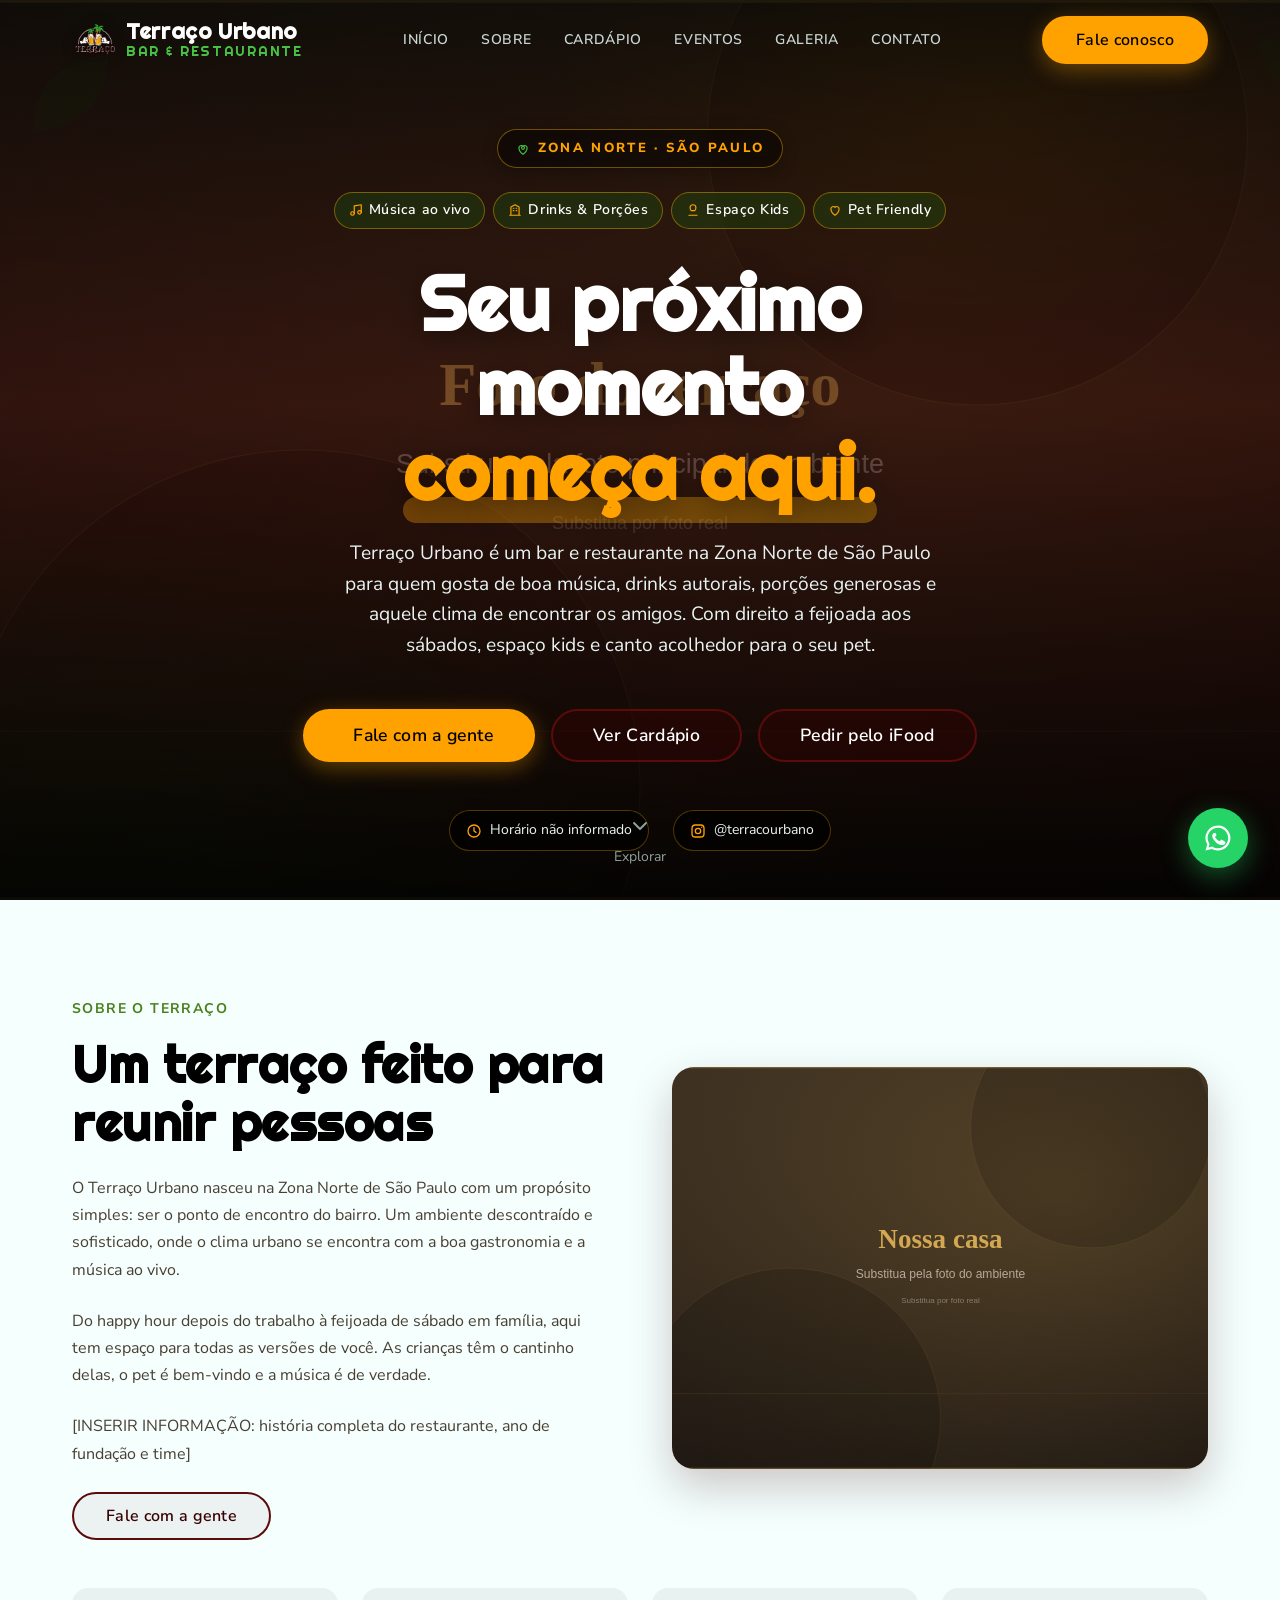
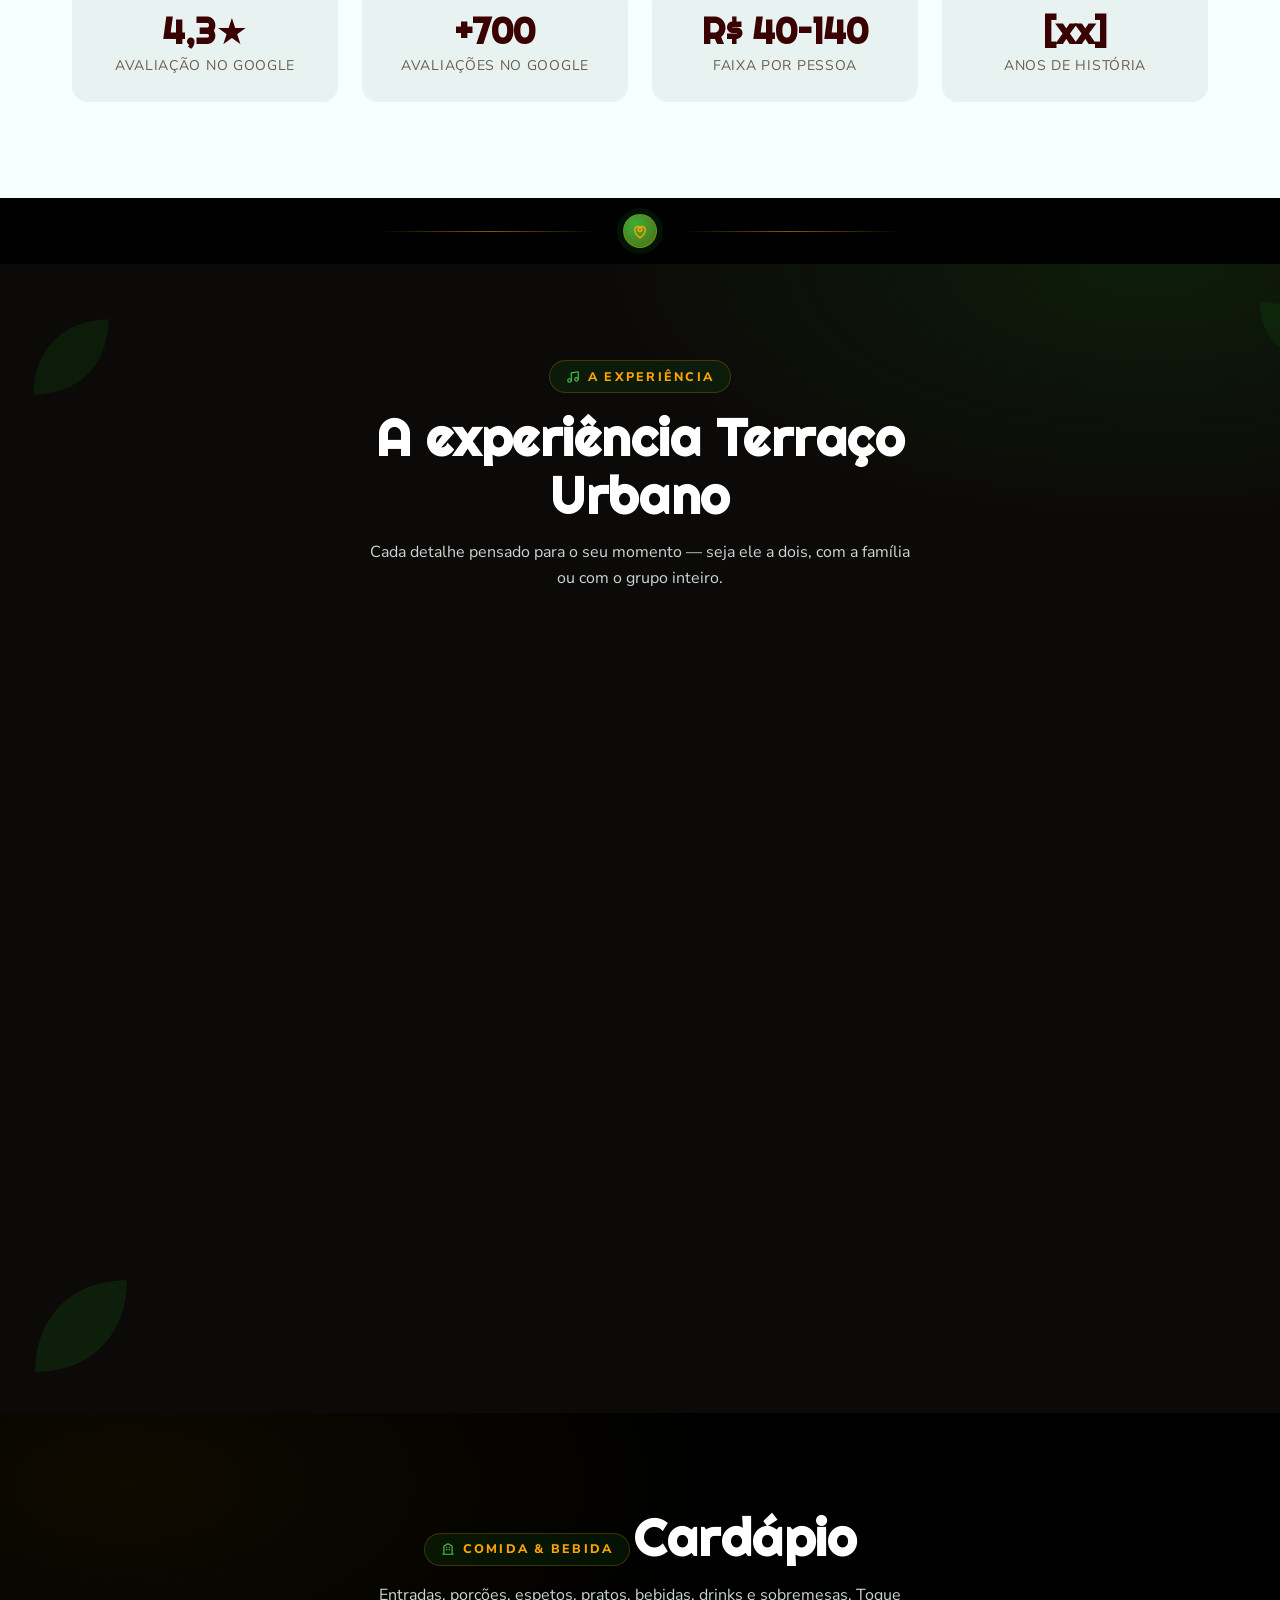
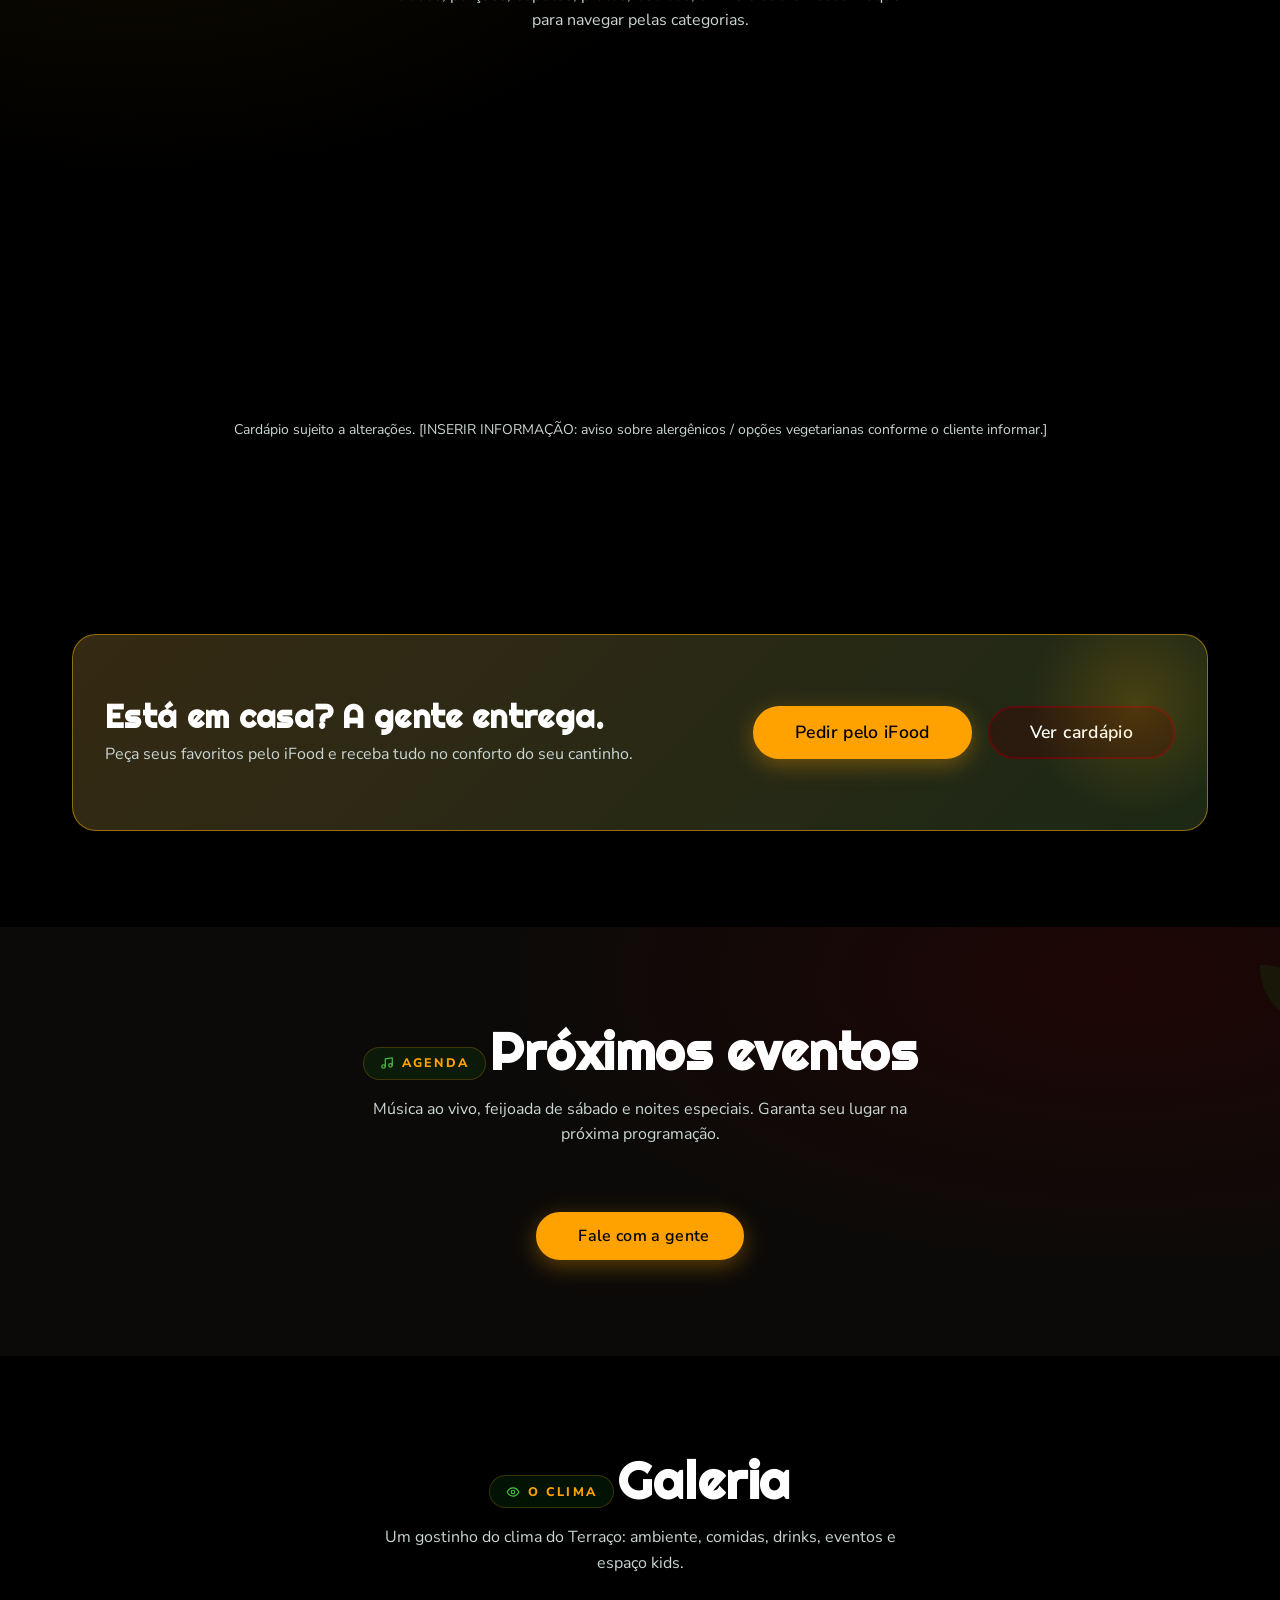
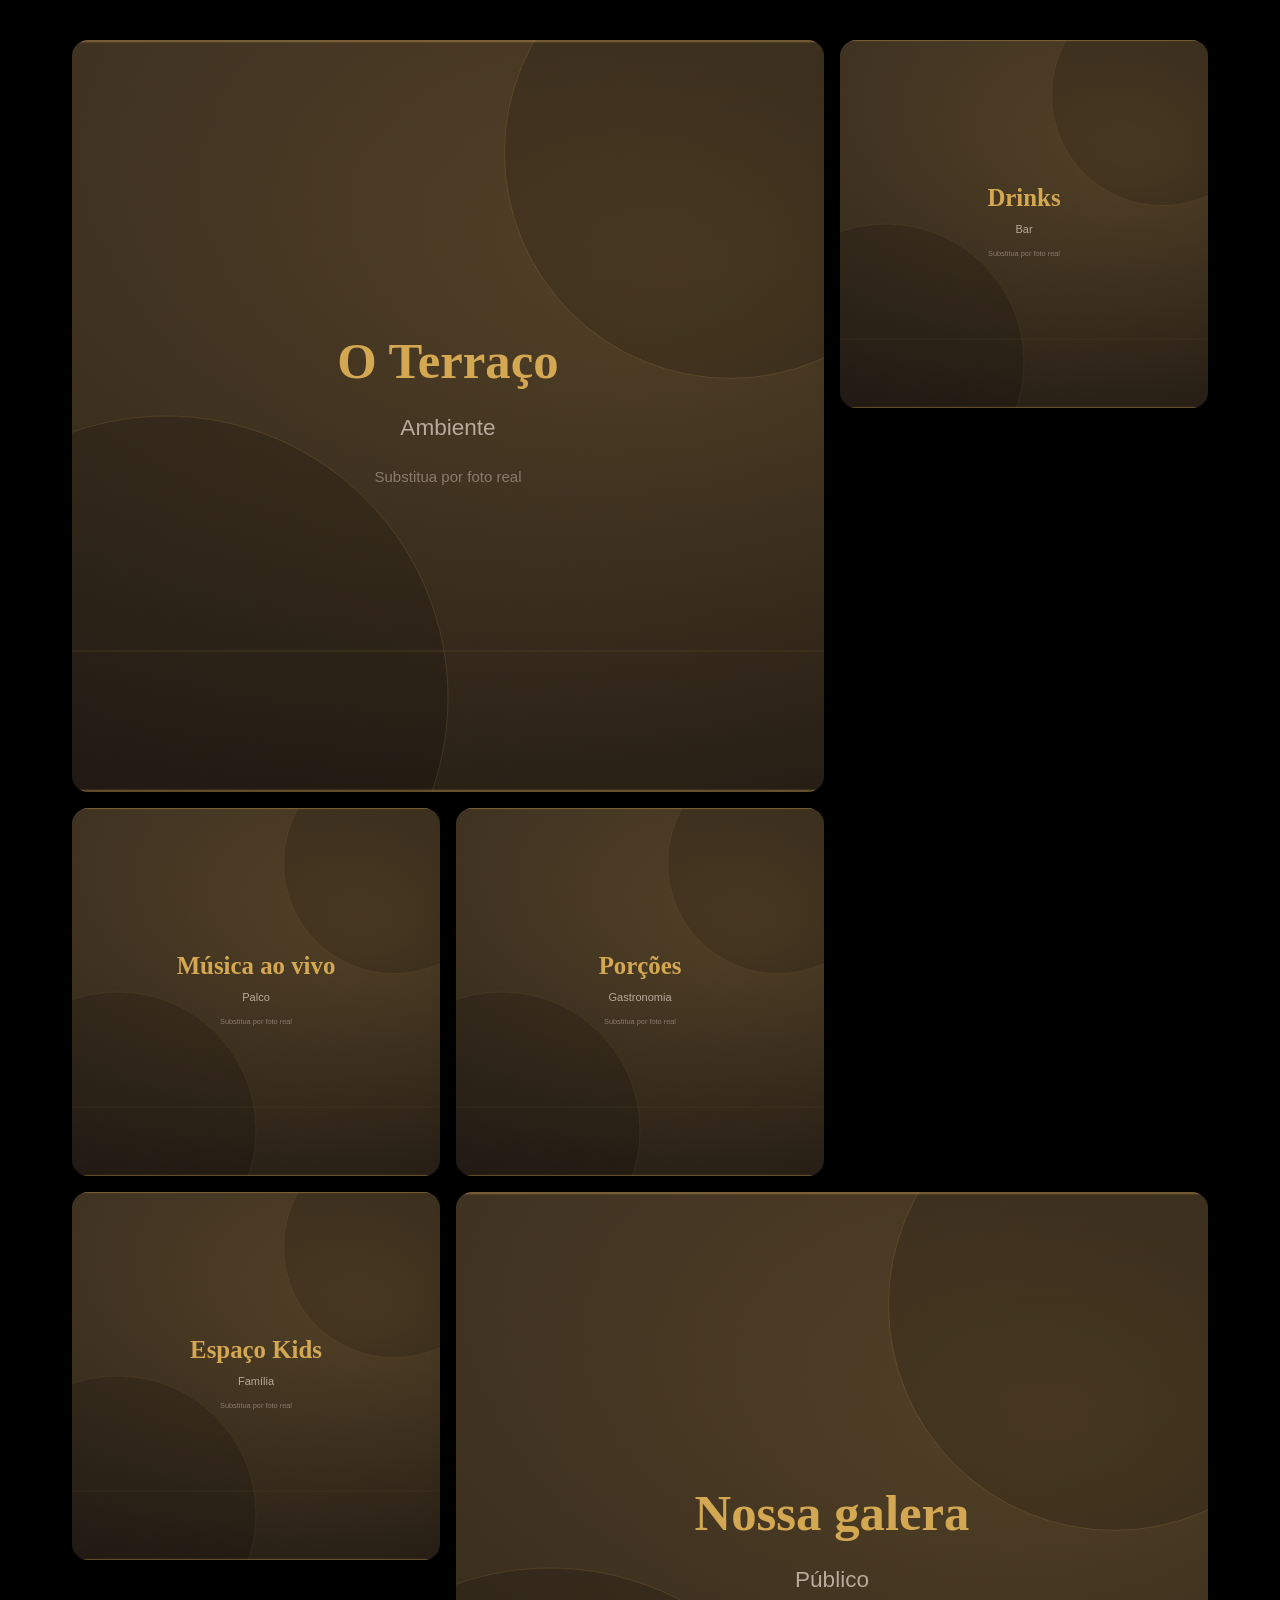
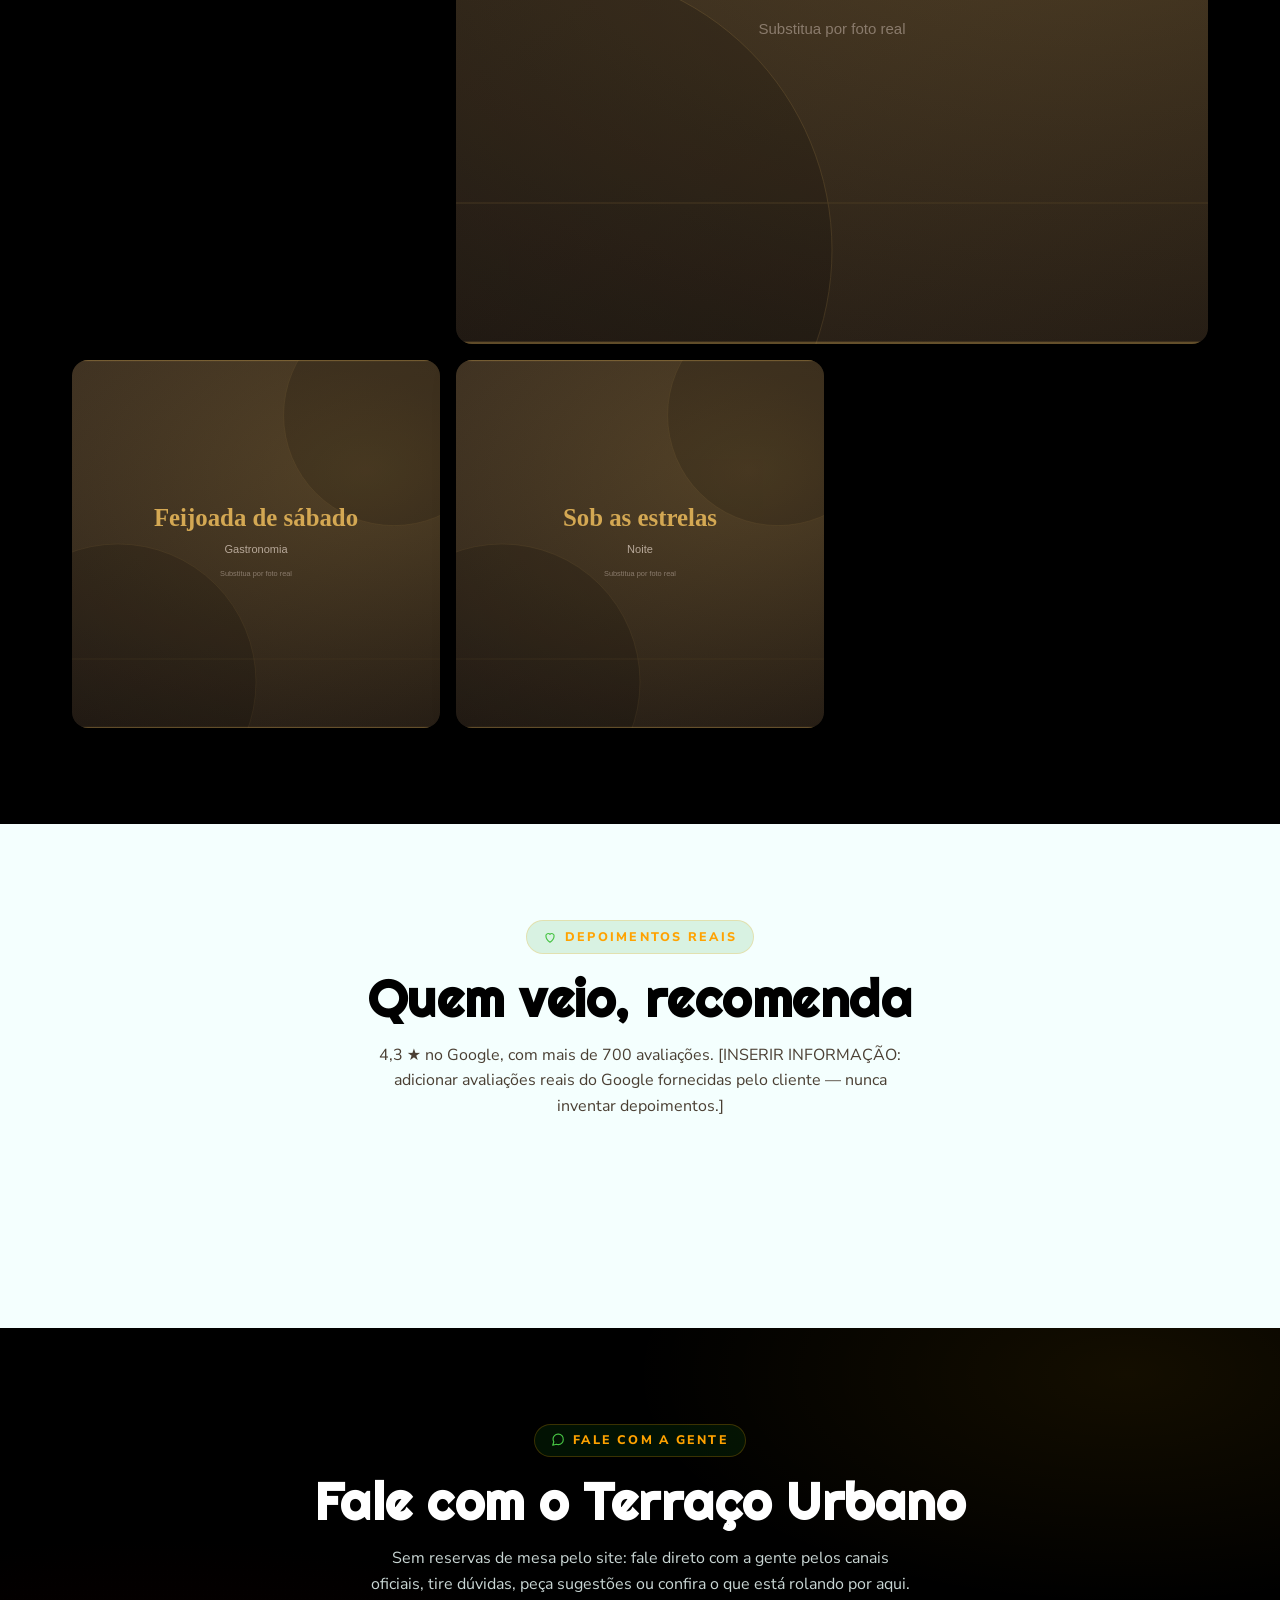
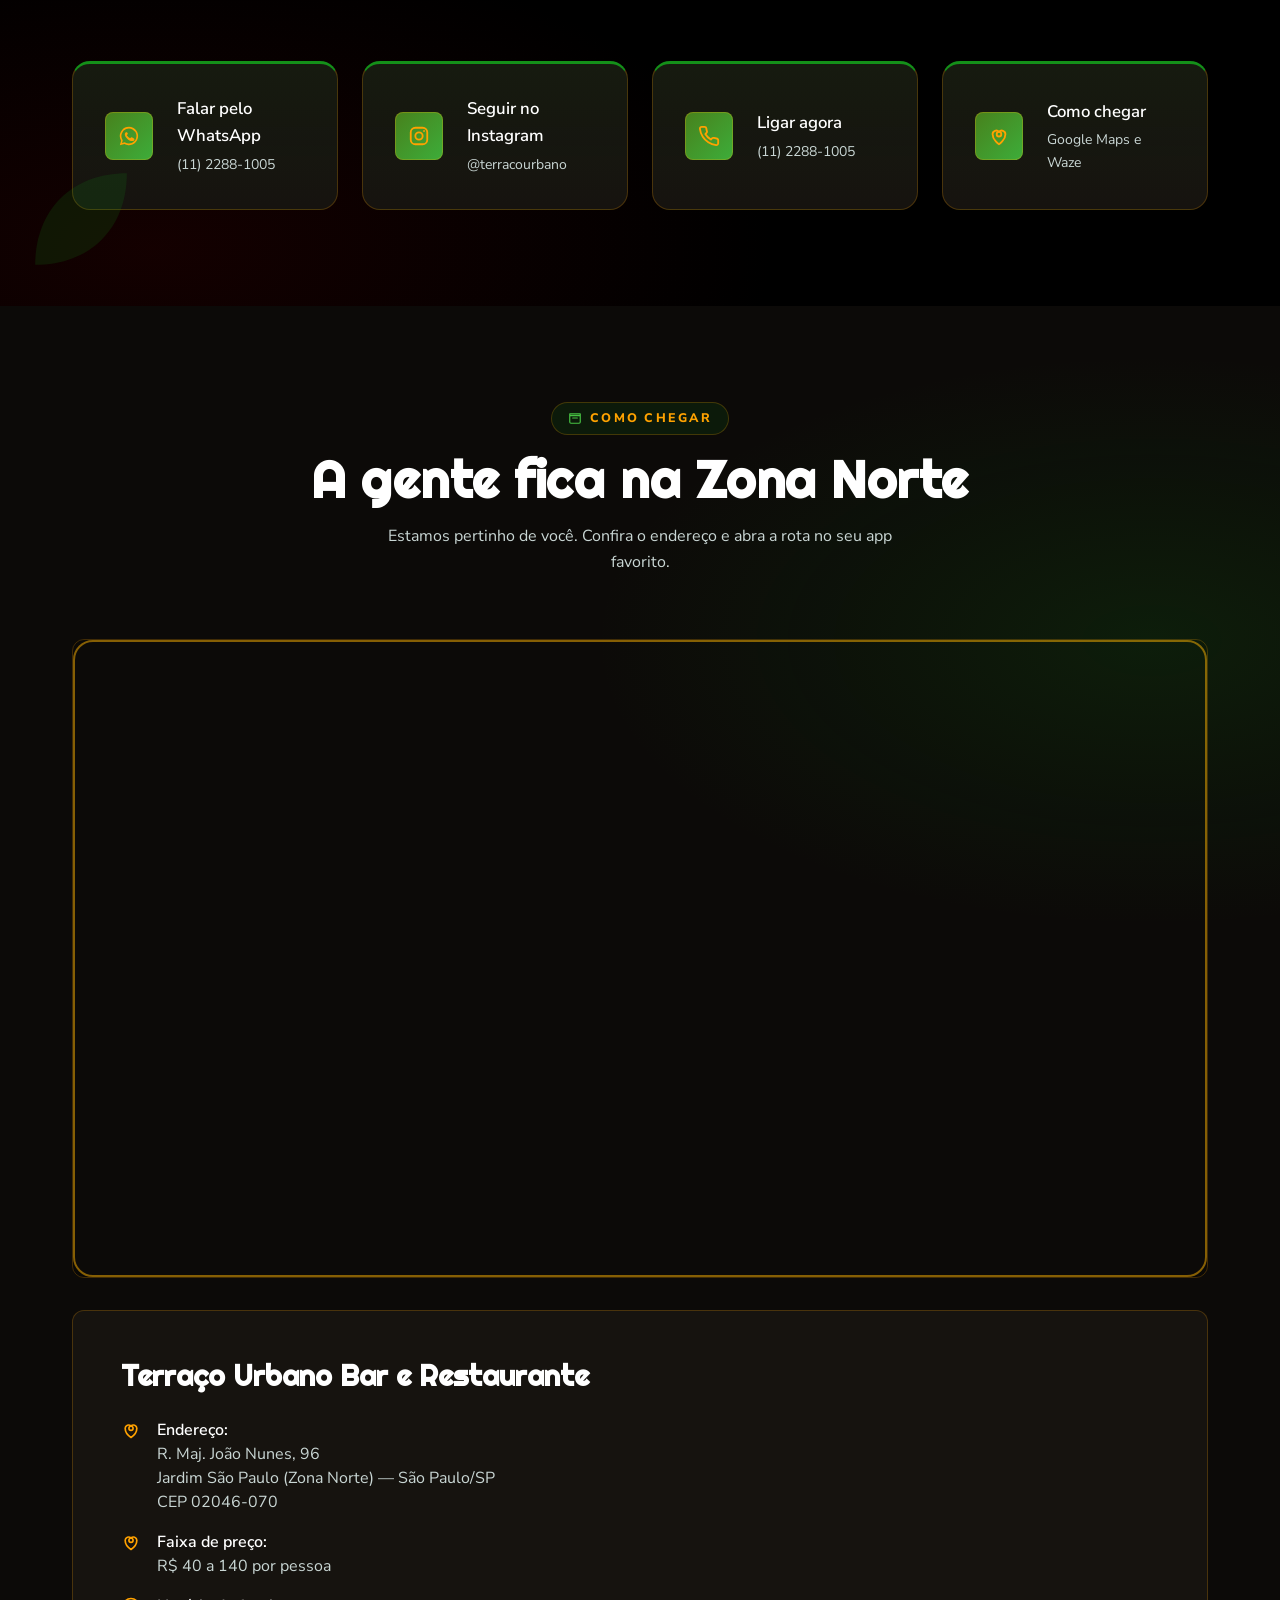
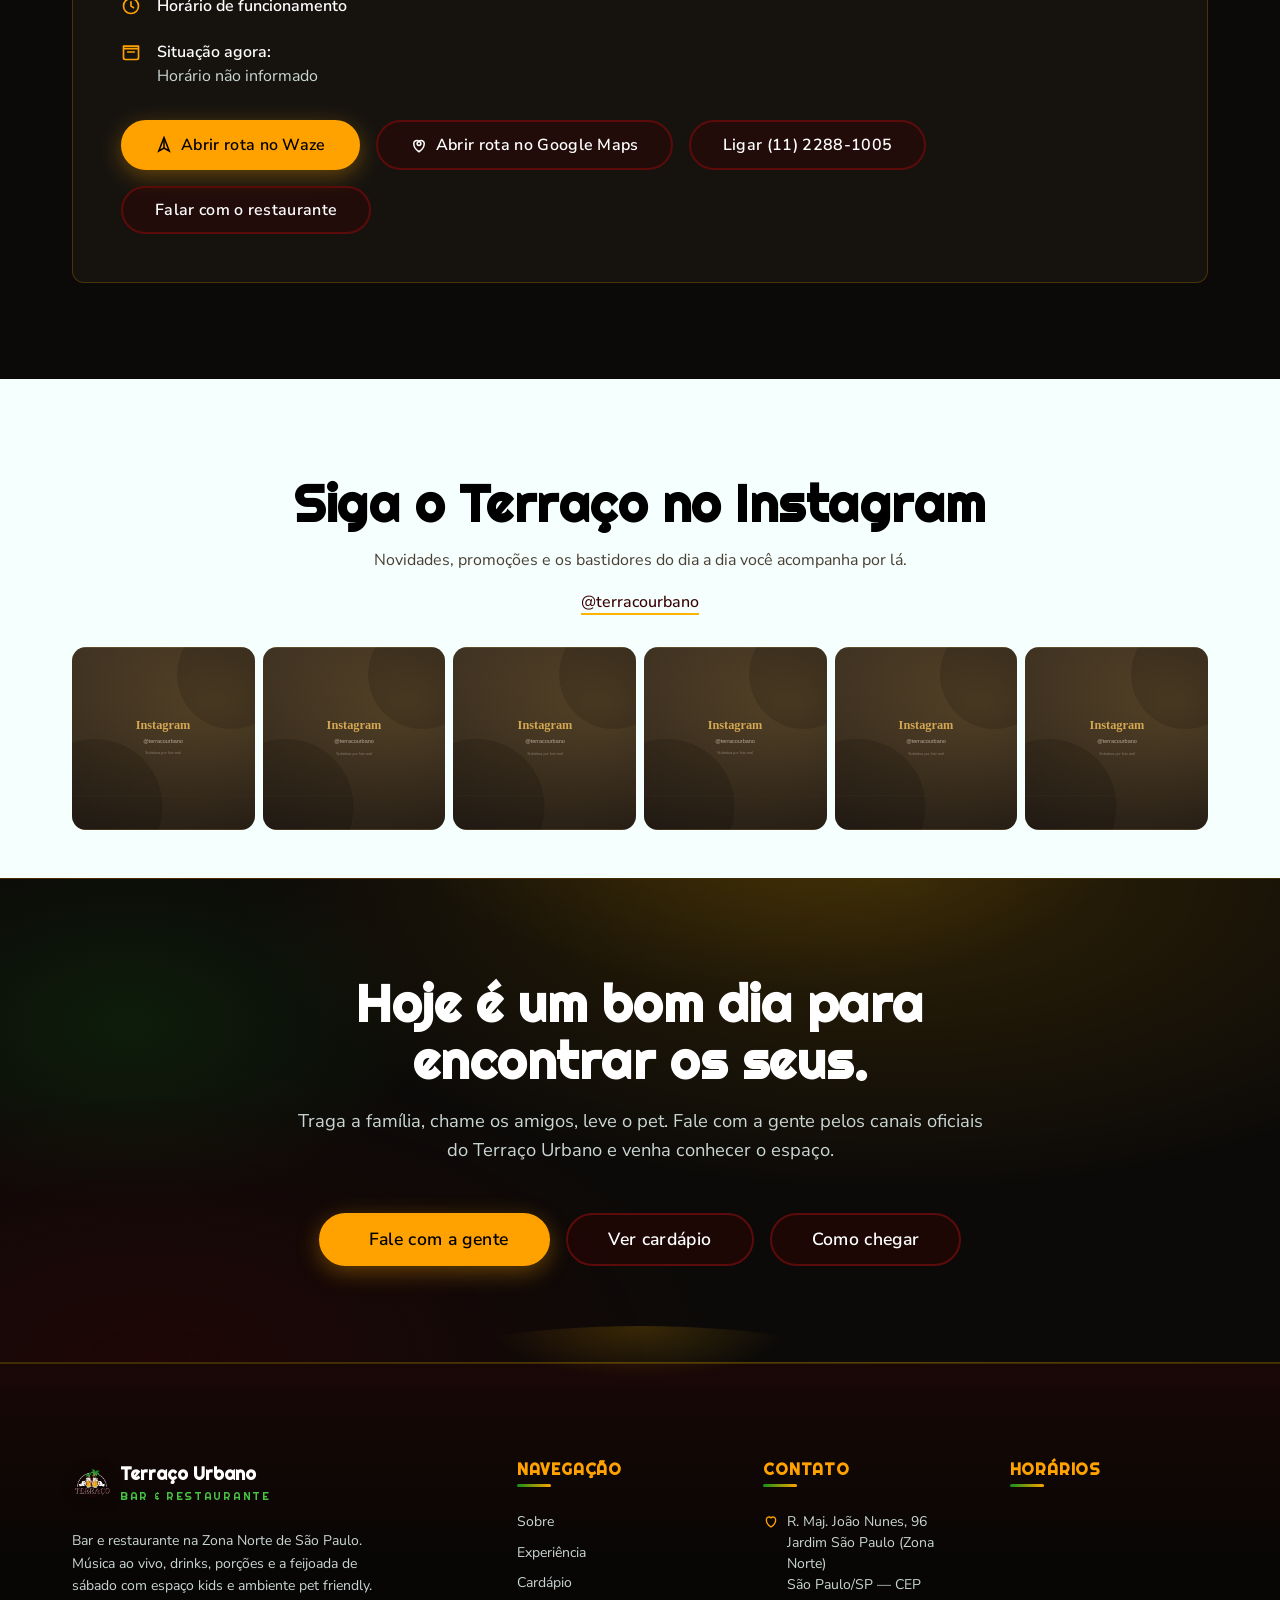
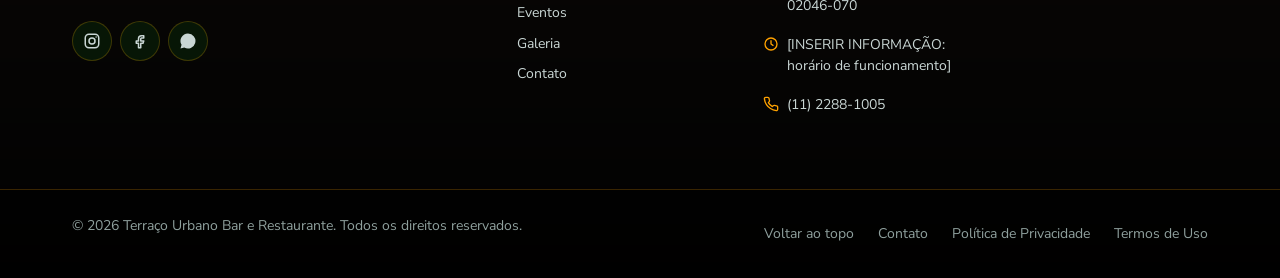
==== commit 181d4b61: "feat: remover sistema de reserva; site agora promove contato direto - Seção 'Reservas' (formulario d" ====
--- a/index.html
+++ b/index.html
@@ -6,7 +6,7 @@
 
   <!-- ============ SEO BASICO ============ -->
   <title>Terraço Urbano Bar e Restaurante | Zona Norte de São Paulo</title>
-<meta name="description" content="Bar e restaurante na Zona Norte de São Paulo (Jardim São Paulo) com música ao vivo, drinks autorais, porções generosas, feijoada aos sábados, espaço kids e pet friendly. Faixa de R$ 40 a 140 por pessoa. Reserve pelo telefone ou peça pelo iFood.">
+<meta name="description" content="Bar e restaurante na Zona Norte de São Paulo (Jardim São Paulo) com música ao vivo, drinks autorais, porções generosas, feijoada aos sábados, espaço kids e pet friendly. Faixa de R$ 40 a 140 por pessoa. Fale com a gente pelo WhatsApp e peça pelo iFood.">
   <meta name="keywords" content="restaurante na zona norte de São Paulo, restaurante jardim são paulo, restaurante na parada inglesa, bar na zona norte, bar com música ao vivo zona norte, restaurante com espaço kids, restaurante pet friendly, terraço urbano, terraço urbano bar e restaurante, bar e restaurante são paulo">
   <meta name="robots" content="index, follow">
   <meta name="author" content="Terraço Urbano Bar e Restaurante">
@@ -186,8 +186,8 @@
         <a class="header__nav-link" href="#contato">Contato</a>
       </nav>
 
-      <a href="#reservas" class="btn btn-primary header__cta" data-reservation data-track="reservation" data-track-label="header-reserva">
-        Reservar
+      <a href="#" class="btn btn-primary header__cta" data-whatsapp data-whatsapp-message="Olá! Vim pelo site do Terraço Urbano e quero falar com vocês." data-track-label="header-contato">
+        Fale conosco
       </a>
 
       <button class="hamburger menu-toggle" type="button" aria-label="Abrir menu" aria-controls="mobileNav" aria-expanded="false">
@@ -206,8 +206,8 @@
     <a class="mobile-nav__link" href="#eventos">Eventos</a>
     <a class="mobile-nav__link" href="#galeria">Galeria</a>
     <a class="mobile-nav__link" href="#contato">Contato</a>
-    <a class="mobile-nav__cta btn btn-primary" href="#reservas" data-reservation data-track="reservation" data-track-label="mobile-nav-reserva">
-      Fazer reserva
+    <a class="mobile-nav__cta btn btn-primary" href="#" data-whatsapp data-whatsapp-message="Olá! Vim pelo site do Terraço Urbano e quero falar com vocês." data-track-label="mobile-nav-contato">
+      Fale com a gente
     </a>
   </nav>
 
@@ -253,9 +253,9 @@
       </p>
 
 <div class="hero__actions">
-        <a class="btn btn-primary btn-lg" href="#reservas" data-reservation data-track="reservation" data-track-label="hero-reserva">
-          <svg viewBox="0 0 24 24" fill="none" stroke="currentColor" stroke-width="2" aria-hidden="true"><rect x="3" y="5" width="18" height="16" rx="2"/><path d="M8 3v4m8-4v4M3 10h18" stroke-linecap="round"/><path d="M9 15l2 2 4-4" stroke-linecap="round" stroke-linejoin="round"/></svg>
-          Reservar mesa
+        <a class="btn btn-primary btn-lg" href="#" data-whatsapp data-whatsapp-message="Olá! Vim pelo site do Terraço Urbano e quero falar com vocês." data-track-label="hero-contato">
+          <svg viewBox="0 0 24 24" fill="none" stroke="currentColor" stroke-width="2" aria-hidden="true"><path d="M21 11.5a8.4 8.4 0 0 1-8.5 8.4 8.9 8.9 0 0 1-3.4-.7L3 21l1.8-6a8.4 8.4 0 0 1-1.3-4.6A8.4 8.4 0 0 1 12 2a8.4 8.4 0 0 1 9 9.5z" stroke-linecap="round" stroke-linejoin="round"/></svg>
+          Fale com a gente
         </a>
         <a class="btn btn-secondary btn-lg" href="#cardapio" data-track="menu" data-track-label="hero-cardapio">
           Ver Cardápio
@@ -305,8 +305,8 @@
           <p class="about__description">
             [INSERIR INFORMAÇÃO: história completa do restaurante, ano de fundação e time]
           </p>
-          <a class="btn btn-secondary" href="#reservas" data-reservation data-track="reservation" data-track-label="sobre-reserva">
-            Faça sua reserva
+<a class="btn btn-secondary" href="#" data-whatsapp data-whatsapp-message="Olá! Vim pelo site do Terraço Urbano e quero falar com vocês." data-track-label="sobre-contato">
+            Fale com a gente
           </a>
         </div>
 
@@ -454,7 +454,7 @@
           </p>
         </div>
         <div class="delivery__apps">
-          <a class="btn btn-whatsapp btn-lg" href="https://www.ifood.com.br/delivery/sao-paulo-sp/terraco-urbano-jardim-sao-paulozona-norte/ef8e5a72-a0a8-4ade-95fd-33edb7251d26" target="_blank" rel="noopener" data-delivery data-track="delivery" data-track-label="ifood">
+<a class="btn btn-primary btn-lg" href="https://www.ifood.com.br/delivery/sao-paulo-sp/terraco-urbano-jardim-sao-paulozona-norte/ef8e5a72-a0a8-4ade-95fd-33edb7251d26" target="_blank" rel="noopener" data-delivery data-track="delivery" data-track-label="ifood">
             Pedir pelo iFood
           </a>
           <a class="btn btn-secondary btn-lg" href="#cardapio" data-track="menu" data-track-label="delivery-cardapio">
@@ -482,7 +482,7 @@
       <div data-events-container></div>
 
       <div class="events-cta">
-        <a class="btn btn-whatsapp" data-whatsapp data-whatsapp-message="Olá! Quero saber mais sobre os próximos eventos do Terraço Urbano." data-track-label="eventos-contato" href="#">
+        <a class="btn btn-primary" data-whatsapp data-whatsapp-message="Olá! Quero saber mais sobre os próximos eventos do Terraço Urbano." data-track-label="eventos-contato" href="#">
           <svg viewBox="0 0 24 24" fill="currentColor" aria-hidden="true"><path d="M12 2a10 10 0 0 0-8.6 15.1L2 22l5-1.3A10 10 0 1 0 12 2zm0 18.2c-1.5 0-3-.4-4.3-1.2l-.3-.2-3 .8.8-2.9-.2-.3A8.2 8.2 0 1 1 12 20.2zm4.5-6.1c-.2-.1-1.5-.7-1.7-.8-.2-.1-.4-.1-.5.1l-.7.9c-.1.2-.3.2-.5.1a6.7 6.7 0 0 1-3.3-2.9c-.3-.4 0-.6.2-.8l.4-.5c.1-.2.2-.3.3-.5v-.5L10 8.2c-.2-.4-.4-.3-.5-.3h-.5c-.2 0-.5.1-.7.3-.2.3-.9.9-.9 2.2s.9 2.5 1.1 2.7c.1.2 1.9 2.9 4.5 4 1.6.6 2.3.5 3.1.4.5-.1 1.5-.6 1.7-1.2.2-.6.2-1.1.1-1.2 0-.2-.3-.3-.5-.4z"/></svg>
           Fale com a gente
         </a>
@@ -627,119 +627,63 @@
   </section>
 
   <!-- ================================================================
-       10. RESERVAS
-  ================================================================= -->
-<section class="section reservas has-tropical" id="reservas">
+10. CONTATO — CANAIS OFICIAIS
+  ================================================================= -->
+  <section class="section contato has-tropical" id="contato">
     <svg class="tropical-leaf tropical-leaf--bl" viewBox="0 0 24 24" fill="currentColor" aria-hidden="true"><path d="M2 22C2 10 10 2 22 2c0 12-8 20-20 20z"/></svg>
     <div class="container">
-      <div class="reservas__grid">
-<div class="reservas__info">
-          <div>
-            <span class="tropical-kicker">
-              <svg viewBox="0 0 24 24" fill="none" stroke="currentColor" stroke-width="2" aria-hidden="true"><rect x="3" y="5" width="18" height="16" rx="2"/><path d="M8 3v4m8-4v4M3 10h18" stroke-linecap="round"/></svg>
-              Garanta seu lugar
-            </span>
-<h2 class="reservas__title">Reserve sua mesa</h2>
-            <p class="reservas__description">
-              Garanta seu lugar no Terraço Urbano. Fale com a gente por telefone ou WhatsApp e
-              confirme seu horário — é rápido e sem complicação.
-            </p>
-          </div>
-
-          <form class="reservation-form" data-reservation-form novalidate>
-            <div class="form-group">
-              <label class="form-label" for="reserva-nome">Seu nome</label>
-              <input class="form-input" type="text" id="reserva-nome" name="nome" autocomplete="name" placeholder="Como podemos te chamar?">
-            </div>
-            <div class="form-group">
-              <label class="form-label" for="reserva-pessoas">Número de pessoas</label>
-              <select class="form-select" id="reserva-pessoas" name="pessoas">
-                <option value="1">1 pessoa</option>
-                <option value="2" selected>2 pessoas</option>
-                <option value="3">3 pessoas</option>
-                <option value="4">4 pessoas</option>
-                <option value="5">5 pessoas</option>
-                <option value="6">6 pessoas</option>
-                <option value="7">7 pessoas</option>
-                <option value="8">8 pessoas</option>
-                <option value="9">9 pessoas</option>
-                <option value="10+">10 ou mais</option>
-              </select>
-            </div>
-            <div class="form-group">
-              <label class="form-label" for="reserva-data">Data desejada</label>
-              <input class="form-input" type="date" id="reserva-data" name="data">
-            </div>
-            <div class="form-group">
-              <label class="form-label" for="reserva-horario">Horário</label>
-              <input class="form-input" type="time" id="reserva-horario" name="horario">
-            </div>
-            <div class="form-group">
-              <label class="form-label" for="reserva-observacoes">Observações (opcional)</label>
-              <textarea class="form-input form-textarea" id="reserva-observacoes" name="observacoes" rows="3" placeholder="Cadeira de bebê, aniversário, mesa no terraço..."></textarea>
-            </div>
-            <button class="btn btn-whatsapp" type="submit" data-track="reservation" data-track-label="form-reserva">
-              Confirmar reserva
-            </button>
-            <p class="form-hint" role="status" aria-live="polite">Ao confirmar, seus dados serão enviados para o WhatsApp do Terraço com a mensagem pronta.</p>
-          </form>
-
-          <div class="reservas__details">
-            <div class="reservas__detail">
-              <div class="reservas__detail-icon">
-                <svg viewBox="0 0 24 24" fill="none" stroke="currentColor" stroke-width="2" aria-hidden="true"><path d="M3 5h18M3 5v14a2 2 0 0 0 2 2h14a2 2 0 0 0 2-2V5M3 5v3h18V5" stroke-linecap="round"/><path d="M8 12h8" stroke-linecap="round"/></svg>
-              </div>
-              <div>
-                <p class="reservas__detail-label">Horário</p>
-                <div class="reservas__detail-value">
-                  <span data-status>Horário não informado</span>
-                </div>
-              </div>
-            </div>
-
-            <div class="reservas__detail">
-              <div class="reservas__detail-icon">
-                <svg viewBox="0 0 24 24" fill="none" stroke="currentColor" stroke-width="2" aria-hidden="true"><path d="M12 21s-7-4.5-7-11a4 4 0 0 1 7-2.6A4 4 0 0 1 19 10c0 6.5-7 11-7 11z" stroke-linecap="round" stroke-linejoin="round"/></svg>
-              </div>
-              <div>
-                <p class="reservas__detail-label">Endereço</p>
-                <p class="reservas__detail-value">R. Maj. João Nunes, 96 — Jardim São Paulo (Zona Norte), São Paulo/SP</p>
-              </div>
-            </div>
-
-            <div class="reservas__detail">
-              <div class="reservas__detail-icon">
-                <svg viewBox="0 0 24 24" fill="none" stroke="currentColor" stroke-width="2" aria-hidden="true"><path d="M12 21s-7-4.5-7-11a4 4 0 0 1 7-2.6A4 4 0 0 1 19 10c0 6.5-7 11-7 11z" stroke-linecap="round" stroke-linejoin="round"/></svg>
-              </div>
-              <div>
-                <p class="reservas__detail-label">Instagram</p>
-                <p class="reservas__detail-value"><a href="https://www.instagram.com/terracourbano" target="_blank" rel="noopener" data-instagram data-track="instagram" data-track-label="reservas-instagram">@terracourbano</a></p>
-              </div>
-            </div>
-          </div>
-
-          <div class="reservas__actions">
-            <a class="btn btn-whatsapp" data-whatsapp data-whatsapp-message="Olá! Gostaria de fazer uma reserva no Terraço Urbano." data-track-label="reservas-contato" href="#">
-              <svg viewBox="0 0 24 24" fill="currentColor" aria-hidden="true"><path d="M12 2a10 10 0 0 0-8.6 15.1L2 22l5-1.3A10 10 0 1 0 12 2zm0 18.2c-1.5 0-3-.4-4.3-1.2l-.3-.2-3 .8.8-2.9-.2-.3A8.2 8.2 0 1 1 12 20.2zm4.5-6.1c-.2-.1-1.5-.7-1.7-.8-.2-.1-.4-.1-.5.1l-.7.9c-.1.2-.3.2-.5.1a6.7 6.7 0 0 1-3.3-2.9c-.3-.4 0-.6.2-.8l.4-.5c.1-.2.2-.3.3-.5v-.5L10 8.2c-.2-.4-.4-.3-.5-.3h-.5c-.2 0-.5.1-.7.3-.2.3-.9.9-.9 2.2s.9 2.5 1.1 2.7c.1.2 1.9 2.9 4.5 4 1.6.6 2.3.5 3.1.4.5-.1 1.5-.6 1.7-1.2.2-.6.2-1.1.1-1.2 0-.2-.3-.3-.5-.4z"/></svg>
-              Reservar / Falar com o restaurante
-            </a>
-            <a class="btn btn-secondary" href="tel:+551122881005" data-track="phone" data-track-label="reservas-ligar">
-              Ligar (11) 2288-1005
-            </a>
-            <a class="btn btn-secondary" href="#localizacao" data-track="directions" data-track-label="reservas-como-chegar">
-              Como chegar
-            </a>
-          </div>
-        </div>
-
-        <div class="reservas__map">
-          <iframe
-            src="https://www.google.com/maps?q=Terra%C3%A7o+Urbano+Bar+e+Restaurante,+R.+Maj.+Jo%C3%A3o+Nunes,+96,+Jardim+S%C3%A3o+Paulo,+S%C3%A3o+Paulo+-+SP,+02046-070&hl=pt-BR&z=16&output=embed"
-            title="Mapa do Terraço Urbano Bar e Restaurante — R. Maj. João Nunes, 96"
-            loading="lazy"
-            referrerpolicy="no-referrer-when-downgrade"
-            allowfullscreen></iframe>
-        </div>
+      <div class="section-header">
+        <span class="tropical-kicker">
+          <svg viewBox="0 0 24 24" fill="none" stroke="currentColor" stroke-width="2" aria-hidden="true"><path d="M21 11.5a8.4 8.4 0 0 1-8.5 8.4 8.9 8.9 0 0 1-3.4-.7L3 21l1.8-6a8.4 8.4 0 0 1-1.3-4.6A8.4 8.4 0 0 1 12 2a8.4 8.4 0 0 1 9 9.5z" stroke-linecap="round" stroke-linejoin="round"/></svg>
+          Fale com a gente
+        </span>
+        <h2 class="section-title">Fale com o Terraço Urbano</h2>
+        <p class="section-subtitle">
+          Sem reservas de mesa pelo site: fale direto com a gente pelos canais oficiais,
+          tire dúvidas, peça sugestões ou confira o que está rolando por aqui.
+        </p>
+      </div>
+
+      <div class="contato__grid">
+        <a class="contato__card" href="#" data-whatsapp data-whatsapp-message="Olá! Vim pelo site do Terraço Urbano e quero falar com vocês." data-track-label="contato-whatsapp">
+          <span class="contato__card-icon">
+            <svg viewBox="0 0 24 24" fill="currentColor" aria-hidden="true"><path d="M12 2a10 10 0 0 0-8.6 15.1L2 22l5-1.3A10 10 0 1 0 12 2zm0 18.2c-1.5 0-3-.4-4.3-1.2l-.3-.2-3 .8.8-2.9-.2-.3A8.2 8.2 0 1 1 12 20.2zm4.5-6.1c-.2-.1-1.5-.7-1.7-.8-.2-.1-.4-.1-.5.1l-.7.9c-.1.2-.3.2-.5.1a6.7 6.7 0 0 1-3.3-2.9c-.3-.4 0-.6.2-.8l.4-.5c.1-.2.2-.3.3-.5v-.5L10 8.2c-.2-.4-.4-.3-.5-.3h-.5c-.2 0-.5.1-.7.3-.2.3-.9.9-.9 2.2s.9 2.5 1.1 2.7c.1.2 1.9 2.9 4.5 4 1.6.6 2.3.5 3.1.4.5-.1 1.5-.6 1.7-1.2.2-.6.2-1.1.1-1.2 0-.2-.3-.3-.5-.4z"/></svg>
+          </span>
+          <span class="contato__card-body">
+            <strong class="contato__card-title">Falar pelo WhatsApp</strong>
+            <span class="contato__card-text">(11) 2288-1005</span>
+          </span>
+        </a>
+
+        <a class="contato__card" href="https://www.instagram.com/terracourbano" target="_blank" rel="noopener" data-instagram data-track="instagram" data-track-label="contato-instagram">
+          <span class="contato__card-icon">
+            <svg viewBox="0 0 24 24" fill="none" stroke="currentColor" stroke-width="2" aria-hidden="true"><rect x="3" y="3" width="18" height="18" rx="5"/><circle cx="12" cy="12" r="4"/><circle cx="17.5" cy="6.5" r="1" fill="currentColor" stroke="none"/></svg>
+          </span>
+          <span class="contato__card-body">
+            <strong class="contato__card-title">Seguir no Instagram</strong>
+            <span class="contato__card-text">@terracourbano</span>
+          </span>
+        </a>
+
+        <a class="contato__card" href="tel:+551122881005" data-track="phone" data-track-label="contato-ligar">
+          <span class="contato__card-icon">
+            <svg viewBox="0 0 24 24" fill="none" stroke="currentColor" stroke-width="2" aria-hidden="true"><path d="M22 16.9v3a2 2 0 0 1-2.2 2 19.8 19.8 0 0 1-8.6-3.1 19.5 19.5 0 0 1-6-6A19.8 19.8 0 0 1 2.1 4.2 2 2 0 0 1 4.1 2h3a2 2 0 0 1 2 1.7c.1.9.3 1.9.6 2.8a2 2 0 0 1-.5 2.1L8 9.9a16 16 0 0 0 6 6l1.3-1.3a2 2 0 0 1 2.1-.5c.9.3 1.9.5 2.8.6a2 2 0 0 1 1.8 2.2z" stroke-linecap="round" stroke-linejoin="round"/></svg>
+          </span>
+          <span class="contato__card-body">
+            <strong class="contato__card-title">Ligar agora</strong>
+            <span class="contato__card-text">(11) 2288-1005</span>
+          </span>
+        </a>
+
+        <a class="contato__card" href="#localizacao" data-track="directions" data-track-label="contato-como-chegar">
+          <span class="contato__card-icon">
+            <svg viewBox="0 0 24 24" fill="none" stroke="currentColor" stroke-width="2" aria-hidden="true"><path d="M12 21s-7-4.5-7-11a4 4 0 0 1 7-2.6A4 4 0 0 1 19 10c0 6.5-7 11-7 11z" stroke-linecap="round" stroke-linejoin="round"/><circle cx="12" cy="10" r="2.5" stroke-linecap="round"/></svg>
+          </span>
+          <span class="contato__card-body">
+            <strong class="contato__card-title">Como chegar</strong>
+            <span class="contato__card-text">Google Maps e Waze</span>
+          </span>
+        </a>
       </div>
     </div>
   </section>
@@ -808,13 +752,17 @@
           </div>
 
           <div class="location__buttons">
-            <a class="btn btn-primary" data-directions data-track="directions" data-track-label="localizacao-rota"
+            <a class="btn btn-primary" data-waze data-track="directions" data-track-label="localizacao-waze"
+               href="https://www.waze.com/ul?q=R.%20Maj.%20Jo%C3%A3o%20Nunes%2C%2096%20-%20Jardim%20S%C3%A3o%20Paulo%2C%20S%C3%A3o%20Paulo%20-%20SP&navigate=yes&z=17"
+               target="_blank" rel="noopener">
+              <svg style="width:18px;height:18px" viewBox="0 0 24 24" fill="none" stroke="currentColor" stroke-width="2" aria-hidden="true"><path d="M12 2l7 18-7-4-7 4z"/><path d="M12 16V6" stroke-linecap="round" stroke-linejoin="round"/></svg>
+              Abrir rota no Waze
+            </a>
+            <a class="btn btn-secondary" data-directions data-track="directions" data-track-label="localizacao-rota"
                href="https://www.google.com/maps/dir/?api=1&destination=R.+Maj.+Jo%C3%A3o+Nunes,+96,+Jardim+S%C3%A3o+Paulo,+S%C3%A3o+Paulo+-+SP,+Brasil"
                target="_blank" rel="noopener">
+              <svg style="width:18px;height:18px" viewBox="0 0 24 24" fill="none" stroke="currentColor" stroke-width="2" aria-hidden="true"><path d="M12 21s-7-4.5-7-11a4 4 0 0 1 7-2.6A4 4 0 0 1 19 10c0 6.5-7 11-7 11z" stroke-linecap="round" stroke-linejoin="round"/><circle cx="12" cy="10" r="2.5" stroke-linecap="round"/></svg>
               Abrir rota no Google Maps
-            </a>
-            <a class="btn btn-secondary" data-waze data-track="directions" data-track-label="localizacao-waze" href="#" target="_blank" rel="noopener">
-              Abrir rota no Waze
             </a>
             <a class="btn btn-secondary" href="tel:+551122881005" data-track="phone" data-track-label="localizacao-ligar">
               Ligar (11) 2288-1005
@@ -889,17 +837,17 @@
   ================================================================= -->
   <section class="cta-final" id="cta">
     <div class="cta-final__content">
-      <h2 class="cta-final__title">Hoje é um bom dia para encontrar os seus.</h2>
+<h2 class="cta-final__title">Hoje é um bom dia para encontrar os seus.</h2>
       <p class="cta-final__subtitle">
-        Traga a família, chame os amigos, leve o pet. Sua mesa no Terraço Urbano está
-        a uma mensagem de distância.
+        Traga a família, chame os amigos, leve o pet. Fale com a gente pelos canais
+        oficiais do Terraço Urbano e venha conhecer o espaço.
       </p>
 <div class="cta-final__actions">
-        <a class="btn btn-primary btn-lg" href="#reservas" data-reservation data-track="reservation" data-track-label="cta-final-reserva">
-          <svg viewBox="0 0 24 24" fill="none" stroke="currentColor" stroke-width="2" aria-hidden="true"><rect x="3" y="5" width="18" height="16" rx="2"/><path d="M8 3v4m8-4v4M3 10h18" stroke-linecap="round"/><path d="M9 15l2 2 4-4" stroke-linecap="round" stroke-linejoin="round"/></svg>
-          Reservar mesa
-        </a>
-        <a class="btn btn-primary btn-lg" href="#cardapio" data-track="menu" data-track-label="cta-final-cardapio">
+        <a class="btn btn-primary btn-lg" href="#" data-whatsapp data-whatsapp-message="Olá! Vim pelo site do Terraço Urbano e quero falar com vocês." data-track-label="cta-final-contato">
+          <svg viewBox="0 0 24 24" fill="none" stroke="currentColor" stroke-width="2" aria-hidden="true"><path d="M21 11.5a8.4 8.4 0 0 1-8.5 8.4 8.9 8.9 0 0 1-3.4-.7L3 21l1.8-6a8.4 8.4 0 0 1-1.3-4.6A8.4 8.4 0 0 1 12 2a8.4 8.4 0 0 1 9 9.5z" stroke-linecap="round" stroke-linejoin="round"/></svg>
+          Fale com a gente
+        </a>
+        <a class="btn btn-secondary btn-lg" href="#cardapio" data-track="menu" data-track-label="cta-final-cardapio">
           Ver cardápio
         </a>
         <a class="btn btn-secondary btn-lg" href="#localizacao" data-track="directions" data-track-label="cta-final-como-chegar">
@@ -912,7 +860,7 @@
   <!-- ================================================================
        14. FOOTER
   ================================================================= -->
-  <footer class="footer" id="contato">
+<footer class="footer">
     <div class="container footer__main">
       <div class="footer__grid">
         <div class="footer__brand">
@@ -944,8 +892,8 @@
             <a class="footer__link" href="#experiencia">Experiência</a>
             <a class="footer__link" href="#cardapio">Cardápio</a>
             <a class="footer__link" href="#eventos">Eventos</a>
-            <a class="footer__link" href="#galeria">Galeria</a>
-            <a class="footer__link" href="#reservas">Reservas</a>
+<a class="footer__link" href="#galeria">Galeria</a>
+            <a class="footer__link" href="#contato">Contato</a>
           </div>
         </nav>
 
@@ -981,7 +929,7 @@
         </p>
 <div class="footer__bottom-links">
           <a class="footer__bottom-link" href="#topo">Voltar ao topo</a>
-          <a class="footer__bottom-link" href="#reservas">Reservas</a>
+          <a class="footer__bottom-link" href="#contato">Contato</a>
           <a class="footer__bottom-link" href="privacy.html">Política de Privacidade</a>
           <a class="footer__bottom-link" href="termos.html">Termos de Uso</a>
         </div>
@@ -992,7 +940,7 @@
   <!-- ================================================================
        WHATSAPP FLUTUANTE + VOLTAR AO TOPO
   ================================================================= -->
-  <a class="floating-cta whatsapp-float" href="#" data-whatsapp data-whatsapp-message="Olá! Gostaria de fazer uma reserva no Terraço Urbano." data-track-label="flutuante-contato" aria-label="Chamar o Terraço Urbano no WhatsApp">
+  <a class="floating-cta whatsapp-float" href="#" data-whatsapp data-whatsapp-message="Olá! Vim pelo site do Terraço Urbano e quero falar com vocês." data-track-label="flutuante-contato" aria-label="Chamar o Terraço Urbano no WhatsApp">
     <svg viewBox="0 0 24 24" fill="currentColor" aria-hidden="true"><path d="M12 2a10 10 0 0 0-8.6 15.1L2 22l5-1.3A10 10 0 1 0 12 2zm0 18.2c-1.5 0-3-.4-4.3-1.2l-.3-.2-3 .8.8-2.9-.2-.3A8.2 8.2 0 1 1 12 20.2zm4.5-6.1c-.2-.1-1.5-.7-1.7-.8-.2-.1-.4-.1-.5.1l-.7.9c-.1.2-.3.2-.5.1a6.7 6.7 0 0 1-3.3-2.9c-.3-.4 0-.6.2-.8l.4-.5c.1-.2.2-.3.3-.5v-.5L10 8.2c-.2-.4-.4-.3-.5-.3h-.5c-.2 0-.5.1-.7.3-.2.3-.9.9-.9 2.2s.9 2.5 1.1 2.7c.1.2 1.9 2.9 4.5 4 1.6.6 2.3.5 3.1.4.5-.1 1.5-.6 1.7-1.2.2-.6.2-1.1.1-1.2 0-.2-.3-.3-.5-.4z"/></svg>
   </a>
 
@@ -1006,9 +954,9 @@
       <svg viewBox="0 0 24 24" fill="none" stroke="currentColor" stroke-width="2" aria-hidden="true"><path d="M5 4h14v3H5zM5 10h14v10H5z"/><path d="M9 7v3m6-3v3" stroke-linecap="round"/></svg>
       Cardápio
     </a>
-    <a class="mobile-cta__link mobile-cta__link--primary" href="#reservas" data-reservation data-track="reservation" data-track-label="barra-mobile-reservar">
-      <svg viewBox="0 0 24 24" fill="none" stroke="currentColor" stroke-width="2" aria-hidden="true"><path d="M5 3h14v18l-7-5-7 5z" stroke-linecap="round" stroke-linejoin="round"/></svg>
-      Reservar
+    <a class="mobile-cta__link mobile-cta__link--primary" href="#" data-whatsapp data-whatsapp-message="Olá! Vim pelo site do Terraço Urbano e quero falar com vocês." data-track-label="barra-mobile-contato">
+      <svg viewBox="0 0 24 24" fill="none" stroke="currentColor" stroke-width="2" aria-hidden="true"><path d="M21 11.5a8.4 8.4 0 0 1-8.5 8.4 8.9 8.9 0 0 1-3.4-.7L3 21l1.8-6a8.4 8.4 0 0 1-1.3-4.6A8.4 8.4 0 0 1 12 2a8.4 8.4 0 0 1 9 9.5z" stroke-linecap="round" stroke-linejoin="round"/></svg>
+      Falar
     </a>
     <a class="mobile-cta__link" href="https://www.ifood.com.br/delivery/sao-paulo-sp/terraco-urbano-jardim-sao-paulozona-norte/ef8e5a72-a0a8-4ade-95fd-33edb7251d26" target="_blank" rel="noopener" data-delivery data-track="delivery" data-track-label="barra-mobile-ifood">
       <svg viewBox="0 0 24 24" fill="none" stroke="currentColor" stroke-width="2" aria-hidden="true"><path d="M11 4a4 3 0 0 1 8 0c0 6-3 9-3 13h-2c0-4 3-5 3-13M4 20h16M5 4h5v10M7.5 4a2.5 2 0 0 1 0 5" stroke-linecap="round" stroke-linejoin="round"/></svg>
--- a/css/styles.css
+++ b/css/styles.css
@@ -1633,130 +1633,81 @@
   border-left: 3px solid var(--color-primary);
 }
 
-/* ── 14. RESERVAS SECTION ── */
-.reservas {
+/* ── 14. CONTATO SECTION (canais oficiais) ── */
+.contato {
   background-color: var(--color-bg);
 }
 
-.reservas__grid {
+.contato__grid {
   display: grid;
   grid-template-columns: 1fr;
-  gap: var(--space-2xl);
+  gap: var(--space-md);
 }
 
 @media (min-width: 768px) {
-  .reservas__grid {
-    grid-template-columns: 1fr 1fr;
-  }
-}
-
-.reservas__info {
-  display: flex;
-  flex-direction: column;
-  gap: var(--space-lg);
-}
-
-.reservas__title {
-  font-family: var(--font-heading);
-  font-size: var(--text-h2);
-  font-weight: 700;
+  .contato__grid {
+    grid-template-columns: repeat(2, 1fr);
+  }
+}
+
+@media (min-width: 1024px) {
+  .contato__grid {
+    grid-template-columns: repeat(4, 1fr);
+  }
+}
+
+.contato__card {
+  display: flex;
+  align-items: center;
+  gap: var(--space-md);
+  padding: var(--space-lg);
+  border-radius: 18px;
+  border: 1px solid var(--color-border);
+  border-top: 3px solid var(--color-primary);
+  background: linear-gradient(180deg, rgba(20, 144, 25, 0.06), rgba(20, 144, 25, 0)),
+    var(--color-bg-card);
   color: var(--color-text);
-  margin-bottom: var(--space-xs);
-}
-
-.reservas__description {
-  color: var(--color-text-muted);
-  line-height: 1.6;
-}
-
-.reservas__details {
-  display: flex;
-  flex-direction: column;
-  gap: var(--space-md);
-}
-
-.reservas__detail {
-  display: flex;
-  align-items: flex-start;
-  gap: var(--space-sm);
-}
-
-.reservas__detail-icon {
-  width: 44px;
-  height: 44px;
-  flex-shrink: 0;
-  background-color: rgba(200, 149, 108, 0.1);
-  border-radius: var(--radius-md);
-  display: flex;
-  align-items: center;
-  justify-content: center;
-  color: var(--color-primary);
-}
-
-.reservas__detail-icon svg {
-  width: 20px;
-  height: 20px;
-}
-
-.reservas__detail-label {
-  font-size: var(--text-small);
-  color: var(--color-text-dim);
-  text-transform: uppercase;
-  letter-spacing: 0.05em;
-  margin-bottom: 0.125rem;
-}
-
-.reservas__detail-value {
-  color: var(--color-text);
-  font-weight: 500;
-}
-
-.reservas__detail-value a {
-  color: var(--color-text);
-  transition: color var(--transition-default);
-}
-
-.reservas__detail-value a:hover {
-  color: var(--color-accent);
-}
-
-.reservas__actions {
-  display: flex;
-  flex-wrap: wrap;
-  gap: var(--space-sm);
-}
-
-.reservas__map {
-  position: relative;
-  border-radius: var(--radius-lg);
-  overflow: hidden;
-  border: 1px solid var(--color-border);
-  min-height: 350px;
-}
-
-.reservas__map iframe {
-  width: 100%;
-  height: 100%;
-  min-height: 350px;
-  border: none;
-}
-
-.reservas__map-placeholder {
-  width: 100%;
-  min-height: 350px;
-  background-color: var(--color-bg-card);
-  display: flex;
-  flex-direction: column;
-  align-items: center;
-  justify-content: center;
-  gap: var(--space-sm);
-  color: var(--color-text-dim);
-}
-
-.reservas__map-placeholder svg {
+  text-decoration: none;
+  transition: transform var(--transition-default), box-shadow var(--transition-default), border-top-color var(--transition-default);
+}
+
+.contato__card:hover {
+  transform: translateY(-6px);
+  border-top-color: var(--color-accent);
+  box-shadow: 0 14px 34px rgba(0, 0, 0, 0.35);
+}
+
+.contato__card-icon {
   width: 48px;
   height: 48px;
-  opacity: 0.5;
+  flex-shrink: 0;
+  display: flex;
+  align-items: center;
+  justify-content: center;
+  border-radius: var(--radius-md);
+  background: linear-gradient(135deg, var(--color-primary-deep), var(--color-primary-dark));
+  color: var(--color-accent);
+}
+
+.contato__card-icon svg {
+  width: 22px;
+  height: 22px;
+}
+
+.contato__card-body {
+  display: flex;
+  flex-direction: column;
+  gap: 0.25rem;
+}
+
+.contato__card-title {
+  color: var(--color-text-strong);
+  font-size: 1.05rem;
+}
+
+.contato__card-text {
+  color: var(--color-text-muted);
+  font-size: var(--text-small);
 }
 
 /* ── 15. LOCATION (COMO CHEGAR) SECTION ── */
@@ -2588,76 +2539,6 @@
     width: 40px;
     height: 40px;
   }
-}
-
-/* ── 25. FORM ELEMENTS (for contact/reservation forms) ── */
-.form-group {
-  margin-bottom: var(--space-md);
-}
-
-.form-label {
-  display: block;
-  font-size: var(--text-small);
-  font-weight: 500;
-  color: var(--color-text);
-  margin-bottom: 0.375rem;
-}
-
-.form-input,
-.form-textarea,
-.form-select {
-  width: 100%;
-  padding: 0.875rem 1rem;
-  font-size: var(--text-body);
-  color: var(--color-text);
-  background-color: var(--color-bg-card);
-  border: 1px solid var(--color-border);
-  border-radius: var(--radius-md);
-  transition: border-color var(--transition-default), box-shadow var(--transition-default);
-  appearance: none;
-}
-
-.form-input:focus,
-.form-textarea:focus,
-.form-select:focus {
-  border-color: var(--color-primary);
-  box-shadow: 0 0 0 3px rgba(200, 149, 108, 0.15);
-  outline: none;
-}
-
-.form-input--invalid,
-.form-input--invalid:focus {
-  border-color: #e05d5d;
-  box-shadow: 0 0 0 3px rgba(224, 93, 93, 0.15);
-}
-
-.form-input::placeholder,
-.form-textarea::placeholder {
-  color: var(--color-text-dim);
-}
-
-.form-textarea {
-  min-height: 120px;
-  resize: vertical;
-}
-
-.form-select {
-  background-image: url("data:image/svg+xml,%3Csvg xmlns='http://www.w3.org/2000/svg' width='12' height='8' viewBox='0 0 12 8'%3E%3Cpath fill='%23b8a99a' d='M6 8L0 0h12z'/%3E%3C/svg%3E");
-  background-repeat: no-repeat;
-  background-position: right 1rem center;
-  padding-right: 2.5rem;
-}
-
-.form-error {
-  font-size: var(--text-small);
-  color: #e55c5c;
-  margin-top: 0.25rem;
-}
-
-.form-success {
-  font-size: var(--text-small);
-  color: var(--color-success);
-  margin-top: 0.25rem;
 }
 
 /* ── 26. NOTIFICATION / TOAST ── */
@@ -3066,7 +2947,7 @@
   padding: 0.15rem 0.5rem;
   border-radius: var(--radius-pill);
 }
-.event-reserve {
+.event-contact {
   margin-left: auto;
   display: inline-flex;
   align-items: center;
@@ -3079,8 +2960,8 @@
   border-radius: var(--radius-pill);
   transition: background-color var(--transition-default);
 }
-a.event-reserve { text-decoration: none; }
-.event-reserve:hover { background-color: var(--color-accent-hover); color: var(--color-bg); }
+a.event-contact { text-decoration: none; }
+.event-contact:hover { background-color: var(--color-accent-hover); color: var(--color-bg); }
 .events-empty,
 .events-error {
   text-align: center;
@@ -3139,7 +3020,6 @@
 /* ---- Ajustes auxiliares de seção ---- */
 .menu-footer-note { margin-top: var(--space-2xl); text-align: center; font-size: var(--text-small); color: var(--color-text-dim); }
 .events-cta { margin-top: var(--space-2xl); text-align: center; }
-.form-hint { font-size: 0.8125rem; color: var(--color-text-dim); margin-top: 0.375rem; }
 
 /* ---- Ancoras: compensar header fixo na navegacao nativa ---- */
 section[id] { scroll-margin-top: calc(var(--header-height) + var(--space-sm)); }
@@ -3348,8 +3228,7 @@
 .section-title,
 .about__title,
 .delivery__title,
-.cta-final__title,
-.reservas__title {
+.cta-final__title {
   line-height: 1.12;
   letter-spacing: 0.01em;
 }
@@ -3574,7 +3453,7 @@
   box-shadow: 0 10px 30px rgba(37, 211, 102, 0.4);
 }
 
-/* Destaque dourado para CTAs especiais (iFood / reservas) */
+/* Destaque dourado para CTAs especiais (iFood / destaques) */
 .btn-orange {
   background-color: var(--color-orange);
   border-color: var(--color-orange);
@@ -3815,37 +3694,22 @@
 
 .reviews-empty { color: #6b5d4c; }
 
-/* Reservas — bordô profundo */
-.reservas {
+/* Contato — bordô profundo com destaque dourado */
+.contato {
   background:
     radial-gradient(1000px 500px at 12% 90%, rgba(57, 1, 1, 0.35), transparent 62%),
+    radial-gradient(900px 420px at 88% 8%, rgba(255, 180, 0, 0.08), transparent 55%),
     var(--color-bg);
 }
 
-.reservas__title { color: var(--color-text-strong); }
-.reservas__title span { color: var(--color-accent); }
-
-.reservas__detail-icon {
+.contato .section-title { color: var(--color-text-strong); }
+.contato .section-subtitle { color: var(--color-text-muted); }
+
+.contato__card-icon {
   background: linear-gradient(135deg, var(--color-primary-deep), var(--color-primary-dark));
   color: var(--color-accent);
-}
-
-.form-input,
-.form-textarea,
-.form-select {
-  background-color: rgba(0, 0, 0, 0.55);
-  border-color: rgba(255, 180, 0, 0.18);
-  color: var(--color-cream-soft);
-}
-
-.form-input:focus,
-.form-textarea:focus,
-.form-select:focus {
-  border-color: var(--color-primary-light);
-  box-shadow: 0 0 0 3px rgba(20, 144, 25, 0.25);
-}
-
-.form-label { color: var(--color-text); font-weight: 600; }
+  box-shadow: inset 0 0 0 1px rgba(255, 180, 0, 0.25);
+}
 
 /* Localização — verde tropical */
 .location {
@@ -3855,12 +3719,6 @@
 }
 
 .location__map iframe {
-  border-radius: 20px;
-  border: 2px solid var(--color-border-hover) !important;
-  box-shadow: 0 16px 44px rgba(0, 0, 0, 0.4);
-}
-
-.reservas__map iframe {
   border-radius: 20px;
   border: 2px solid var(--color-border-hover) !important;
   box-shadow: 0 16px 44px rgba(0, 0, 0, 0.4);
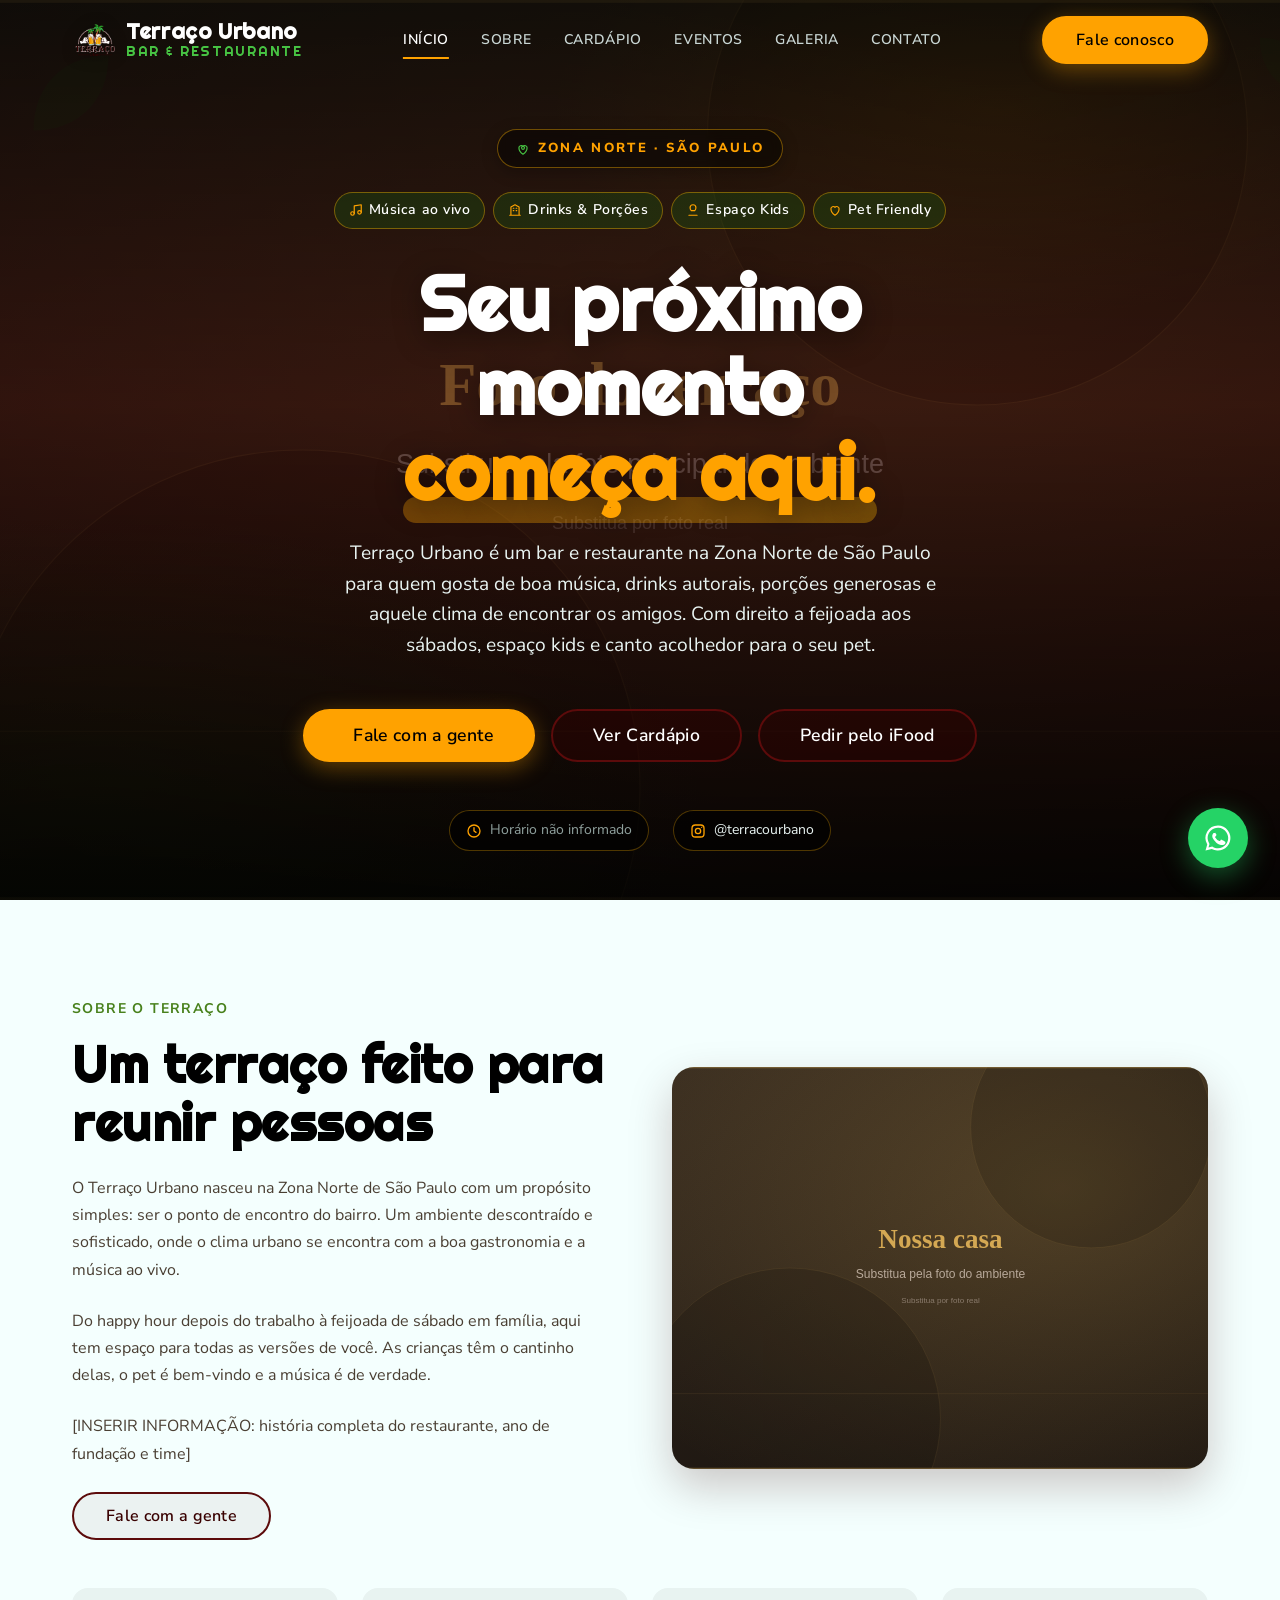
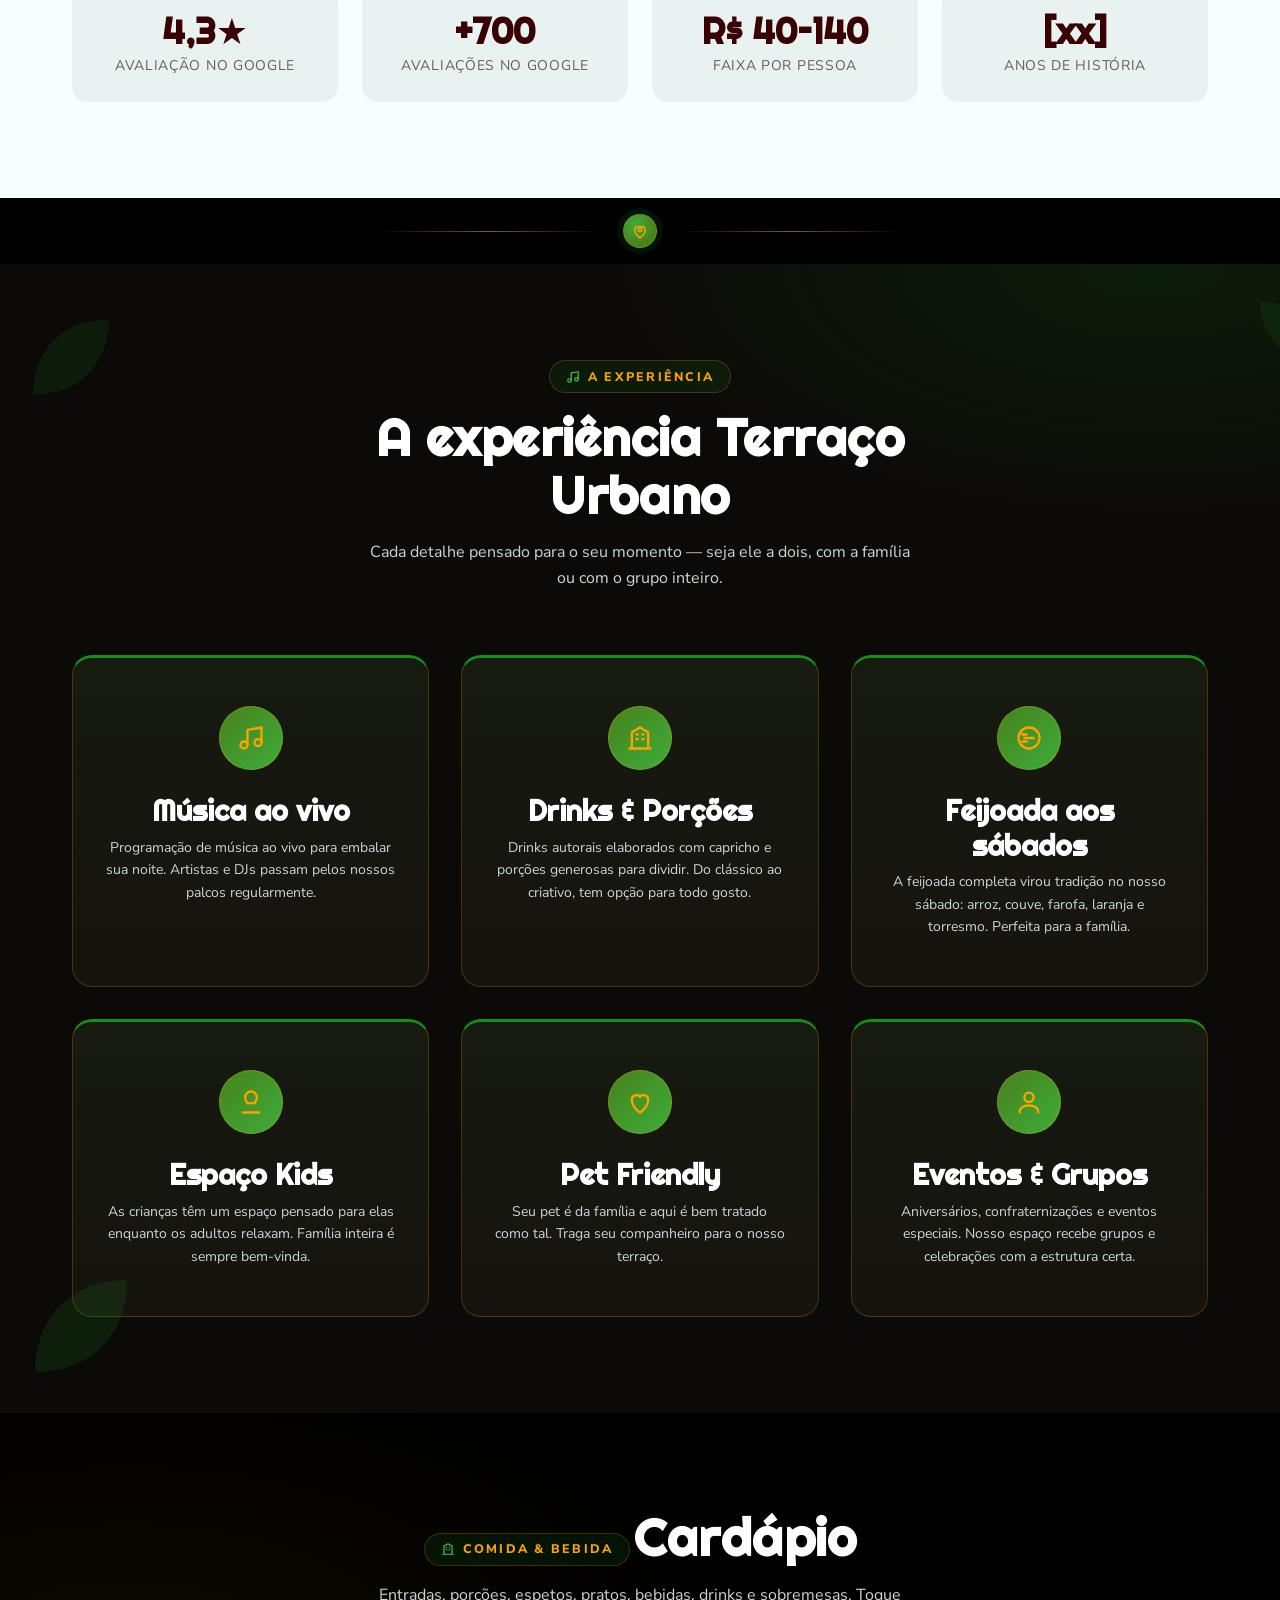
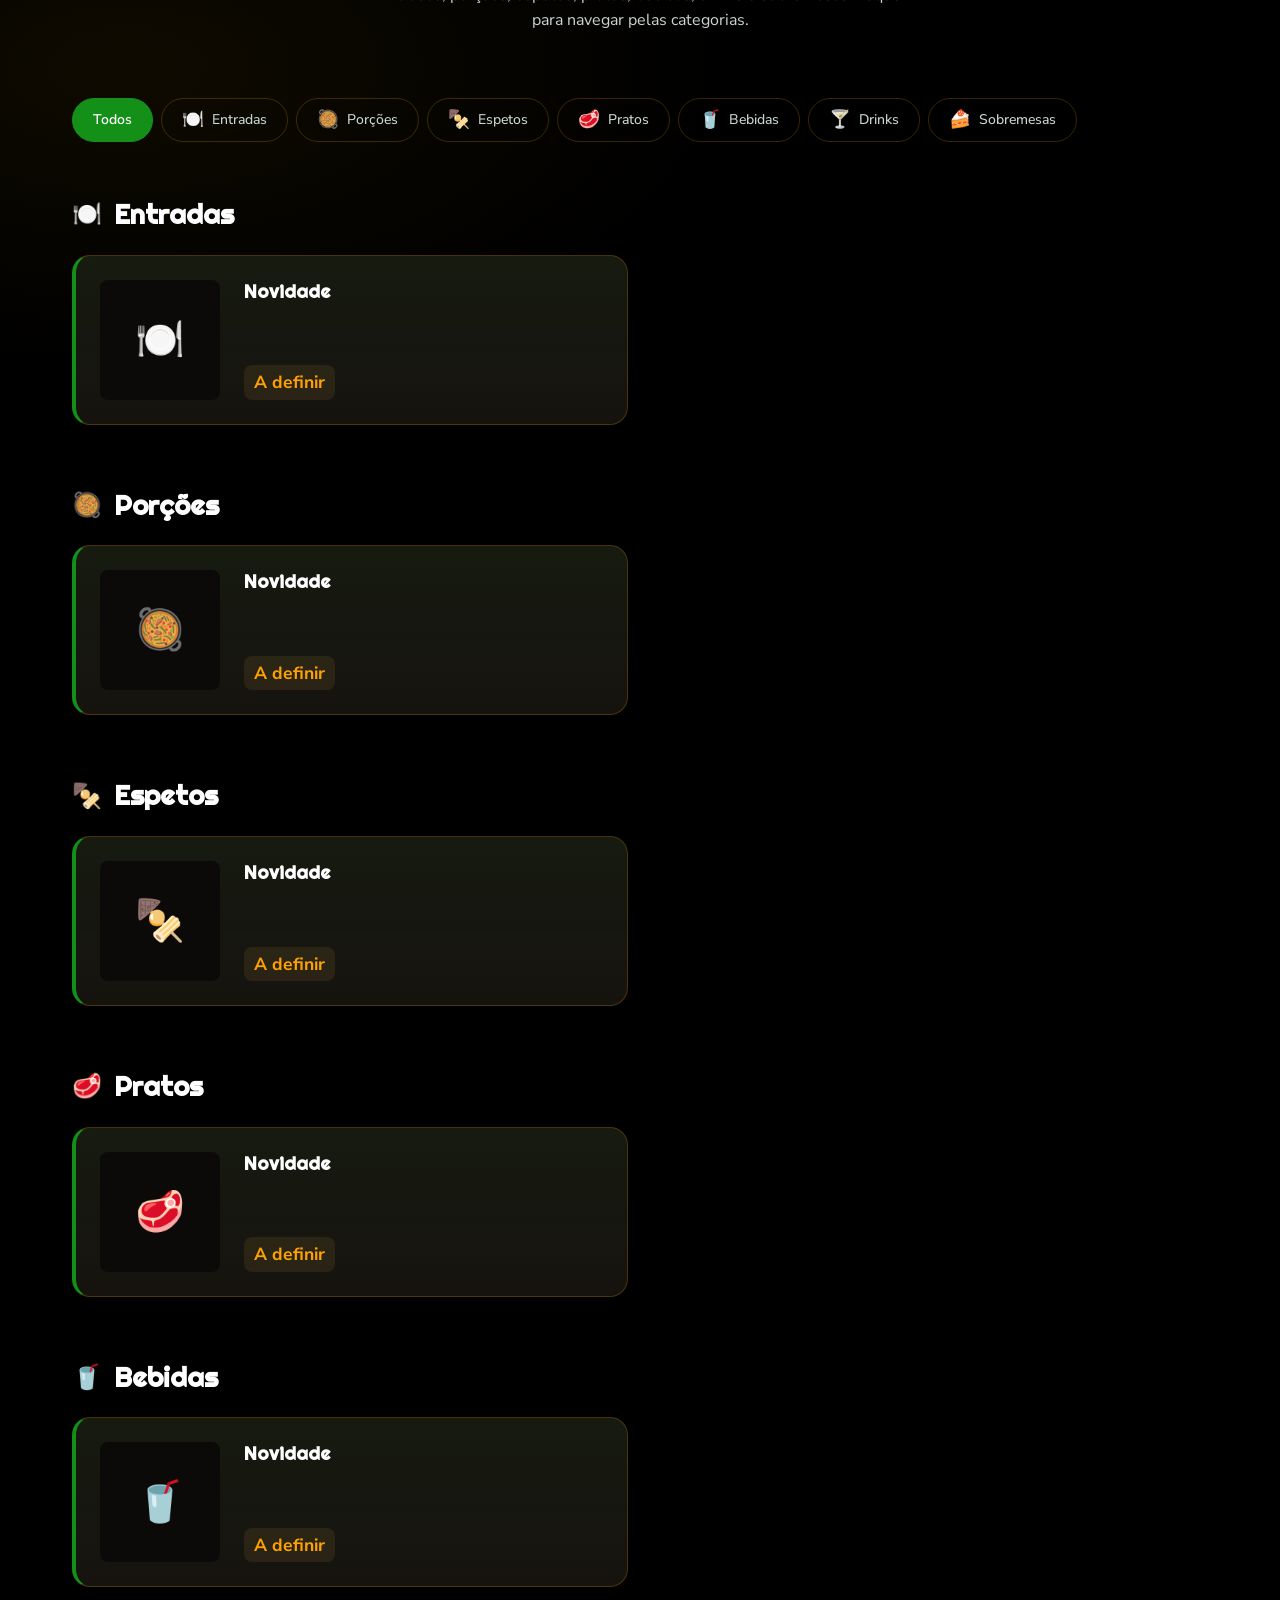
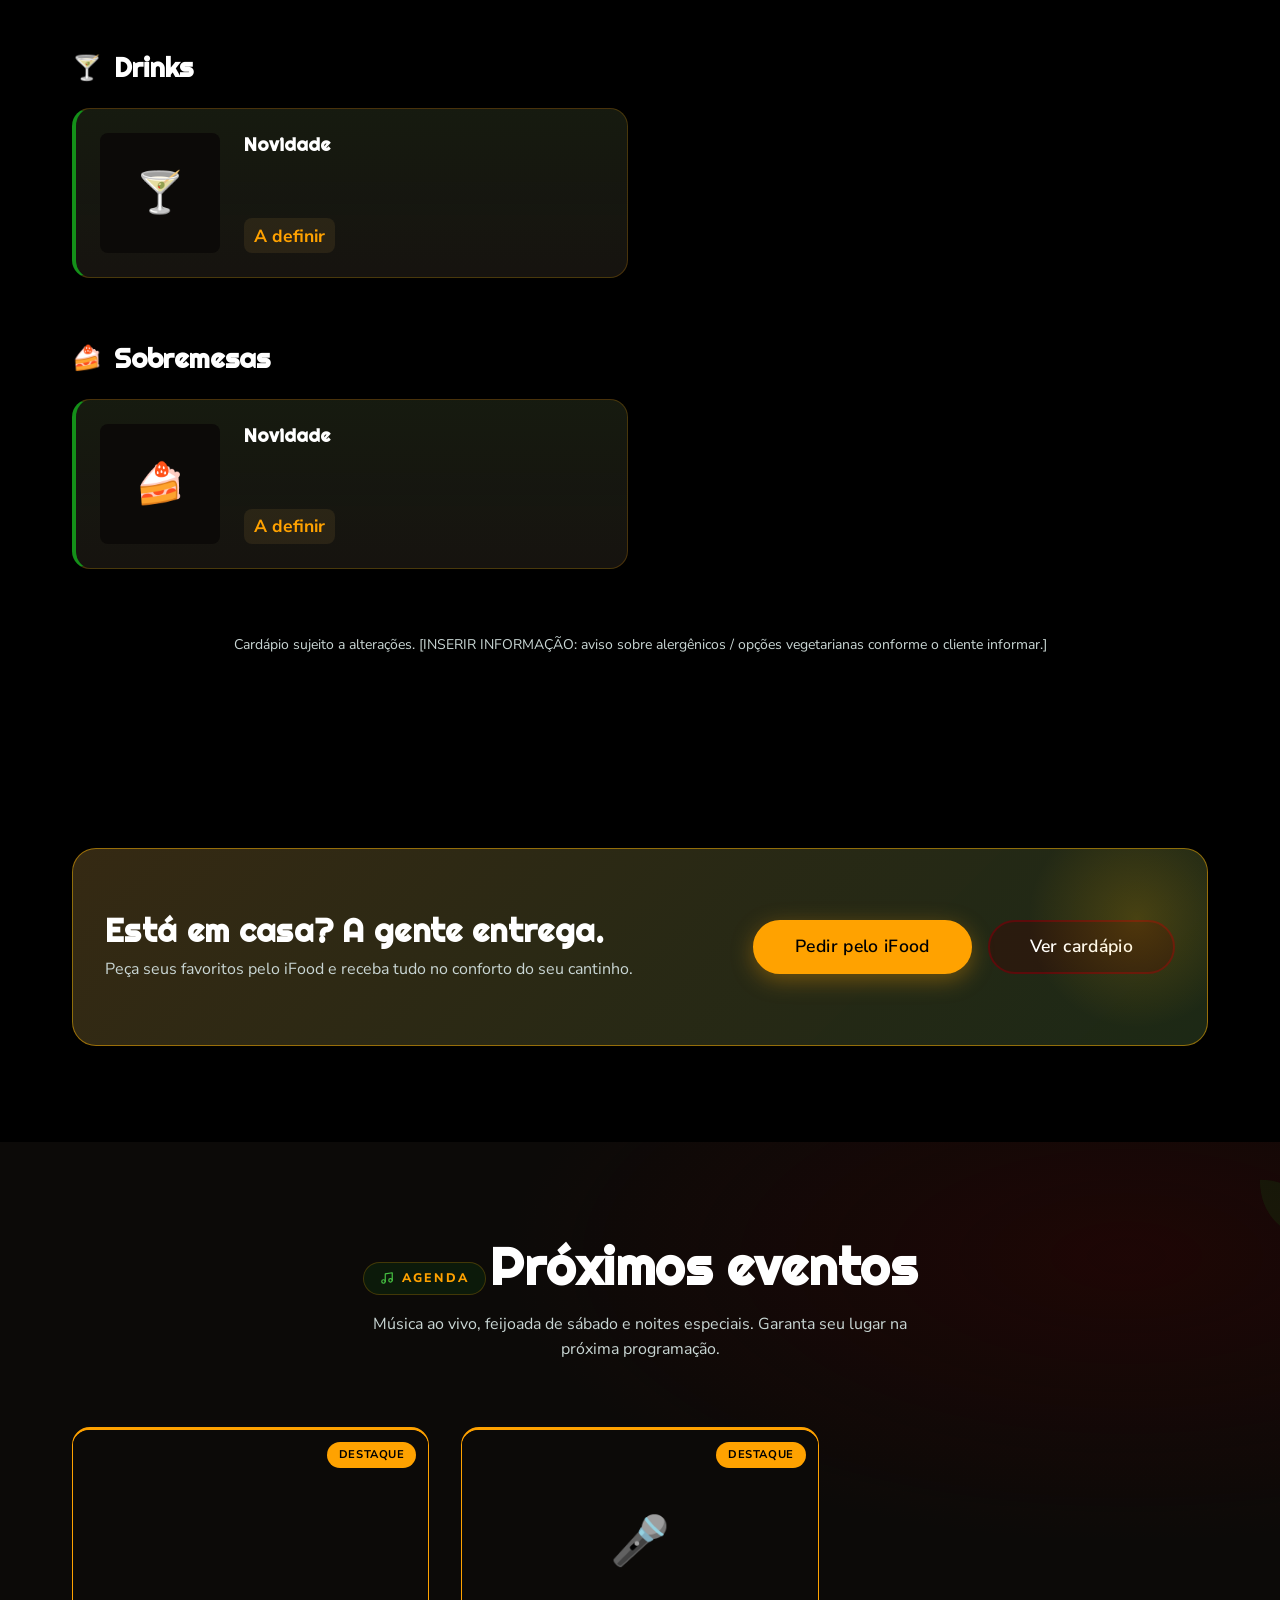
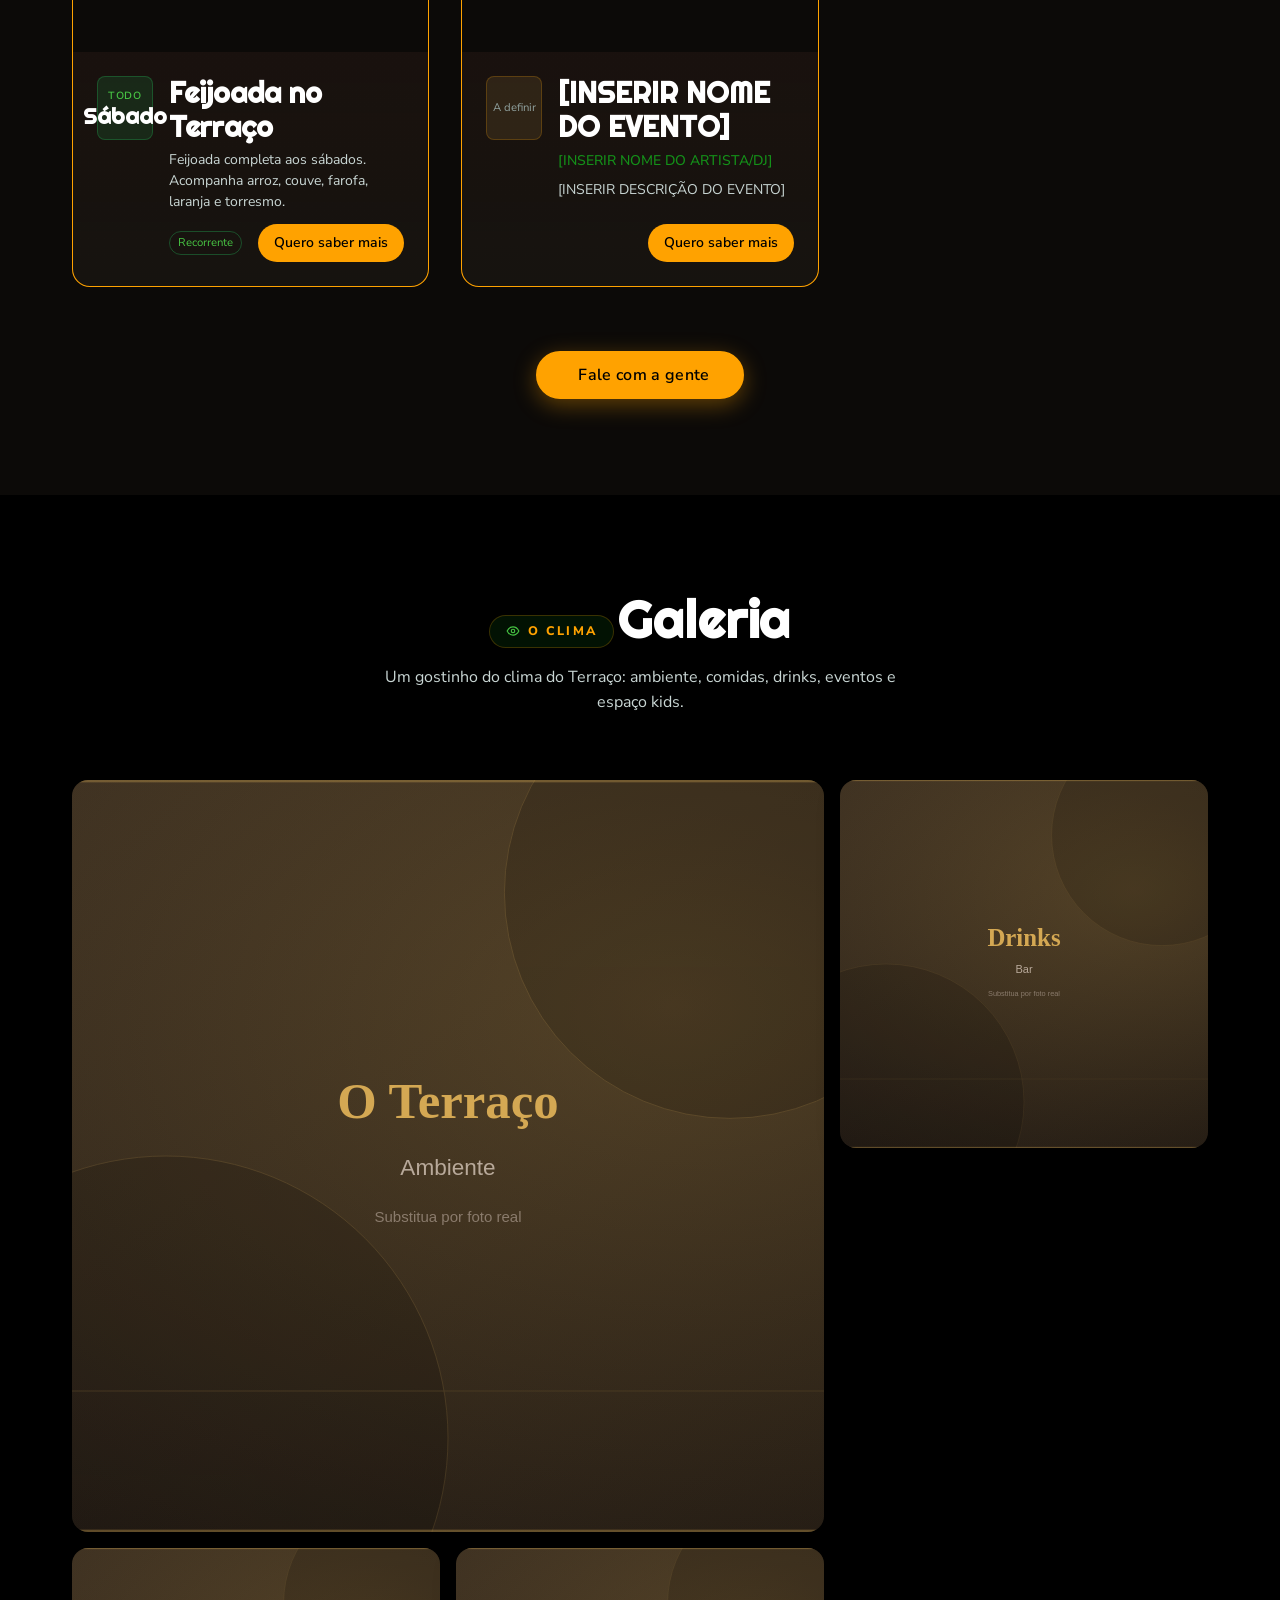
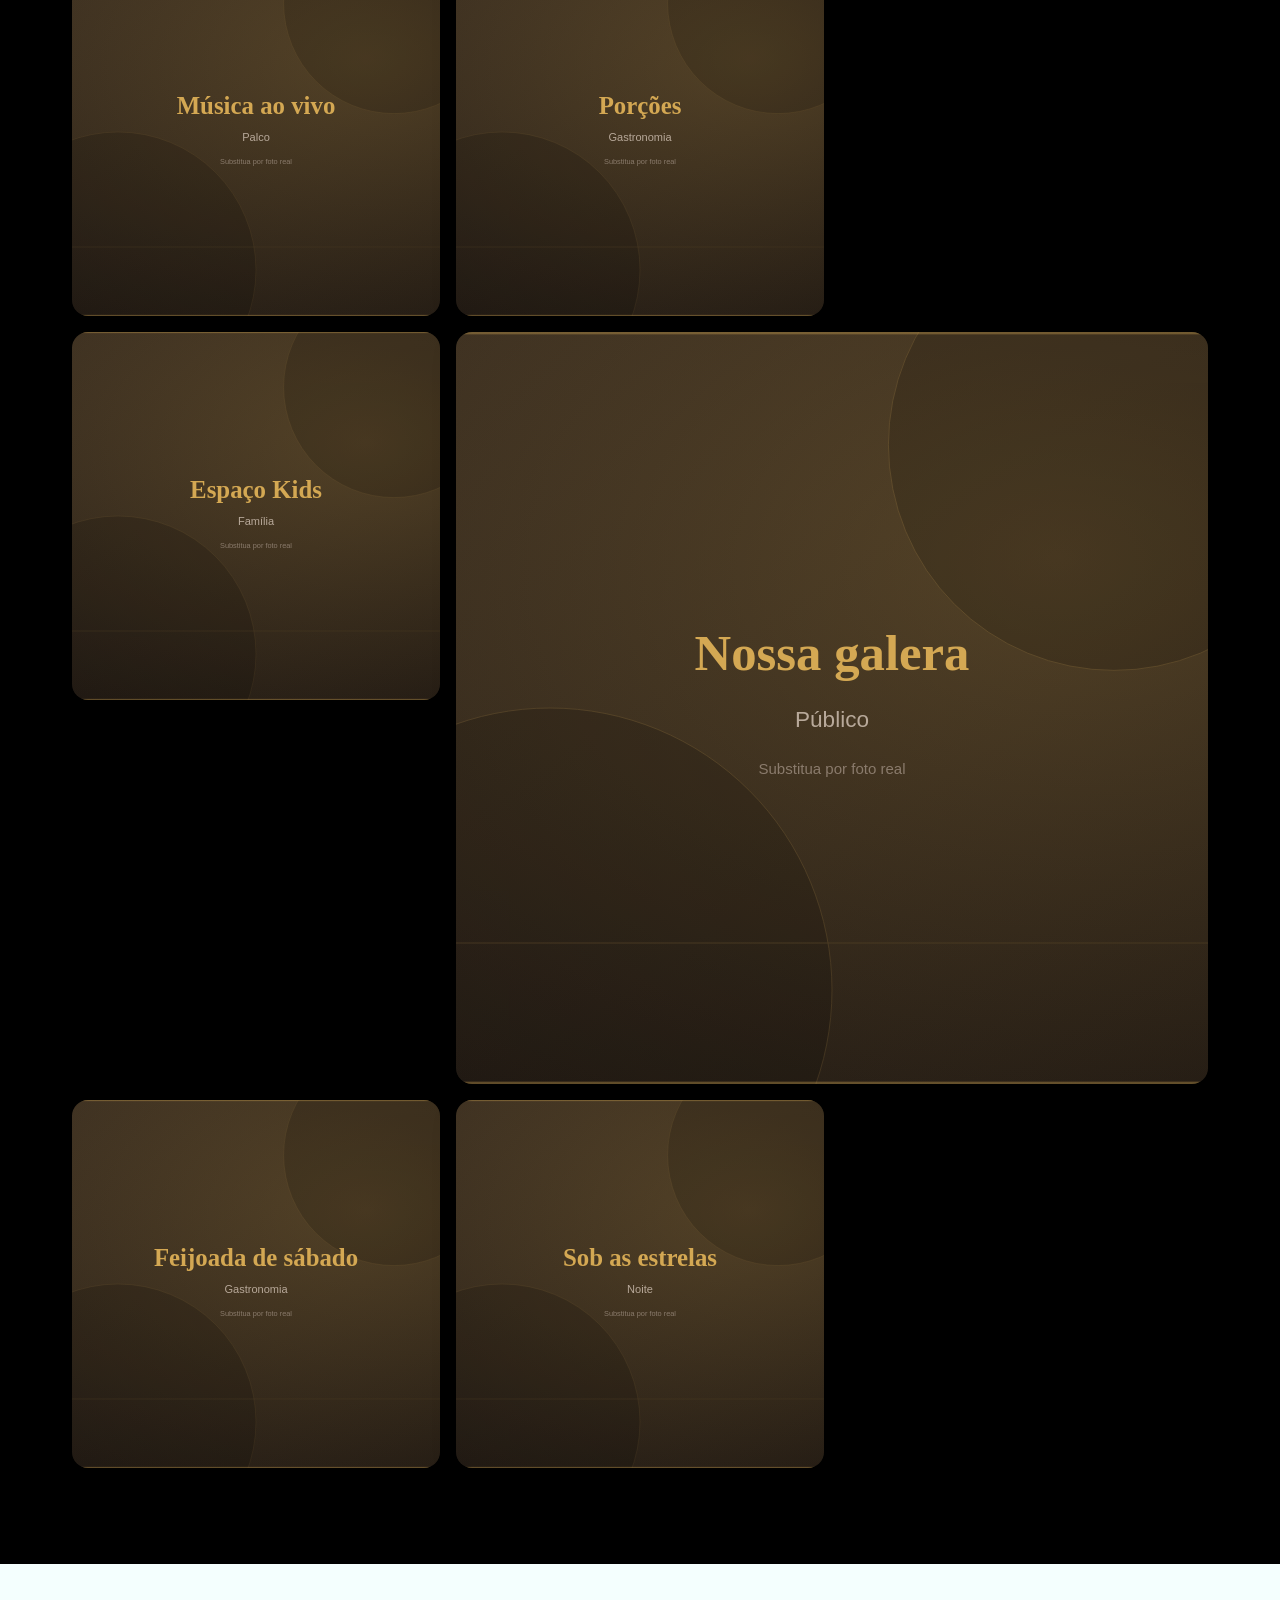
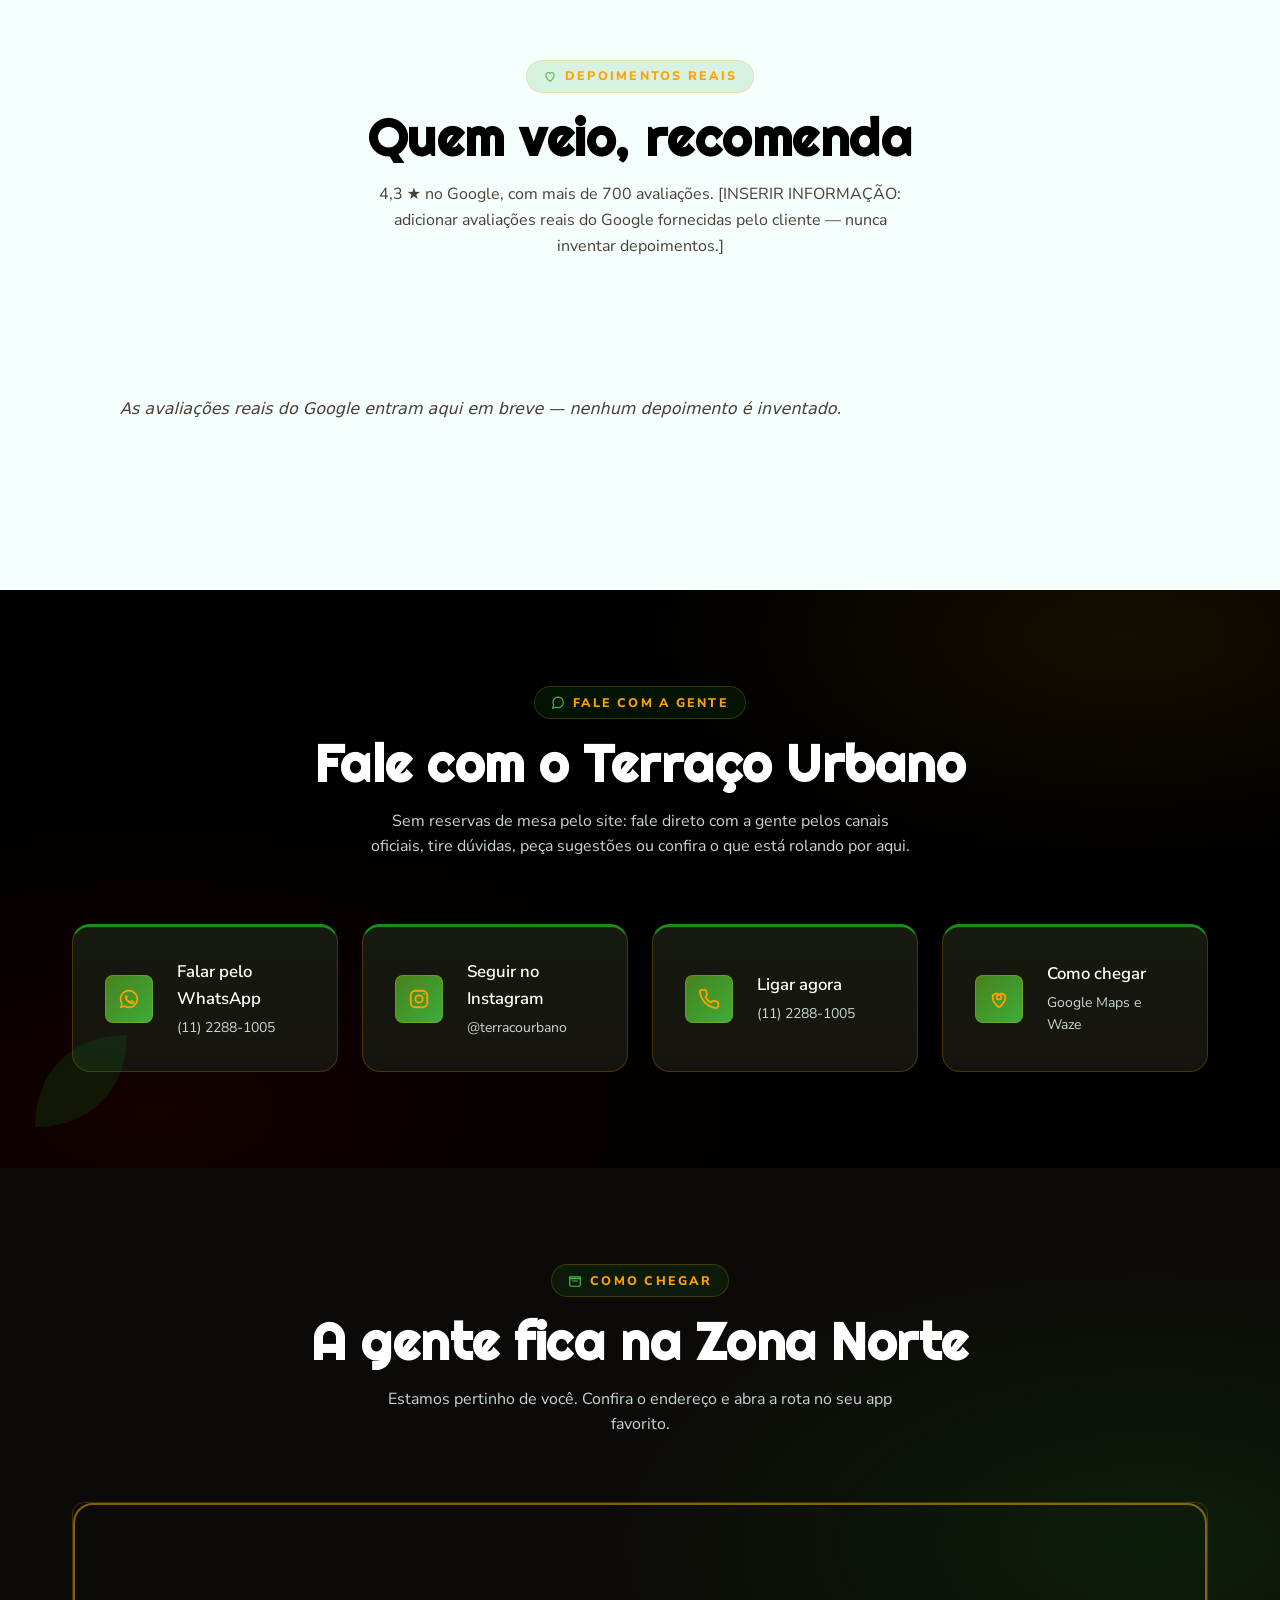
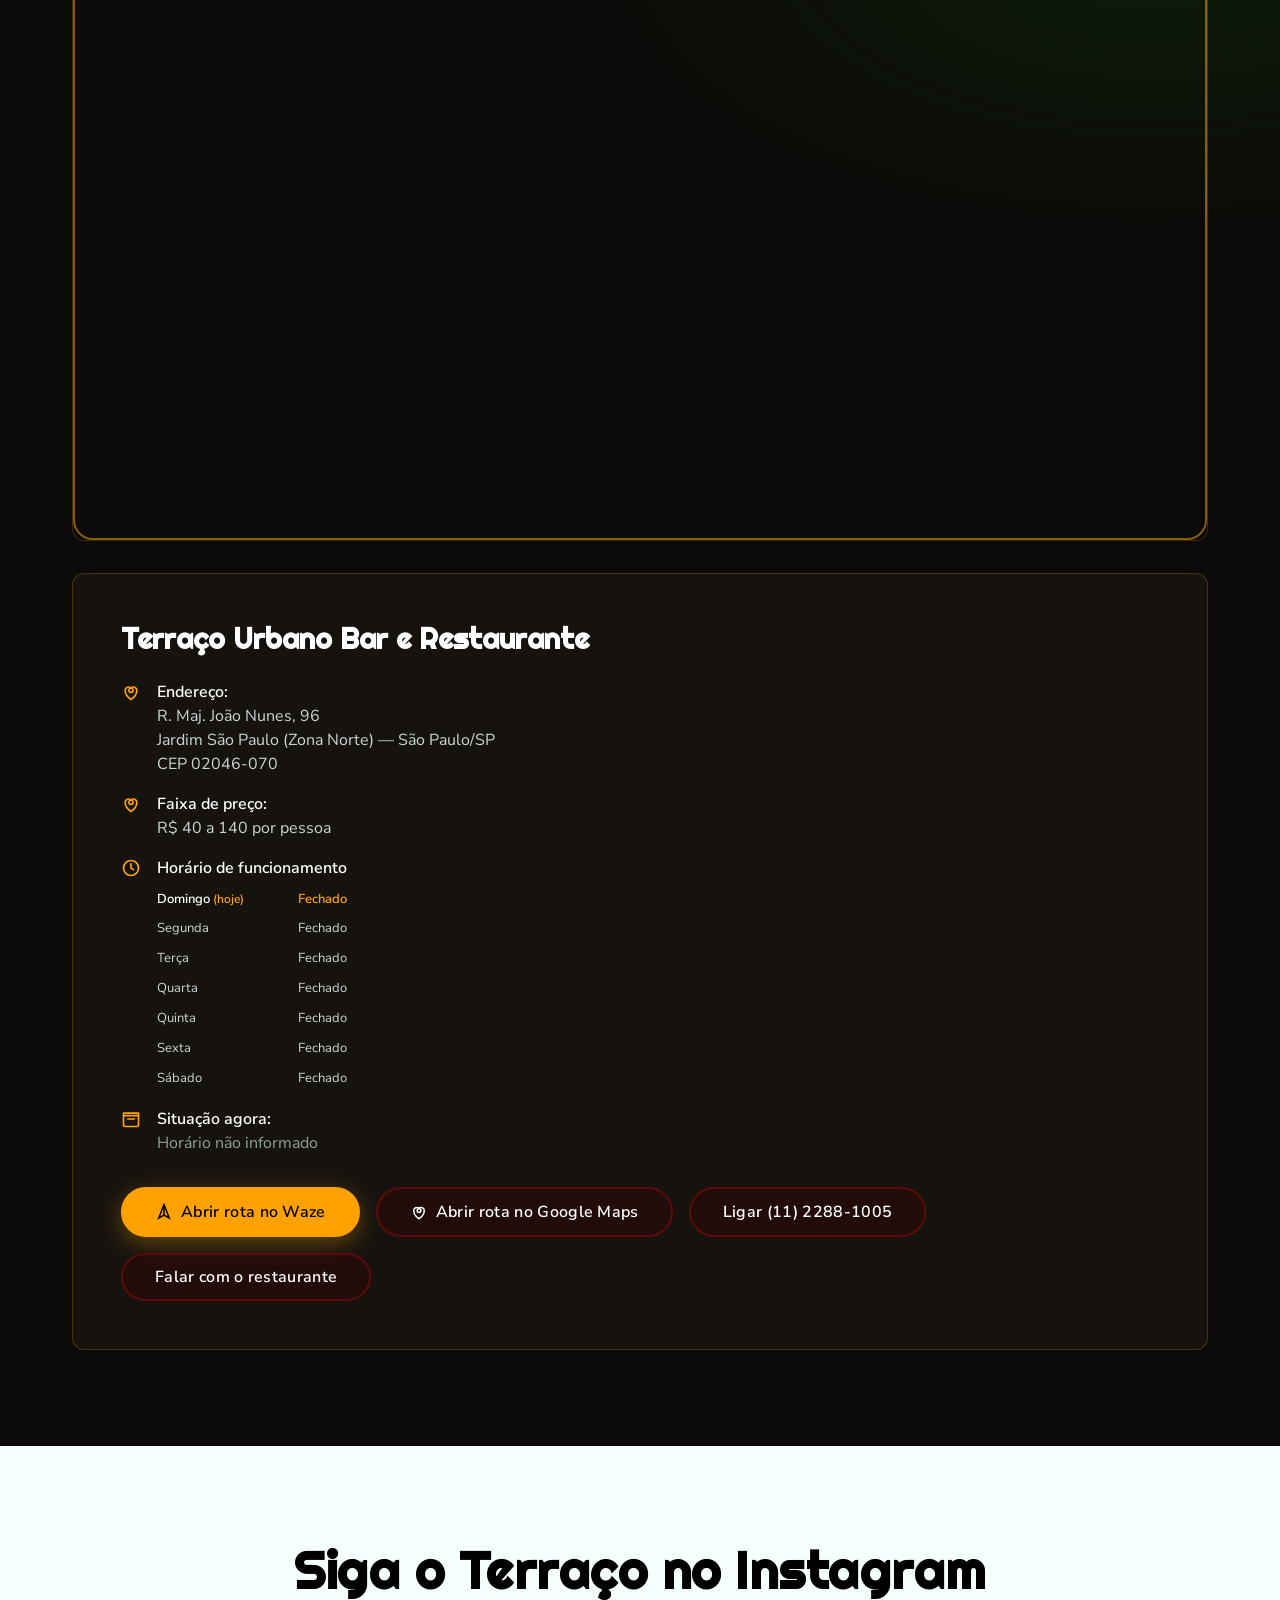
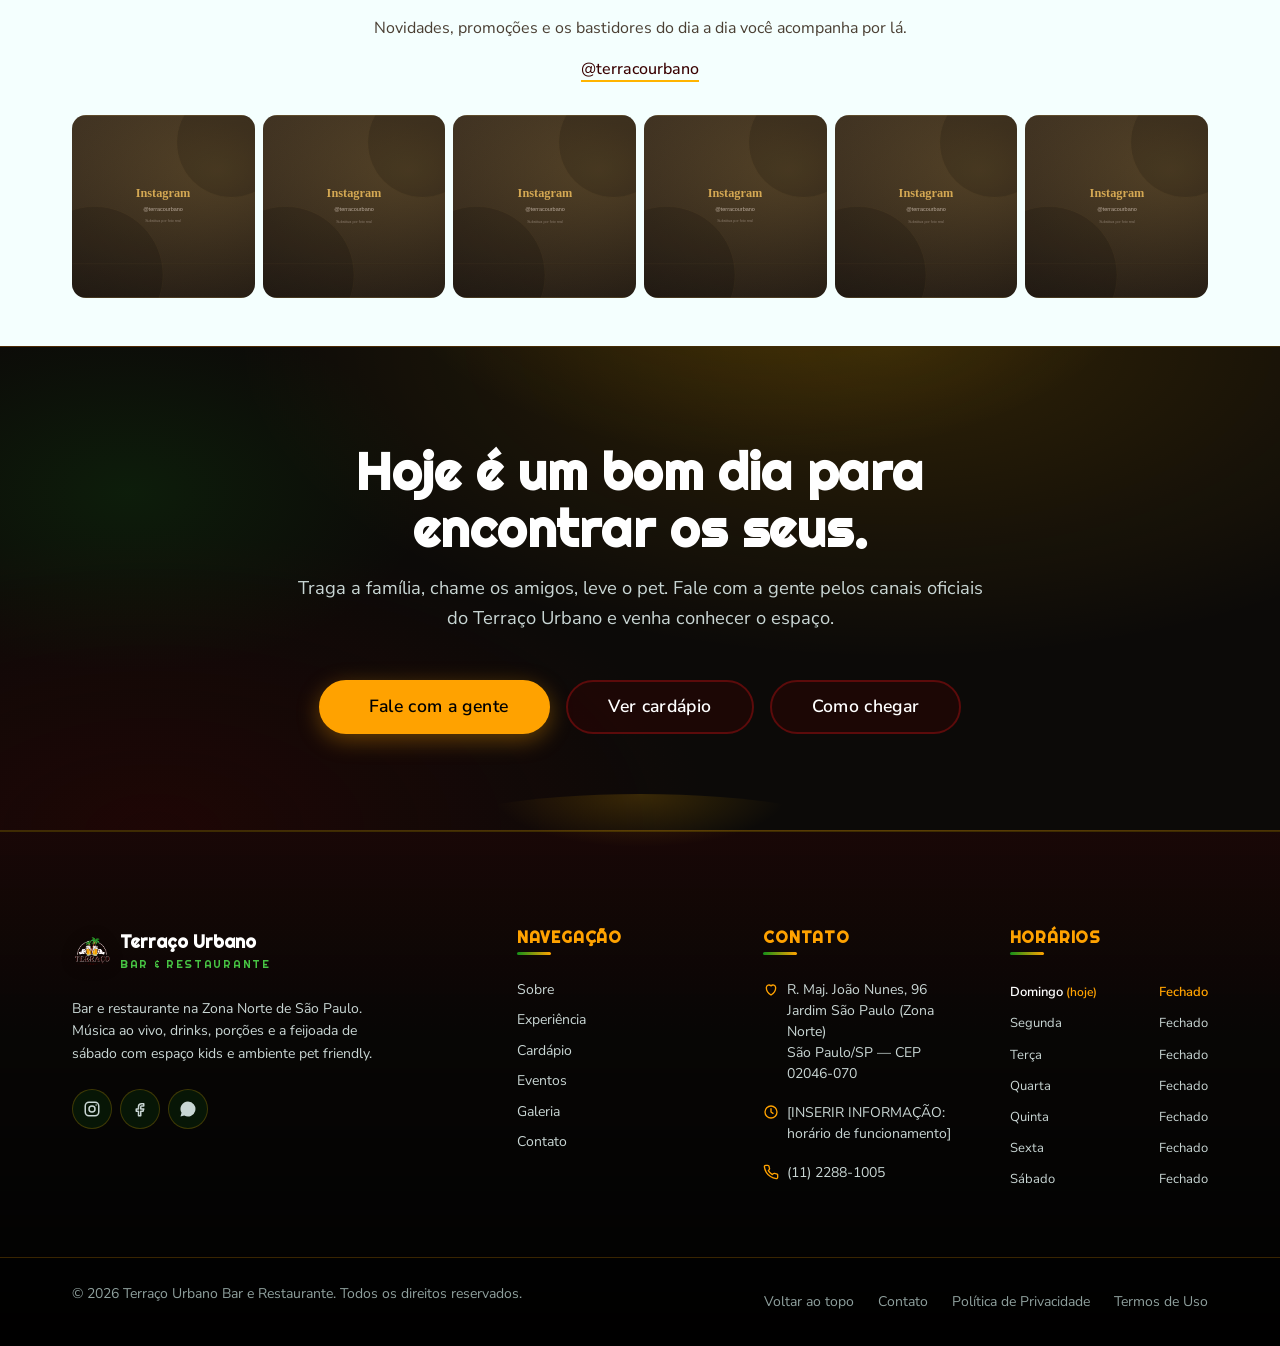
==== commit 12c26928: "Primeiro commit" ====
--- a/index.html
+++ b/index.html
@@ -277,11 +277,7 @@
       </div>
     </div>
 
-    <a class="hero__scroll-indicator" href="#sobre" aria-label="Rolar para a seção Sobre">
-      <svg viewBox="0 0 24 24" fill="none" stroke="currentColor" stroke-width="2" aria-hidden="true"><path d="M6 9l6 6 6-6" stroke-linecap="round" stroke-linejoin="round"/></svg>
-      <span>Explorar</span>
-    </a>
-  </section>
+</section>
 
   <!-- ================================================================
        3. SOBRE O TERRAÇO
--- a/css/styles.css
+++ b/css/styles.css
@@ -839,31 +839,6 @@
   flex-shrink: 0;
 }
 
-.hero__scroll-indicator {
-  position: absolute;
-  bottom: var(--space-lg);
-  left: 50%;
-  transform: translateX(-50%);
-  z-index: 2;
-  display: flex;
-  flex-direction: column;
-  align-items: center;
-  gap: var(--space-xs);
-  color: var(--color-text-dim);
-  font-size: var(--text-small);
-  animation: heroScrollBounce 2s ease-in-out infinite;
-}
-
-.hero__scroll-indicator svg {
-  width: 24px;
-  height: 24px;
-}
-
-@keyframes heroScrollBounce {
-  0%, 100% { transform: translateX(-50%) translateY(0); }
-  50% { transform: translateX(-50%) translateY(8px); }
-}
-
 /* ── 8. ABOUT (SOBRE) SECTION ── */
 .about {
   background-color: var(--color-bg);
@@ -2354,7 +2329,20 @@
 .animate-on-scroll {
   opacity: 0;
   transform: translateY(30px);
-  transition: opacity 0.6s ease, transform 0.6s ease;
+  transition: opacity 0.7s cubic-bezier(0.22, 0.61, 0.36, 1), transform 0.7s cubic-bezier(0.22, 0.61, 0.36, 1);
+  transition-delay: var(--reveal-delay, 0s);
+}
+
+.animate-on-scroll.animate-fade-left {
+  transform: translateX(40px);
+}
+
+.animate-on-scroll.animate-fade-right {
+  transform: translateX(-40px);
+}
+
+.animate-on-scroll.animate-zoom {
+  transform: scale(0.96);
 }
 
 .animate-on-scroll.animated {
@@ -3598,8 +3586,9 @@
 }
 
 .feature-card:hover {
-  transform: translateY(-10px);
+  transform: translateY(-8px);
   border-top-color: var(--color-accent);
+  box-shadow: 0 14px 36px rgba(0, 0, 0, 0.32);
 }
 
 .feature-card__icon {
@@ -3940,12 +3929,137 @@
     radial-gradient(500px 300px at 10% 30%, rgba(20, 144, 25, 0.14), transparent 60%);
 }
 
+/* ============================================================
+   FLUIDEZ / ANIMAÇÕES DE SCROLL (camada final)
+   Hero em cascata, reveal ao entrar no viewport, stagger,
+   hover refinado, parallax sutil e ajustes de mobile/perf.
+   ============================================================ */
+
+/* ── Hero: entrada em cascata no carregamento ── */
+.hero__content > * {
+  opacity: 0;
+  animation: heroReveal 0.75s cubic-bezier(0.22, 0.61, 0.36, 1) both;
+}
+
+.hero__content .hero__kicker { animation-delay: 0.05s; }
+.hero__content .hero__badges { animation-delay: 0.14s; }
+.hero__content .hero__title { animation-delay: 0.24s; }
+.hero__content .hero__subtitle { animation-delay: 0.38s; }
+.hero__content .hero__actions { animation-delay: 0.52s; }
+.hero__content .hero__info { animation-delay: 0.66s; }
+
+@keyframes heroReveal {
+  from { opacity: 0; transform: translateY(26px); }
+  to { opacity: 1; transform: translateY(0); }
+}
+
+/* ── Divisor orgânico: flutuação bem sutil ── */
+.tropical-divider__icon {
+  animation: dividerFloat 5s ease-in-out infinite;
+}
+
+@keyframes dividerFloat {
+  0%, 100% { transform: translateY(0); }
+  50% { transform: translateY(-5px); }
+}
+
+/* ── Hover dos cards: elevação discreta e profundidade ── */
+.stat {
+  transition: transform var(--transition-default), box-shadow var(--transition-default), border-color var(--transition-default);
+}
+
+.stat:hover {
+  transform: translateY(-4px);
+  box-shadow: 0 10px 26px rgba(57, 1, 1, 0.16);
+}
+
+.gallery__item {
+  transition: transform var(--transition-default), box-shadow var(--transition-default);
+}
+
+.gallery__item:hover {
+  transform: translateY(-5px);
+}
+
+.review-card {
+  transition: transform var(--transition-default), box-shadow var(--transition-default), border-color var(--transition-default);
+}
+
+.review-card:hover {
+  transform: translateY(-4px);
+}
+
+.instagram__item {
+  transition: transform var(--transition-default), box-shadow var(--transition-default);
+}
+
+.instagram__item:hover {
+  transform: translateY(-4px);
+  box-shadow: 0 12px 28px rgba(0, 0, 0, 0.22);
+}
+
+/* ── Botões: leve brilho extra + feedback no clique ── */
+.btn-primary:hover,
+.btn-secondary:hover,
+.btn-whatsapp:hover,
+.btn-orange:hover {
+  filter: brightness(1.07);
+}
+
+.btn:active {
+  transform: scale(0.97);
+  filter: brightness(0.98);
+}
+
+/* ── Mobile: menos deslocamento e efeitos mais leves ── */
+@media (max-width: 767px) {
+  body {
+    background-attachment: scroll;
+  }
+
+  .animate-on-scroll { transform: translateY(16px); }
+  .animate-on-scroll.animate-fade-left { transform: translateX(18px); }
+  .animate-on-scroll.animate-fade-right { transform: translateX(-18px); }
+  .animate-on-scroll.animate-zoom { transform: scale(0.98); }
+
+  .hero__content > * { animation-duration: 0.6s; }
+}
+
+/* ── Reveal: transição garantida durante a entrada (última para vencer) ── */
+.animate-on-scroll,
+.animate-on-scroll.animate-ready {
+  transition:
+    opacity 0.7s cubic-bezier(0.22, 0.61, 0.36, 1),
+    transform 0.7s cubic-bezier(0.22, 0.61, 0.36, 1);
+  transition-delay: var(--reveal-delay, 0s);
+}
+
+.animate-on-scroll.animate-in {
+  opacity: 1;
+  transform: translateY(0) scale(1);
+}
+
 /* ── Reduz movimento (acessibilidade) ── */
 @media (prefers-reduced-motion: reduce) {
+  html {
+    scroll-behavior: auto;
+  }
+
   [class*="tropical-leaf"],
   .tropical-divider__icon,
-  .btn::after,
-  .hero__scroll-indicator {
+  .btn::after {
     animation: none !important;
   }
-}
+
+  .animate-on-scroll,
+  .animate-scale-in {
+    opacity: 1 !important;
+    transform: none !important;
+    transition: none !important;
+  }
+
+  .hero__content > * {
+    animation: none !important;
+    opacity: 1 !important;
+  }
+}
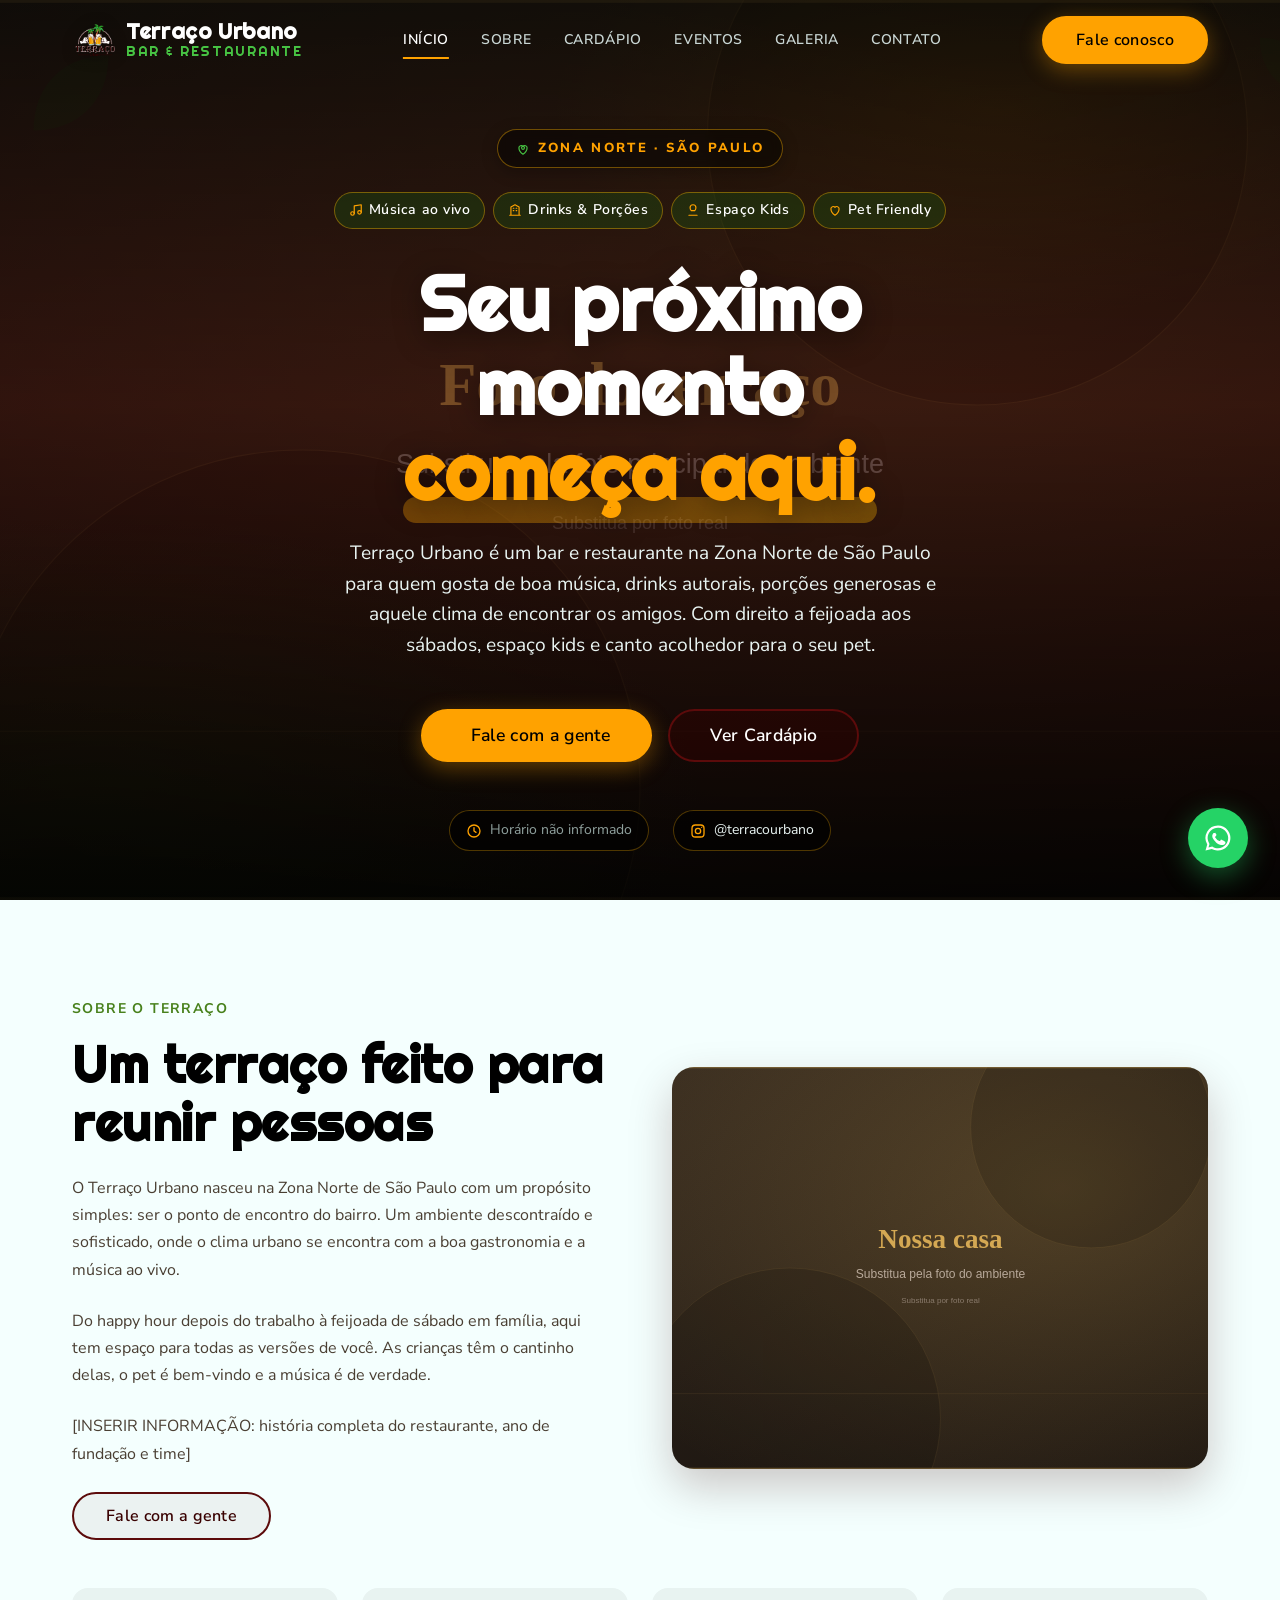
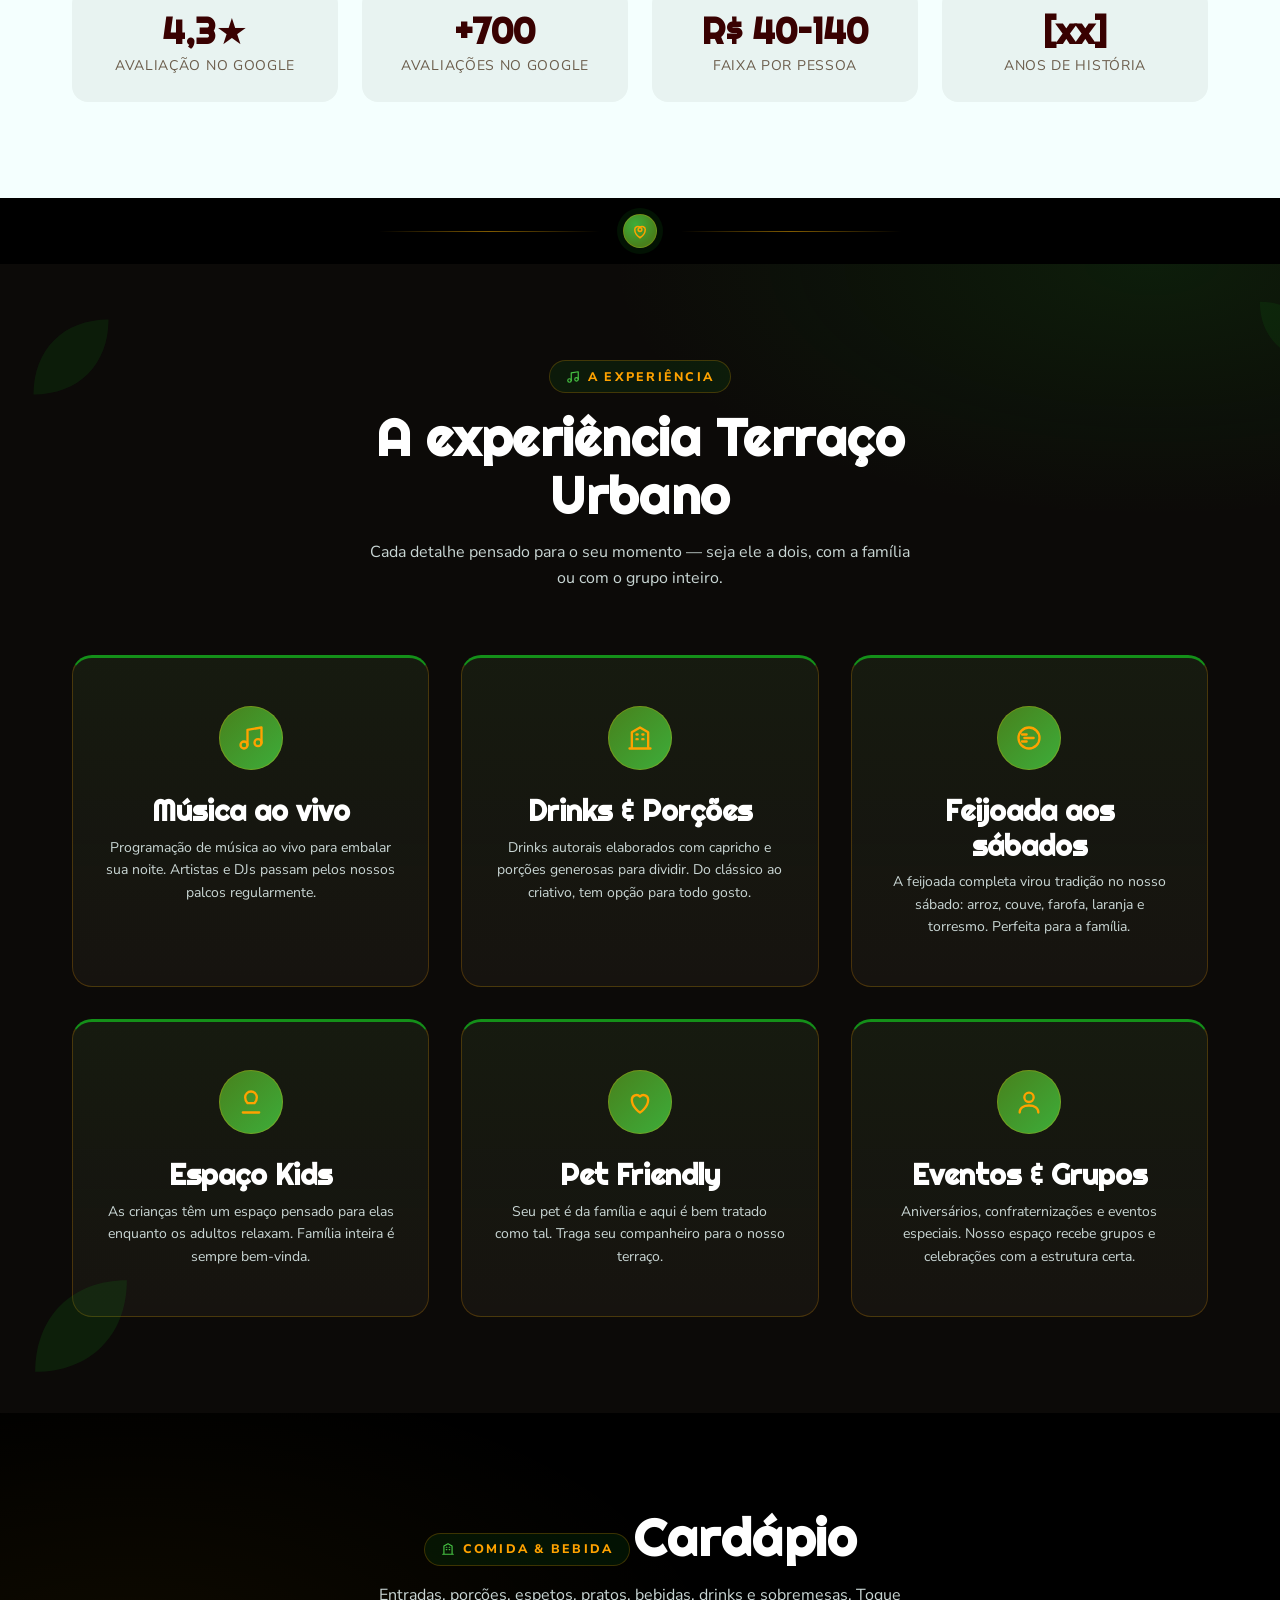
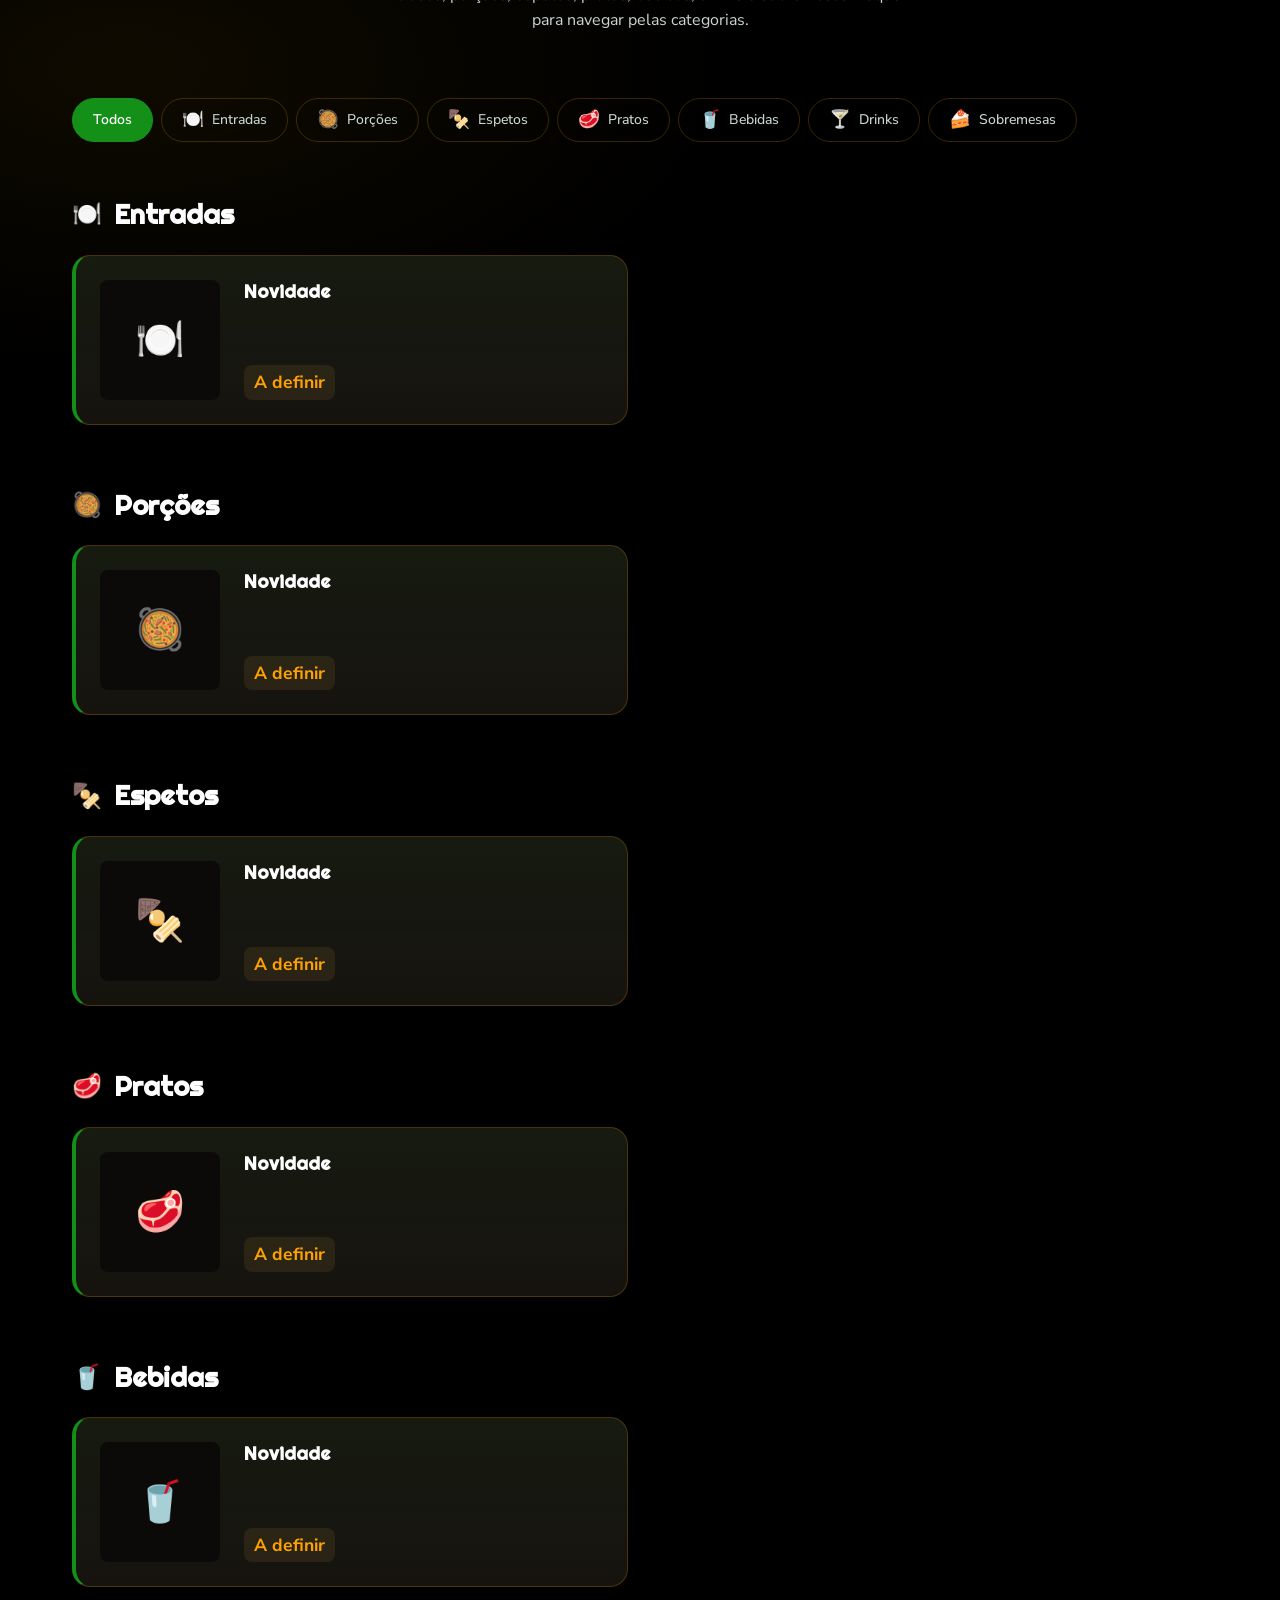
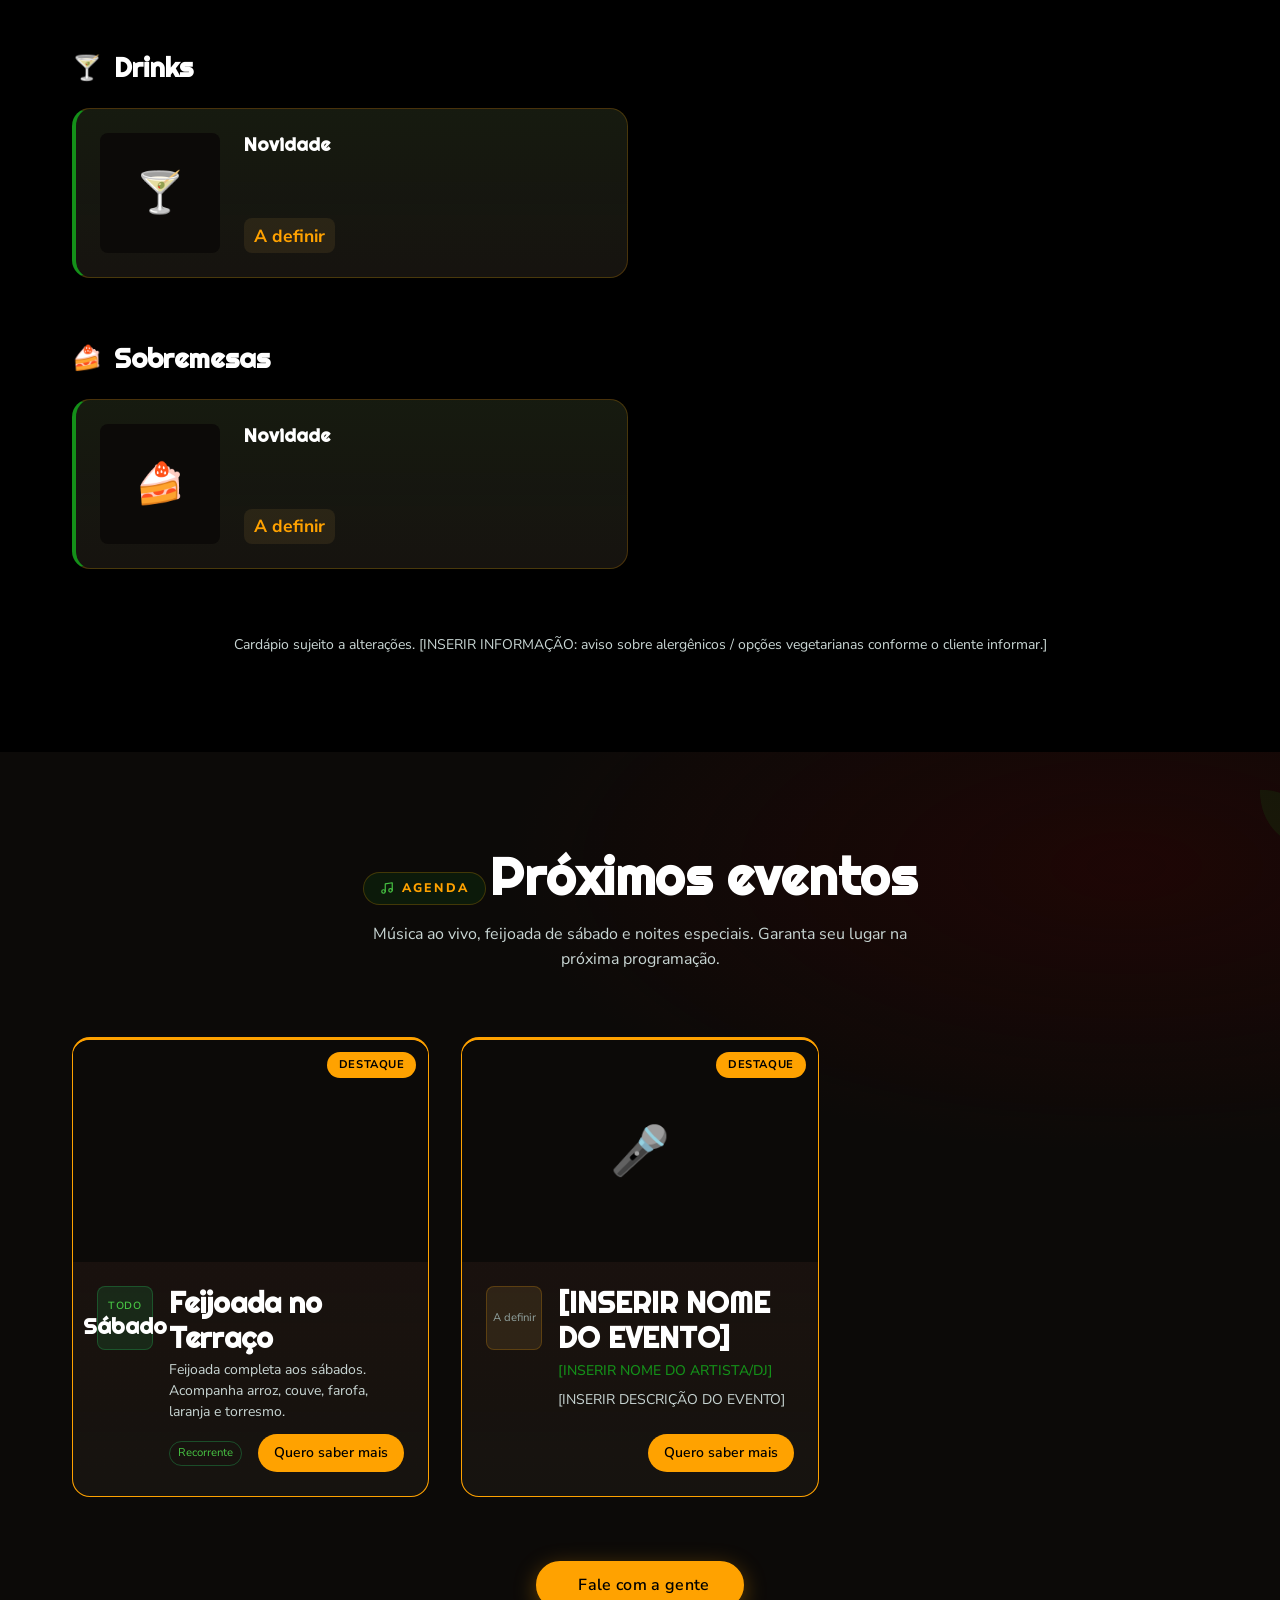
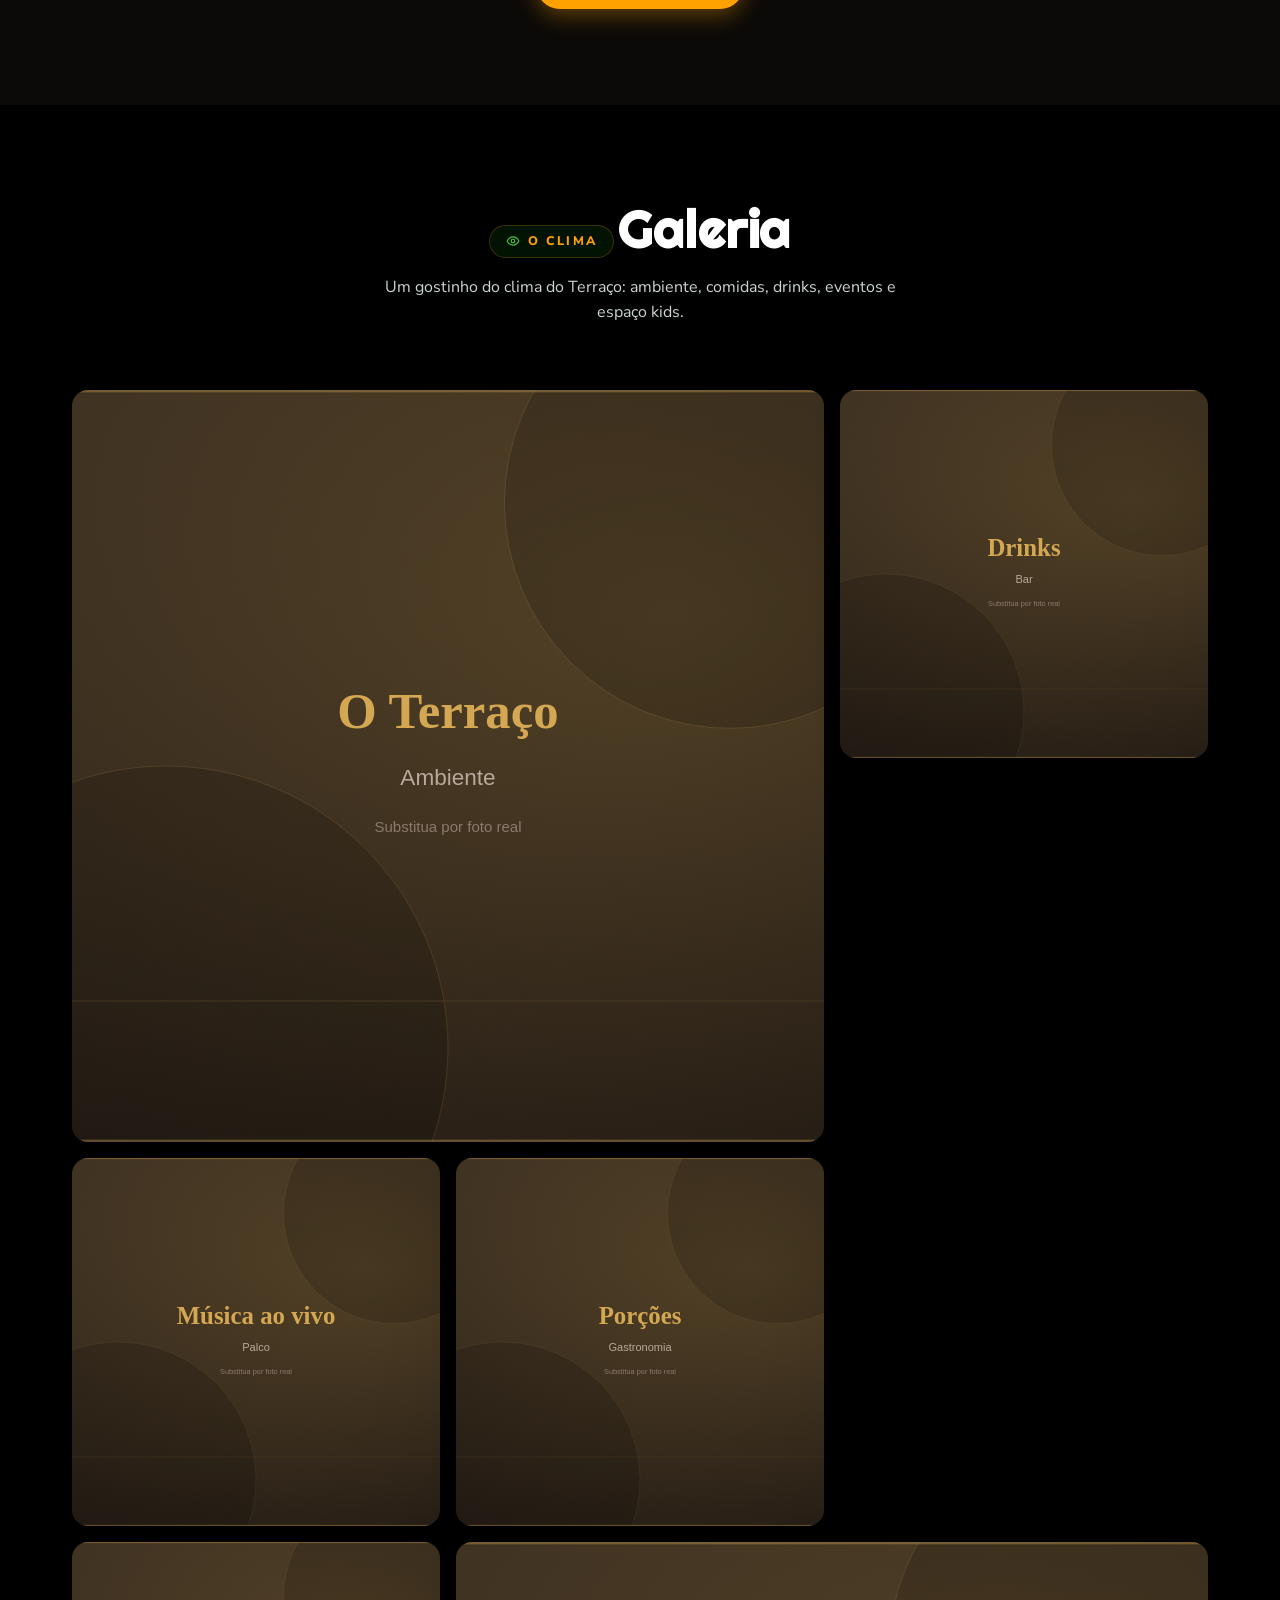
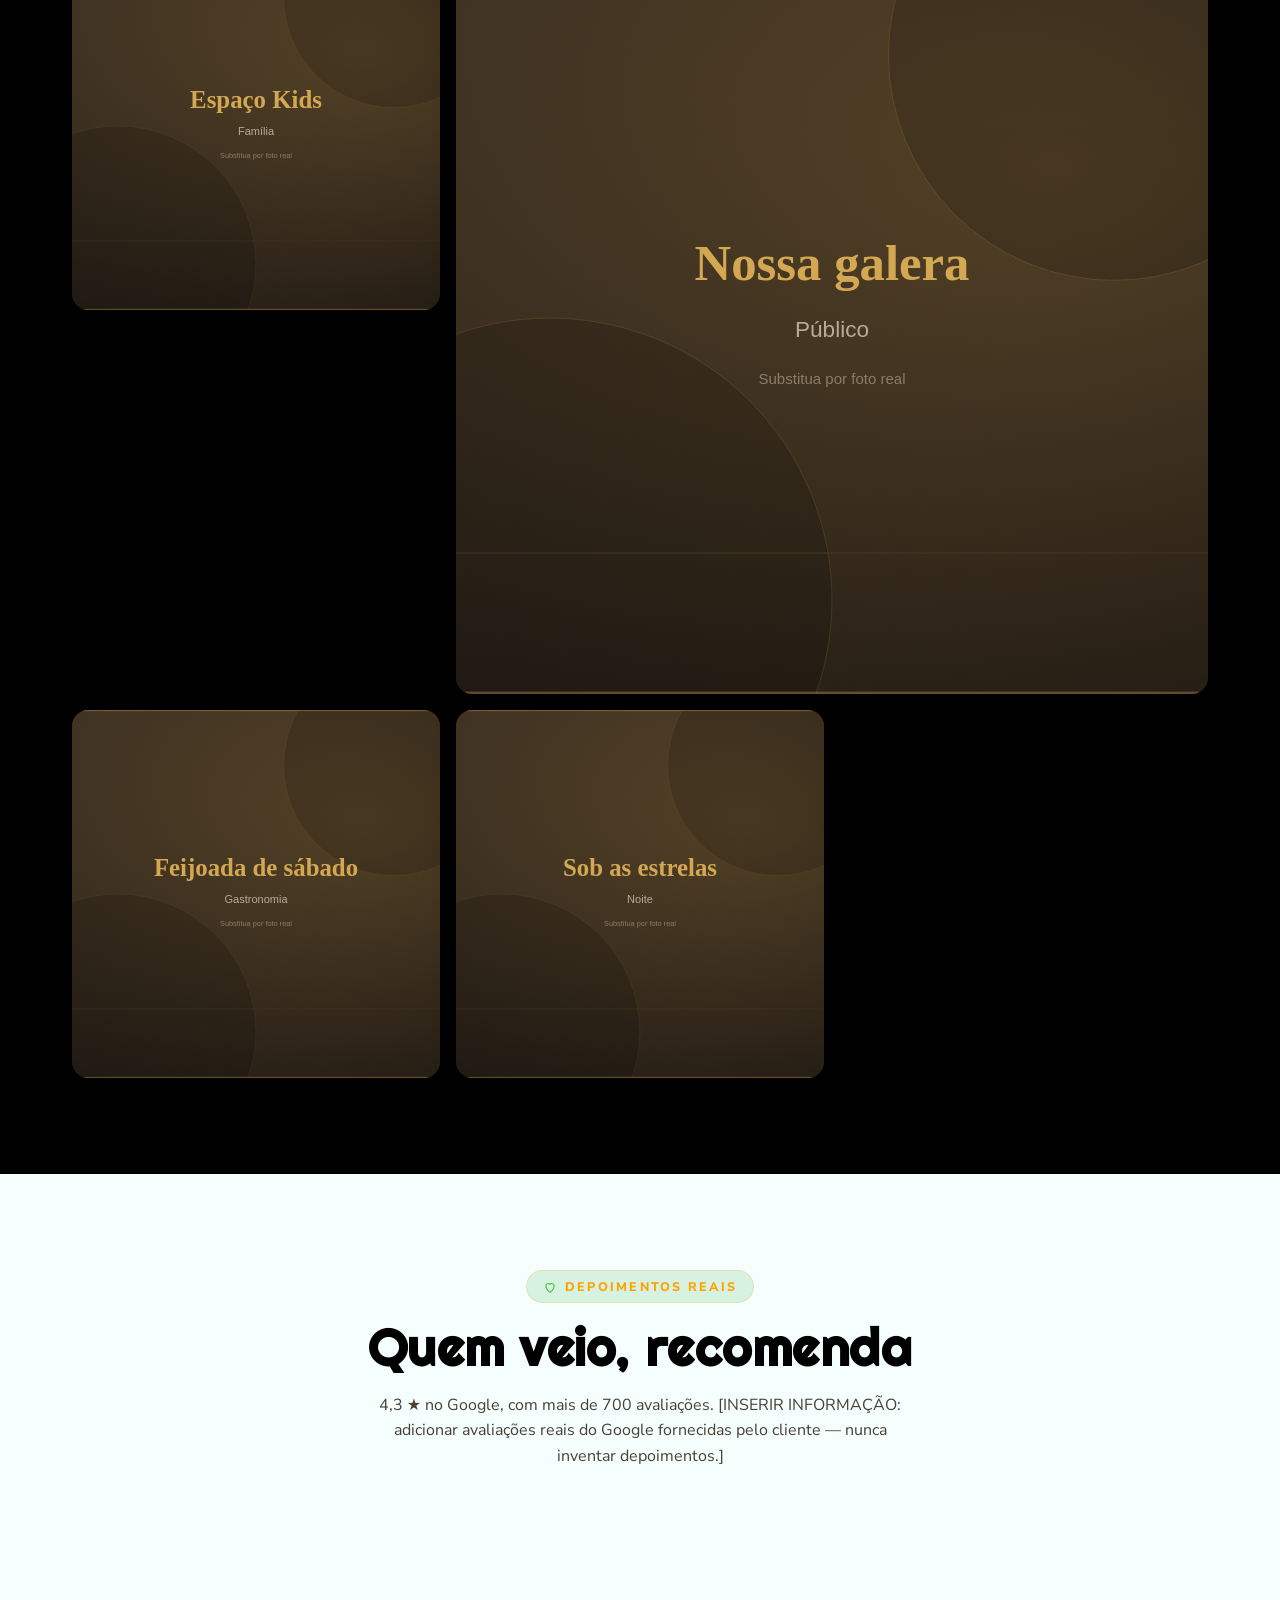
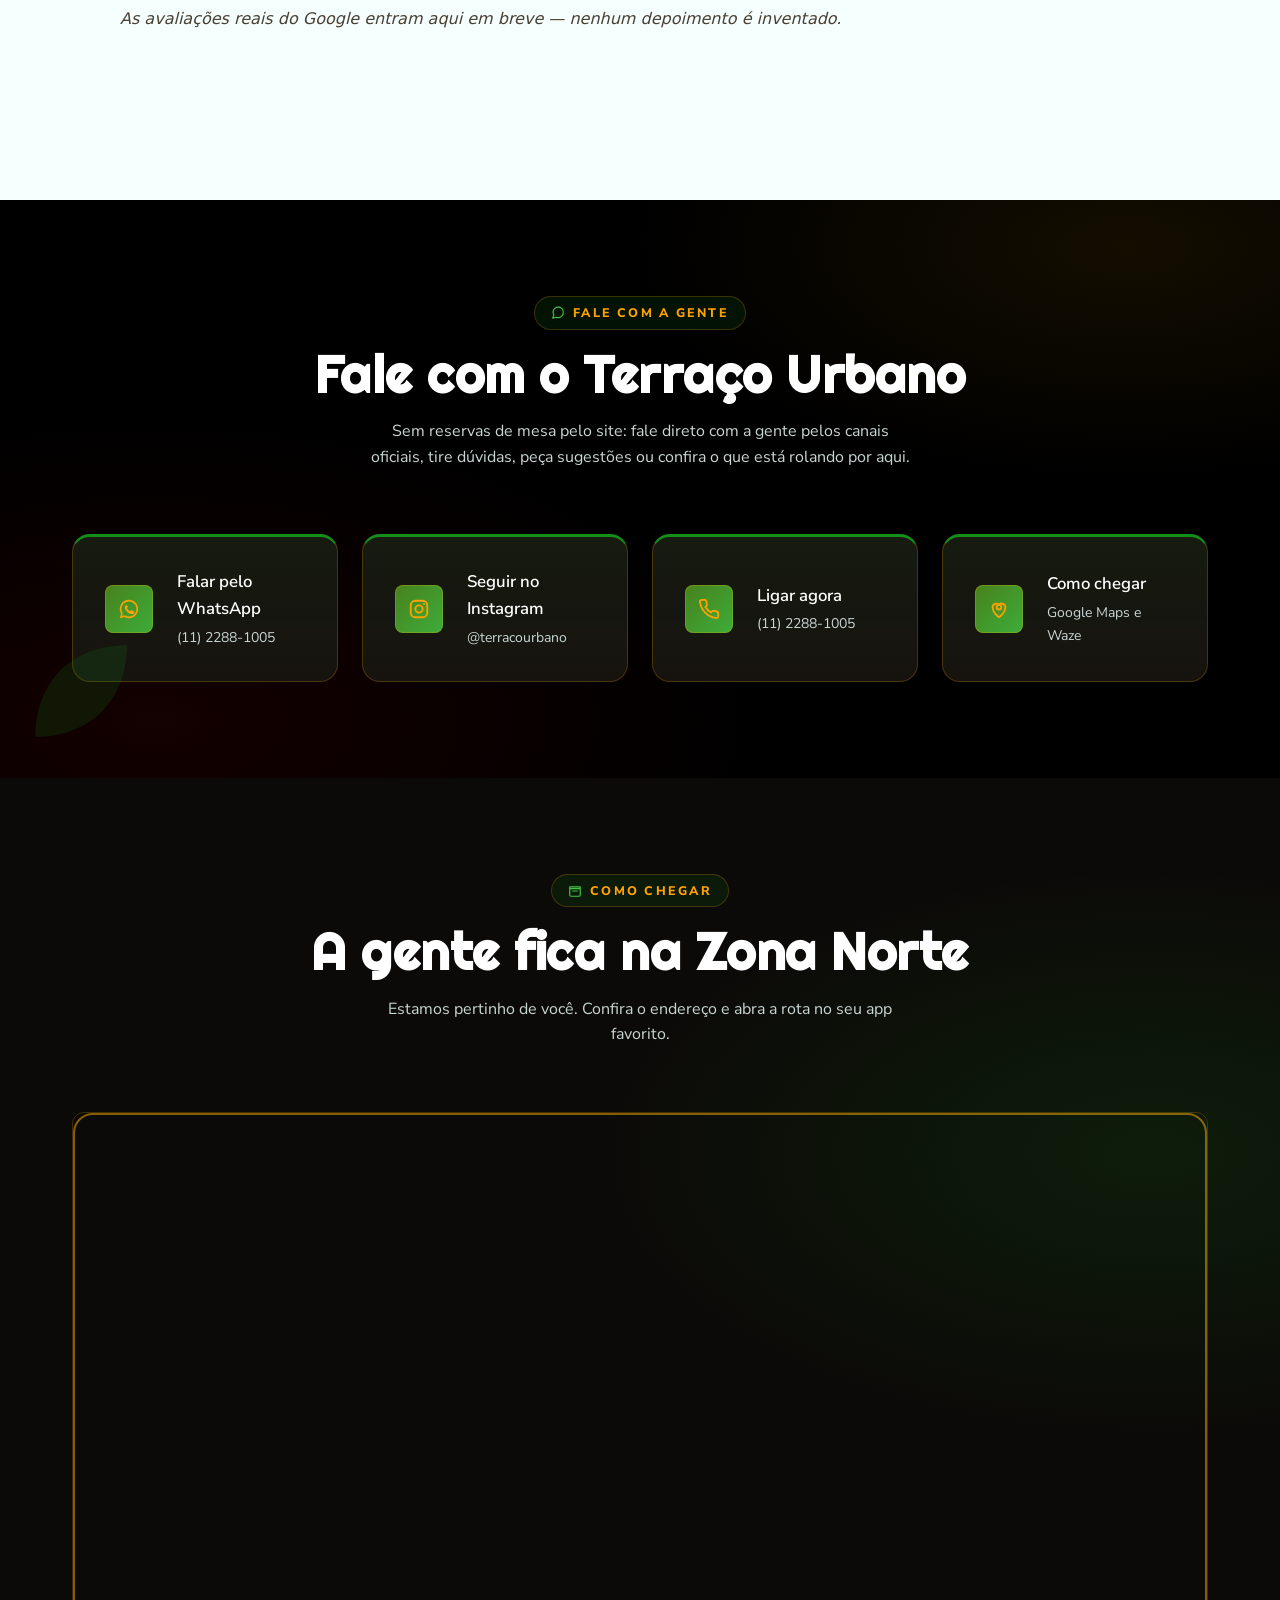
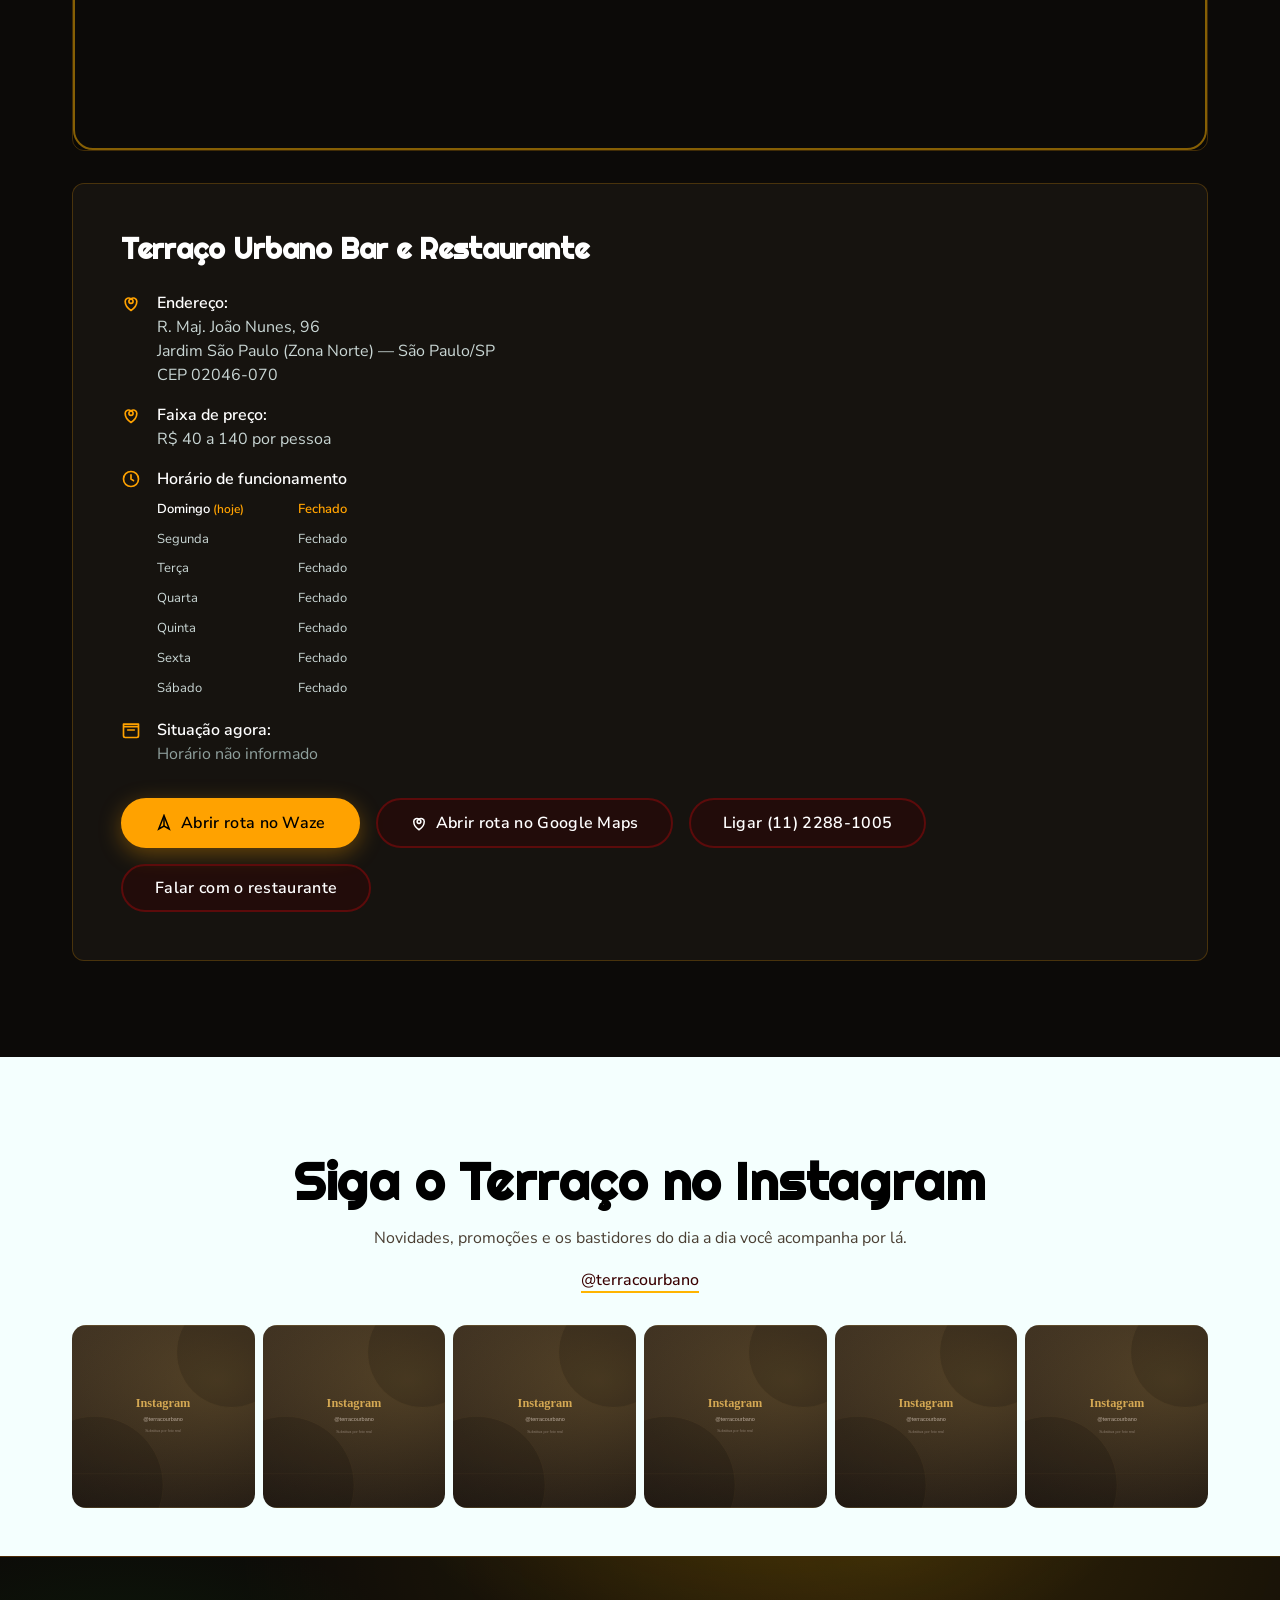
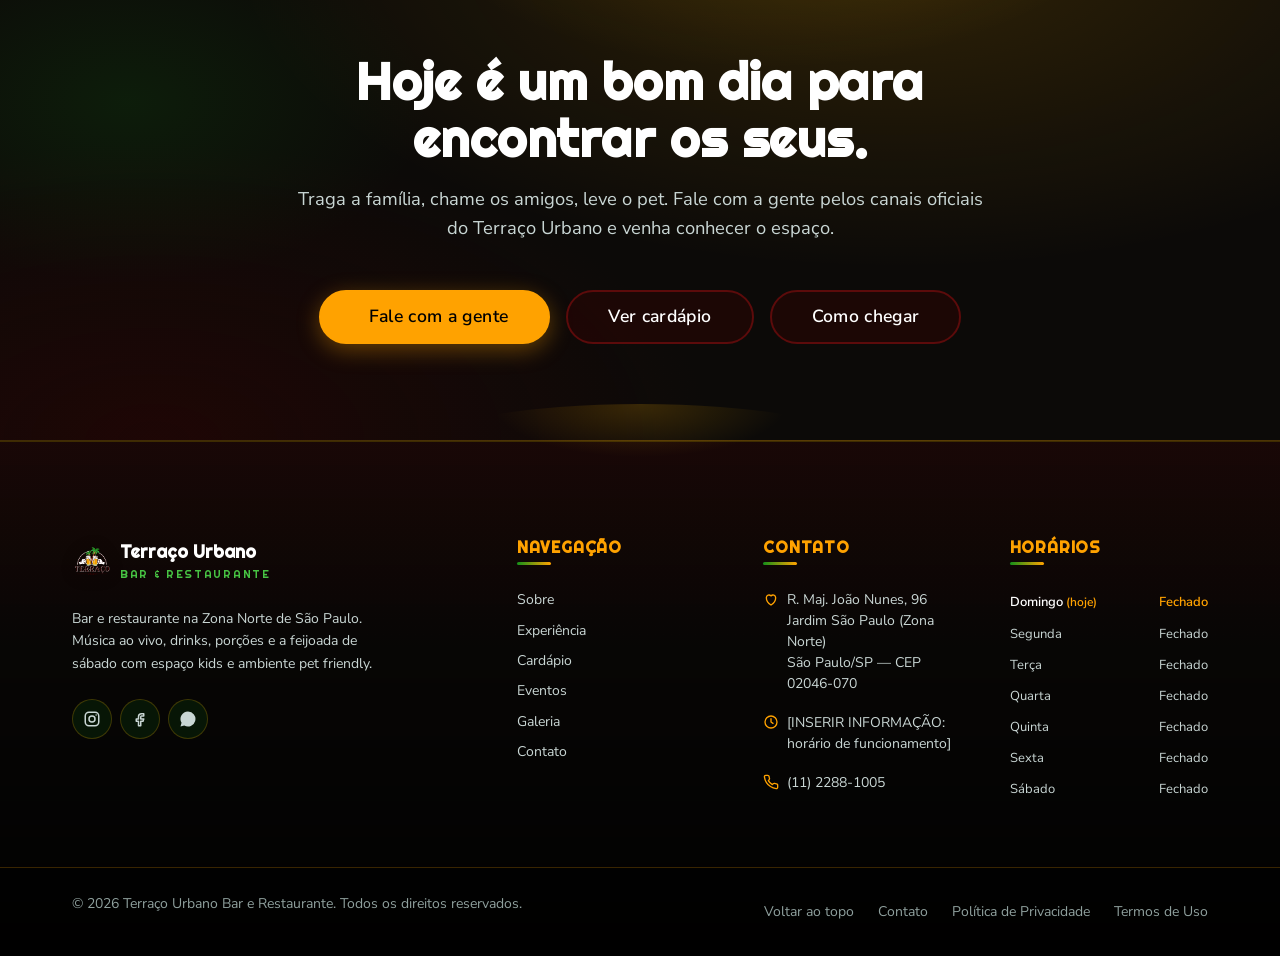
==== commit 91fb8efc: "feat: remover tudo relacionado ao iFood do site" ====
--- a/index.html
+++ b/index.html
@@ -6,7 +6,7 @@
 
   <!-- ============ SEO BASICO ============ -->
   <title>Terraço Urbano Bar e Restaurante | Zona Norte de São Paulo</title>
-<meta name="description" content="Bar e restaurante na Zona Norte de São Paulo (Jardim São Paulo) com música ao vivo, drinks autorais, porções generosas, feijoada aos sábados, espaço kids e pet friendly. Faixa de R$ 40 a 140 por pessoa. Fale com a gente pelo WhatsApp e peça pelo iFood.">
+<meta name="description" content="Bar e restaurante na Zona Norte de São Paulo (Jardim São Paulo) com música ao vivo, drinks autorais, porções generosas, feijoada aos sábados, espaço kids e pet friendly. Faixa de R$ 40 a 140 por pessoa. Fale com a gente pelo WhatsApp.">
   <meta name="keywords" content="restaurante na zona norte de São Paulo, restaurante jardim são paulo, restaurante na parada inglesa, bar na zona norte, bar com música ao vivo zona norte, restaurante com espaço kids, restaurante pet friendly, terraço urbano, terraço urbano bar e restaurante, bar e restaurante são paulo">
   <meta name="robots" content="index, follow">
   <meta name="author" content="Terraço Urbano Bar e Restaurante">
@@ -260,9 +260,6 @@
         <a class="btn btn-secondary btn-lg" href="#cardapio" data-track="menu" data-track-label="hero-cardapio">
           Ver Cardápio
         </a>
-        <a class="btn btn-secondary btn-lg" href="https://www.ifood.com.br/delivery/sao-paulo-sp/terraco-urbano-jardim-sao-paulozona-norte/ef8e5a72-a0a8-4ade-95fd-33edb7251d26" target="_blank" rel="noopener" data-delivery data-track="delivery" data-track-label="hero-ifood">
-          Pedir pelo iFood
-        </a>
       </div>
 
       <div class="hero__info" aria-label="Informações rápidas">
@@ -438,30 +435,7 @@
   </section>
 
   <!-- ================================================================
-       6. DELIVERY
-  ================================================================= -->
-  <section class="section delivery" id="delivery">
-    <div class="container">
-      <div class="delivery__card">
-        <div class="delivery__info">
-          <h2 class="delivery__title">Está em casa? A gente entrega.</h2>
-          <p class="delivery__subtitle">
-            Peça seus favoritos pelo iFood e receba tudo no conforto do seu cantinho.
-          </p>
-        </div>
-        <div class="delivery__apps">
-<a class="btn btn-primary btn-lg" href="https://www.ifood.com.br/delivery/sao-paulo-sp/terraco-urbano-jardim-sao-paulozona-norte/ef8e5a72-a0a8-4ade-95fd-33edb7251d26" target="_blank" rel="noopener" data-delivery data-track="delivery" data-track-label="ifood">
-            Pedir pelo iFood
-          </a>
-          <a class="btn btn-secondary btn-lg" href="#cardapio" data-track="menu" data-track-label="delivery-cardapio">
-            Ver cardápio
-          </a>
-        </div>
-      </div>
-    </div>
-  </section>
-<!-- ================================================================
-       7. PRÓXIMOS EVENTOS
+       6. PRÓXIMOS EVENTOS
   ================================================================= -->
 <section class="section events has-tropical" id="eventos">
     <svg class="tropical-leaf tropical-leaf--tr" viewBox="0 0 24 24" fill="currentColor" aria-hidden="true"><path d="M2 22C2 10 10 2 22 2c0 12-8 20-20 20z"/></svg>
@@ -487,7 +461,7 @@
   </section>
 
   <!-- ================================================================
-       8. GALERIA
+       7. GALERIA
   ================================================================= -->
   <section class="section gallery" id="galeria">
     <div class="container">
@@ -603,7 +577,7 @@
   </div>
 
   <!-- ================================================================
-       9. AVALIAÇÕES
+       8. AVALIAÇÕES
   ================================================================= -->
   <section class="section reviews" id="avaliacoes">
     <div class="container">
@@ -623,7 +597,7 @@
   </section>
 
   <!-- ================================================================
-10. CONTATO — CANAIS OFICIAIS
+9. CONTATO — CANAIS OFICIAIS
   ================================================================= -->
   <section class="section contato has-tropical" id="contato">
     <svg class="tropical-leaf tropical-leaf--bl" viewBox="0 0 24 24" fill="currentColor" aria-hidden="true"><path d="M2 22C2 10 10 2 22 2c0 12-8 20-20 20z"/></svg>
@@ -685,7 +659,7 @@
   </section>
 
   <!-- ================================================================
-       11. LOCALIZAÇÃO / COMO CHEGAR
+       10. LOCALIZAÇÃO / COMO CHEGAR
   ================================================================= -->
   <section class="section location" id="localizacao">
     <div class="container">
@@ -773,7 +747,7 @@
   </section>
 
 <!-- ================================================================
-       12. INSTAGRAM
+       11. INSTAGRAM
   ================================================================= -->
   <section class="section instagram" id="instagram">
     <div class="container">
@@ -829,7 +803,7 @@
   </section>
 
   <!-- ================================================================
-       13. CTA FINAL
+       12. CTA FINAL
   ================================================================= -->
   <section class="cta-final" id="cta">
     <div class="cta-final__content">
@@ -854,7 +828,7 @@
   </section>
 
   <!-- ================================================================
-       14. FOOTER
+       13. FOOTER
   ================================================================= -->
 <footer class="footer">
     <div class="container footer__main">
@@ -954,10 +928,6 @@
       <svg viewBox="0 0 24 24" fill="none" stroke="currentColor" stroke-width="2" aria-hidden="true"><path d="M21 11.5a8.4 8.4 0 0 1-8.5 8.4 8.9 8.9 0 0 1-3.4-.7L3 21l1.8-6a8.4 8.4 0 0 1-1.3-4.6A8.4 8.4 0 0 1 12 2a8.4 8.4 0 0 1 9 9.5z" stroke-linecap="round" stroke-linejoin="round"/></svg>
       Falar
     </a>
-    <a class="mobile-cta__link" href="https://www.ifood.com.br/delivery/sao-paulo-sp/terraco-urbano-jardim-sao-paulozona-norte/ef8e5a72-a0a8-4ade-95fd-33edb7251d26" target="_blank" rel="noopener" data-delivery data-track="delivery" data-track-label="barra-mobile-ifood">
-      <svg viewBox="0 0 24 24" fill="none" stroke="currentColor" stroke-width="2" aria-hidden="true"><path d="M11 4a4 3 0 0 1 8 0c0 6-3 9-3 13h-2c0-4 3-5 3-13M4 20h16M5 4h5v10M7.5 4a2.5 2 0 0 1 0 5" stroke-linecap="round" stroke-linejoin="round"/></svg>
-      iFood
-    </a>
   </nav>
 
   <!-- ============ CONSENTIMENTO DE COOKIES ============ -->
--- a/css/styles.css
+++ b/css/styles.css
@@ -3012,41 +3012,6 @@
 /* ---- Ancoras: compensar header fixo na navegacao nativa ---- */
 section[id] { scroll-margin-top: calc(var(--header-height) + var(--space-sm)); }
 
-/* ---- Seção Delivery ---- */
-.delivery { background-color: var(--color-bg); }
-.delivery__card {
-  background: linear-gradient(135deg, var(--color-bg-alt) 0%, var(--color-surface) 100%);
-  border: 1px solid var(--color-border);
-  border-radius: var(--radius-lg);
-  padding: var(--space-2xl) var(--space-lg);
-  display: flex;
-  flex-direction: column;
-  align-items: center;
-  gap: var(--space-lg);
-  text-align: center;
-}
-@media (min-width: 768px) {
-  .delivery__card { flex-direction: row; justify-content: space-between; text-align: left; }
-}
-.delivery__title {
-  font-family: var(--font-heading);
-  font-size: clamp(1.5rem, 3vw, 2rem);
-  font-weight: 700;
-  color: var(--color-text);
-  margin-bottom: var(--space-xs);
-}
-.delivery__subtitle {
-  color: var(--color-text-muted);
-  font-size: var(--text-body);
-  line-height: 1.5;
-}
-.delivery__apps {
-  display: flex;
-  flex-wrap: wrap;
-  gap: var(--space-sm);
-  justify-content: center;
-}
-
 /* ---- Consentimento de cookies (LGPD) ---- */
 .cookie-consent {
   position: fixed;
@@ -3215,7 +3180,6 @@
 /* ── Tipografia: títulos com personalidade ── */
 .section-title,
 .about__title,
-.delivery__title,
 .cta-final__title {
   line-height: 1.12;
   letter-spacing: 0.01em;
@@ -3441,7 +3405,7 @@
   box-shadow: 0 10px 30px rgba(37, 211, 102, 0.4);
 }
 
-/* Destaque dourado para CTAs especiais (iFood / destaques) */
+/* Destaque dourado para CTAs especiais */
 .btn-orange {
   background-color: var(--color-orange);
   border-color: var(--color-orange);
@@ -3628,29 +3592,6 @@
 
 .event-card__title { color: var(--color-text-strong); }
 .event-card__date { color: var(--color-accent); }
-
-/* Delivery — cartão com identidade verde/cerveja */
-.delivery__card {
-  background:
-    linear-gradient(135deg, rgba(255, 180, 0, 0.10), rgba(20, 144, 25, 0.12)),
-    var(--color-surface);
-  border: 1px solid var(--color-border-hover);
-  border-radius: 24px;
-  position: relative;
-  overflow: hidden;
-}
-
-.delivery__card::after {
-  content: "";
-  position: absolute;
-  right: -40px;
-  top: -40px;
-  width: 220px;
-  height: 220px;
-  border-radius: var(--radius-circle);
-  background: radial-gradient(circle, rgba(255, 180, 0, 0.18), transparent 70%);
-  pointer-events: none;
-}
 
 /* Reviews em creme (identidade invertida) */
 .reviews {
